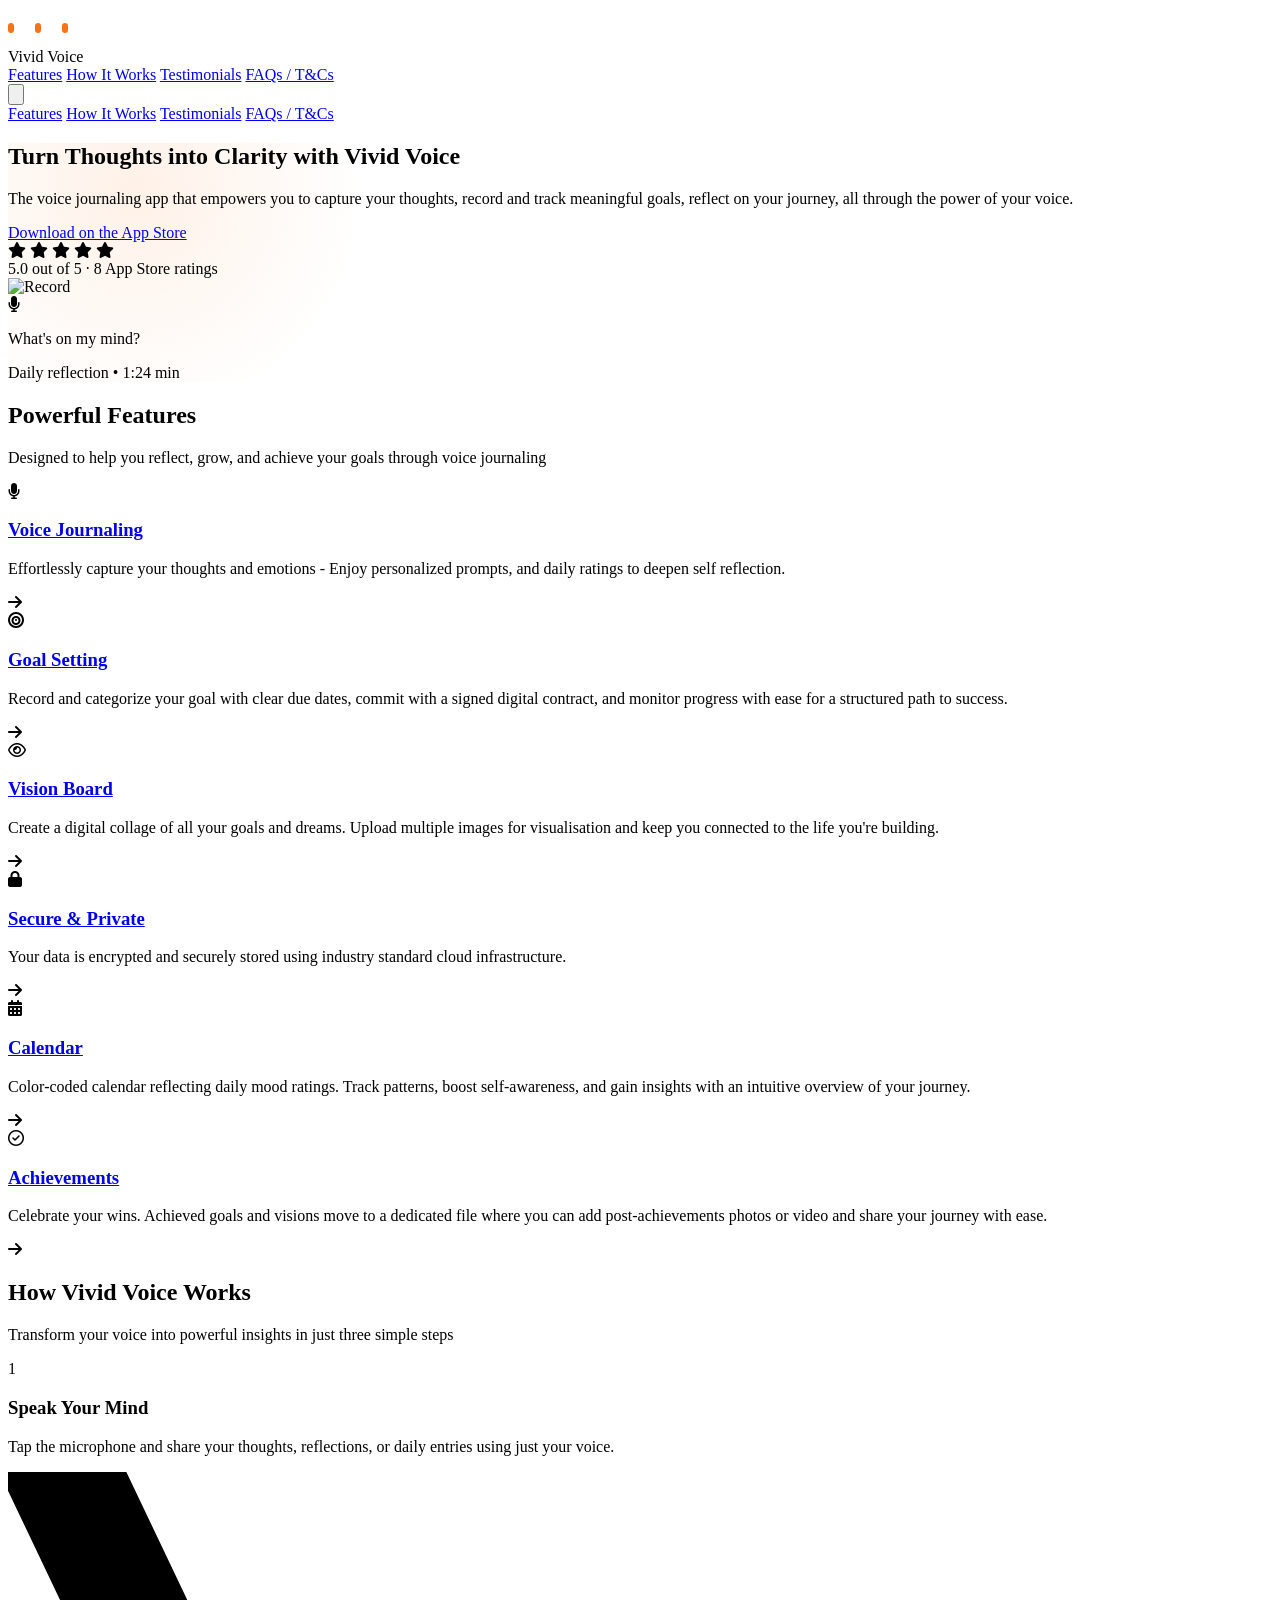
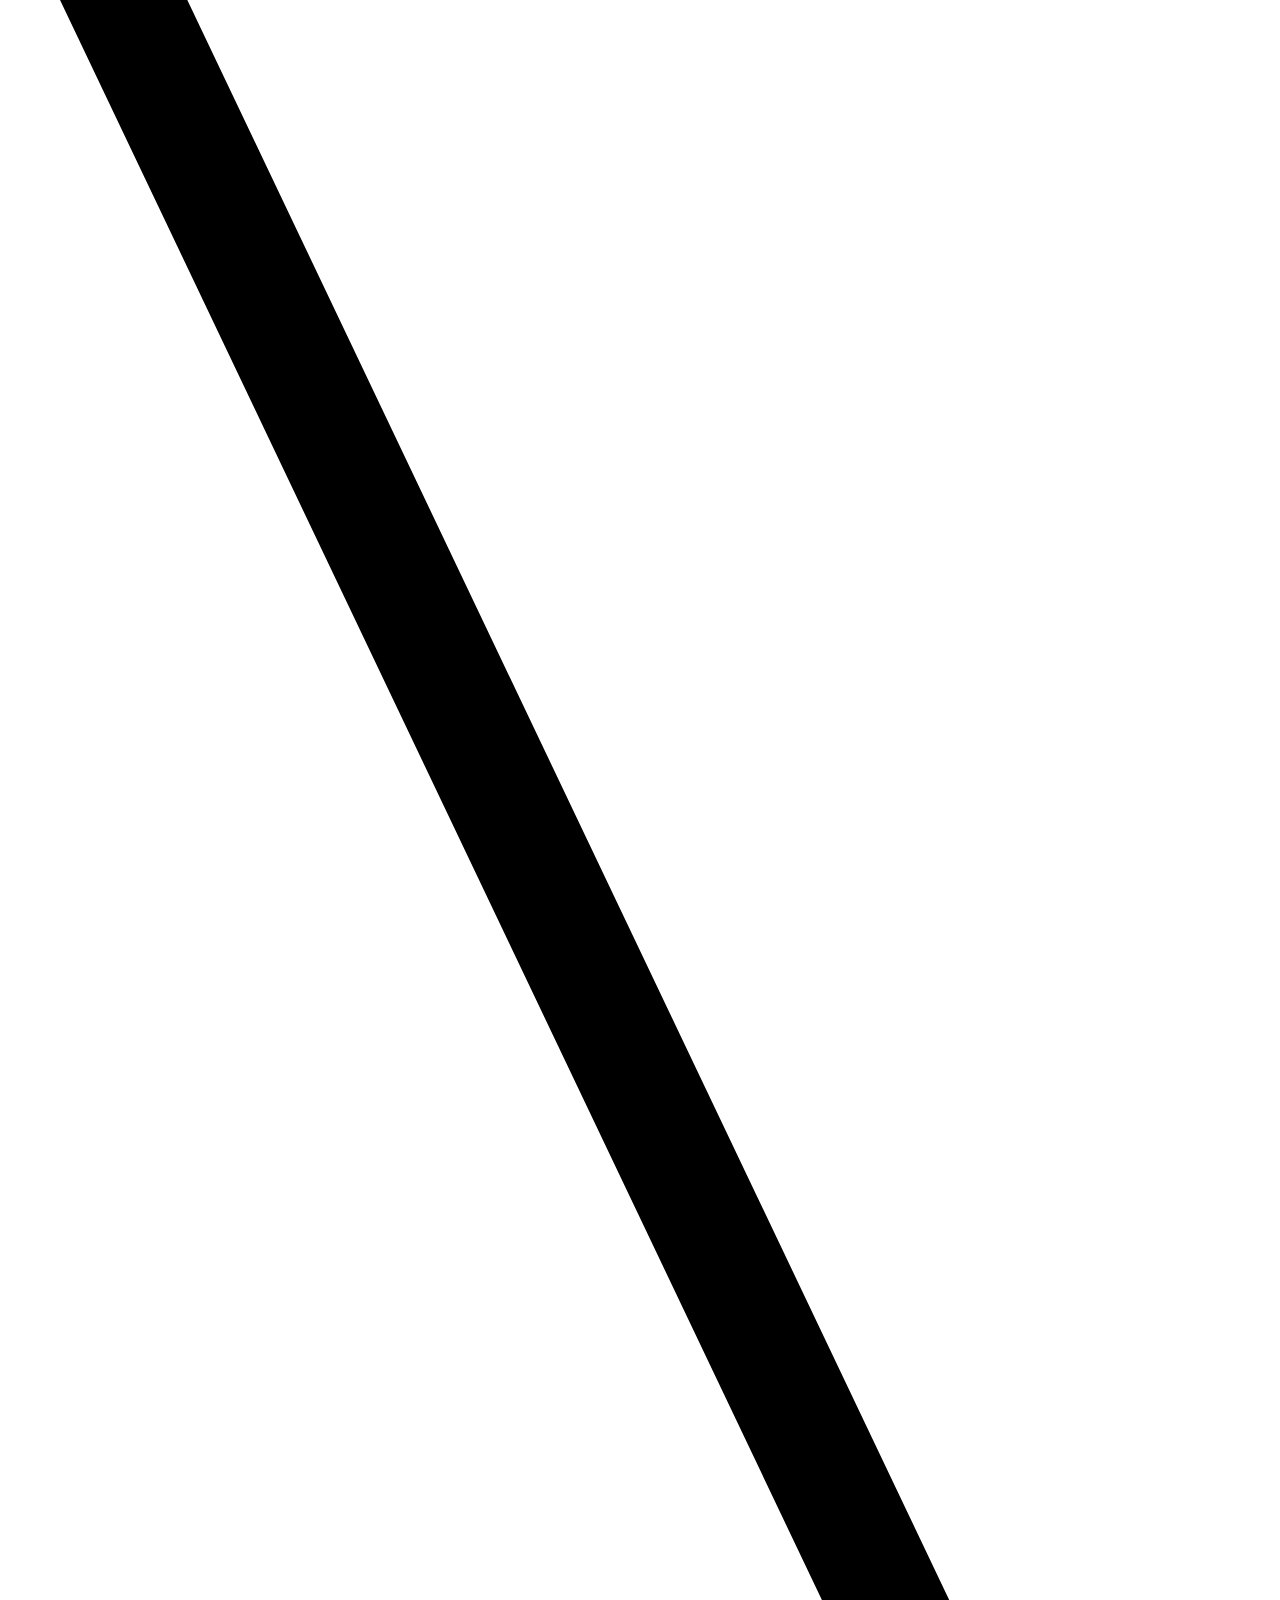
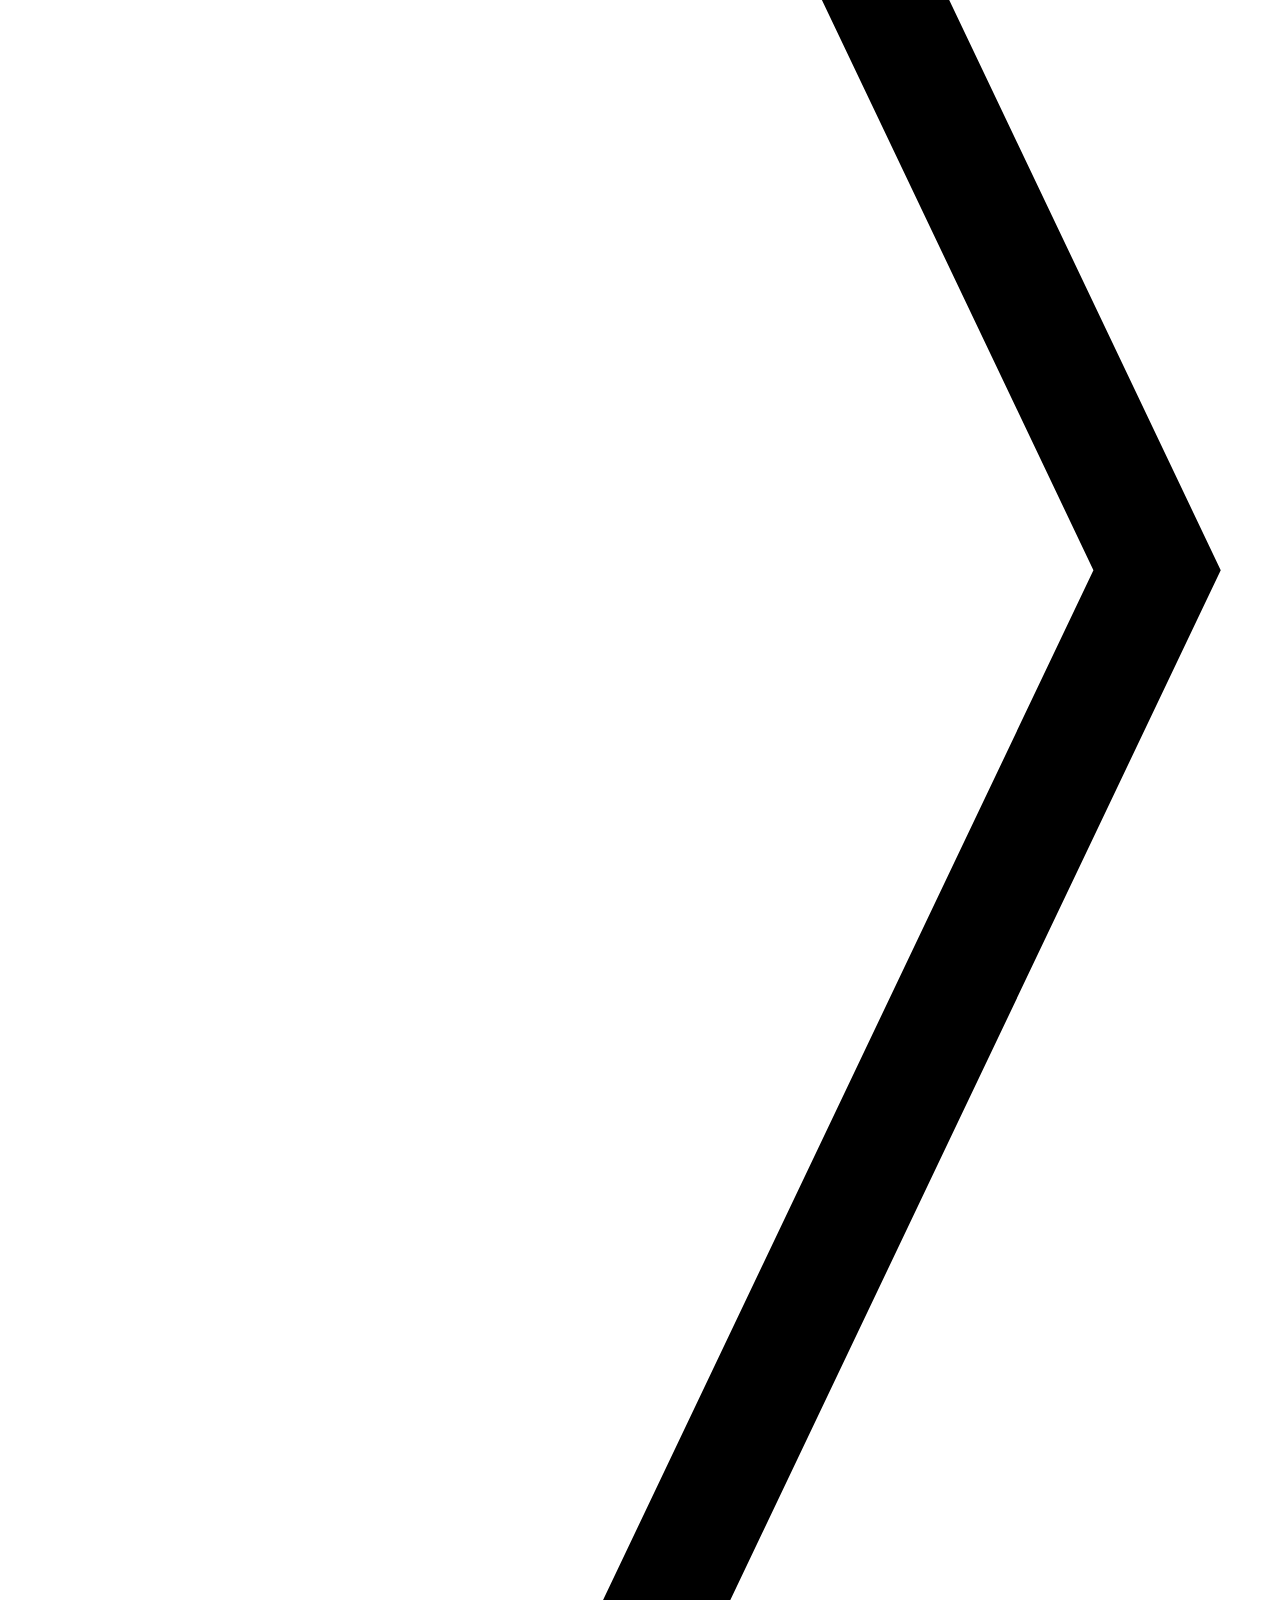
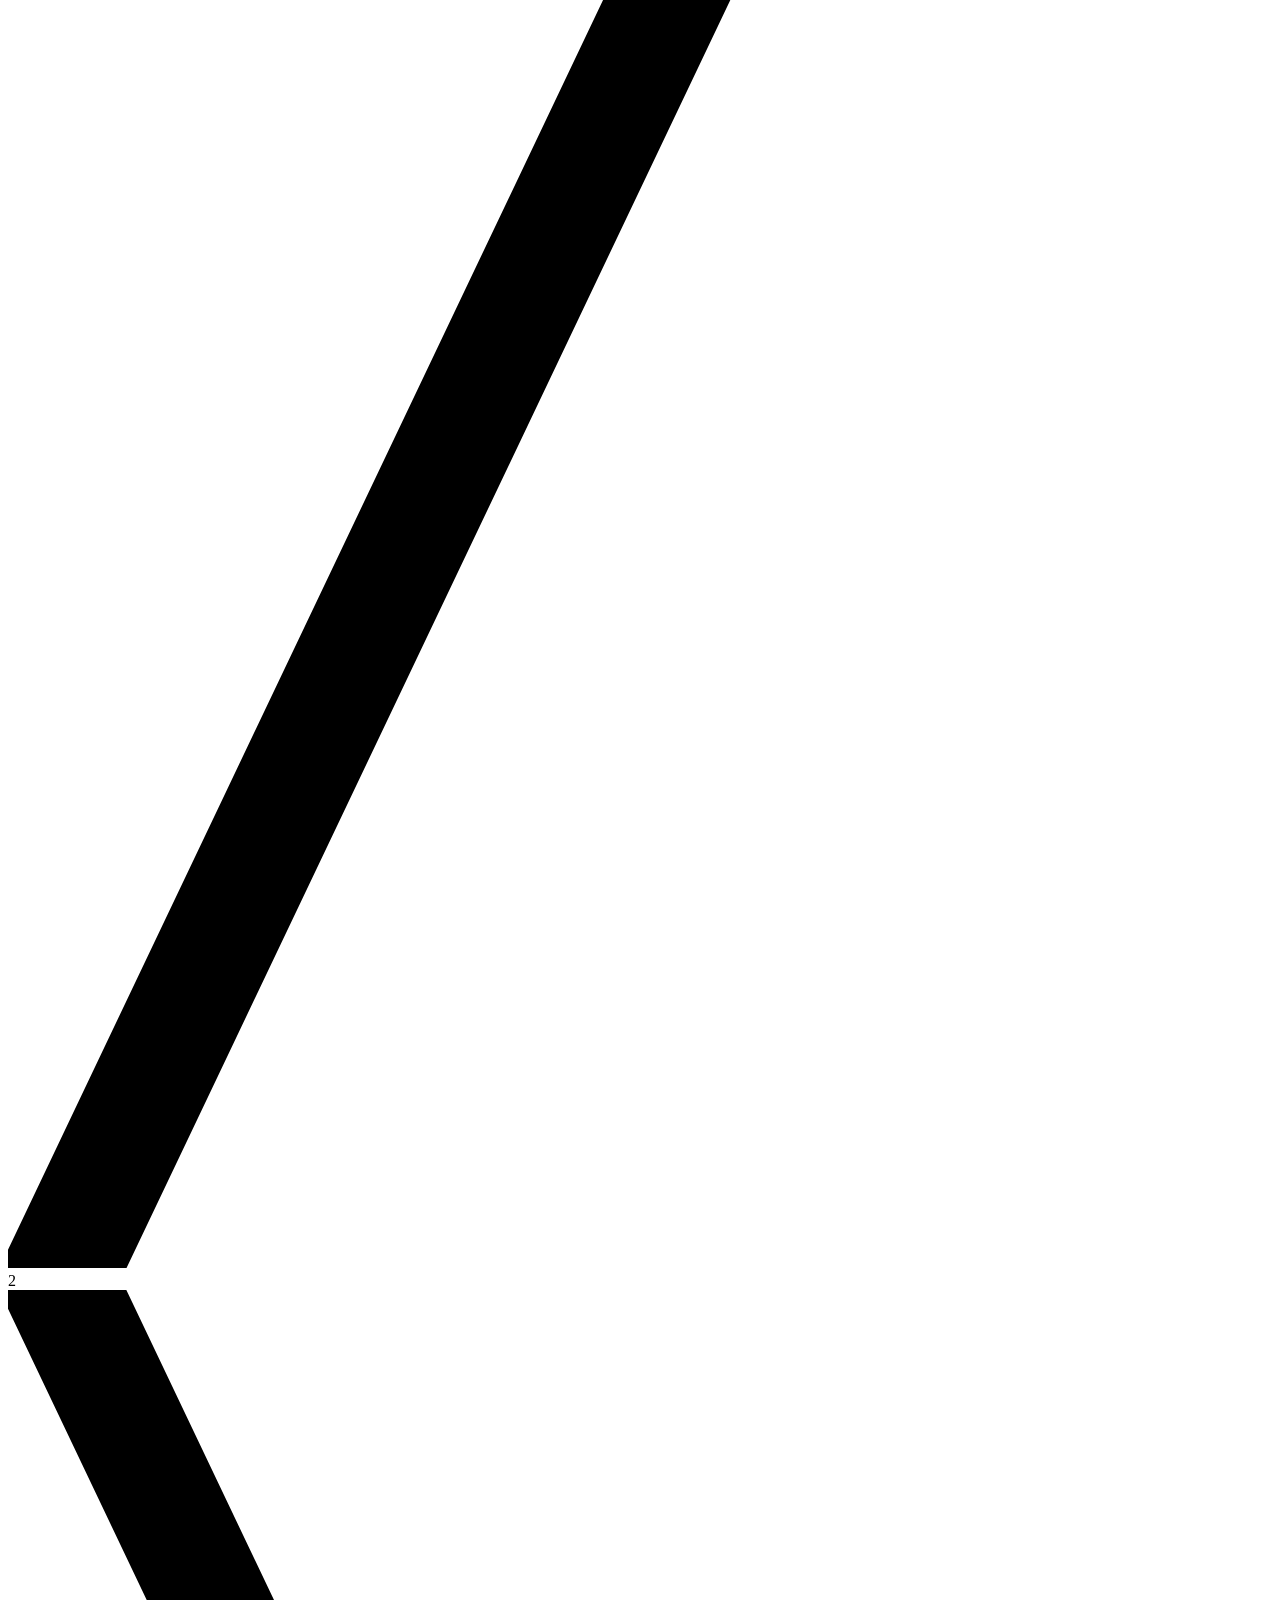
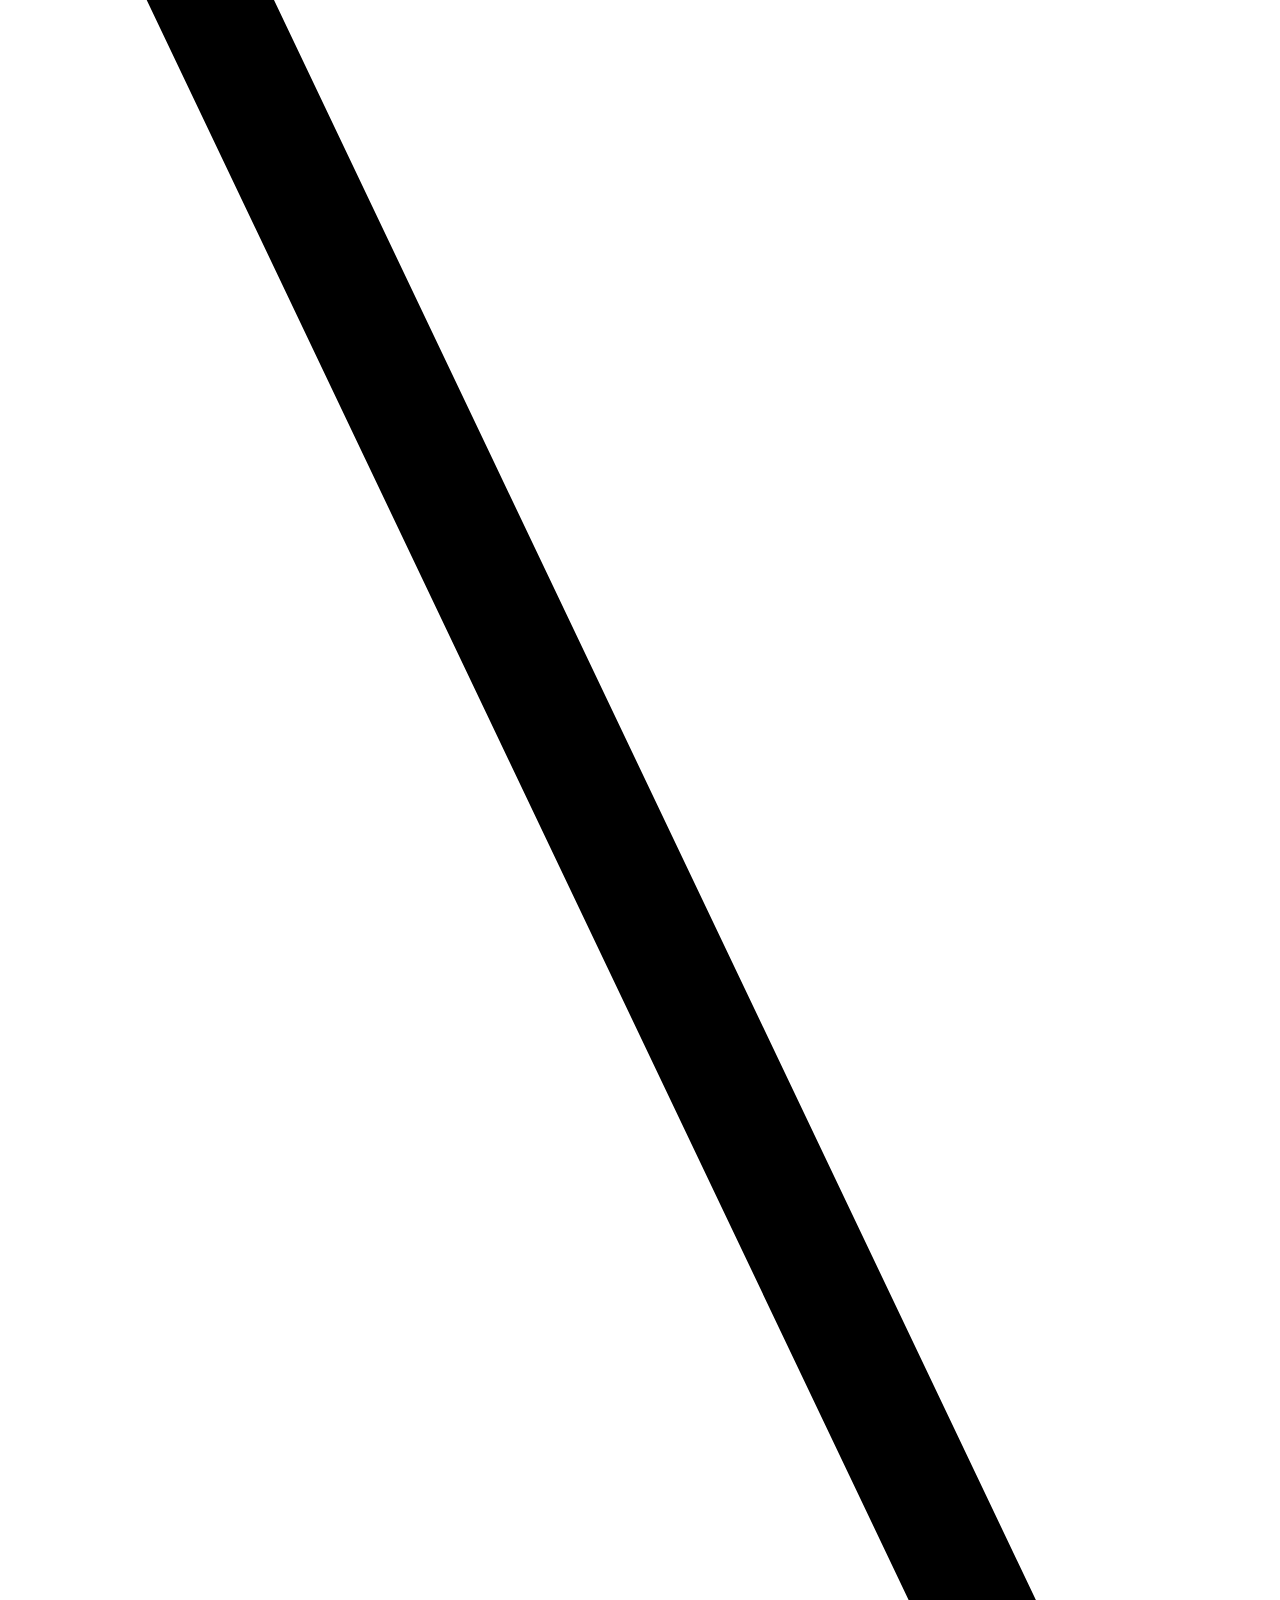
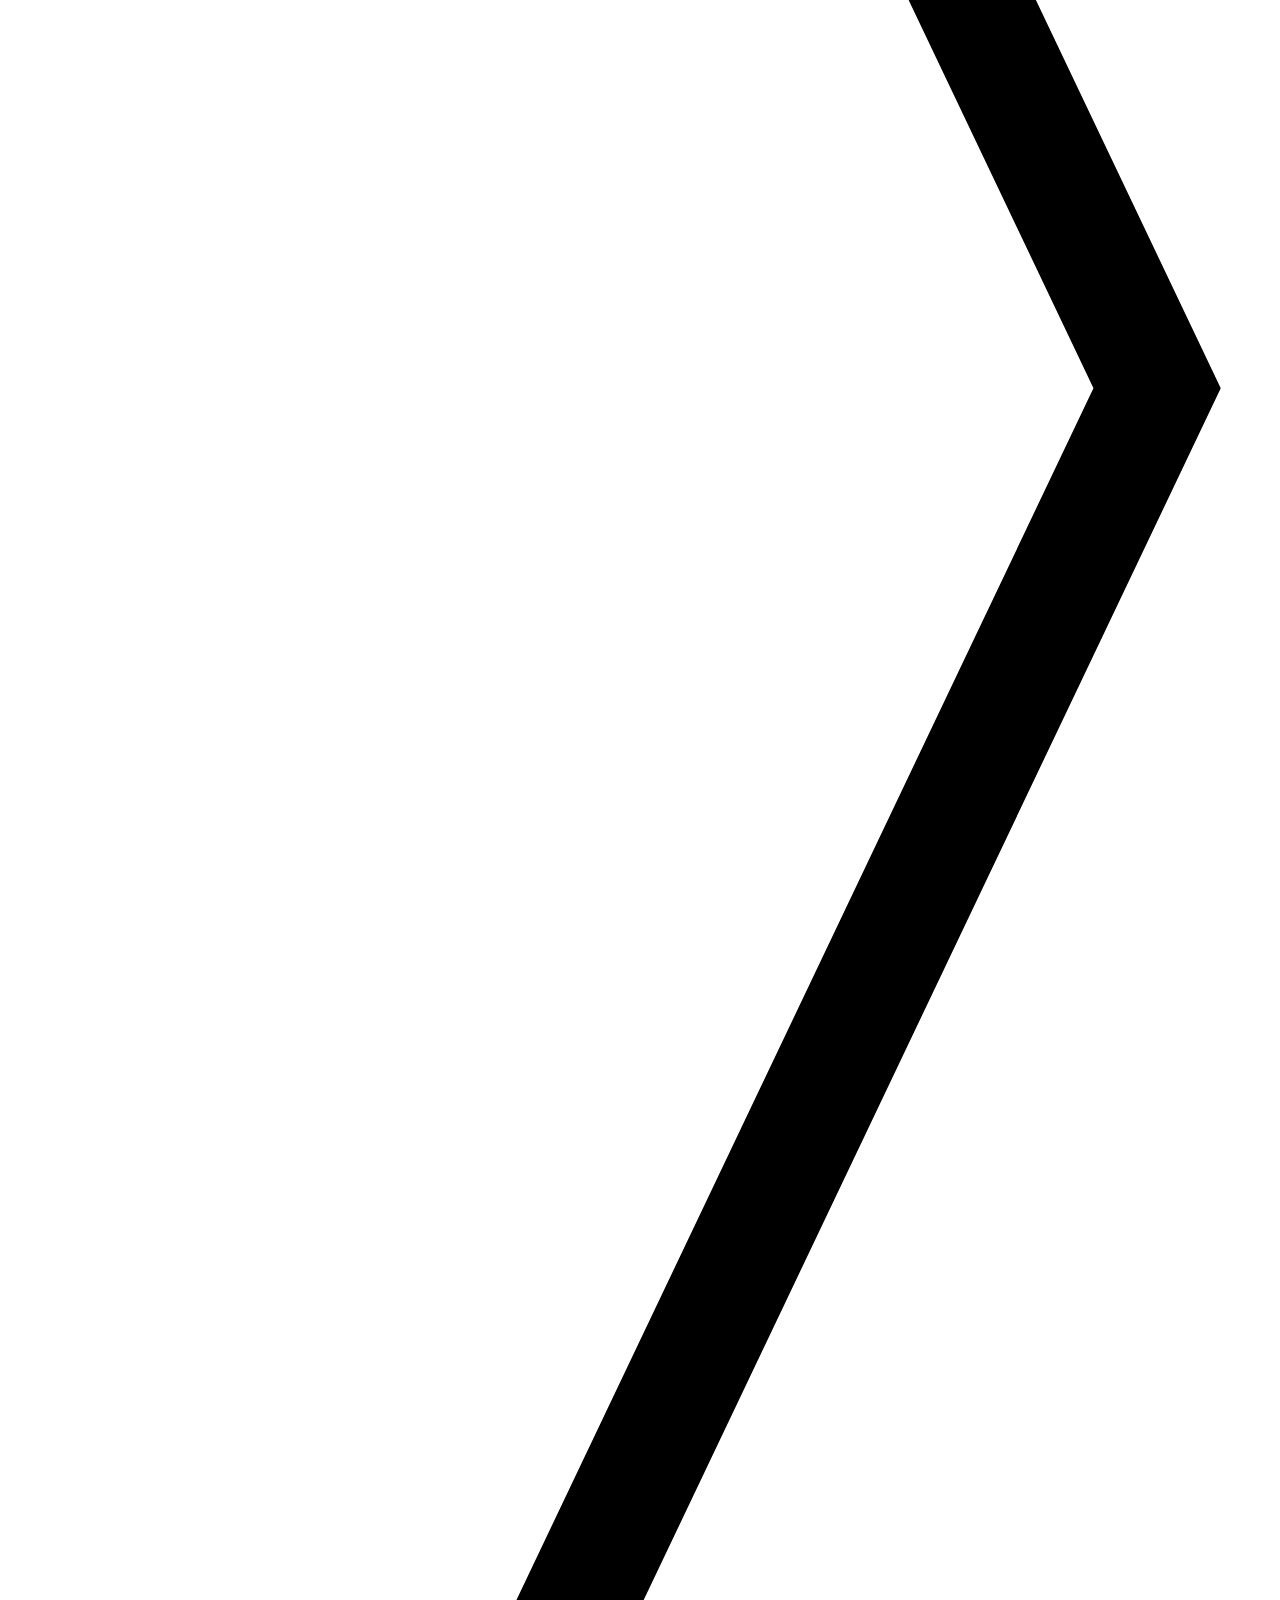
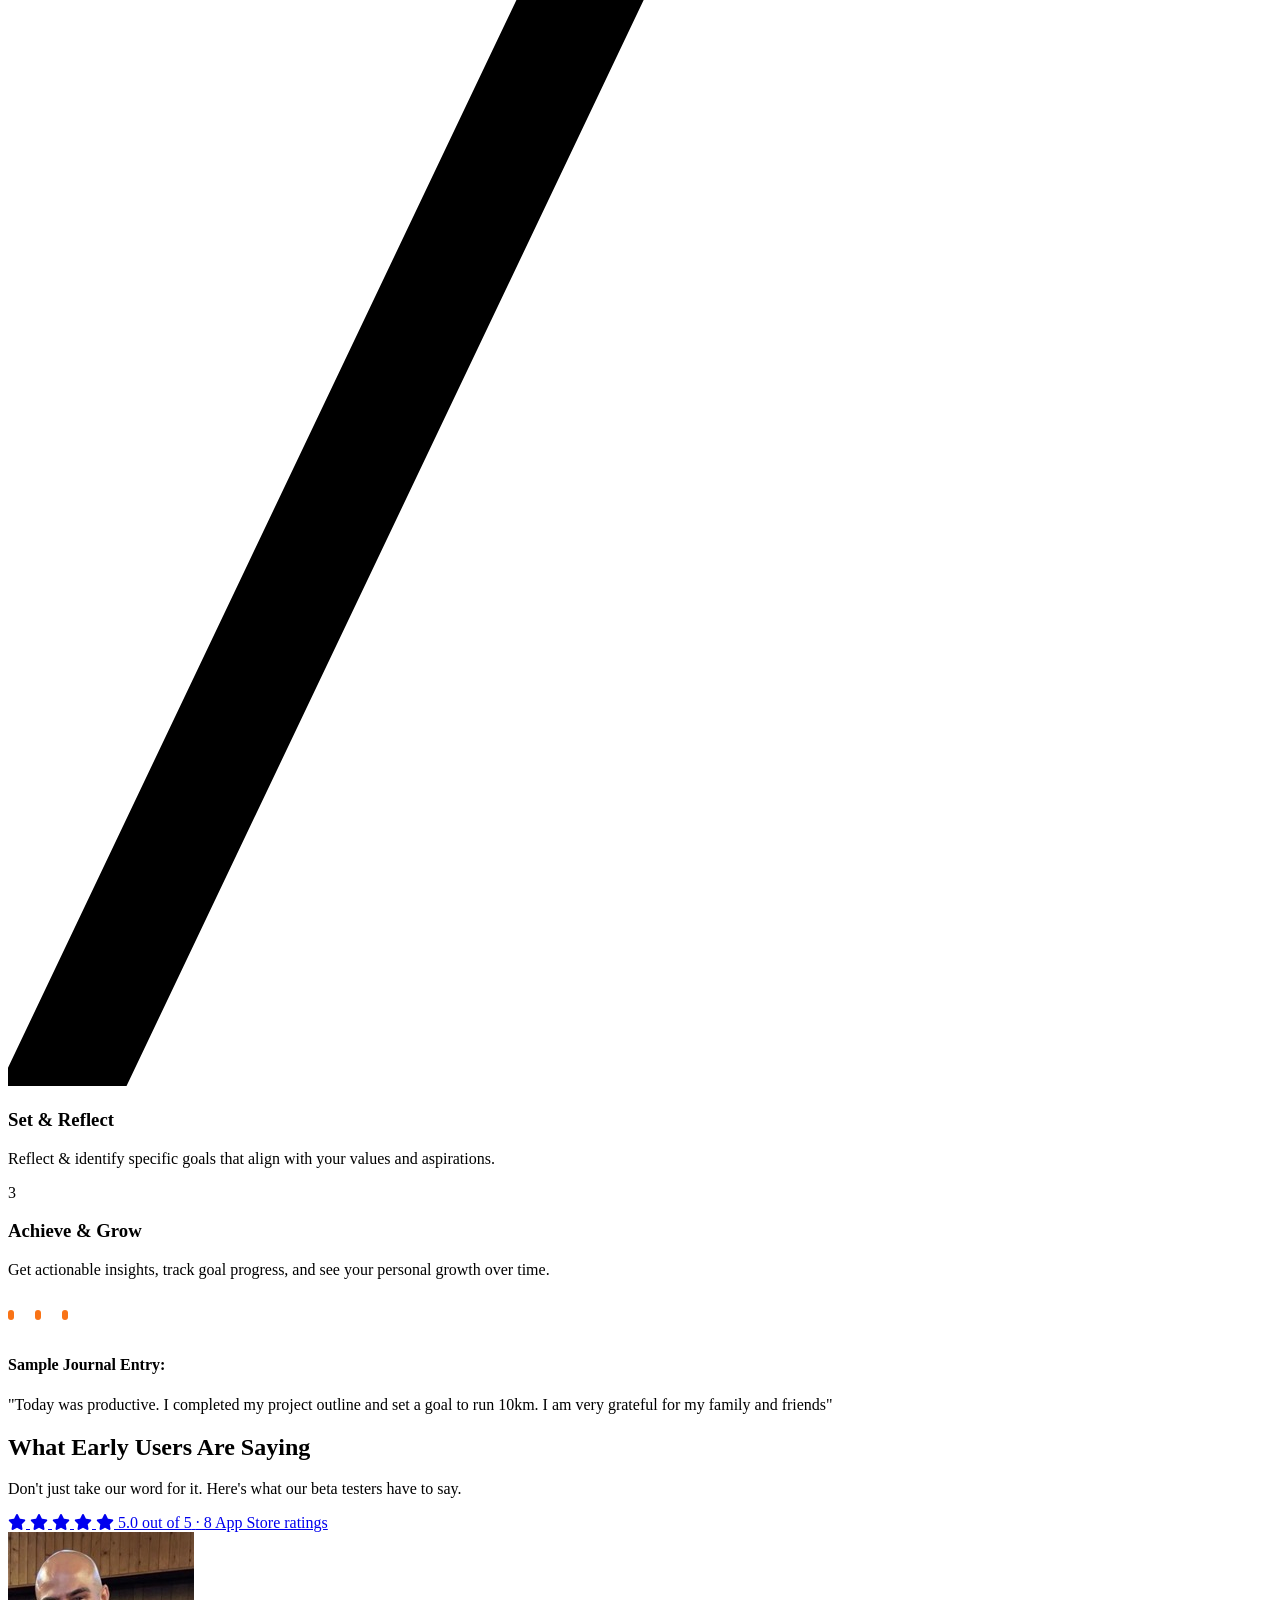
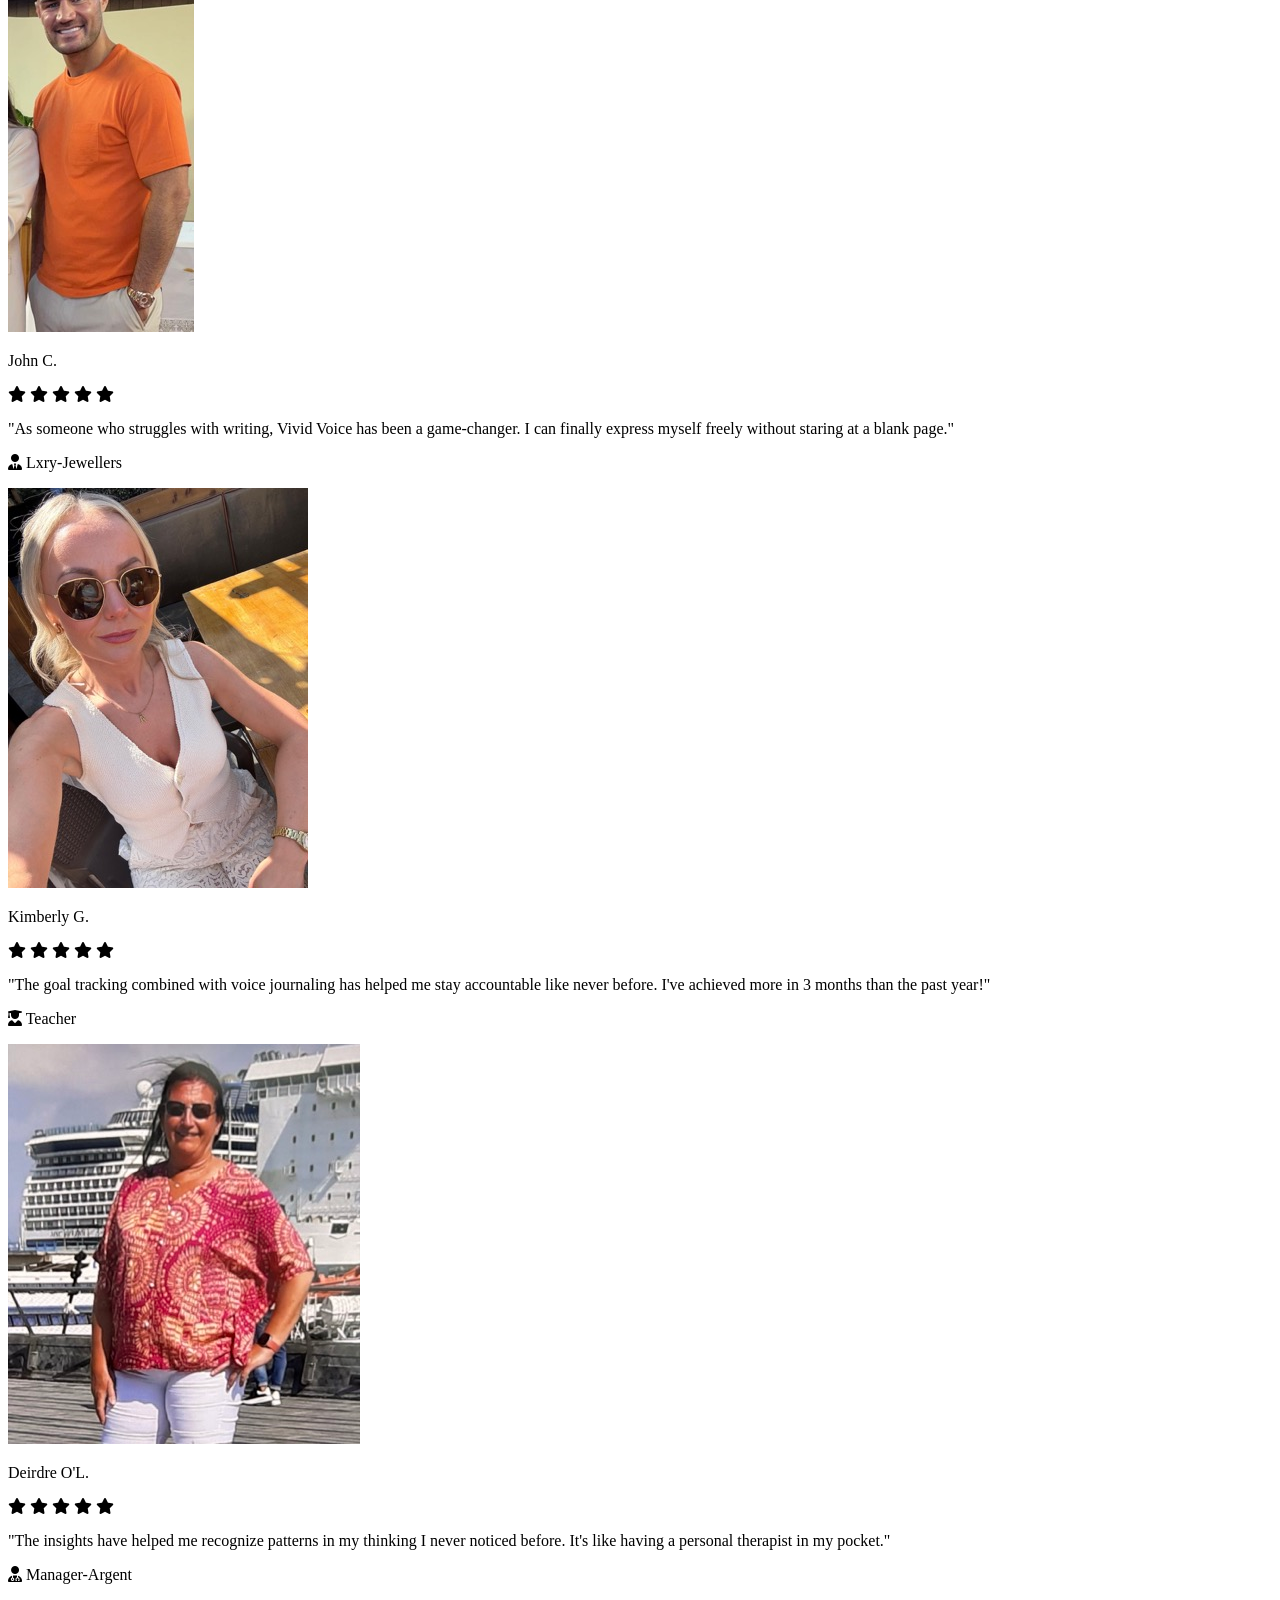
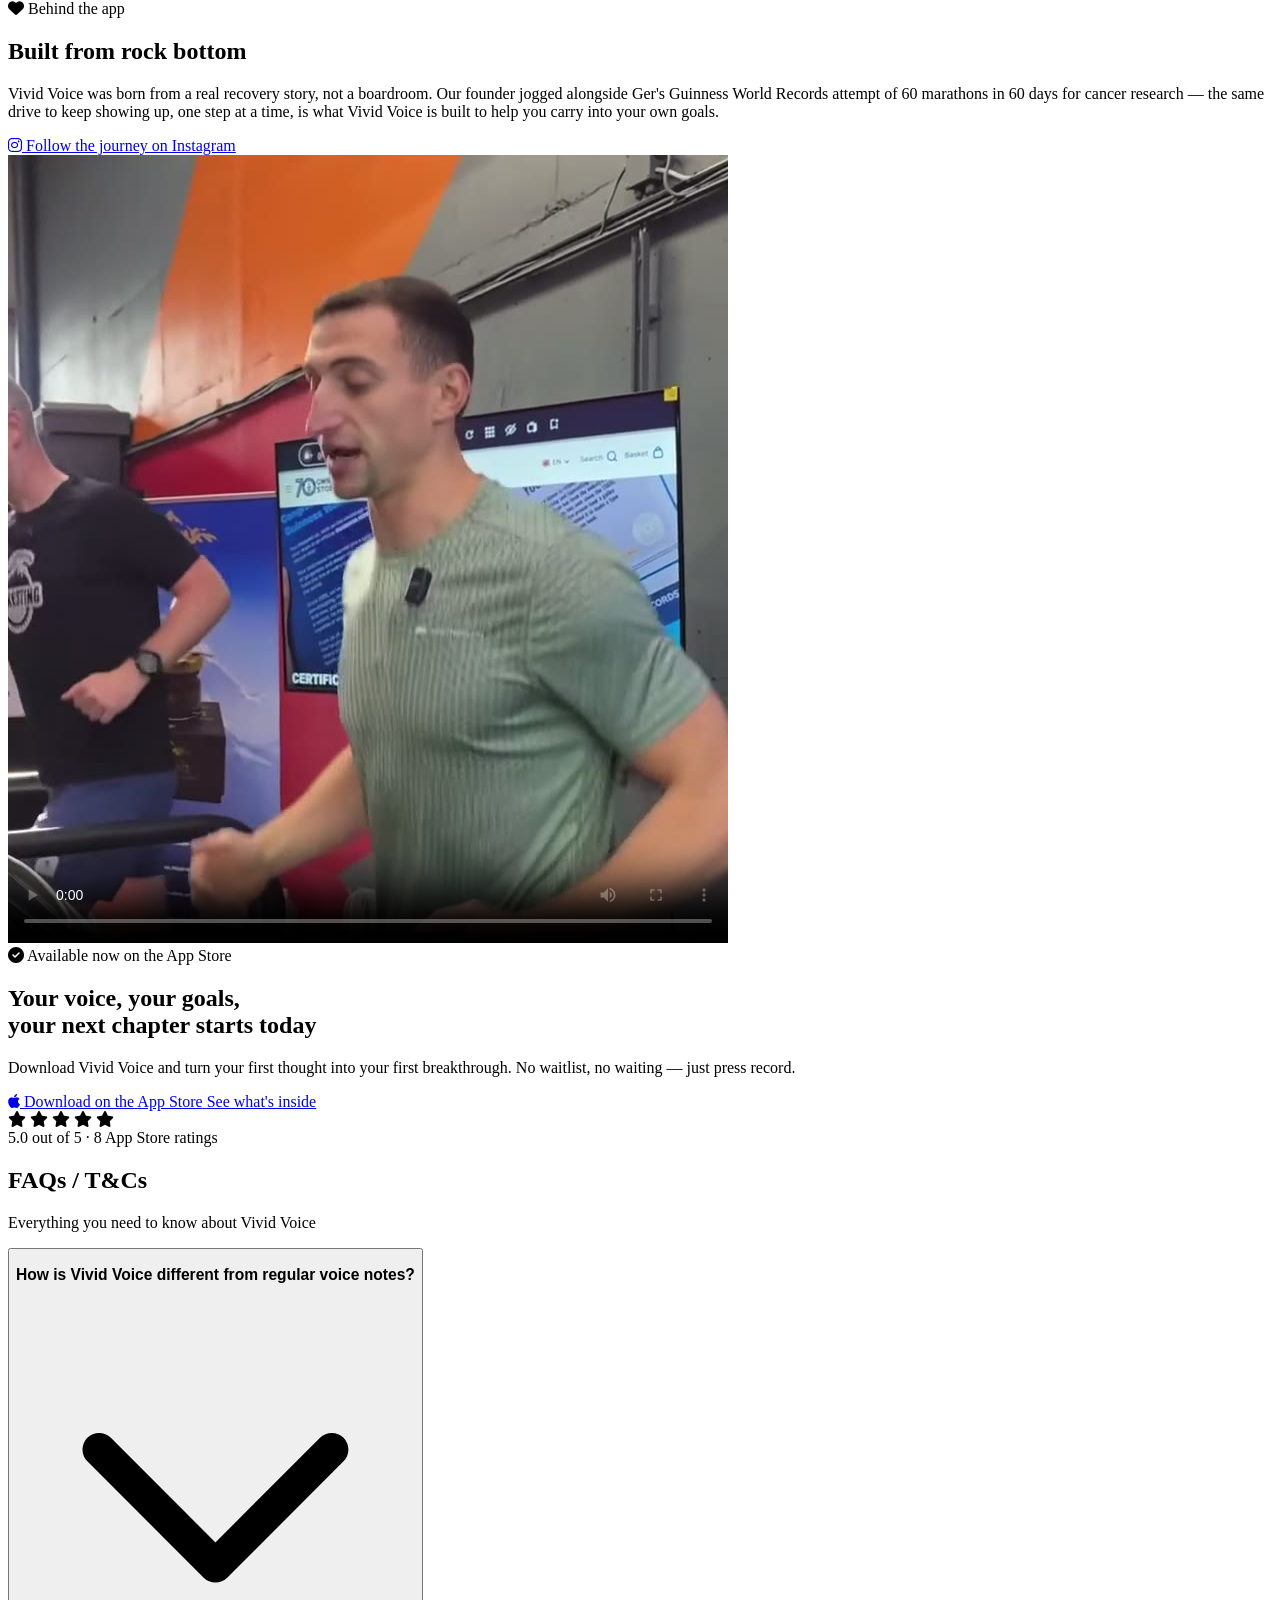
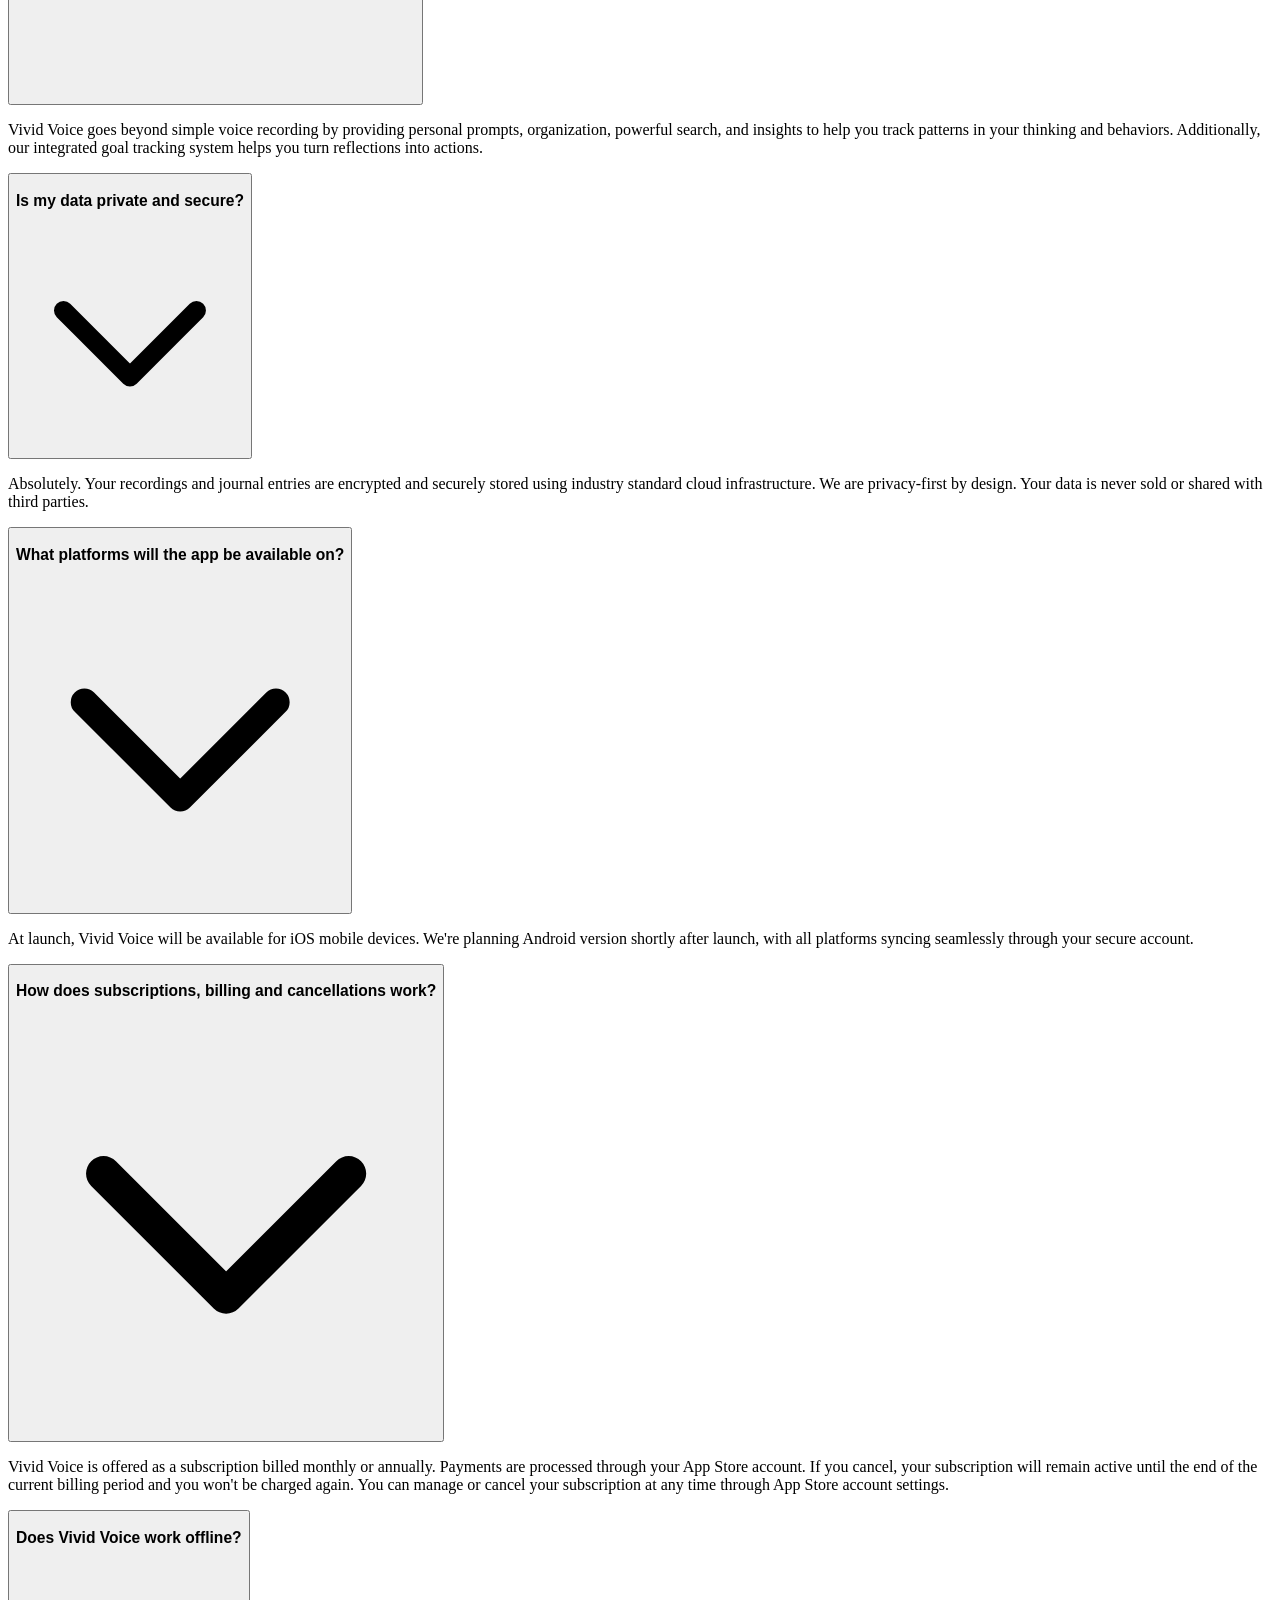
==== index.html @ 506fb7a3 "Add real testimonial photos, App Store rating, Linktree link; fix video color format - Replace gradi" ====
<!DOCTYPE html>
<html lang="en">
<head>
    <meta charset="UTF-8">
    <meta name="viewport" content="width=device-width, initial-scale=1.0">
    <title>Vivid Voice - Voice Journal & Goal Setting App</title>
    <link rel="preconnect" href="https://fonts.googleapis.com">
    <link rel="preconnect" href="https://fonts.gstatic.com" crossorigin>
    <link href="https://fonts.googleapis.com/css2?family=Plus+Jakarta+Sans:ital,wght@0,400;0,500;0,600;0,700;0,800;1,500&display=swap" rel="stylesheet">
    <script src="https://cdn.tailwindcss.com"></script>
    <script>
        tailwind.config = {
            theme: {
                extend: {
                    fontFamily: {
                        sans: ['"Plus Jakarta Sans"', 'ui-sans-serif', 'system-ui', 'sans-serif'],
                    },
                },
            },
        };
    </script>
    <link rel="stylesheet" href="https://cdnjs.cloudflare.com/ajax/libs/font-awesome/6.4.0/css/all.min.css">
    <script defer src="https://cdn.jsdelivr.net/npm/@alpinejs/collapse@3.x.x/dist/cdn.min.js"></script>
    <script defer src="https://cdn.jsdelivr.net/npm/alpinejs@3.x.x/dist/cdn.min.js"></script>
    <style>
        /* Custom animations */
        @keyframes float {
            0%, 100% { transform: translateY(0); }
            50% { transform: translateY(-15px); }
        }
        .float-element {
            animation: float 4s ease-in-out infinite;
        }
        /* Radial gradient background */
        .radial-gradient {
            background: radial-gradient(circle at 10% 20%, rgba(249, 115, 22, 0.1) 0%, rgba(255, 255, 255, 1) 20%);
        }
        /* Custom scrollbar */
        ::-webkit-scrollbar {
            width: 8px;
        }
        ::-webkit-scrollbar-track {
            background: #f1f1f1;
        }
        ::-webkit-scrollbar-thumb {
            background: #f97316;
            border-radius: 4px;
        }
        /* Voice wave animation */
        .voice-wave {
            display: flex;
            align-items: center;
            justify-content: space-between;
            width: 60px;
            height: 40px;
        }
        .voice-wave div {
            height: 10px;
            width: 6px;
            background: #f97316;
            border-radius: 5px;
            animation: voice-wave-animation 1.2s infinite ease-in-out;
        }
        .voice-wave div:nth-child(1) {
            animation-delay: -0.4s;
        }
        .voice-wave div:nth-child(2) {
            animation-delay: -0.2s;
        }
        .voice-wave div:nth-child(3) {
            animation-delay: 0s;
        }
        @keyframes voice-wave-animation {
            0%, 100% {
                height: 10px;
            }
            50% {
                height: 30px;
            }
        }
    </style>
</head>
<body class="font-sans bg-white text-gray-800">
    <!-- Navigation -->
    <nav class="fixed w-full bg-white bg-opacity-90 backdrop-filter backdrop-blur-sm z-50 shadow-sm">
        <div class="max-w-7xl mx-auto px-4 sm:px-6 lg:px-8">
            <div class="flex justify-between h-16 items-center">
                <div class="flex-shrink-0 flex items-center">
                    <div class="voice-wave mr-2">
                        <div></div>
                        <div></div>
                        <div></div>
                    </div>
                    <span class="text-xl font-bold bg-gradient-to-r from-orange-600 to-pink-500 bg-clip-text text-transparent">Vivid Voice</span>
                </div>
                <div class="hidden md:block">
                    <div class="flex space-x-8">
                        <a href="#features" class="text-gray-600 hover:text-orange-500 px-3 py-2 font-medium">Features</a>
                        <a href="#how-it-works" class="text-gray-600 hover:text-orange-500 px-3 py-2 font-medium">How It Works</a>
                        <a href="#testimonials" class="text-gray-600 hover:text-orange-500 px-3 py-2 font-medium">Testimonials</a>
                        <a href="#faq" class="text-gray-600 hover:text-orange-500 px-3 py-2 font-medium">FAQs / T&Cs</a>
                    </div>
                </div>
                <div class="md:hidden">
                    <button id="mobile-menu-button" class="inline-flex items-center justify-center p-2 rounded-md text-gray-600 hover:text-orange-500 focus:outline-none">
                        <svg class="h-6 w-6" xmlns="http://www.w3.org/2000/svg" fill="none" viewBox="0 0 24 24" stroke="currentColor">
                            <path stroke-linecap="round" stroke-linejoin="round" stroke-width="2" d="M4 6h16M4 12h16M4 18h16"></path>
                        </svg>
                    </button>
                </div>
            </div>
        </div>
        
        <!-- Mobile menu -->
        <div id="mobile-menu" class="hidden md:hidden bg-white shadow-lg rounded-b-lg">
            <div class="px-2 pt-2 pb-3 space-y-1 sm:px-3">
                <a href="#features" class="block px-3 py-2 rounded-md text-base font-medium text-gray-600 hover:text-orange-500 hover:bg-orange-50">Features</a>
                <a href="#how-it-works" class="block px-3 py-2 rounded-md text-base font-medium text-gray-600 hover:text-orange-500 hover:bg-orange-50">How It Works</a>
                <a href="#testimonials" class="block px-3 py-2 rounded-md text-base font-medium text-gray-600 hover:text-orange-500 hover:bg-orange-50">Testimonials</a>
                <a href="#faq" class="block px-3 py-2 rounded-md text-base font-medium text-gray-600 hover:text-orange-500 hover:bg-orange-50">FAQs / T&Cs</a>
            </div>
        </div>
    </nav>

    <!-- Hero Section -->
    <section id="main" class="relative radial-gradient pt-32 pb-20 px-4 sm:px-6 lg:px-8 overflow-hidden">
<div class="max-w-7xl mx-auto">
            <div class="lg:grid lg:grid-cols-2 lg:gap-8 items-center">
                <div class="relative z-10">
                    <h1 class="text-4xl md:text-5xl lg:text-6xl font-extrabold tracking-tight mb-6">
                        <span class="block text-gray-900">Turn Thoughts into Clarity with</span>
                        <span class="block bg-gradient-to-r from-orange-600 to-pink-500 bg-clip-text text-transparent">Vivid Voice</span>
                    </h1>
                    <p class="mt-3 text-lg md:text-xl text-gray-600 mb-8 max-w-2xl">
                      The voice journaling app that empowers you to capture your thoughts, record and track meaningful goals, reflect on your journey, all through the power of your voice. 
                      
                    </p>
                    <div class="mt-8 sm:flex sm:max-w-md">
                        <div class="rounded-md shadow">
                            <a href="https://apps.apple.com/app/6755194319"class="w-full flex items-center justify-center px-8 py-3 border border-transparent text-base font-medium rounded-md text-white bg-orange-600 hover:bg-orange-700 md:py-4 md:text-lg md:px-10 transition duration-300 transform hover:scale-105">
                                Download on the App Store
                            </a>
                        </div>
                    </div>
                    <div class="mt-8 flex items-center">
                        <div class="flex space-x-1">
                            <i class="fas fa-star text-yellow-400"></i>
                            <i class="fas fa-star text-yellow-400"></i>
                            <i class="fas fa-star text-yellow-400"></i>
                            <i class="fas fa-star text-yellow-400"></i>
                            <i class="fas fa-star text-yellow-400"></i>
                        </div>
                        <span class="ml-2 text-gray-600">5.0 out of 5 &middot; 8 App Store ratings</span>
                    </div>
                </div>
                <div class="mt-12 lg:mt-0 relative float-element">
                    <div class="relative mx-auto w-full max-w-md px-4 sm:max-w-3xl sm:px-6 lg:max-w-none lg:px-0">
                        <!-- Illustration -->
                        <div class="relative overflow-hidden rounded-2xl shadow-2xl">
                      <img class="w-full" src="https://christopher30-www-vividvoice-co-uk.static.hf.space/VV.jpeg" alt="Record">                          <div class="absolute inset-0 bg-gradient-to-t from-orange-600/30 to-transparent p-6 flex items-end">
                                <div class="w-full bg-white/90 backdrop-blur-sm rounded-xl p-4">
                                    <div class="flex items-center">
                                        <div class="p-2 bg-orange-100 rounded-full shadow-lg">
                                            <i class="fas fa-microphone text-orange-600 text-xl"></i>
                                        </div>
                                        <div class="ml-4">
                                            <p class="text-gray-900 font-medium">What's on my mind?</p>
                                            <p class="text-orange-600 text-sm">Daily reflection • 1:24 min</p>
                                        </div>
                                    </div>
                                </div>
                            </div>
                        </div>
                    </div>
                    <div class="absolute -bottom-8 -left-8 w-32 h-32 bg-orange-200 rounded-full opacity-70 mix-blend-multiply filter blur-xl"></div>
                    <div class="absolute -top-8 -right-8 w-32 h-32 bg-pink-200 rounded-full opacity-70 mix-blend-multiply filter blur-xl"></div>
                </div>
            </div>
        </div>
    </section>

    <!-- Feature Section -->
    <section id="features" class="py-20 bg-gray-50">
        <div class="max-w-7xl mx-auto px-4 sm:px-6 lg:px-8">
            <div class="text-center">
                <h2 class="text-3xl font-extrabold text-gray-900 sm:text-4xl">
                    Powerful Features
                </h2>
                <p class="mt-4 max-w-2xl text-xl text-gray-600 mx-auto">
                    Designed to help you reflect, grow, and achieve your goals through voice journaling
                </p>
            </div>

            <div class="mt-16 grid grid-cols-1 gap-y-10 gap-x-8 sm:grid-cols-2 lg:grid-cols-3">
                <!-- Feature 1 -->
                <div class="group relative bg-white p-6 focus-within:ring-2 focus-within:ring-inset focus-within:ring-orange-500 rounded-xl shadow-lg hover:shadow-xl transition-all duration-300">
                    <div>
                        <span class="rounded-lg inline-flex p-3 bg-orange-50 text-orange-600 ring-4 ring-white">
                            <i class="fas fa-microphone text-2xl"></i>
                        </span>
                    </div>
                    <div class="mt-8">
                        <h3 class="text-lg font-medium">
                            <a href="#" class="focus:outline-none">
                                <span class="absolute inset-0" aria-hidden="true"></span>
                                Voice Journaling
                            </a>
                        </h3>
                        <p class="mt-2 text-sm text-gray-500">
                            Effortlessly capture your thoughts and emotions - Enjoy personalized prompts, and daily ratings to deepen self reflection.
                           
                        </p>
                    </div>
                    <span class="pointer-events-none absolute top-6 right-6 text-gray-300 group-hover:text-orange-400" aria-hidden="true">
                        <i class="fas fa-arrow-right"></i>
                    </span>
                </div>

                <!-- Feature 2 -->
                <div class="group relative bg-white p-6 focus-within:ring-2 focus-within:ring-inset focus-within:ring-orange-500 rounded-xl shadow-lg hover:shadow-xl transition-all duration-300">
                    <div>
                        <span class="rounded-lg inline-flex p-3 bg-blue-50 text-blue-600 ring-4 ring-white">
                            <i class="fas fa-bullseye text-2xl"></i>
                        </span>
                    </div>
                    <div class="mt-8">
                        <h3 class="text-lg font-medium">
                            <a href="#" class="focus:outline-none">
                                <span class="absolute inset-0" aria-hidden="true"></span>
                                Goal Setting
                            </a>
                        </h3>
                        <p class="mt-2 text-sm text-gray-500">
                            Record and categorize your goal with clear due dates, commit with a signed digital contract, and monitor progress with ease for a structured path to success.
                        </p>
                    </div>
                    <span class="pointer-events-none absolute top-6 right-6 text-gray-300 group-hover:text-blue-400" aria-hidden="true">
                        <i class="fas fa-arrow-right"></i>
                    </span>
                </div>

                <!-- Feature 3 -->
                <div class="group relative bg-white p-6 focus-within:ring-2 focus-within:ring-inset focus-within:ring-orange-500 rounded-xl shadow-lg hover:shadow-xl transition-all duration-300">
                    <div>
                        <span class="rounded-lg inline-flex p-3 bg-pink-50 text-pink-600 ring-4 ring-white">
                           <i class="fa-sharp fa-regular fa-eye text-2xl"></i>
                        </span>
                    </div>
                    <div class="mt-8">
                        <h3 class="text-lg font-medium">
                            <a href="#" class="focus:outline-none">
                                <span class="absolute inset-0" aria-hidden="true"></span>
                                Vision Board
                            </a>
                        </h3>
                        <p class="mt-2 text-sm text-gray-500">
                            Create a digital collage of all your goals and dreams. Upload multiple images for visualisation and keep you connected to the life you're building.
                        </p>
                    </div>
                    <span class="pointer-events-none absolute top-6 right-6 text-gray-300 group-hover:text-pink-400" aria-hidden="true">
                        <i class="fas fa-arrow-right"></i>
                    </span>
                </div>

                <!-- Feature 4 -->
                <div class="group relative bg-white p-6 focus-within:ring-2 focus-within:ring-inset focus-within:ring-orange-500 rounded-xl shadow-lg hover:shadow-xl transition-all duration-300">
                    <div>
                        <span class="rounded-lg inline-flex p-3 bg-yellow-50 text-yellow-600 ring-4 ring-white">
                            <i class="fas fa-lock text-2xl"></i>
                        </span>
                    </div>
                    <div class="mt-8">
                        <h3 class="text-lg font-medium">
                            <a href="#" class="focus:outline-none">
                                <span class="absolute inset-0" aria-hidden="true"></span>
                                Secure & Private
                            </a>
                        </h3>
                        <p class="mt-2 text-sm text-gray-500">
                            Your data is encrypted and securely stored using industry standard cloud infrastructure.
                        </p>
                    </div>
                    <span class="pointer-events-none absolute top-6 right-6 text-gray-300 group-hover:text-yellow-400" aria-hidden="true">
                        <i class="fas fa-arrow-right"></i>
                    </span>
                </div>

                <!-- Feature 5 -->
                <div class="group relative bg-white p-6 focus-within:ring-2 focus-within:ring-inset focus-within:ring-orange-500 rounded-xl shadow-lg hover:shadow-xl transition-all duration-300">
                    <div>
                        <span class="rounded-lg inline-flex p-3 bg-green-50 text-green-600 ring-4 ring-white">
                            <i class="fas fa-calendar-alt text-2xl"></i>
                        </span>
                    </div>
                    <div class="mt-8">
                        <h3 class="text-lg font-medium">
                            <a href="#" class="focus:outline-none">
                                <span class="absolute inset-0" aria-hidden="true"></span>
                                Calendar
                            </a>
                        </h3>
                        <p class="mt-2 text-sm text-gray-500">
                            Color-coded calendar reflecting daily mood ratings. Track patterns, boost self-awareness, and gain insights with an intuitive overview of your journey.
                        </p>
                    </div>
                    <span class="pointer-events-none absolute top-6 right-6 text-gray-300 group-hover:text-green-400" aria-hidden="true">
                        <i class="fas fa-arrow-right"></i>
                    </span>
                </div>

                <!-- Feature 6 -->
                <div class="group relative bg-white p-6 focus-within:ring-2 focus-within:ring-inset focus-within:ring-orange-500 rounded-xl shadow-lg hover:shadow-xl transition-all duration-300">
                    <div>
                        <span class="rounded-lg inline-flex p-3 bg-indigo-50 text-indigo-600 ring-4 ring-white">
                            <i class="fa-sharp fa-regular fa-circle-check text-2xl"></i>
                        </span>
                    </div>
                    <div class="mt-8">
                        <h3 class="text-lg font-medium">
                            <a href="#" class="focus:outline-none">
                                <span class="absolute inset-0" aria-hidden="true"></span>
                                Achievements
                            </a>
                        </h3>
                        <p class="mt-2 text-sm text-gray-500">
                            Celebrate your wins. Achieved goals and visions move to a dedicated file where you can add post-achievements photos or video and share your journey with ease.
                        </p>
                    </div>
                    <span class="pointer-events-none absolute top-6 right-6 text-gray-300 group-hover:text-indigo-400" aria-hidden="true">
                        <i class="fas fa-arrow-right"></i>
                    </span>
                </div>
            </div>
        </div>
    </section>

    <!-- How It Works Section -->
    <section id="how-it-works" class="py-20 bg-white">
        <div class="max-w-7xl mx-auto px-4 sm:px-6 lg:px-8">
            <div class="lg:text-center">
                <h2 class="text-3xl font-extrabold text-gray-900 sm:text-4xl">
                    How Vivid Voice Works
                </h2>
                <p class="mt-4 max-w-2xl text-xl text-gray-600 lg:mx-auto">
                    Transform your voice into powerful insights in just three simple steps
                </p>
            </div>

            <div class="mt-16">
                <div class="lg:grid lg:grid-cols-3 lg:gap-8">
                    <!-- Step 1 -->
                    <div class="relative">
                        <div class="flex items-center justify-center h-12 w-12 rounded-md bg-orange-500 text-white">
                            <span class="text-xl font-bold">1</span>
                        </div>
                        <div class="mt-5">
                            <h3 class="text-lg leading-6 font-medium text-gray-900">Speak Your Mind</h3>
                            <p class="mt-2 text-base text-gray-600">
                                Tap the microphone and share your thoughts, reflections, or daily entries using just your voice.
                            </p>
                        </div>
                        <div class="absolute top-0 right-0 hidden lg:block h-full w-6">
                            <svg class="h-full w-full text-gray-300" viewBox="0 0 22 80" fill="none" preserveAspectRatio="none">
                                <path d="M0 -2L20 40L0 82" stroke="currentColor" stroke-width="2" stroke-linecap="round" />
                            </svg>
                        </div>
                    </div>

                    <!-- Step 2 -->
                    <div class="relative mt-10 lg:mt-0">
                        <div class="flex items-center justify-center h-12 w-12 rounded-md bg-orange-500 text-white">
                            <span class="text-xl font-bold">2</span>
                        </div>
                        <div class="absolute top-0 right-0 hidden lg:block h-full w-6">
                            <svg class="h-full w-full text-gray-300" viewBox="0 0 22 80" fill="none" preserveAspectRatio="none">
                                <path d="M0 -2L20 40L0 82" stroke="currentColor" stroke-width="2" stroke-linecap="round" />
                            </svg>
                        </div>
                        <div class="mt-5">
                            <h3 class="text-lg leading-6 font-medium text-gray-900">Set & Reflect</h3>
                            <p class="mt-2 text-base text-gray-600">
                                Reflect & identify specific goals that align with your values and aspirations.
                            </p>
                        </div>
                    </div>

                    <!-- Step 3 -->
                    <div class="mt-10 lg:mt-0">
                        <div class="flex items-center justify-center h-12 w-12 rounded-md bg-orange-500 text-white">
                            <span class="text-xl font-bold">3</span>
                        </div>
                        <div class="mt-5">
                            <h3 class="text-lg leading-6 font-medium text-gray-900">Achieve & Grow</h3>
                            <p class="mt-2 text-base text-gray-600">
                                Get actionable insights, track goal progress, and see your personal growth over time.
                            </p>
                        </div>
                    </div>
                </div>

                <div class="mt-16 flex justify-center">
                    <div class="w-full max-w-md rounded-xl bg-gradient-to-r from-orange-500 to-pink-500 p-0.5">
                        <div class="bg-white rounded-lg p-8">
                            <div class="flex items-center">
                                <div class="voice-wave mr-3">
                                    <div></div>
                                    <div></div>
                                    <div></div>
                                </div>
                                <div>
                                    <h4 class="text-lg font-medium text-gray-900">Sample Journal Entry:</h4>
                                    <p class="text-sm text-gray-600">"Today was productive. I completed my project outline and set a goal to run 10km. I am very grateful for my family and friends"</p>
                                </div>
                            </div>
                        </div>
                    </div>
                </div>
            </div>
        </div>
    </section>

    <!-- Testimonials Section -->
    <section id="testimonials" class="py-20 bg-gray-50">
        <div class="max-w-7xl mx-auto px-4 sm:px-6 lg:px-8">
            <div class="text-center">
                <h2 class="text-3xl font-extrabold text-gray-900 sm:text-4xl">
                    What Early Users Are Saying
                </h2>
                <p class="mt-4 max-w-2xl text-xl text-gray-600 mx-auto">
                    Don't just take our word for it. Here's what our beta testers have to say.
                </p>
                <a href="https://apps.apple.com/app/6755194319" class="mt-5 inline-flex items-center gap-2 bg-white border border-gray-200 rounded-full px-4 py-2 shadow-sm hover:shadow-md transition-shadow">
                    <span class="flex space-x-0.5">
                        <i class="fas fa-star text-yellow-400 text-sm"></i>
                        <i class="fas fa-star text-yellow-400 text-sm"></i>
                        <i class="fas fa-star text-yellow-400 text-sm"></i>
                        <i class="fas fa-star text-yellow-400 text-sm"></i>
                        <i class="fas fa-star text-yellow-400 text-sm"></i>
                    </span>
                    <span class="text-sm font-semibold text-gray-900">5.0 out of 5</span>
                    <span class="text-sm text-gray-500">&middot; 8 App Store ratings</span>
                </a>
            </div>

            <div class="mt-16 grid grid-cols-1 gap-8 lg:grid-cols-3">
                <!-- Testimonial 1 -->
                <div class="bg-white rounded-xl shadow-lg overflow-hidden transform transition-all duration-300 hover:scale-105">
                    <div class="p-8">
                        <div class="flex items-center">
                            <div class="flex-shrink-0">
                                <img src="testimonial-john.jpg" alt="John C." class="h-10 w-10 rounded-full object-cover">

</div>
                            <div class="ml-4">
                                <p class="text-sm font-medium text-orange-600">John C.</p>
                                <div class="flex space-x-1">
                                    <i class="fas fa-star text-yellow-400 text-xs"></i>
                                    <i class="fas fa-star text-yellow-400 text-xs"></i>
                                    <i class="fas fa-star text-yellow-400 text-xs"></i>
                                    <i class="fas fa-star text-yellow-400 text-xs"></i>
                                    <i class="fas fa-star text-yellow-400 text-xs"></i>
                                </div>
                            </div>
                        </div>
                        <div class="mt-4">
                            <p class="text-base text-gray-600 italic">
                                "As someone who struggles with writing, Vivid Voice has been a game-changer. I can finally express myself freely without staring at a blank page."
                            </p>
                        </div>
                    </div>
                    <div class="bg-orange-50 px-8 py-3">
                        <p class="text-xs text-orange-600"><i class="fas fa-user-tie mr-1"></i> Lxry-Jewellers</p>
                    </div>
                </div>

                <!-- Testimonial 2 -->
                <div class="bg-white rounded-xl shadow-lg overflow-hidden transform transition-all duration-300 hover:scale-105">
                    <div class="p-8">
                        <div class="flex items-center">
                            <div class="flex-shrink-0">
                                <img src="testimonial-kimberly.jpg" alt="Kimberly G." class="h-10 w-10 rounded-full object-cover">

</div>
                            <div class="ml-4">
                                <p class="text-sm font-medium text-orange-600">Kimberly G.</p>
                                <div class="flex space-x-1">
                                    <i class="fas fa-star text-yellow-400 text-xs"></i>
                                    <i class="fas fa-star text-yellow-400 text-xs"></i>
                                    <i class="fas fa-star text-yellow-400 text-xs"></i>
                                    <i class="fas fa-star text-yellow-400 text-xs"></i>
                                    <i class="fas fa-star text-yellow-400 text-xs"></i>
                                </div>
                            </div>
                        </div>
                        <div class="mt-4">
                            <p class="text-base text-gray-600 italic">
                                "The goal tracking combined with voice journaling has helped me stay accountable like never before. I've achieved more in 3 months than the past year!"
                            </p>
                        </div>
                    </div>
                    <div class="bg-orange-50 px-8 py-3">
                        <p class="text-xs text-orange-600"><i class="fas fa-user-graduate mr-1"></i> Teacher</p>
                    </div>
                </div>

                <!-- Testimonial 3 -->
                <div class="bg-white rounded-xl shadow-lg overflow-hidden transform transition-all duration-300 hover:scale-105">
                    <div class="p-8">
                        <div class="flex items-center">
                            <div class="flex-shrink-0">
                                <img src="testimonial-dee.jpg" alt="Deirdre O'L." class="h-10 w-10 rounded-full object-cover">

</div>
                            <div class="ml-4">
                                <p class="text-sm font-medium text-orange-600">Deirdre O'L.</p>
                                <div class="flex space-x-1">
                                    <i class="fas fa-star text-yellow-400 text-xs"></i>
                                    <i class="fas fa-star text-yellow-400 text-xs"></i>
                                    <i class="fas fa-star text-yellow-400 text-xs"></i>
                                    <i class="fas fa-star text-yellow-400 text-xs"></i>
                                    <i class="fas fa-star text-yellow-400 text-xs"></i>
                                </div>
                            </div>
                        </div>
                        <div class="mt-4">
                            <p class="text-base text-gray-600 italic">
                                "The insights have helped me recognize patterns in my thinking I never noticed before. It's like having a personal therapist in my pocket."
                            </p>
                        </div>
                    </div>
                    <div class="bg-orange-50 px-8 py-3">
                        <p class="text-xs text-orange-600"><i class="fas fa-user-md mr-1"></i> Manager-Argent</p>
                    </div>
                </div>
            </div>
        </div>
    </section>

    <!-- Founder Story Section -->
    <section id="story" class="py-20 bg-white">
        <div class="max-w-5xl mx-auto px-4 sm:px-6 lg:px-8">
            <div class="lg:grid lg:grid-cols-2 lg:gap-12 items-center">
                <div>
                    <span class="inline-flex items-center gap-2 text-orange-600 font-semibold text-sm uppercase tracking-wider">
                        <i class="fas fa-heart"></i> Behind the app
                    </span>
                    <h2 class="mt-3 text-3xl font-extrabold text-gray-900 sm:text-4xl">
                        Built from rock bottom
                    </h2>
                    <p class="mt-4 text-lg text-gray-600">
                        Vivid Voice was born from a real recovery story, not a boardroom. Our founder jogged alongside Ger's Guinness World Records attempt of 60 marathons in 60 days for cancer research — the same drive to keep showing up, one step at a time, is what Vivid Voice is built to help you carry into your own goals.
                    </p>
                    <a href="https://www.instagram.com/vividvoice_app/" target="_blank" rel="noopener" class="mt-6 inline-flex items-center gap-2 text-orange-600 font-medium hover:text-orange-700">
                        <i class="fab fa-instagram"></i> Follow the journey on Instagram
                    </a>
                </div>
                <div class="mt-10 lg:mt-0">
                    <div class="relative rounded-2xl overflow-hidden shadow-2xl bg-black">
                        <video
                            class="w-full aspect-[9/10] object-cover"
                            controls
                            playsinline
                            preload="metadata"
                            poster="founder-story-poster.jpg">
                            <source src="founder-story.mp4" type="video/mp4">
                        </video>
                    </div>
                </div>
            </div>
        </div>
    </section>

    <!-- Download Section -->
    <section id="download" class="relative py-20 bg-gradient-to-br from-orange-600 via-orange-500 to-pink-500 overflow-hidden">
        <div class="absolute -top-16 -right-16 w-72 h-72 bg-white/10 rounded-full blur-3xl"></div>
        <div class="absolute -bottom-24 -left-16 w-80 h-80 bg-black/10 rounded-full blur-3xl"></div>
        <div class="relative max-w-4xl mx-auto px-4 sm:px-6 lg:px-8 text-center">
            <span class="inline-flex items-center gap-2 bg-white/15 text-white text-sm font-semibold px-4 py-1.5 rounded-full backdrop-blur-sm">
                <i class="fas fa-circle-check"></i> Available now on the App Store
            </span>
            <h2 class="mt-6 text-3xl font-extrabold tracking-tight text-white sm:text-5xl">
                Your voice, your goals,<br class="hidden sm:block"> your next chapter starts today
            </h2>
            <p class="mt-4 text-lg text-orange-50 max-w-2xl mx-auto">
                Download Vivid Voice and turn your first thought into your first breakthrough. No waitlist, no waiting — just press record.
            </p>
            <div class="mt-10 flex flex-col sm:flex-row items-center justify-center gap-4">
                <a href="https://apps.apple.com/app/6755194319" class="inline-flex items-center justify-center gap-3 px-8 py-4 rounded-xl bg-white text-gray-900 font-semibold text-lg shadow-xl hover:shadow-2xl transition-all duration-300 transform hover:scale-105">
                    <i class="fab fa-apple text-2xl"></i>
                    <span class="text-left leading-tight">
                        <span class="block text-xs font-normal text-gray-500">Download on the</span>
                        <span class="block">App Store</span>
                    </span>
                </a>
                <a href="#features" class="inline-flex items-center justify-center px-8 py-4 rounded-xl border-2 border-white/70 text-white font-semibold text-lg hover:bg-white/10 transition-all duration-300">
                    See what's inside
                </a>
            </div>
            <div class="mt-8 flex items-center justify-center gap-2 text-orange-50">
                <div class="flex space-x-1">
                    <i class="fas fa-star text-yellow-300"></i>
                    <i class="fas fa-star text-yellow-300"></i>
                    <i class="fas fa-star text-yellow-300"></i>
                    <i class="fas fa-star text-yellow-300"></i>
                    <i class="fas fa-star text-yellow-300"></i>
                </div>
                <span class="text-sm">5.0 out of 5 &middot; 8 App Store ratings</span>
            </div>
        </div>
    </section>

    <!-- FAQ Section -->
    <section id="faq" class="py-20 bg-white">
        <div class="max-w-7xl mx-auto px-4 sm:px-6 lg:px-8">
            <div class="lg:text-center">
                <h2 class="text-3xl font-extrabold text-gray-900 sm:text-4xl">
                    FAQs / T&Cs
                </h2>
                <p class="mt-4 max-w-2xl text-xl text-gray-600 lg:mx-auto">
                    Everything you need to know about Vivid Voice
                </p>
            </div>

            <div class="mt-12">
                <div class="space-y-6 max-w-4xl mx-auto">
                    <!-- FAQ Item 1 -->
                    <div x-data="{ open: false }" class="border border-gray-200 rounded-lg overflow-hidden">
                        <button @click="open = !open" class="w-full flex justify-between items-center p-5 text-left bg-white hover:bg-gray-50">
                            <h3 class="text-lg font-medium text-gray-900">How is Vivid Voice different from regular voice notes?</h3>
                            <svg class="h-6 w-6 text-orange-500" :class="{ 'transform rotate-180': open }" xmlns="http://www.w3.org/2000/svg" fill="none" viewBox="0 0 24 24" stroke="currentColor">
                                <path stroke-linecap="round" stroke-linejoin="round" stroke-width="2" d="M19 9l-7 7-7-7" />
                            </svg>
                        </button>
                        <div x-show="open" x-collapse class="px-5 pb-5 text-gray-600">
                            <p>Vivid Voice goes beyond simple voice recording by providing personal prompts, organization, powerful search, and insights to help you track patterns in your thinking and behaviors. Additionally, our integrated goal tracking system helps you turn reflections into actions.</p>
                        </div>
                    </div>

                    <!-- FAQ Item 2 -->
                    <div x-data="{ open: false }" class="border border-gray-200 rounded-lg overflow-hidden">
                        <button @click="open = !open" class="w-full flex justify-between items-center p-5 text-left bg-white hover:bg-gray-50">
                            <h3 class="text-lg font-medium text-gray-900">Is my data private and secure?</h3>
                            <svg class="h-6 w-6 text-orange-500" :class="{ 'transform rotate-180': open }" xmlns="http://www.w3.org/2000/svg" fill="none" viewBox="0 0 24 24" stroke="currentColor">
                                <path stroke-linecap="round" stroke-linejoin="round" stroke-width="2" d="M19 9l-7 7-7-7" />
                            </svg>
                        </button>
                        <div x-show="open" x-collapse class="px-5 pb-5 text-gray-600">
                            <p>Absolutely. Your recordings and journal entries are encrypted and securely stored using industry standard cloud infrastructure. We are privacy-first by design. Your data is never sold or shared with third parties.</p>
                        </div>
                    </div>

                    <!-- FAQ Item 4 -->
                    <div x-data="{ open: false }" class="border border-gray-200 rounded-lg overflow-hidden">
                        <button @click="open = !open" class="w-full flex justify-between items-center p-5 text-left bg-white hover:bg-gray-50">
                            <h3 class="text-lg font-medium text-gray-900">What platforms will the app be available on?</h3>
                            <svg class="h-6 w-6 text-orange-500" :class="{ 'transform rotate-180': open }" xmlns="http://www.w3.org/2000/svg" fill="none" viewBox="0 0 24 24" stroke="currentColor">
                                <path stroke-linecap="round" stroke-linejoin="round" stroke-width="2" d="M19 9l-7 7-7-7" />
                            </svg>
                        </button>
                        <div x-show="open" x-collapse class="px-5 pb-5 text-gray-600">
                            <p>At launch, Vivid Voice will be available for iOS mobile devices. We're planning Android version shortly after launch, with all platforms syncing seamlessly through your secure account.</p>
                        </div>
                    </div>

                   <!-- FAQ Item 5 -->
                    <div x-data="{ open: false }" class="border border-gray-200 rounded-lg overflow-hidden">
                        <button @click="open = !open" class="w-full flex justify-between items-center p-5 text-left bg-white hover:bg-gray-50">
                            <h3 class="text-lg font-medium text-gray-900">How does subscriptions, billing and cancellations work?</h3>
                            <svg class="h-6 w-6 text-orange-500" :class="{ 'transform rotate-180': open }" xmlns="http://www.w3.org/2000/svg" fill="none" viewBox="0 0 24 24" stroke="currentColor">
                                <path stroke-linecap="round" stroke-linejoin="round" stroke-width="2" d="M19 9l-7 7-7-7" />
                            </svg>
                        </button>
                        <div x-show="open" x-collapse class="px-5 pb-5 text-gray-600">
                            <p>Vivid Voice is offered as a subscription billed monthly or annually. Payments are processed through your App Store account. If you cancel, your subscription will remain active until the end of the current billing period and you won't be charged again. You can manage or cancel your subscription at any time through App Store account settings. </p>
                        </div>
                    </div>
                  
                    <!-- FAQ Item 6 -->
                    <div x-data="{ open: false }" class="border border-gray-200 rounded-lg overflow-hidden">
                        <button @click="open = !open" class="w-full flex justify-between items-center p-5 text-left bg-white hover:bg-gray-50">
                            <h3 class="text-lg font-medium text-gray-900">Does Vivid Voice work offline?</h3>
                            <svg class="h-6 w-6 text-orange-500" :class="{ 'transform rotate-180': open }" xmlns="http://www.w3.org/2000/svg" fill="none" viewBox="0 0 24 24" stroke="currentColor">
                                <path stroke-linecap="round" stroke-linejoin="round" stroke-width="2" d="M19 9l-7 7-7-7" />
                            </svg>
                        </button>
                        <div x-show="open" x-collapse class="px-5 pb-5 text-gray-600">
                            <p> An internet connection is currently required to save and sync recordings securely. Offline recording is something we're actively exploring for future updates as the product evolves.</p>
                        </div>
                    </div>
                </div>
            </div>

            <div class="mt-12 text-center">
                <p class="text-gray-600">Still have questions?</p>
                <div class="mt-3">
                    <a href="#" class="inline-flex items-center px-4 py-2 border border-transparent text-sm font-medium rounded-md shadow-sm text-white bg-orange-600 hover:bg-orange-700 focus:outline-none focus:ring-2 focus:ring-offset-2 focus:ring-orange-500 transition duration-300 transform hover:scale-105">
                        <i class="fas fa-envelope mr-2"></i> vividvoice.app@gmail.com
                    </a>
                </div>
            </div>
        </div>
    </section>

    <!-- Footer -->
    <footer class="bg-gray-50 border-t border-gray-200">
        <div class="max-w-7xl mx-auto py-12 px-4 sm:px-6 lg:px-8">
            <div class="xl:grid xl:grid-cols-3 xl:gap-8">
                <div class="space-y-8 xl:col-span-1">
                    <div class="flex items-center">
                        <div class="voice-wave mr-2">
                            <div></div>
                            <div></div>
                            <div></div>
                        </div>
                        <span class="text-xl font-bold bg-gradient-to-r from-orange-600 to-pink-500 bg-clip-text text-transparent">Vivid Voice</span>
                    </div>
                    <p class="text-gray-500 text-base">
                        Helping you find your voice and achieve your goals through the power of speech.
                    </p>
                    <div class="flex space-x-6">
                        <a href="https://www.instagram.com/vividvoice_app/" target="_blank" rel="noopener" class="text-gray-400 hover:text-orange-500 transition-colors" aria-label="Vivid Voice on Instagram">
                            <i class="fab fa-instagram text-xl"></i>
                        </a>
                        <a href="https://linktr.ee/vividvoice_app" target="_blank" rel="noopener" class="text-gray-400 hover:text-orange-500 transition-colors" aria-label="Vivid Voice on Linktree">
                            <i class="fas fa-link text-xl"></i>
                        </a>
                        <a href="mailto:vividvoice.app@gmail.com" class="text-gray-400 hover:text-orange-500 transition-colors" aria-label="Email Vivid Voice">
                            <i class="fas fa-envelope text-xl"></i>
                        </a>
                    </div>
                </div>
                <div class="mt-12 grid grid-cols-2 gap-8 xl:mt-0 xl:col-span-2">
                    <div class="md:grid md:grid-cols-2 md:gap-8">
                        <div>
                            <h3 class="text-sm font-semibold text-gray-900 tracking-wider uppercase">
                                Product
                            </h3>
                            <ul class="mt-4 space-y-4">
                                <li>
                                    <a href="#features" class="text-base text-gray-600 hover:text-orange-500">
                                        Features
                                    </a>
                                </li>
                                <li>
                                    <a href="#how-it-works" class="text-base text-gray-600 hover:text-orange-500">
                                        How It Works
                                    </a>
                                </li>
                                <li>
                                    <a href="https://apps.apple.com/app/6755194319" class="text-base text-gray-600 hover:text-orange-500">
                                        Download
                                    </a>
                                </li>
                            </ul>
                        </div>
                        <div class="mt-12 md:mt-0">
                            <h3 class="text-sm font-semibold text-gray-900 tracking-wider uppercase">
                                Connect
                            </h3>
                            <ul class="mt-4 space-y-4">
                                <li>
                                    <a href="https://www.instagram.com/vividvoice_app/" target="_blank" rel="noopener" class="text-base text-gray-600 hover:text-orange-500">
                                        Instagram
                                    </a>
                                </li>
                                <li>
                                    <a href="https://linktr.ee/vividvoice_app" target="_blank" rel="noopener" class="text-base text-gray-600 hover:text-orange-500">
                                        All Links
                                    </a>
                                </li>
                                <li>
                                    <a href="mailto:vividvoice.app@gmail.com" class="text-base text-gray-600 hover:text-orange-500">
                                        Email Us
                                    </a>
                                </li>
                            </ul>
                        </div>
                    </div>
                    <div class="md:grid md:grid-cols-2 md:gap-8">
                        <div>
                            <h3 class="text-sm font-semibold text-gray-900 tracking-wider uppercase">
                                Legal
                            </h3>
                            <ul class="mt-4 space-y-4">
                                <li>
                                    <a href="/privacy.html" class="text-base text-gray-600 hover:text-orange-500">
                                        Privacy
                                    </a>
                                </li>
                                <li>
                                    <a href="/terms.html" class="text-base text-gray-600 hover:text-orange-500">
                                        Terms of Use
                                    </a>
                                </li>
</ul>
                        </div>
                        <div class="mt-12 md:mt-0">
                            <h3 class="text-sm font-semibold text-gray-900 tracking-wider uppercase">
                                Resources
                            </h3>
                            <ul class="mt-4 space-y-4">
                                <li>
                                    <a href="#faq" class="text-base text-gray-600 hover:text-orange-500">
                                        FAQ
                                    </a>
                                </li>
                                <li>
                                    <a href="mailto:vividvoice.app@gmail.com" class="text-base text-gray-600 hover:text-orange-500">
                                        Help Center
                                    </a>
                                </li>
                            </ul>
                        </div>
                    </div>
                </div>
            </div>
            <div class="mt-12 border-t border-gray-200 pt-8">
                <p class="text-base text-gray-400 text-center">
                    &copy; 2026 Vivid Voice. All rights reserved.
                </p>
            </div>
        </div>
    </footer>

    <script>
        // Mobile menu toggle
        document.getElementById('mobile-menu-button').addEventListener('click', function() {
            const menu = document.getElementById('mobile-menu');
            menu.classList.toggle('hidden');
        });

        // Smooth scrolling for anchor links
        document.querySelectorAll('a[href^="#"]').forEach(anchor => {
            anchor.addEventListener('click', function (e) {
                e.preventDefault();
                
                const targetId = this.getAttribute('href');
                if(targetId === '#') return;
                
                const targetElement = document.querySelector(targetId);
                if(targetElement) {
                    // Hide mobile menu if open
                    const mobileMenu = document.getElementById('mobile-menu');
                    mobileMenu.classList.add('hidden');
                    
                    // Scroll to target
                    targetElement.scrollIntoView({
                        behavior: 'smooth'
                    });
                }
            });
        });
    </script>
</body>
</html>
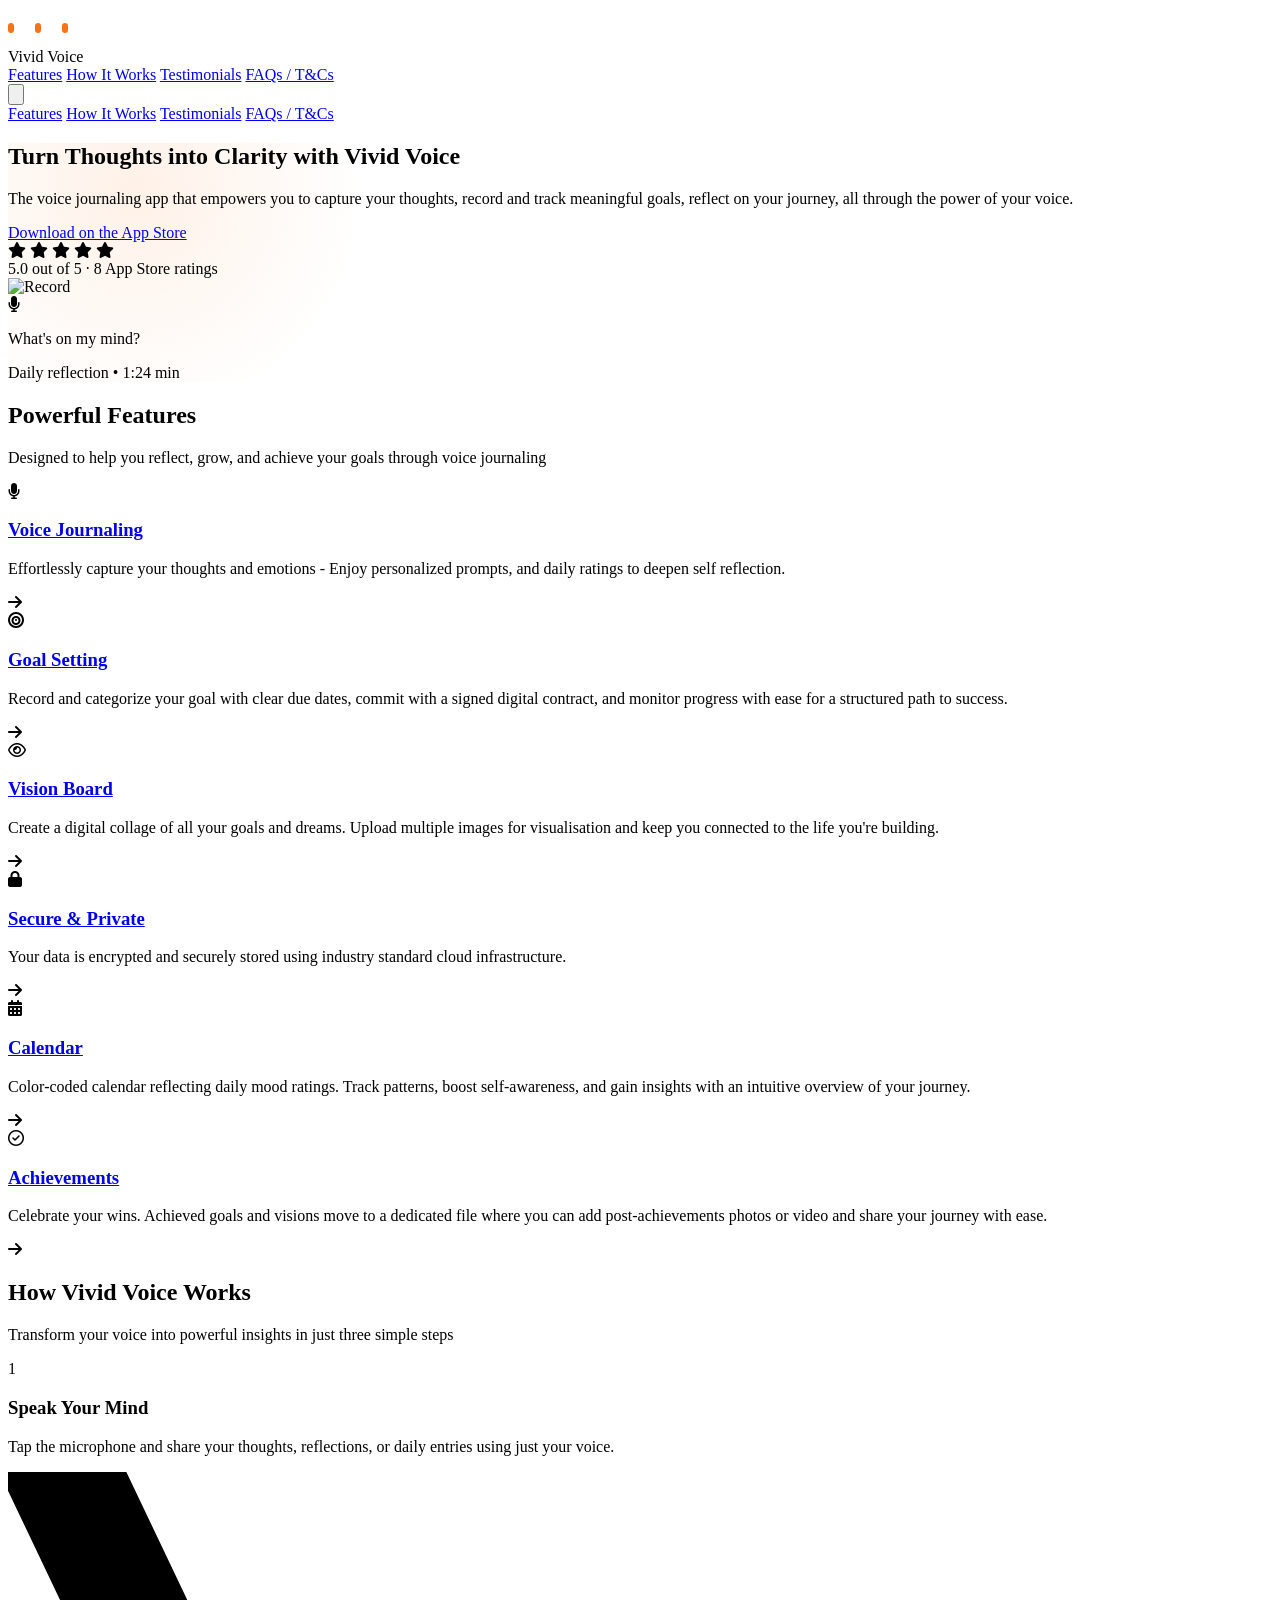
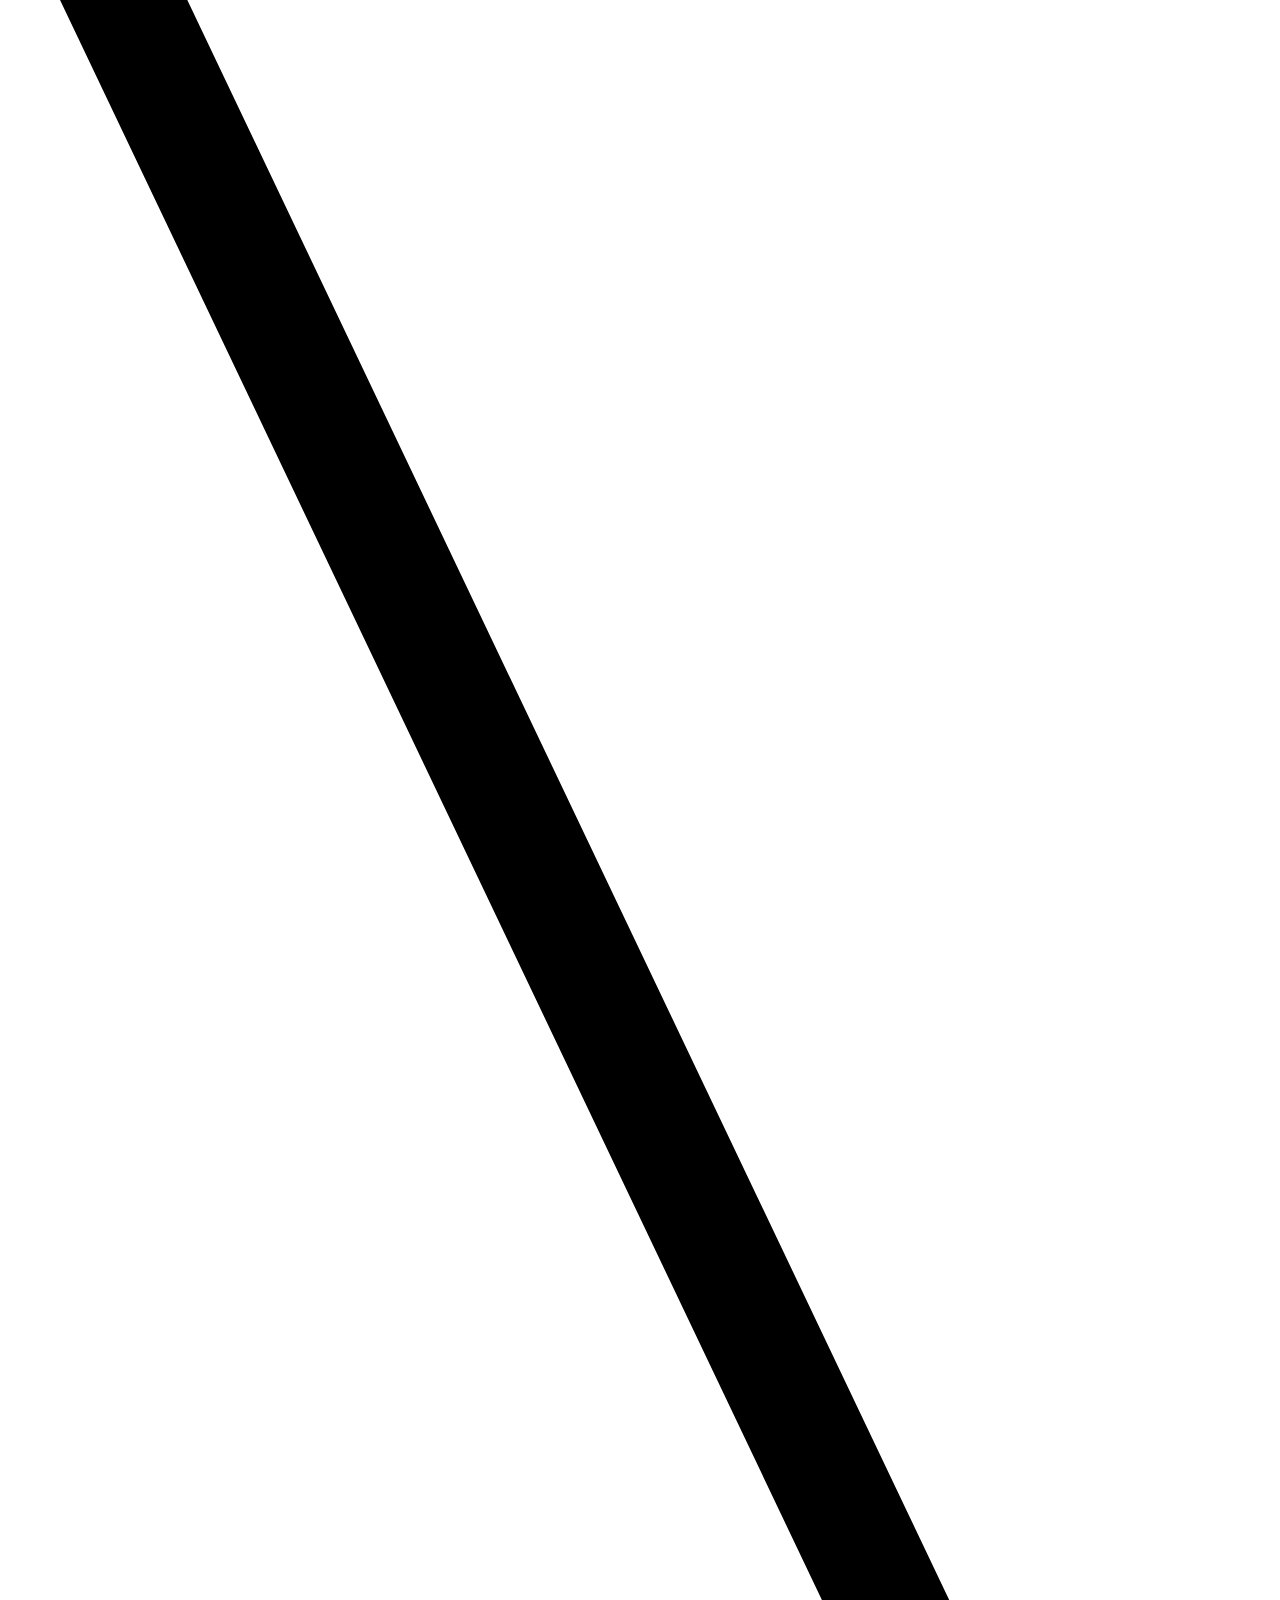
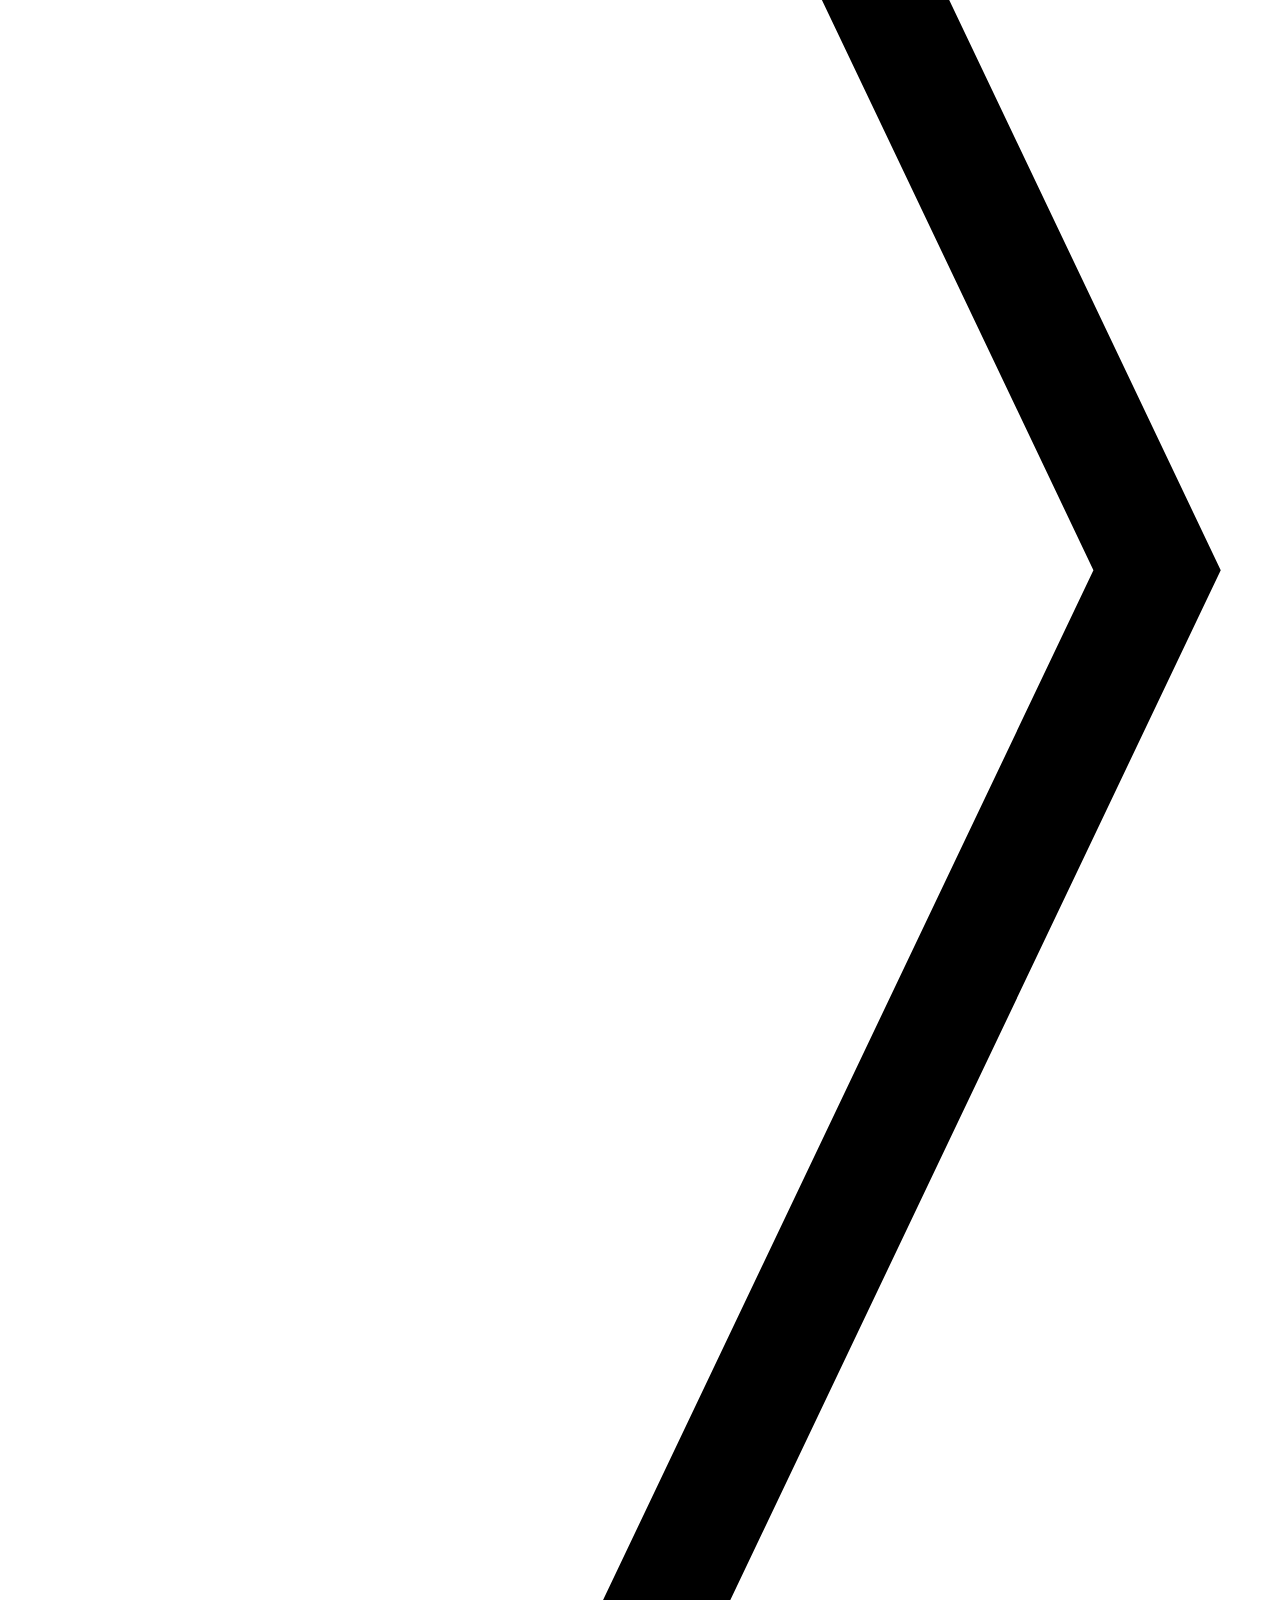
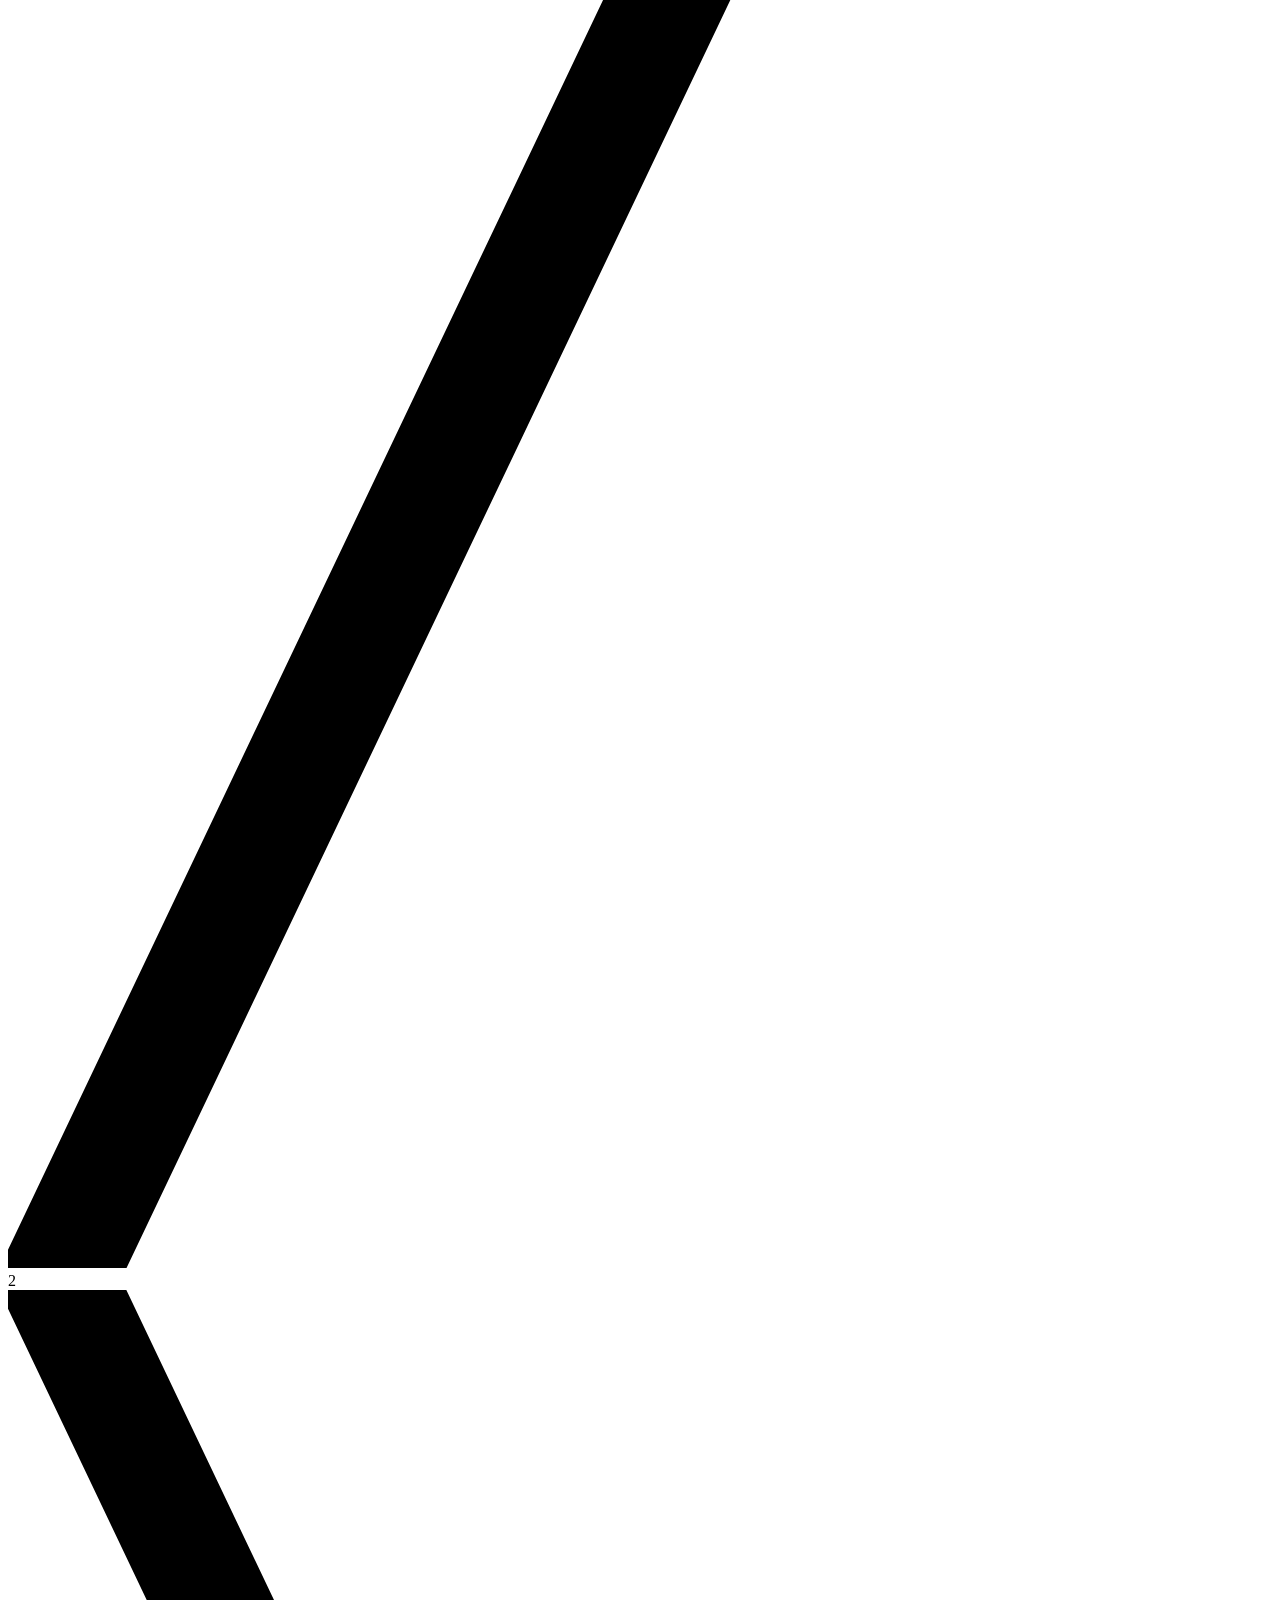
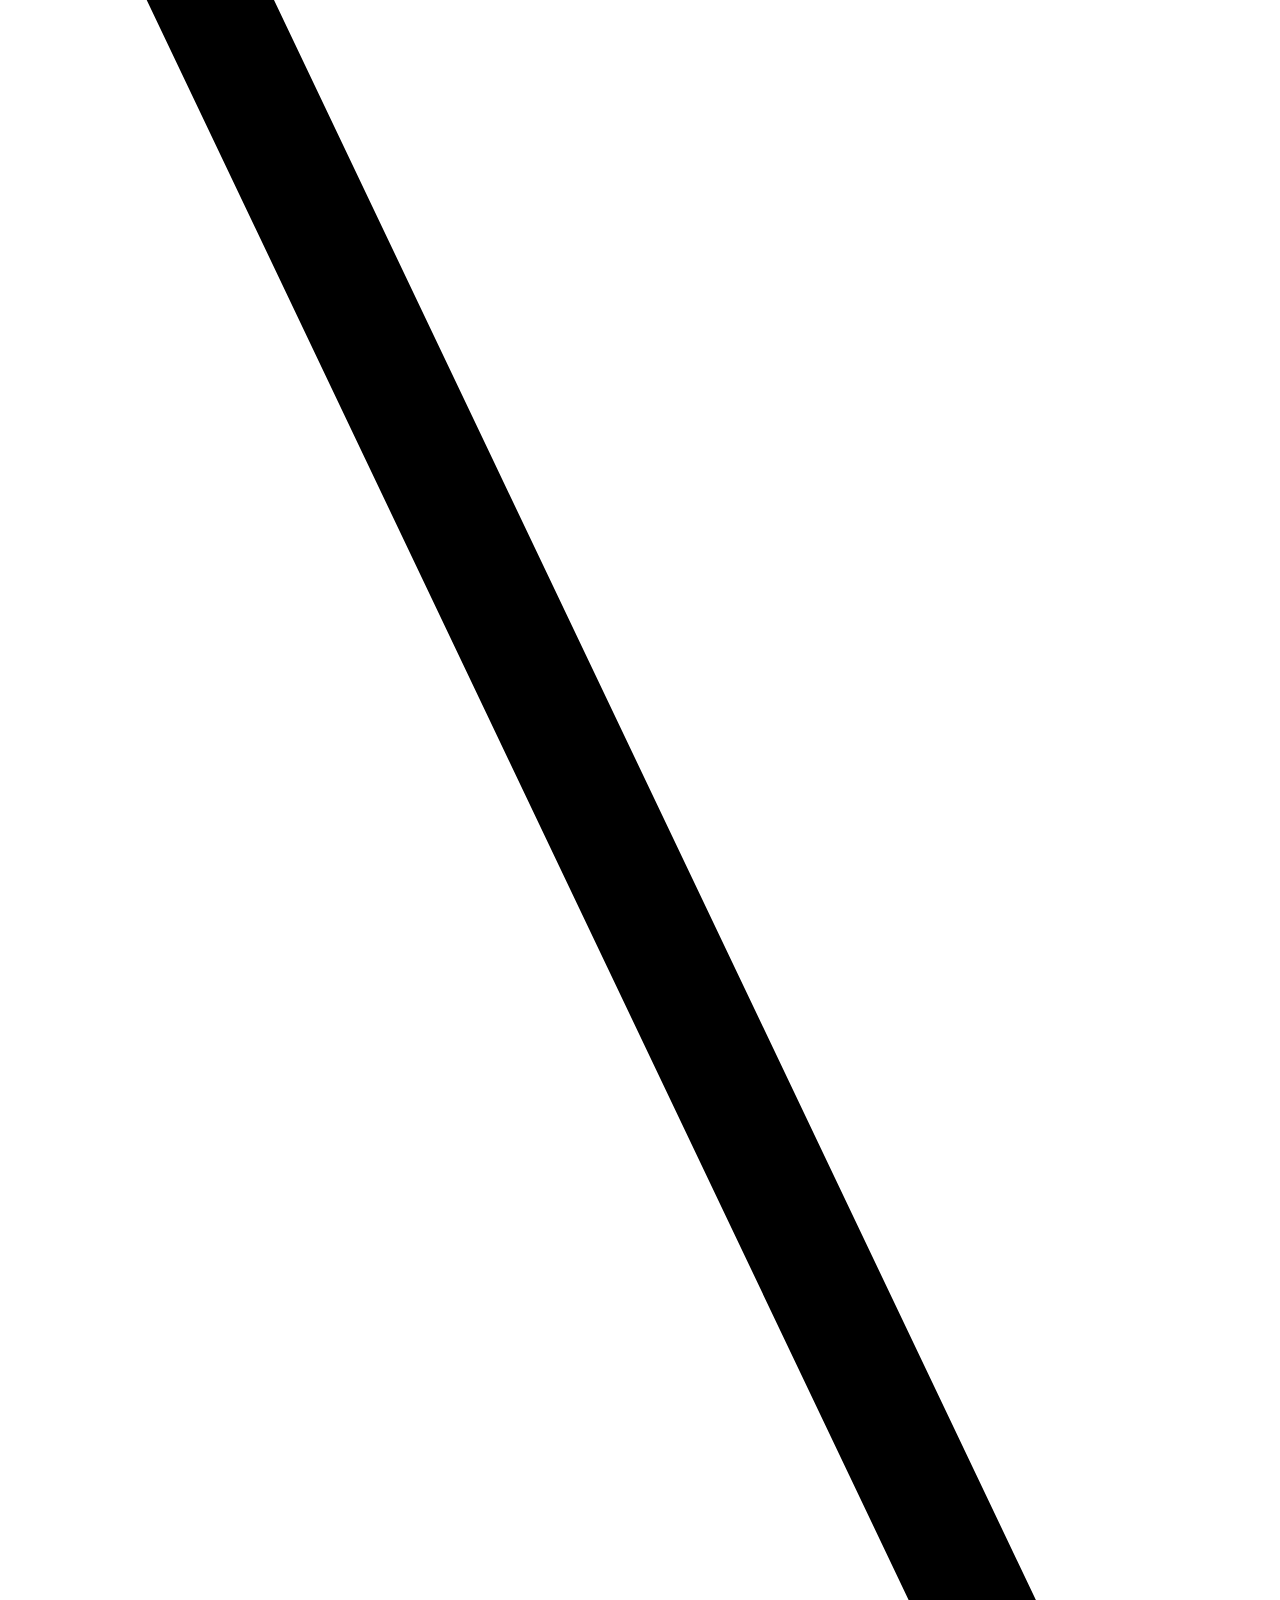
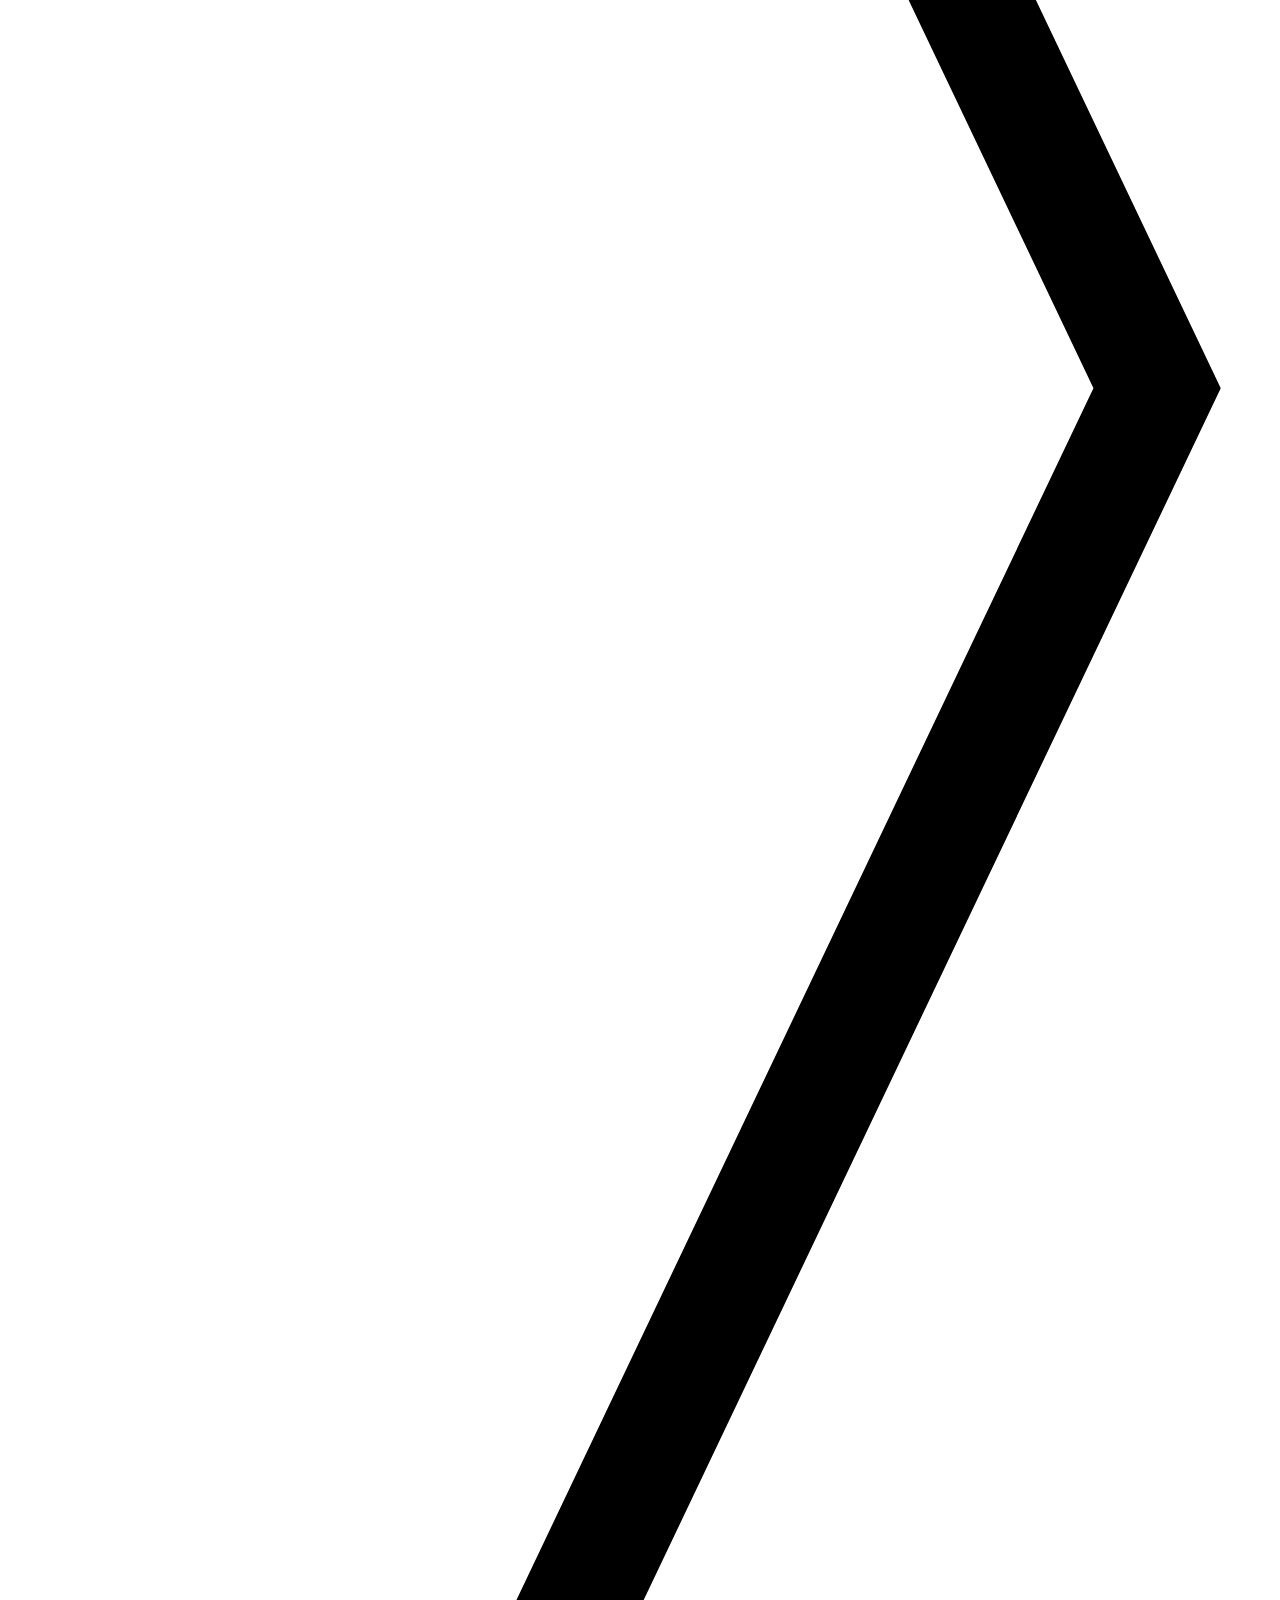
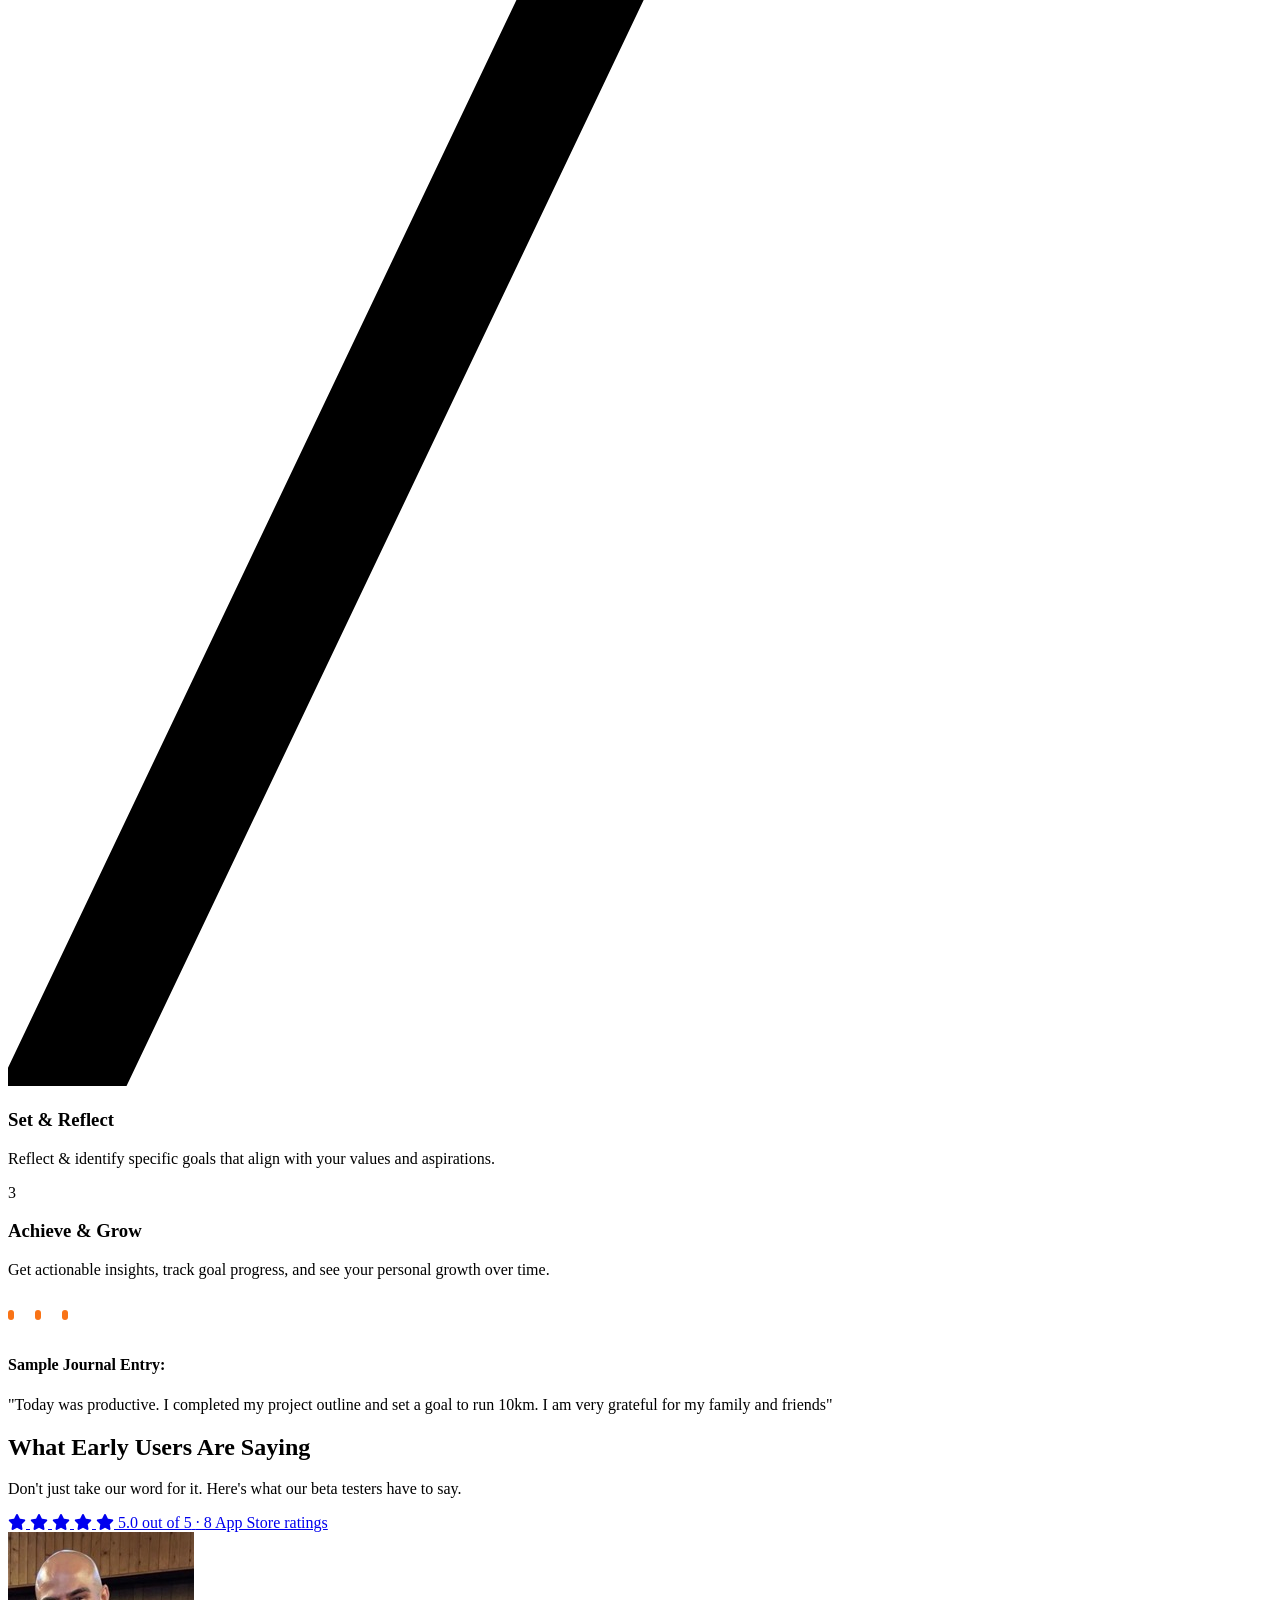
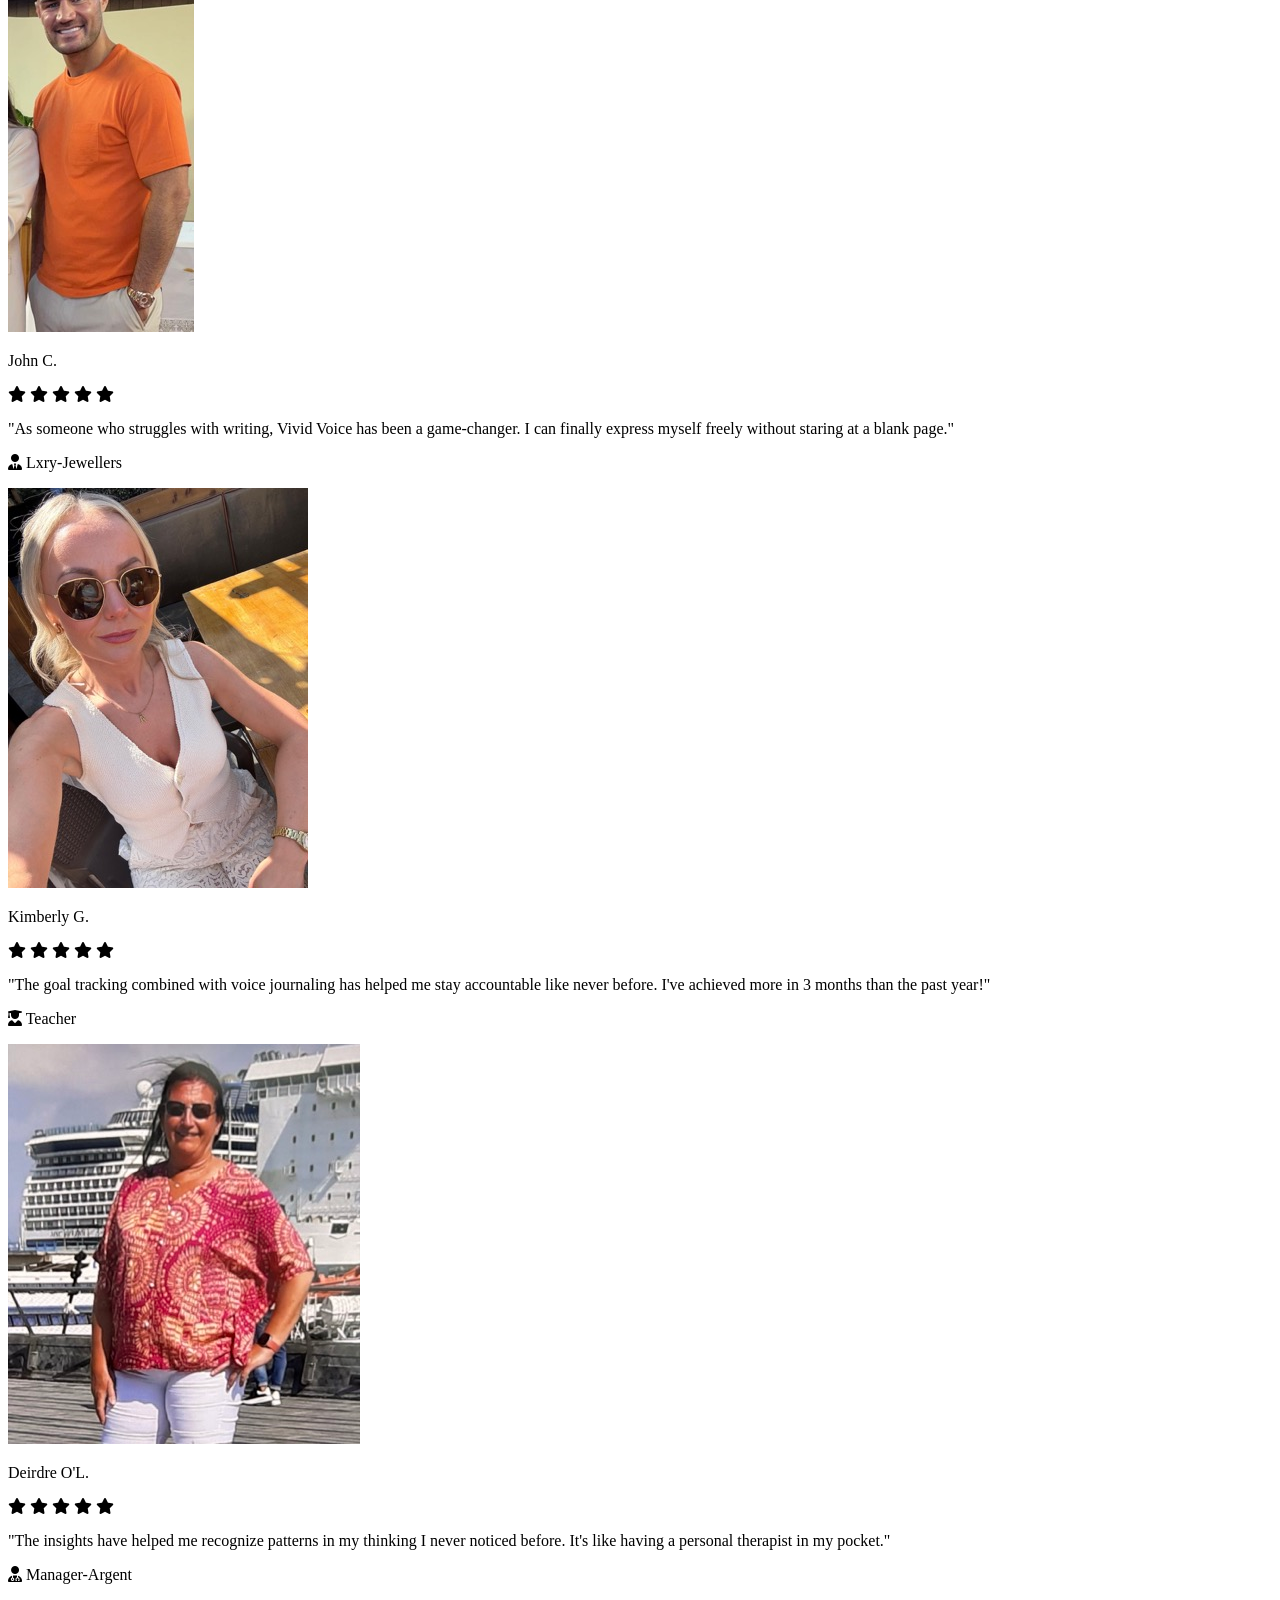
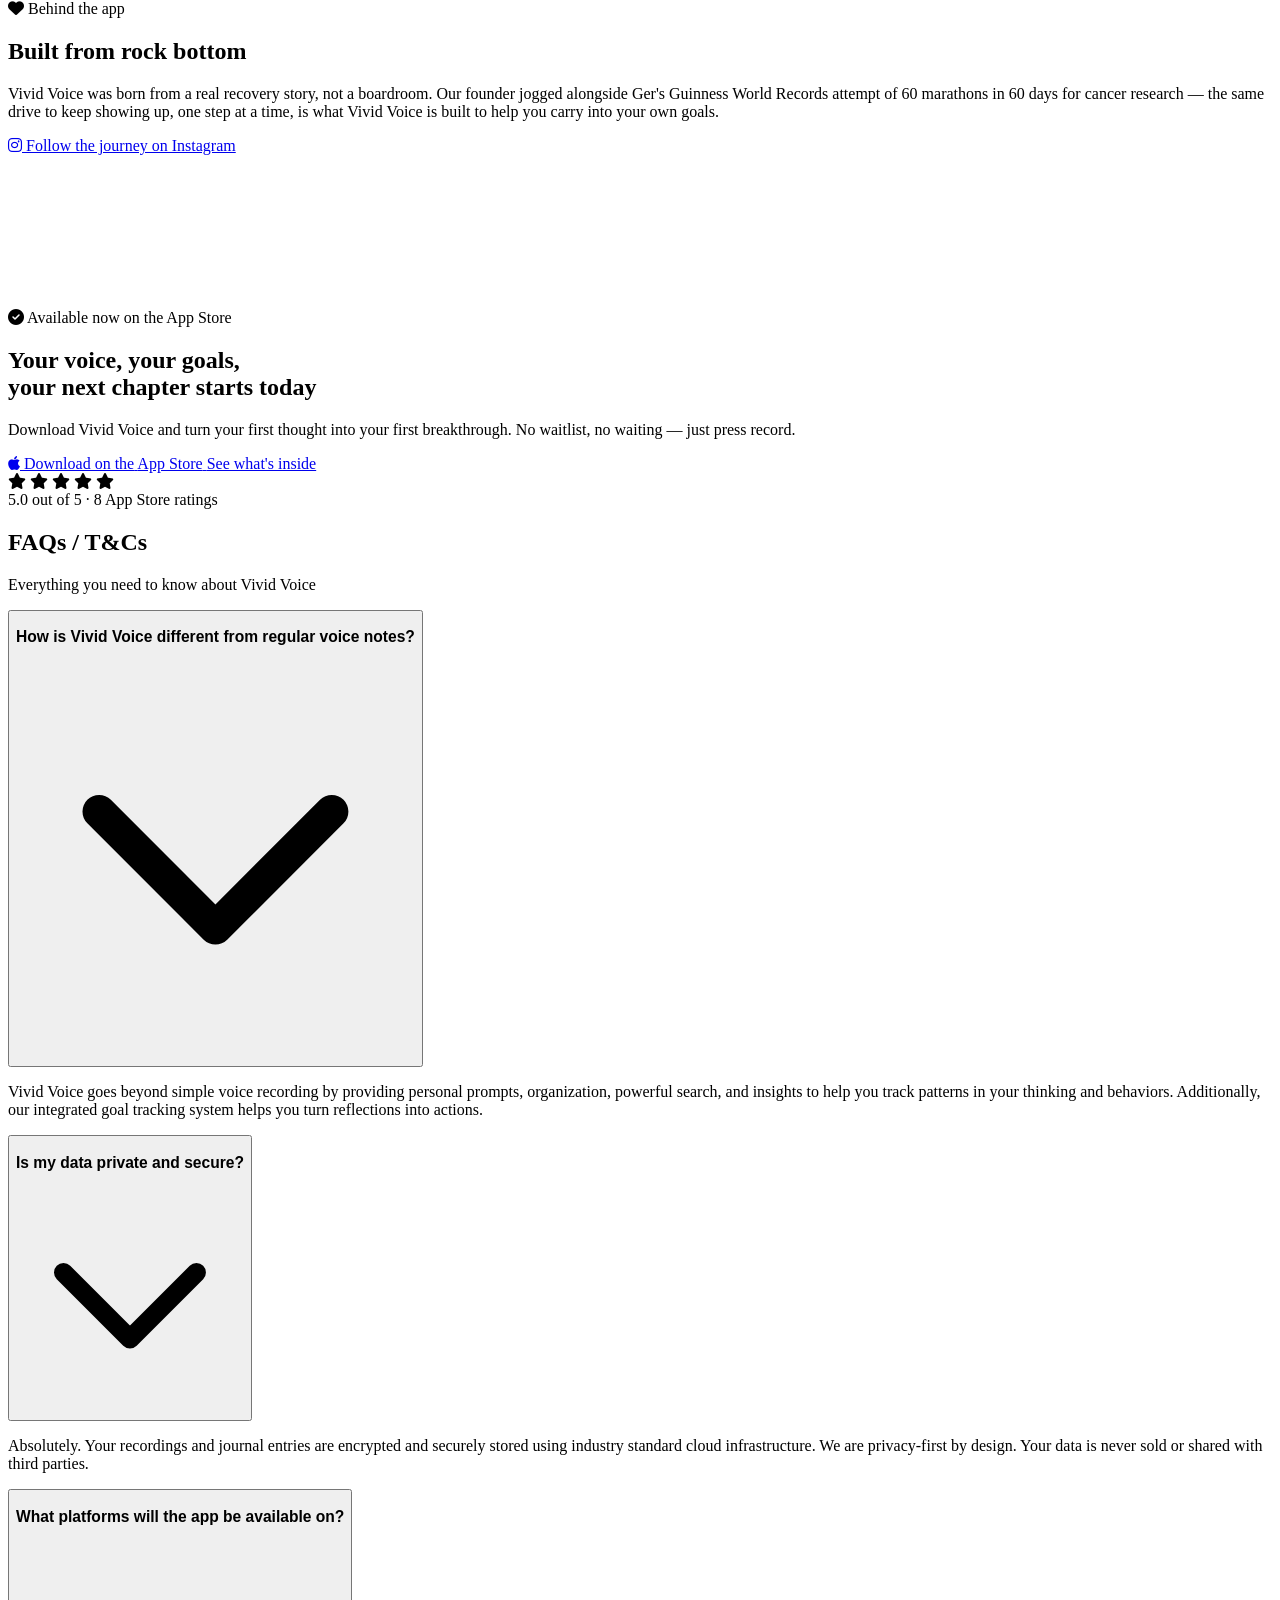
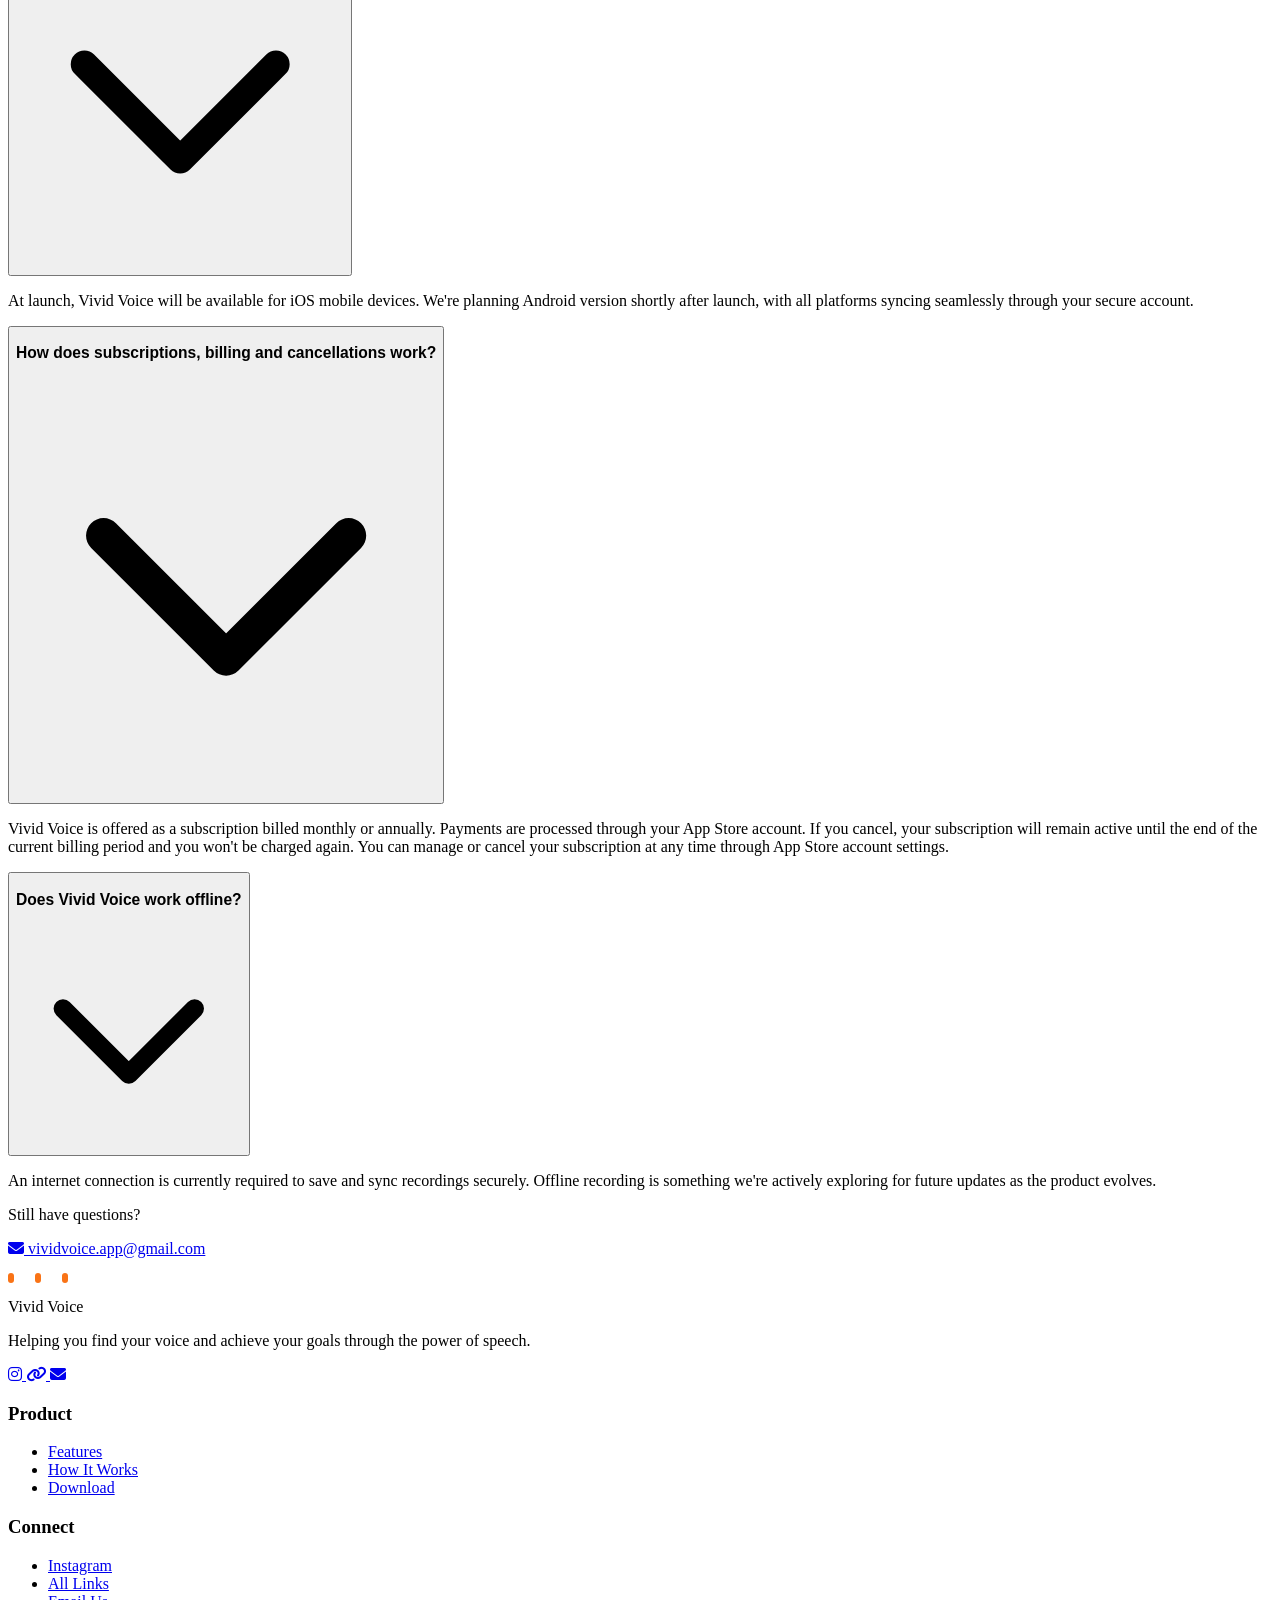
==== commit 954b458e: "Replace broken self-hosted video with YouTube embed Hugging Face's Xet storage could not reliably se" ====
--- a/index.html
+++ b/index.html
@@ -4,6 +4,9 @@
     <meta charset="UTF-8">
     <meta name="viewport" content="width=device-width, initial-scale=1.0">
     <title>Vivid Voice - Voice Journal & Goal Setting App</title>
+    <link rel="icon" type="image/png" sizes="32x32" href="favicon-32.png">
+    <link rel="icon" type="image/png" sizes="192x192" href="favicon-192.png">
+    <link rel="apple-touch-icon" sizes="180x180" href="apple-touch-icon.png">
     <link rel="preconnect" href="https://fonts.googleapis.com">
     <link rel="preconnect" href="https://fonts.gstatic.com" crossorigin>
     <link href="https://fonts.googleapis.com/css2?family=Plus+Jakarta+Sans:ital,wght@0,400;0,500;0,600;0,700;0,800;1,500&display=swap" rel="stylesheet">
@@ -556,14 +559,14 @@
                 </div>
                 <div class="mt-10 lg:mt-0">
                     <div class="relative rounded-2xl overflow-hidden shadow-2xl bg-black">
-                        <video
-                            class="w-full aspect-[9/10] object-cover"
-                            controls
-                            playsinline
-                            preload="metadata"
-                            poster="founder-story-poster.jpg">
-                            <source src="founder-story.mp4" type="video/mp4">
-                        </video>
+                        <iframe
+                            class="w-full aspect-[9/16]"
+                            src="https://www.youtube.com/embed/PG0UG06s5s4?rel=0&modestbranding=1"
+                            title="Vivid Voice founder story"
+                            frameborder="0"
+                            allow="accelerometer; autoplay; clipboard-write; encrypted-media; gyroscope; picture-in-picture; web-share"
+                            allowfullscreen>
+                        </iframe>
                     </div>
                 </div>
             </div>
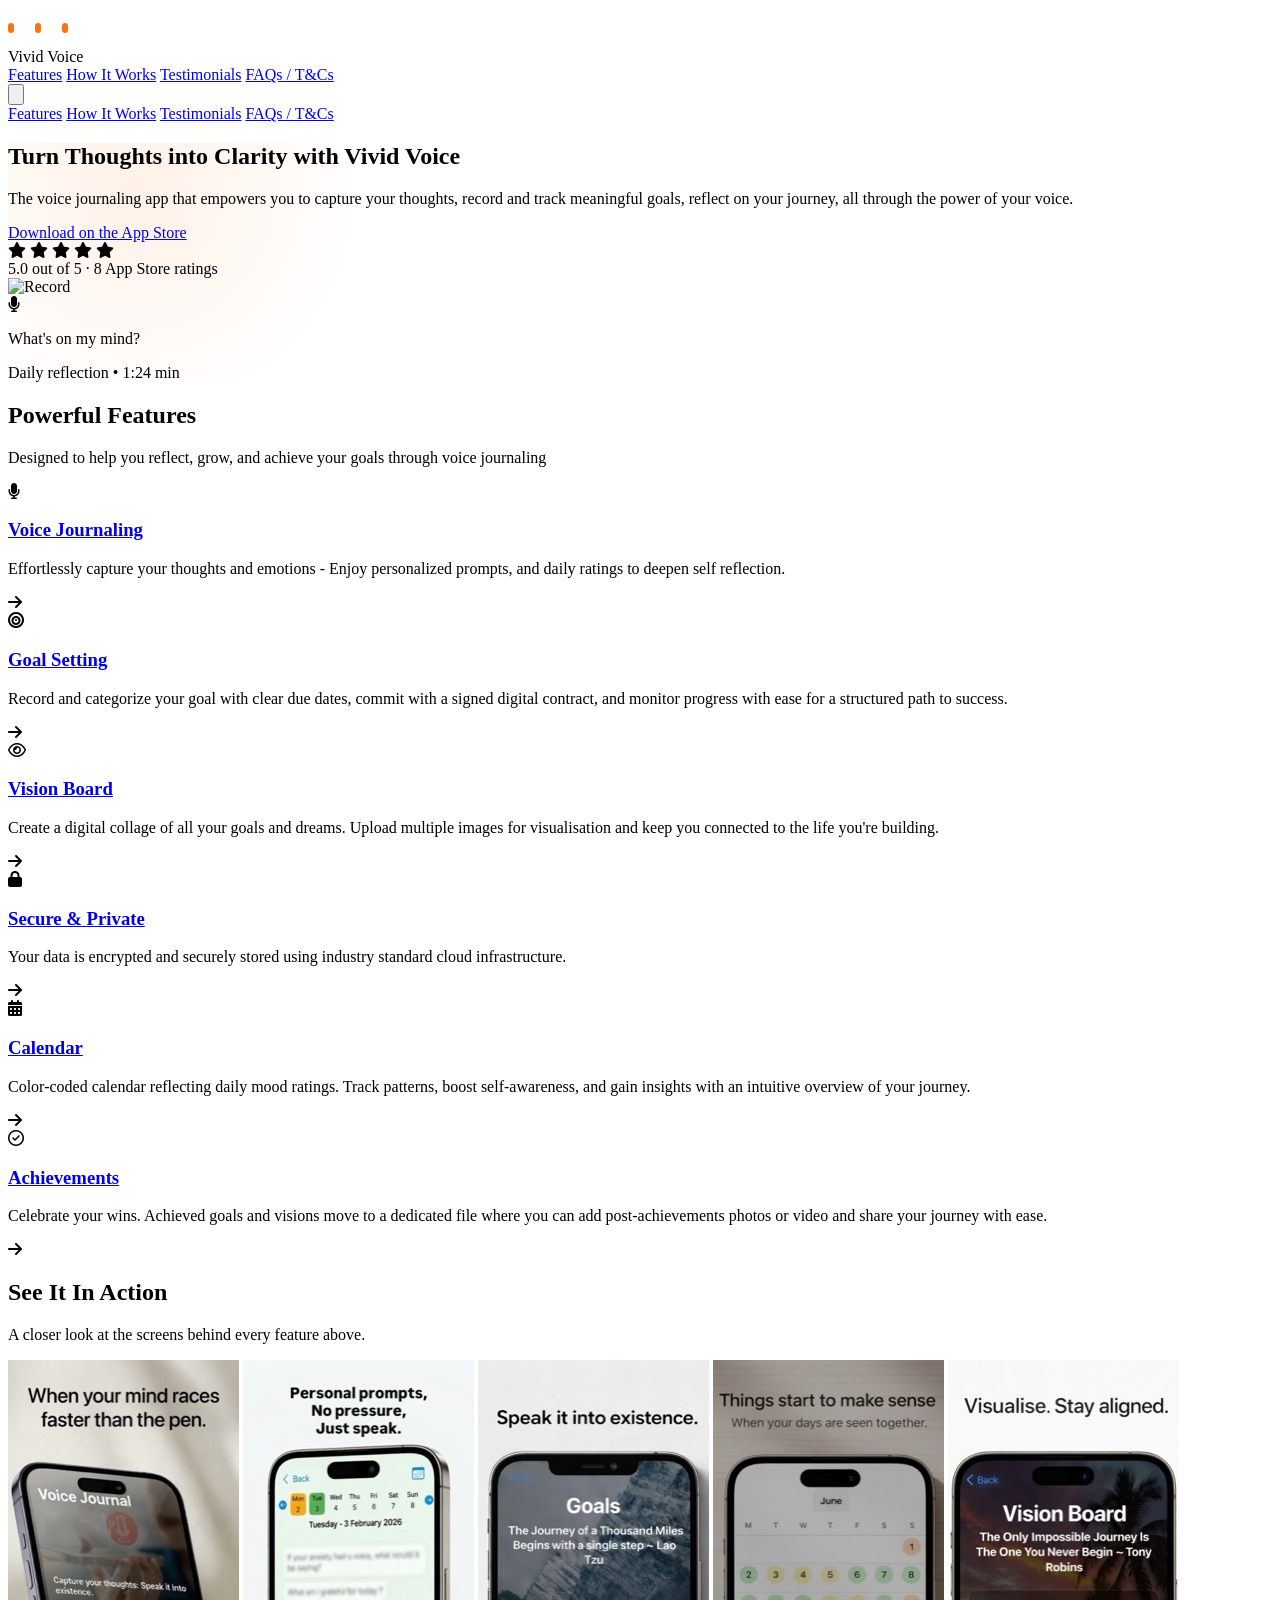
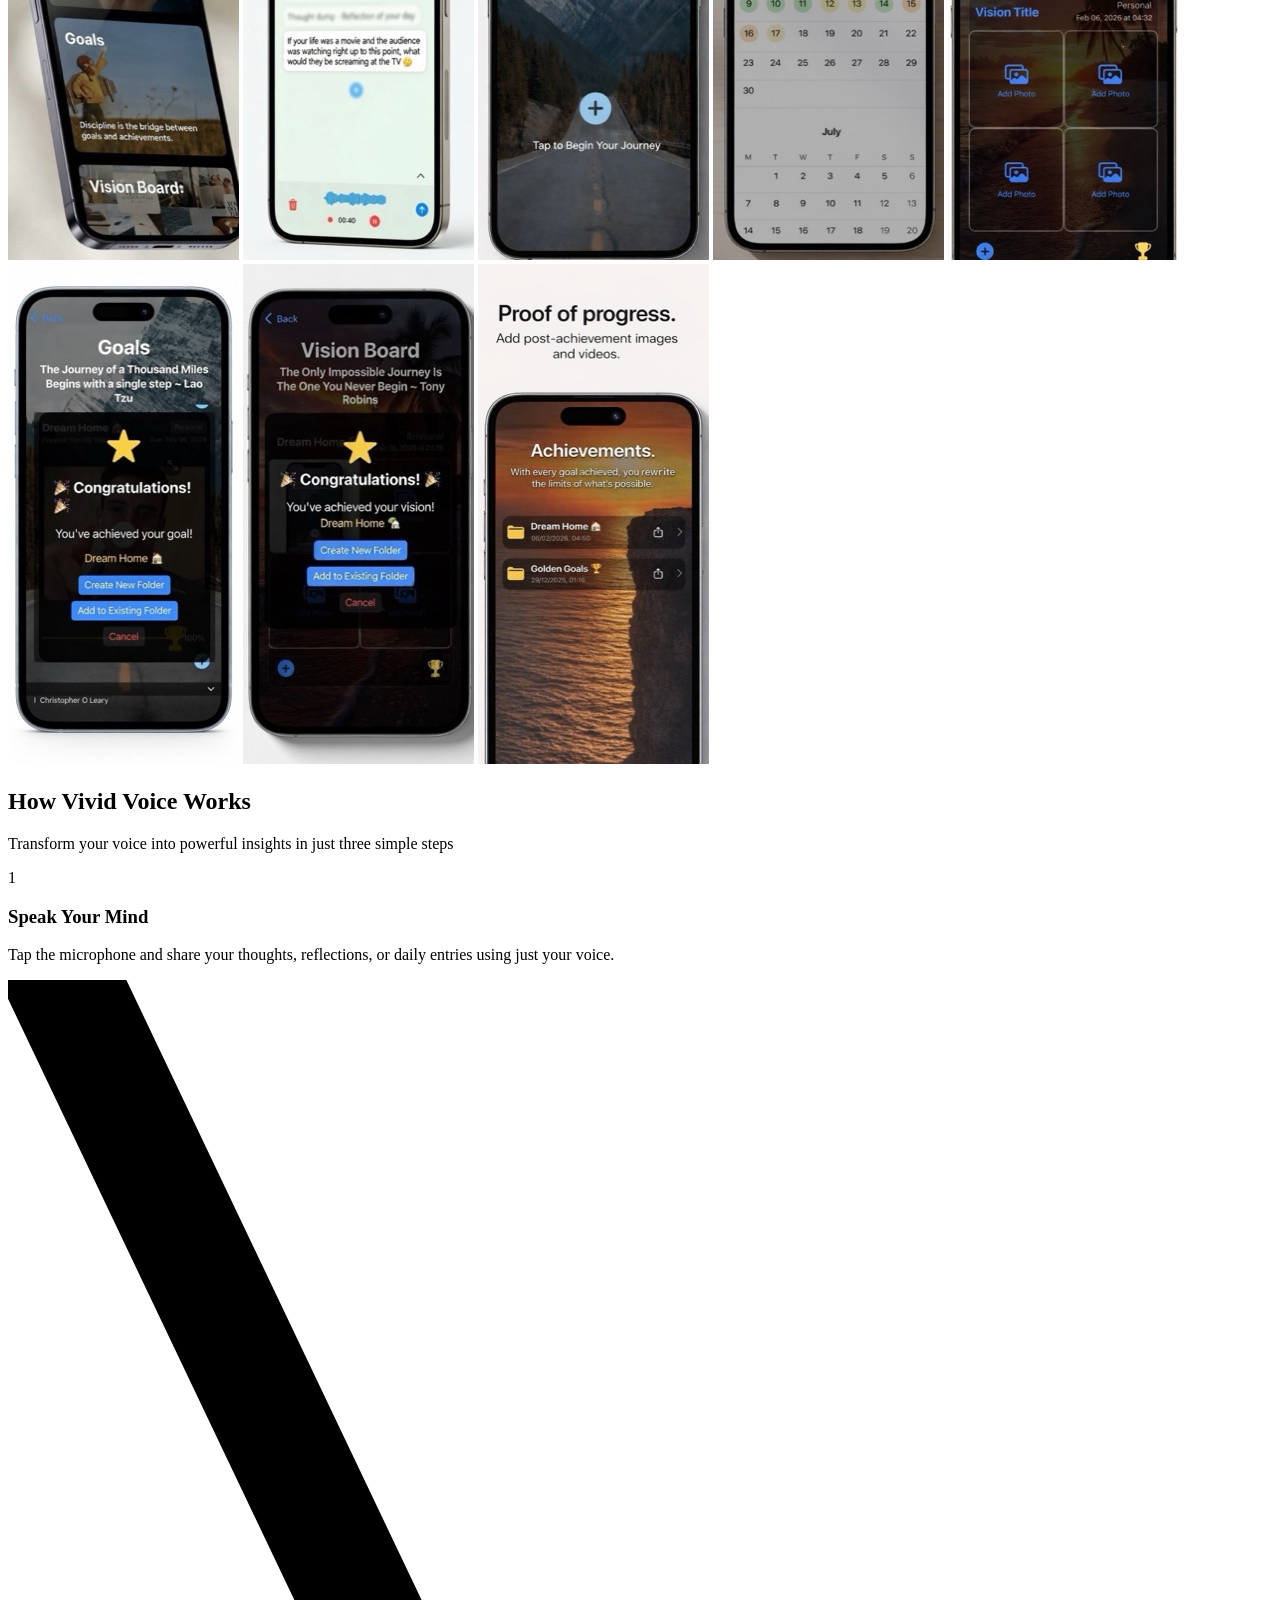
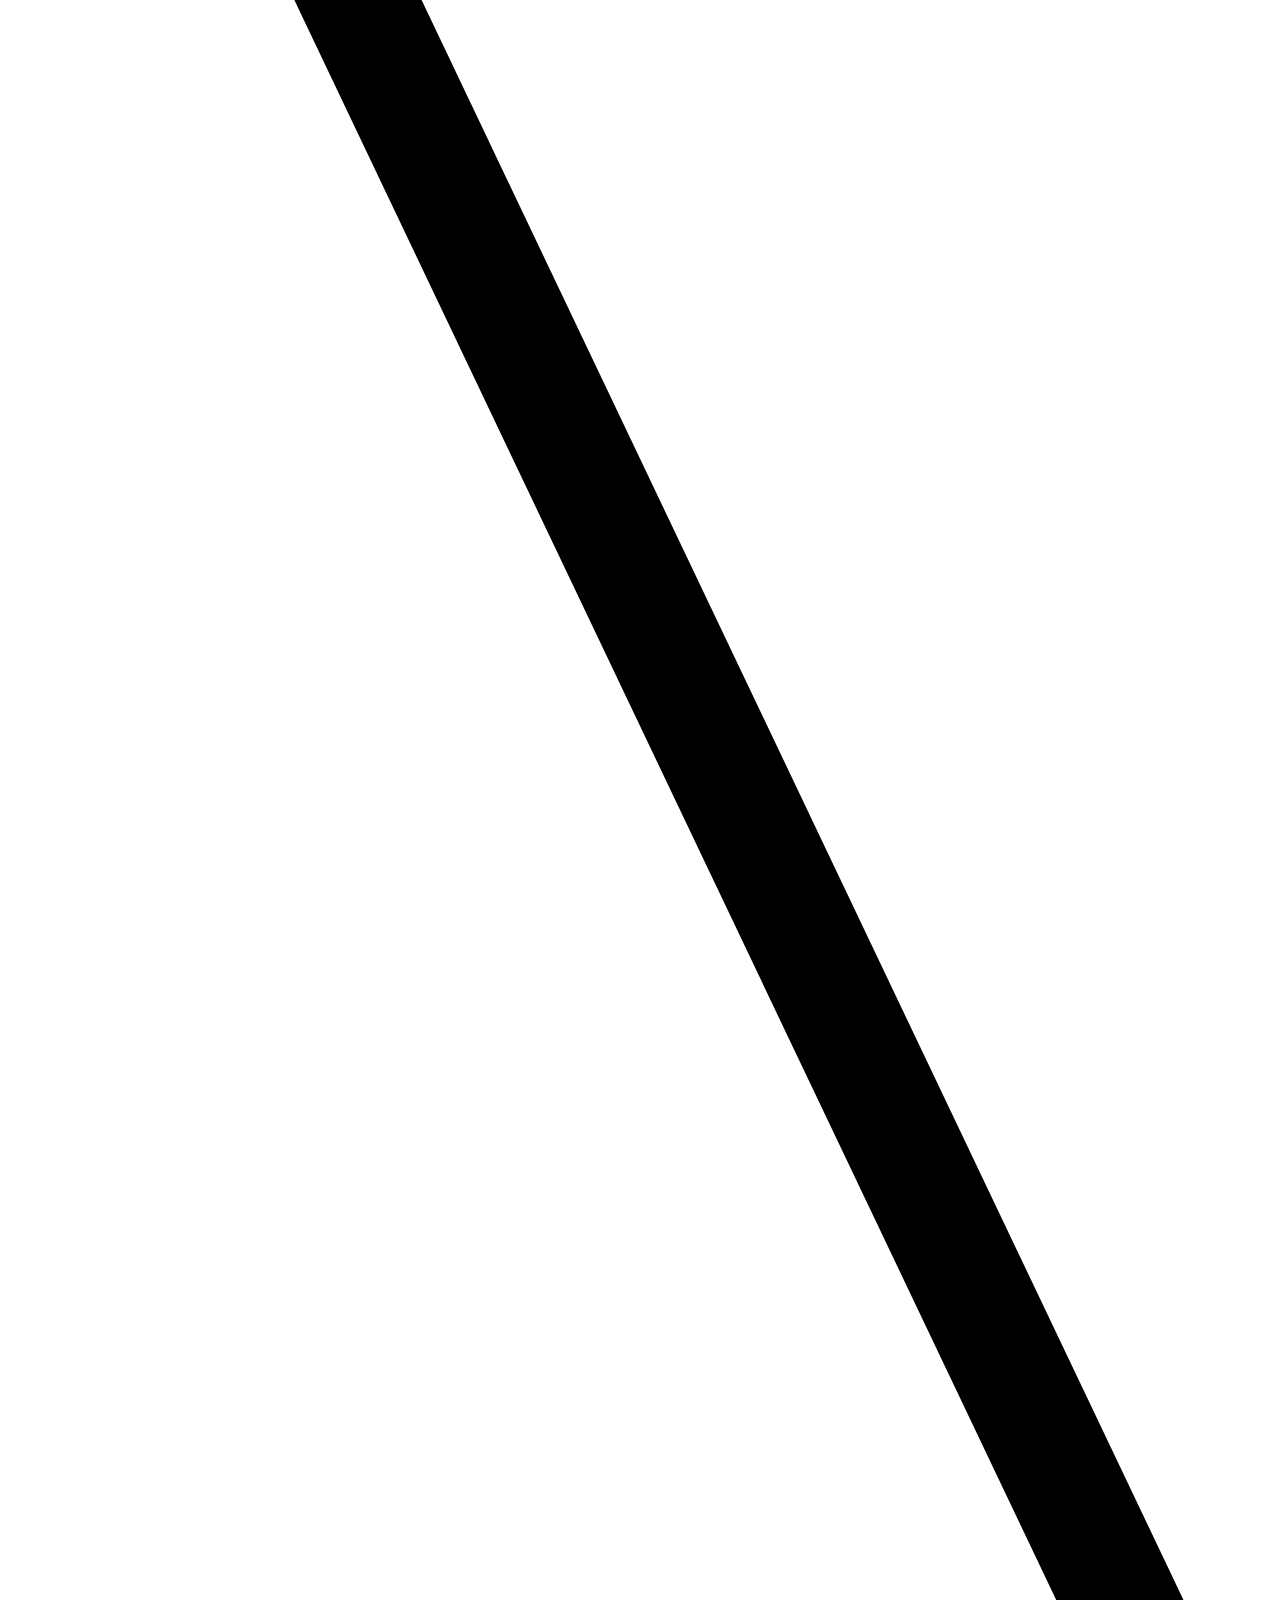
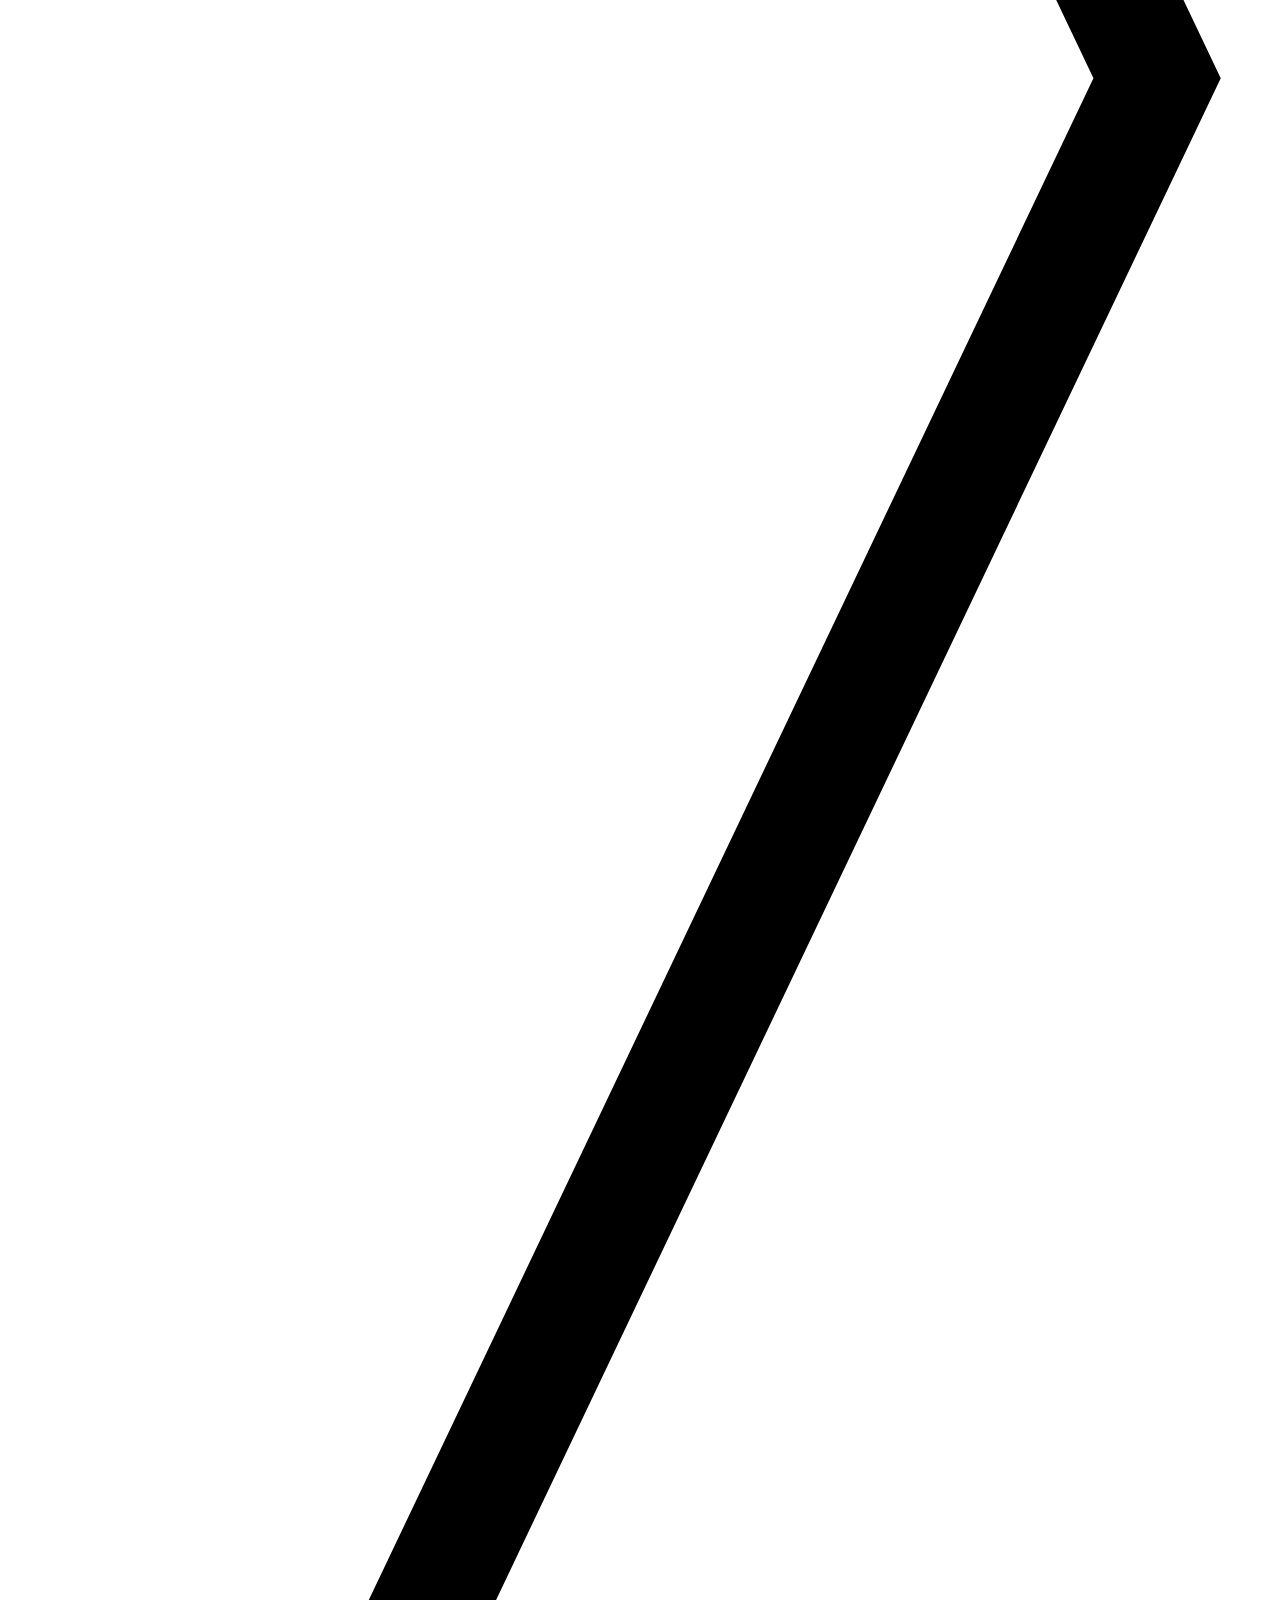
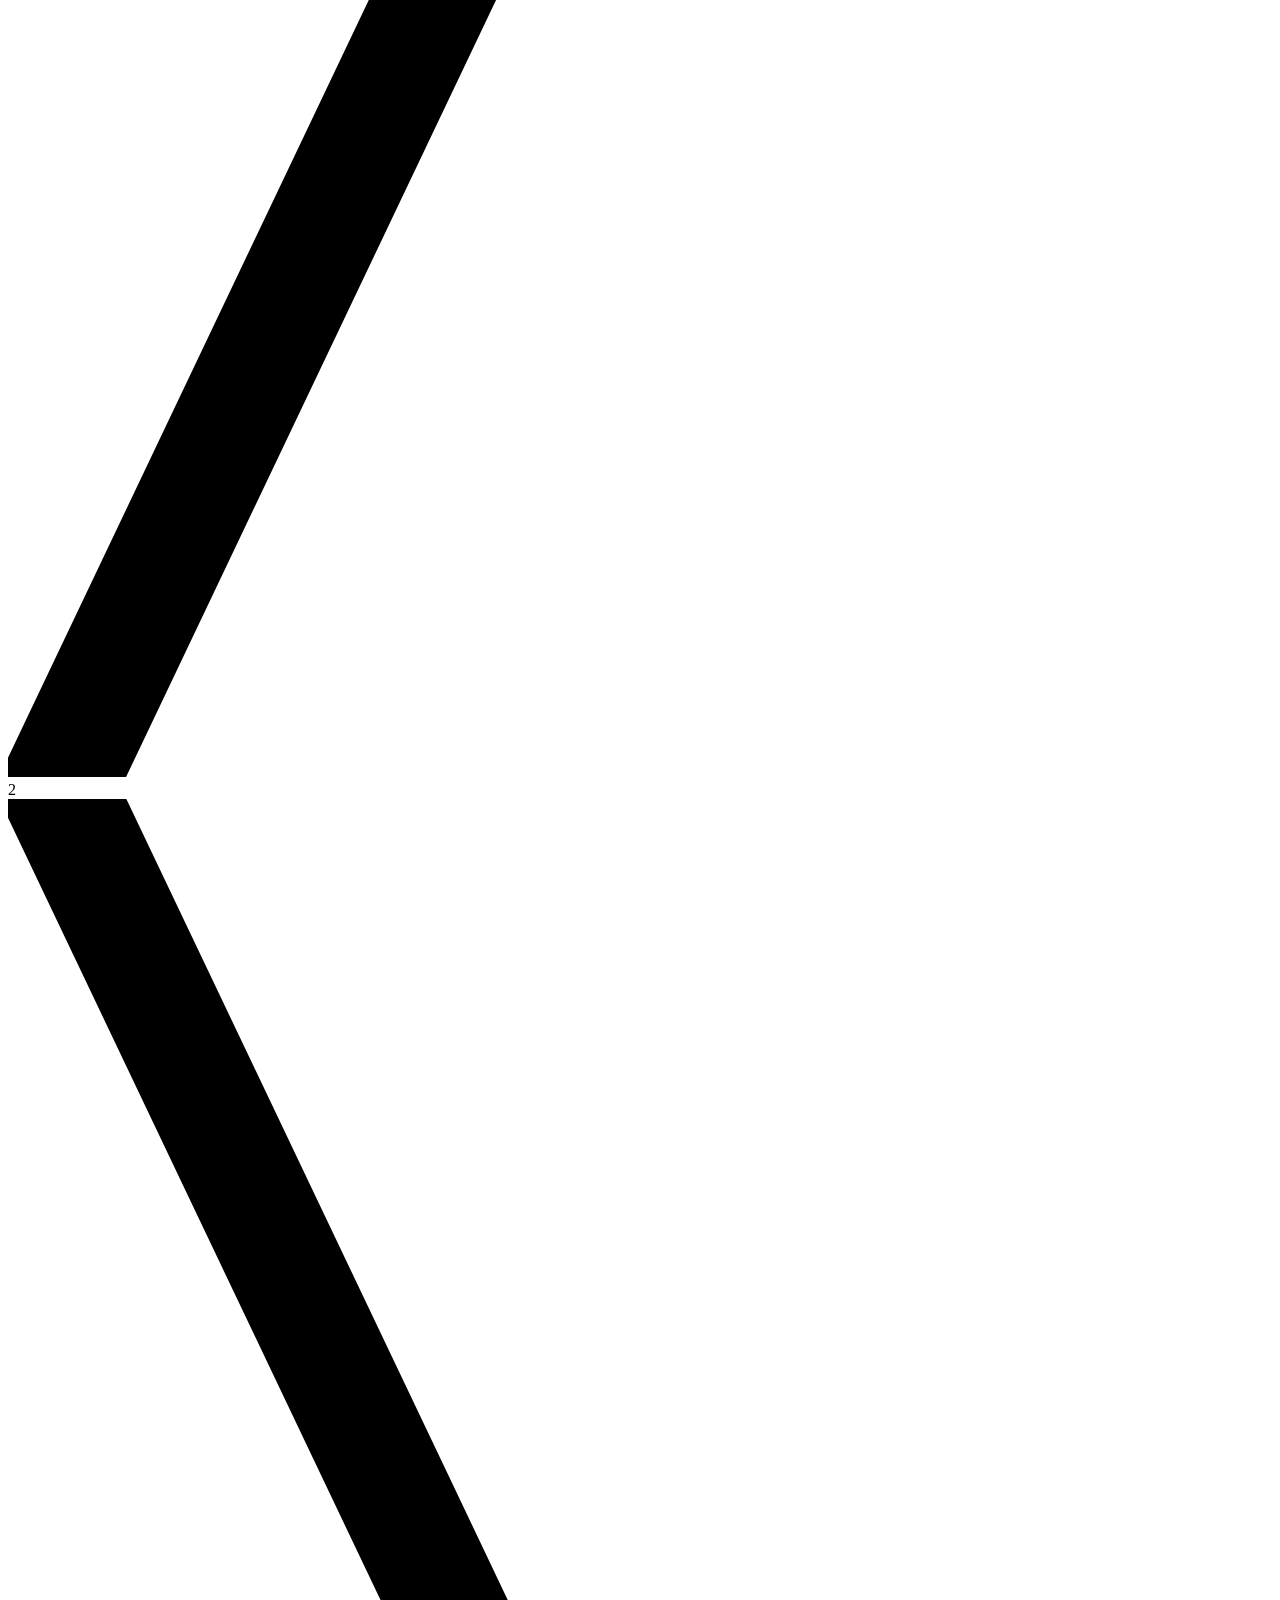
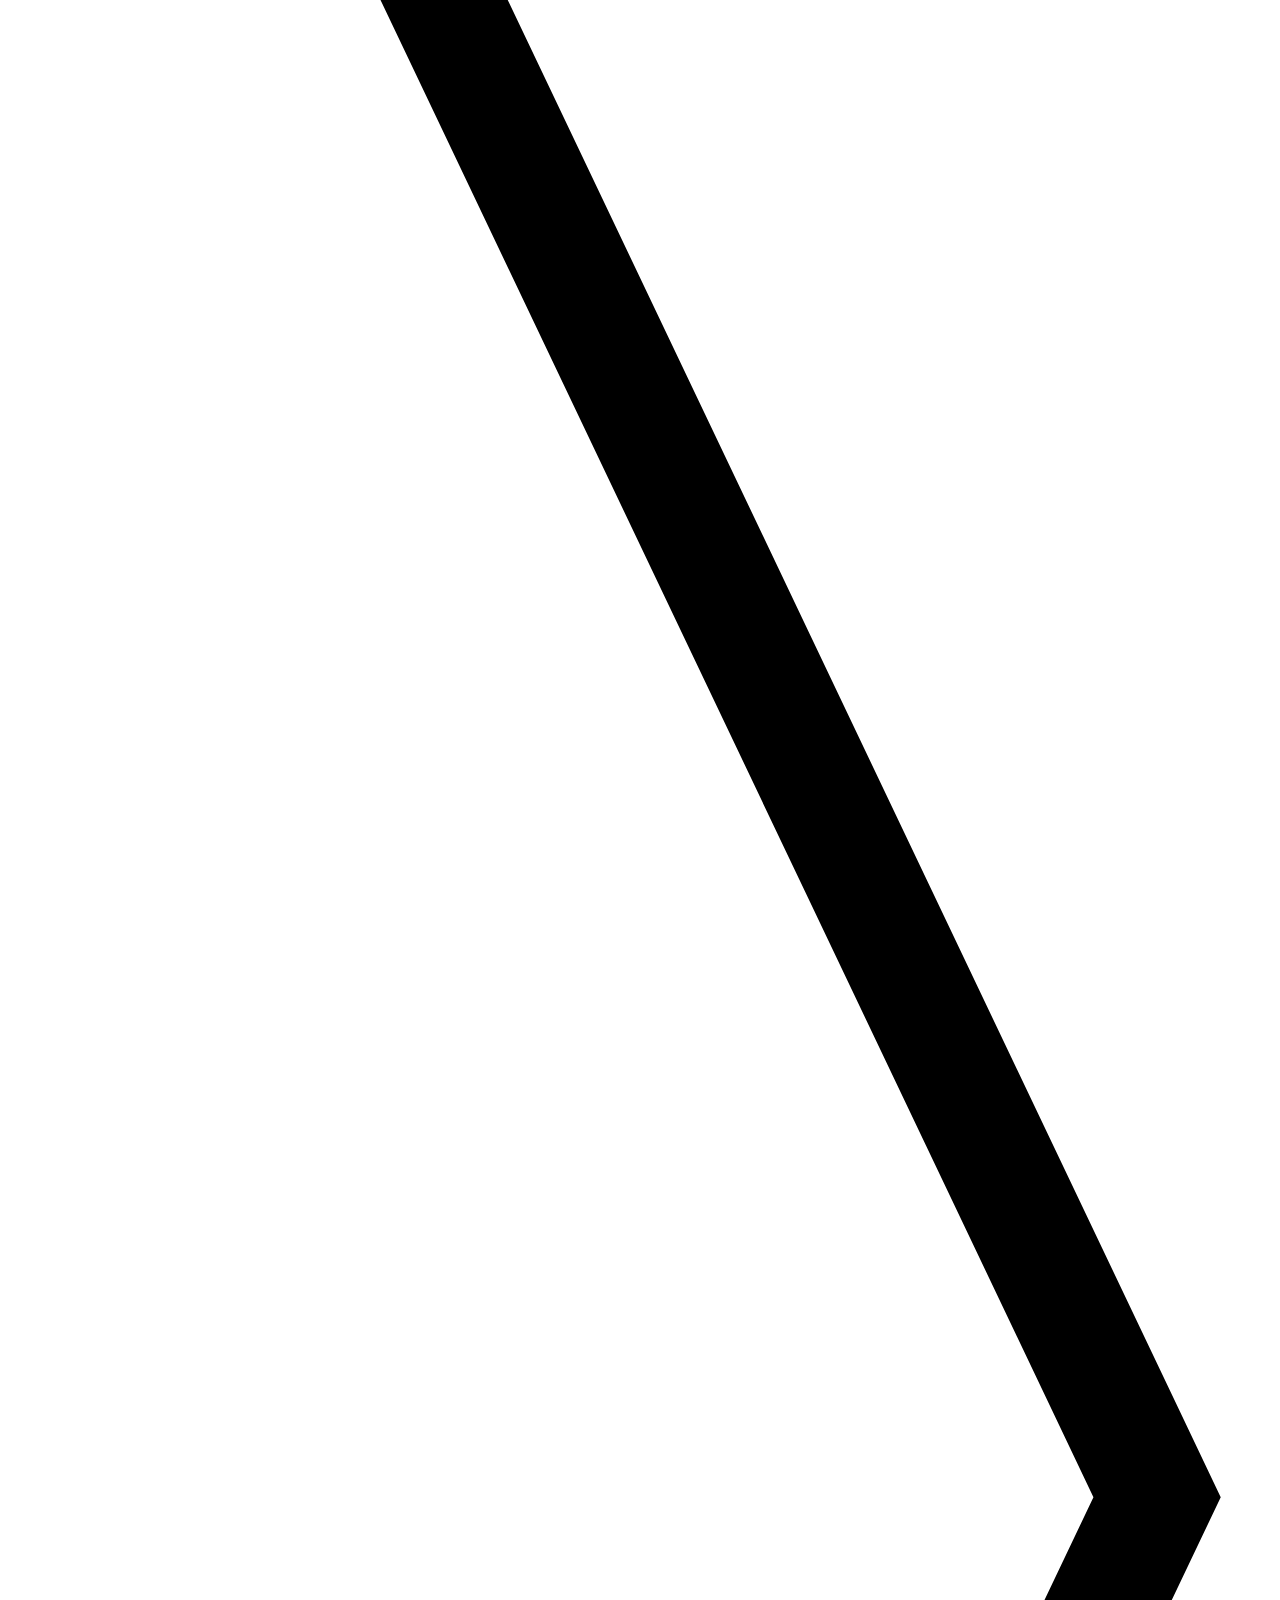
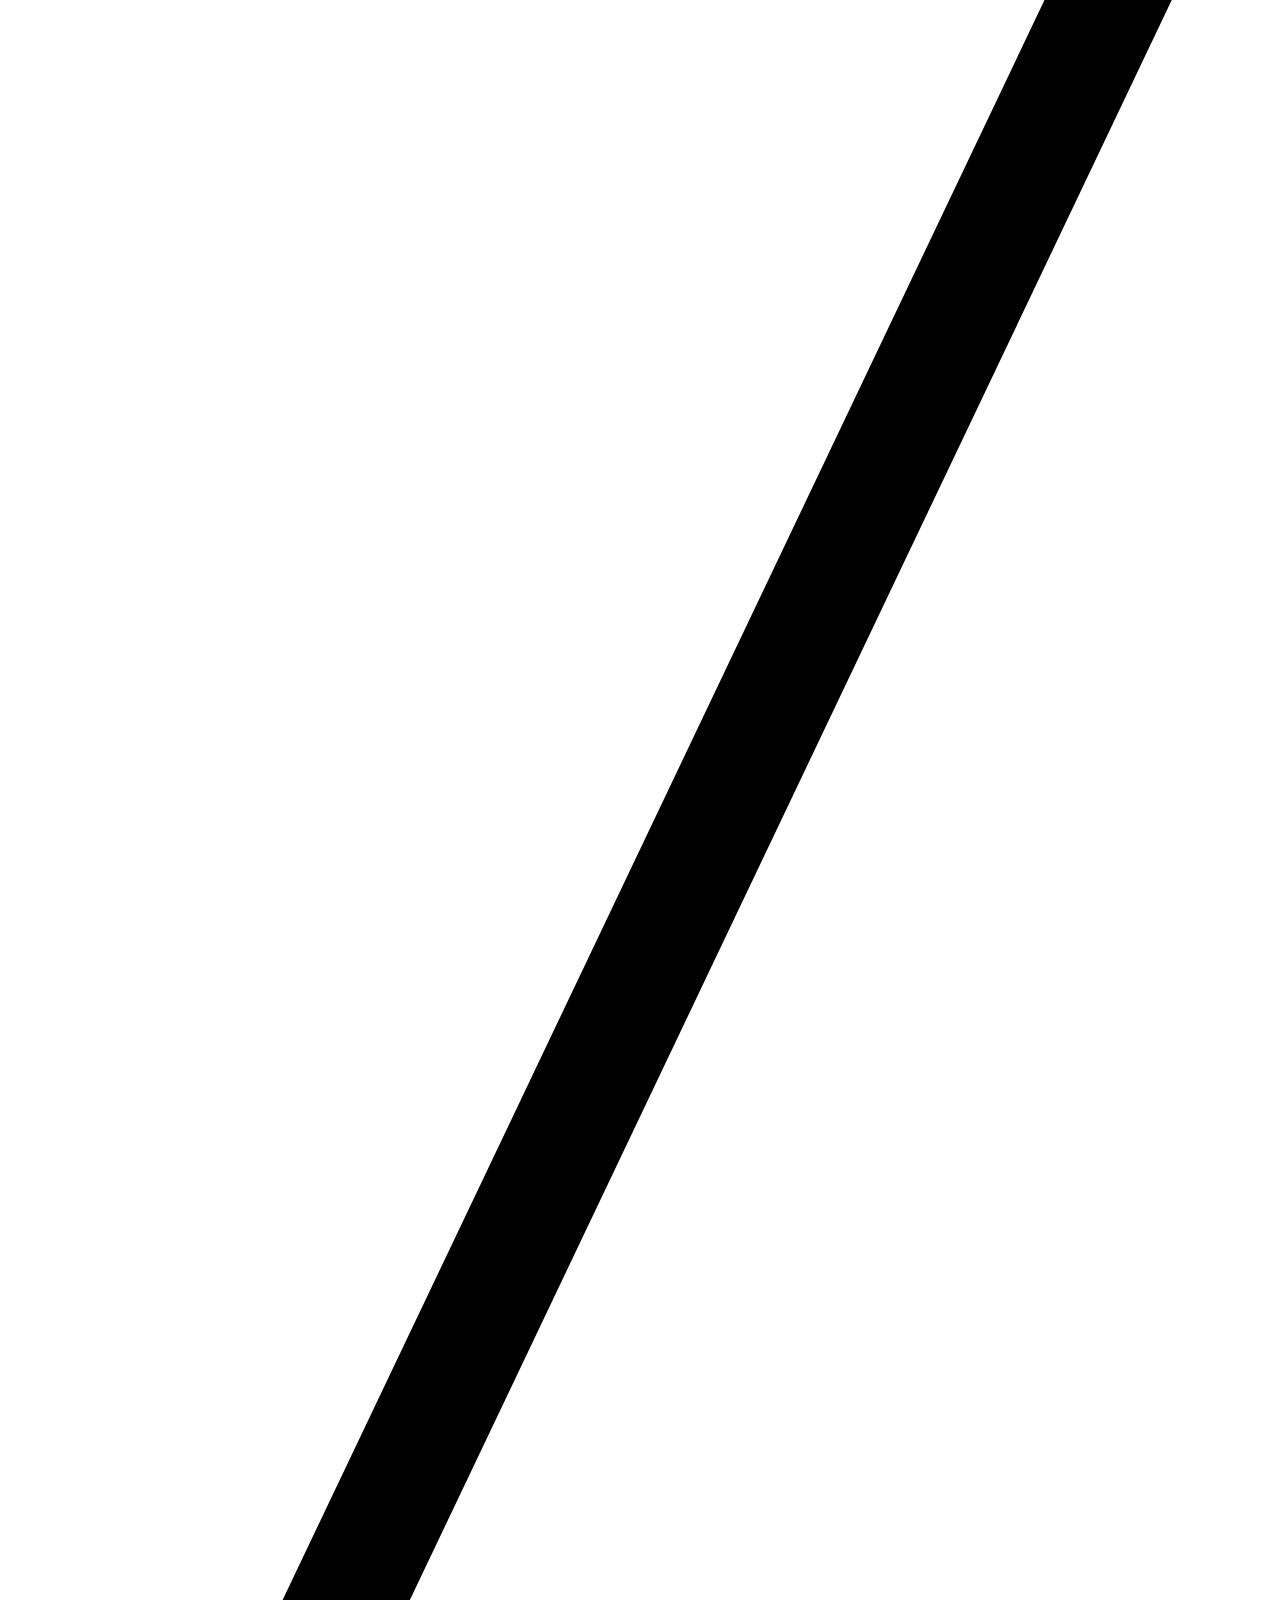
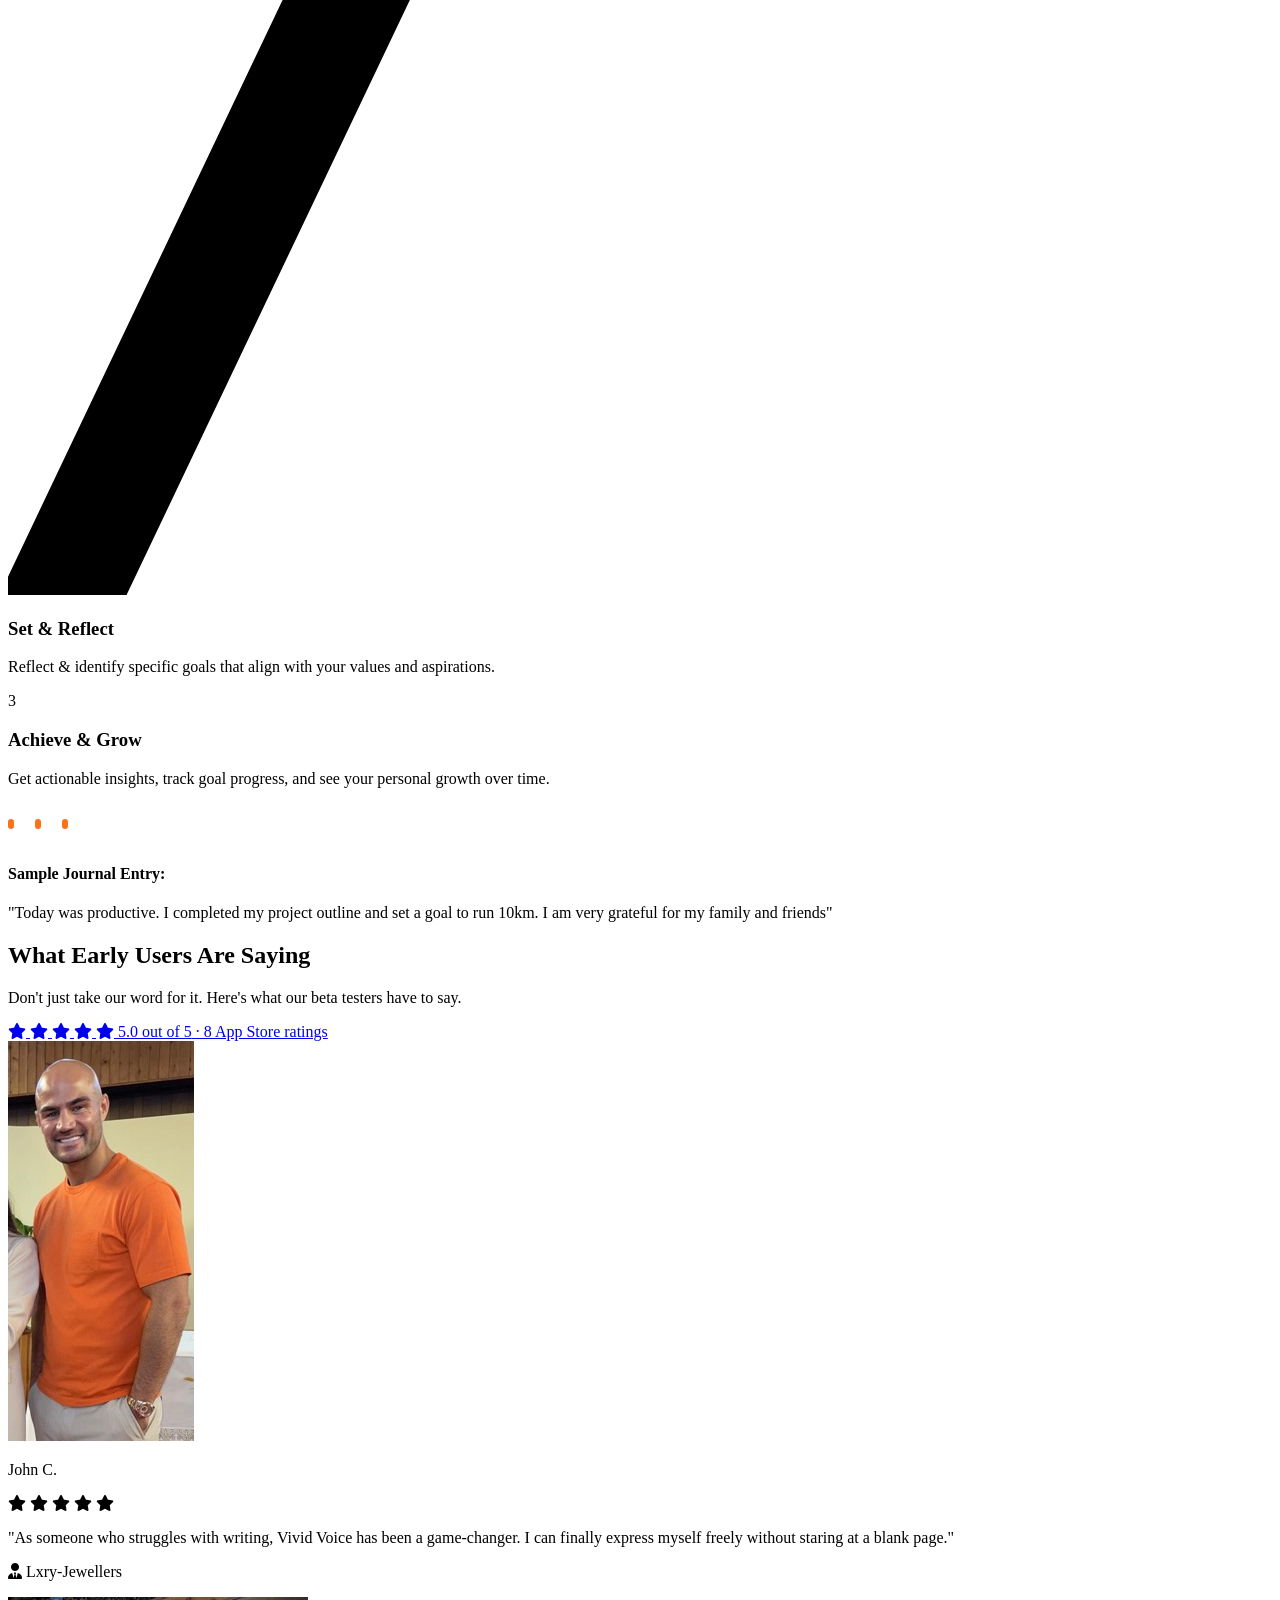
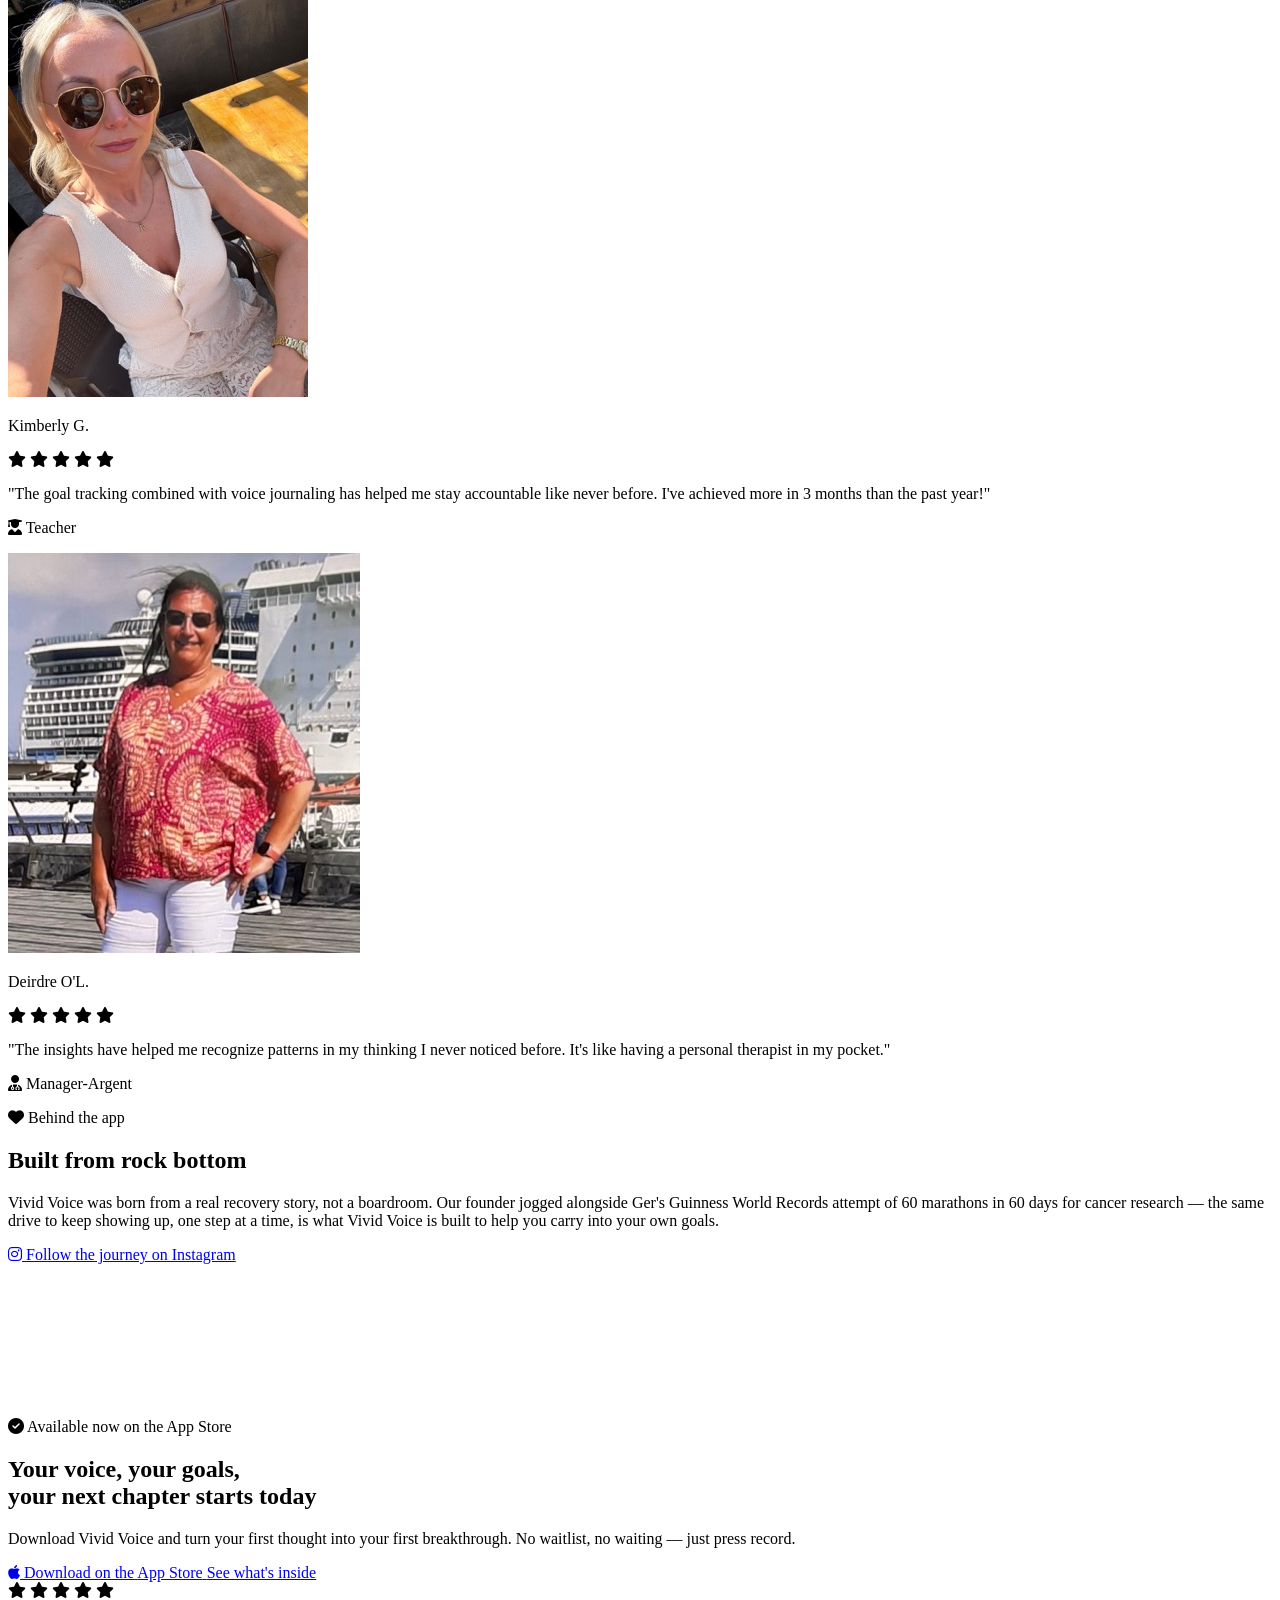
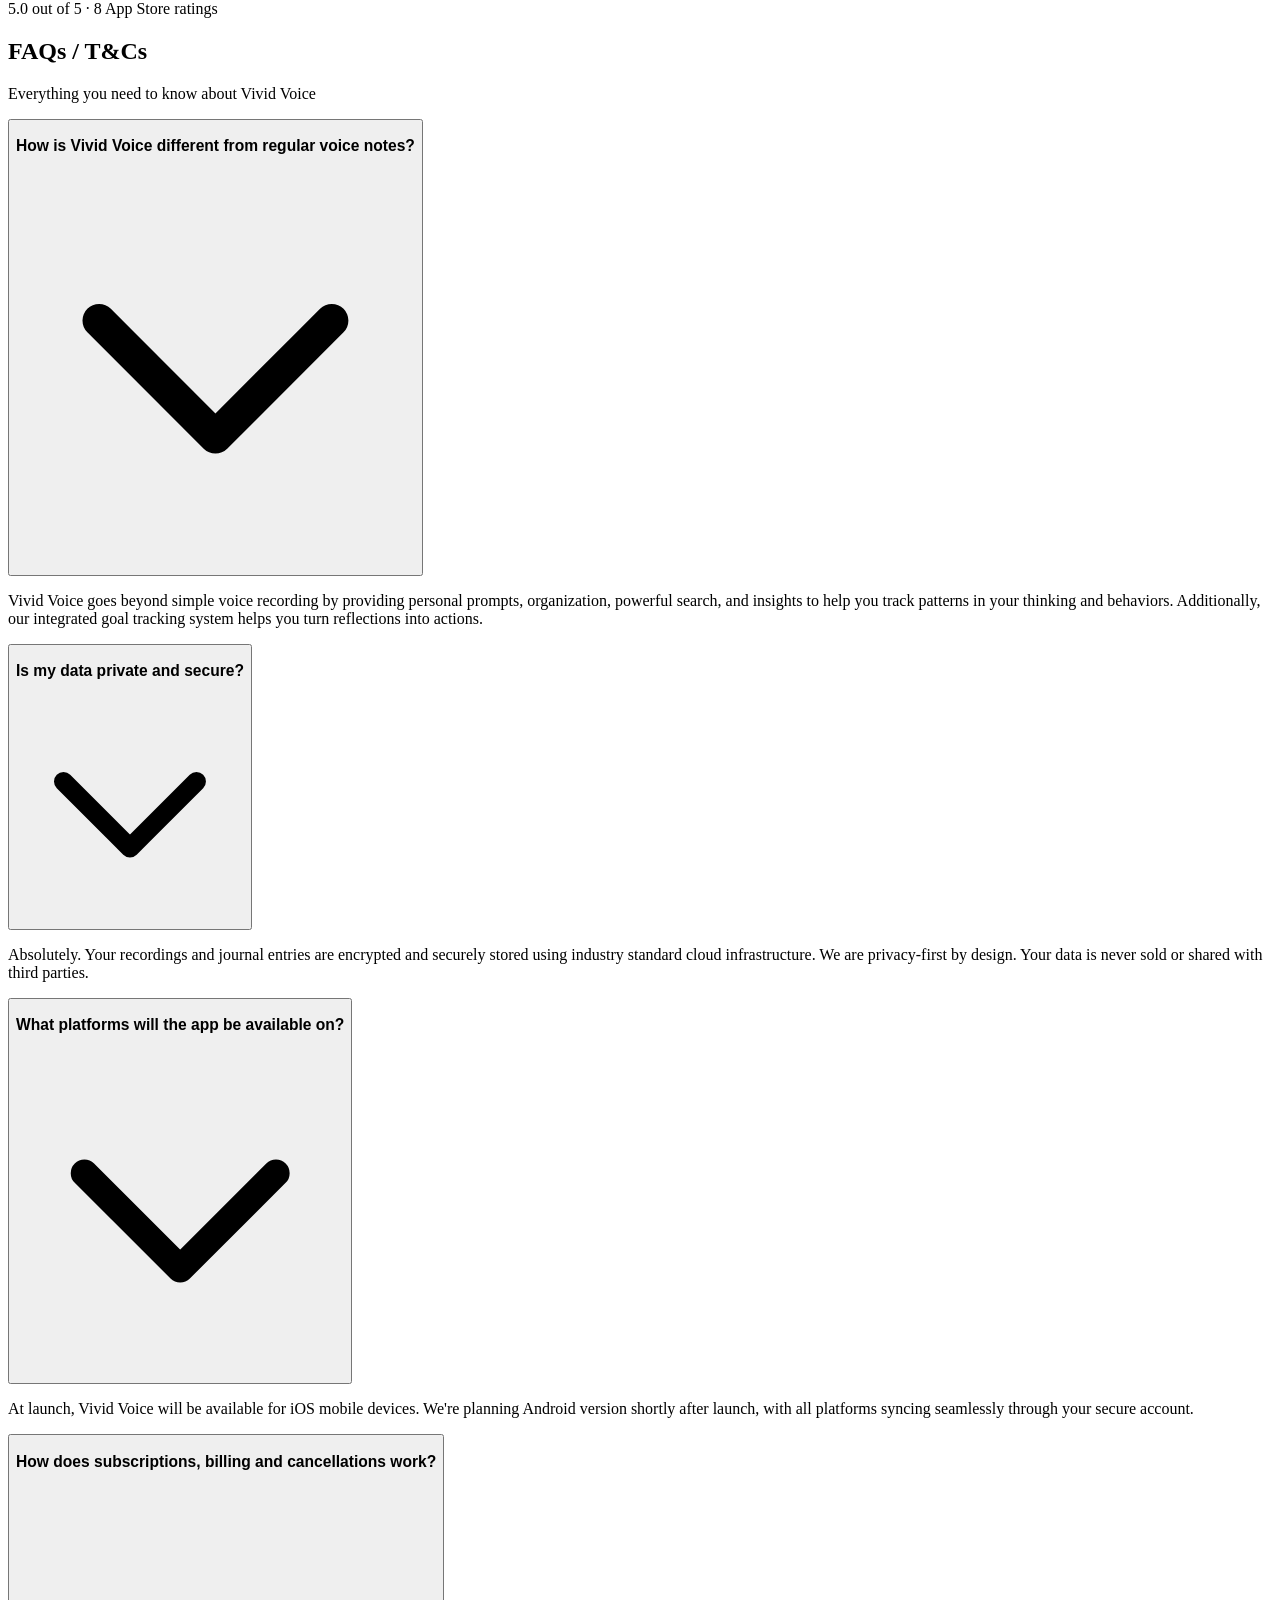
==== commit ee718252: "Add real app screenshots and Open Graph share image - New "See It In Action" section with the 8 offi" ====
--- a/index.html
+++ b/index.html
@@ -4,6 +4,18 @@
     <meta charset="UTF-8">
     <meta name="viewport" content="width=device-width, initial-scale=1.0">
     <title>Vivid Voice - Voice Journal & Goal Setting App</title>
+    <meta name="description" content="Vivid Voice is the voice-first journaling app for capturing thoughts, setting goals, and tracking your growth — all hands-free. Rated 5.0 on the App Store.">
+    <meta property="og:type" content="website">
+    <meta property="og:url" content="https://vivid-voice.com/">
+    <meta property="og:title" content="Vivid Voice - Voice Journal & Goal Setting App">
+    <meta property="og:description" content="Turn thoughts into clarity with your voice. Capture journal entries, set goals, build a vision board, and track your growth — hands-free. Rated 5.0 on the App Store.">
+    <meta property="og:image" content="https://vivid-voice.com/og-image.jpg">
+    <meta property="og:image:width" content="1200">
+    <meta property="og:image:height" content="630">
+    <meta name="twitter:card" content="summary_large_image">
+    <meta name="twitter:title" content="Vivid Voice - Voice Journal & Goal Setting App">
+    <meta name="twitter:description" content="Turn thoughts into clarity with your voice. Rated 5.0 on the App Store.">
+    <meta name="twitter:image" content="https://vivid-voice.com/og-image.jpg">
     <link rel="icon" type="image/png" sizes="32x32" href="favicon-32.png">
     <link rel="icon" type="image/png" sizes="192x192" href="favicon-192.png">
     <link rel="apple-touch-icon" sizes="180x180" href="apple-touch-icon.png">
@@ -337,6 +349,30 @@
         </div>
     </section>
 
+    <!-- Screenshots Section -->
+    <section id="screenshots" class="py-20 bg-white overflow-hidden">
+        <div class="max-w-7xl mx-auto px-4 sm:px-6 lg:px-8">
+            <div class="text-center">
+                <h2 class="text-3xl font-extrabold text-gray-900 sm:text-4xl">
+                    See It In Action
+                </h2>
+                <p class="mt-4 max-w-2xl text-xl text-gray-600 mx-auto">
+                    A closer look at the screens behind every feature above.
+                </p>
+            </div>
+        </div>
+        <div class="mt-16 flex gap-6 overflow-x-auto px-4 sm:px-6 lg:px-8 pb-4 snap-x snap-mandatory scroll-smooth [&::-webkit-scrollbar]:h-2 [&::-webkit-scrollbar-thumb]:bg-orange-200 [&::-webkit-scrollbar-thumb]:rounded-full [&::-webkit-scrollbar-track]:bg-transparent">
+            <img src="screenshots/shot1_mindraces.jpg" alt="Voice Journal, Goals, and Vision Board overview" class="h-[420px] w-auto flex-shrink-0 rounded-2xl shadow-lg snap-center">
+            <img src="screenshots/shot2_prompts.jpg" alt="Personal daily journaling prompts" class="h-[420px] w-auto flex-shrink-0 rounded-2xl shadow-lg snap-center">
+            <img src="screenshots/shot3_speakit.jpg" alt="Speak your goal into existence" class="h-[420px] w-auto flex-shrink-0 rounded-2xl shadow-lg snap-center">
+            <img src="screenshots/shot5_calendar.jpg" alt="Mood-tracking calendar" class="h-[420px] w-auto flex-shrink-0 rounded-2xl shadow-lg snap-center">
+            <img src="screenshots/shot6_visualise.jpg" alt="Vision board creation" class="h-[420px] w-auto flex-shrink-0 rounded-2xl shadow-lg snap-center">
+            <img src="screenshots/shot4_goals_congrats.jpg" alt="Goal achieved celebration" class="h-[420px] w-auto flex-shrink-0 rounded-2xl shadow-lg snap-center">
+            <img src="screenshots/shot7_visionboard_congrats.jpg" alt="Vision board goal achieved" class="h-[420px] w-auto flex-shrink-0 rounded-2xl shadow-lg snap-center">
+            <img src="screenshots/shot8_proofprogress.jpg" alt="Achievements archive" class="h-[420px] w-auto flex-shrink-0 rounded-2xl shadow-lg snap-center">
+        </div>
+    </section>
+
     <!-- How It Works Section -->
     <section id="how-it-works" class="py-20 bg-white">
         <div class="max-w-7xl mx-auto px-4 sm:px-6 lg:px-8">
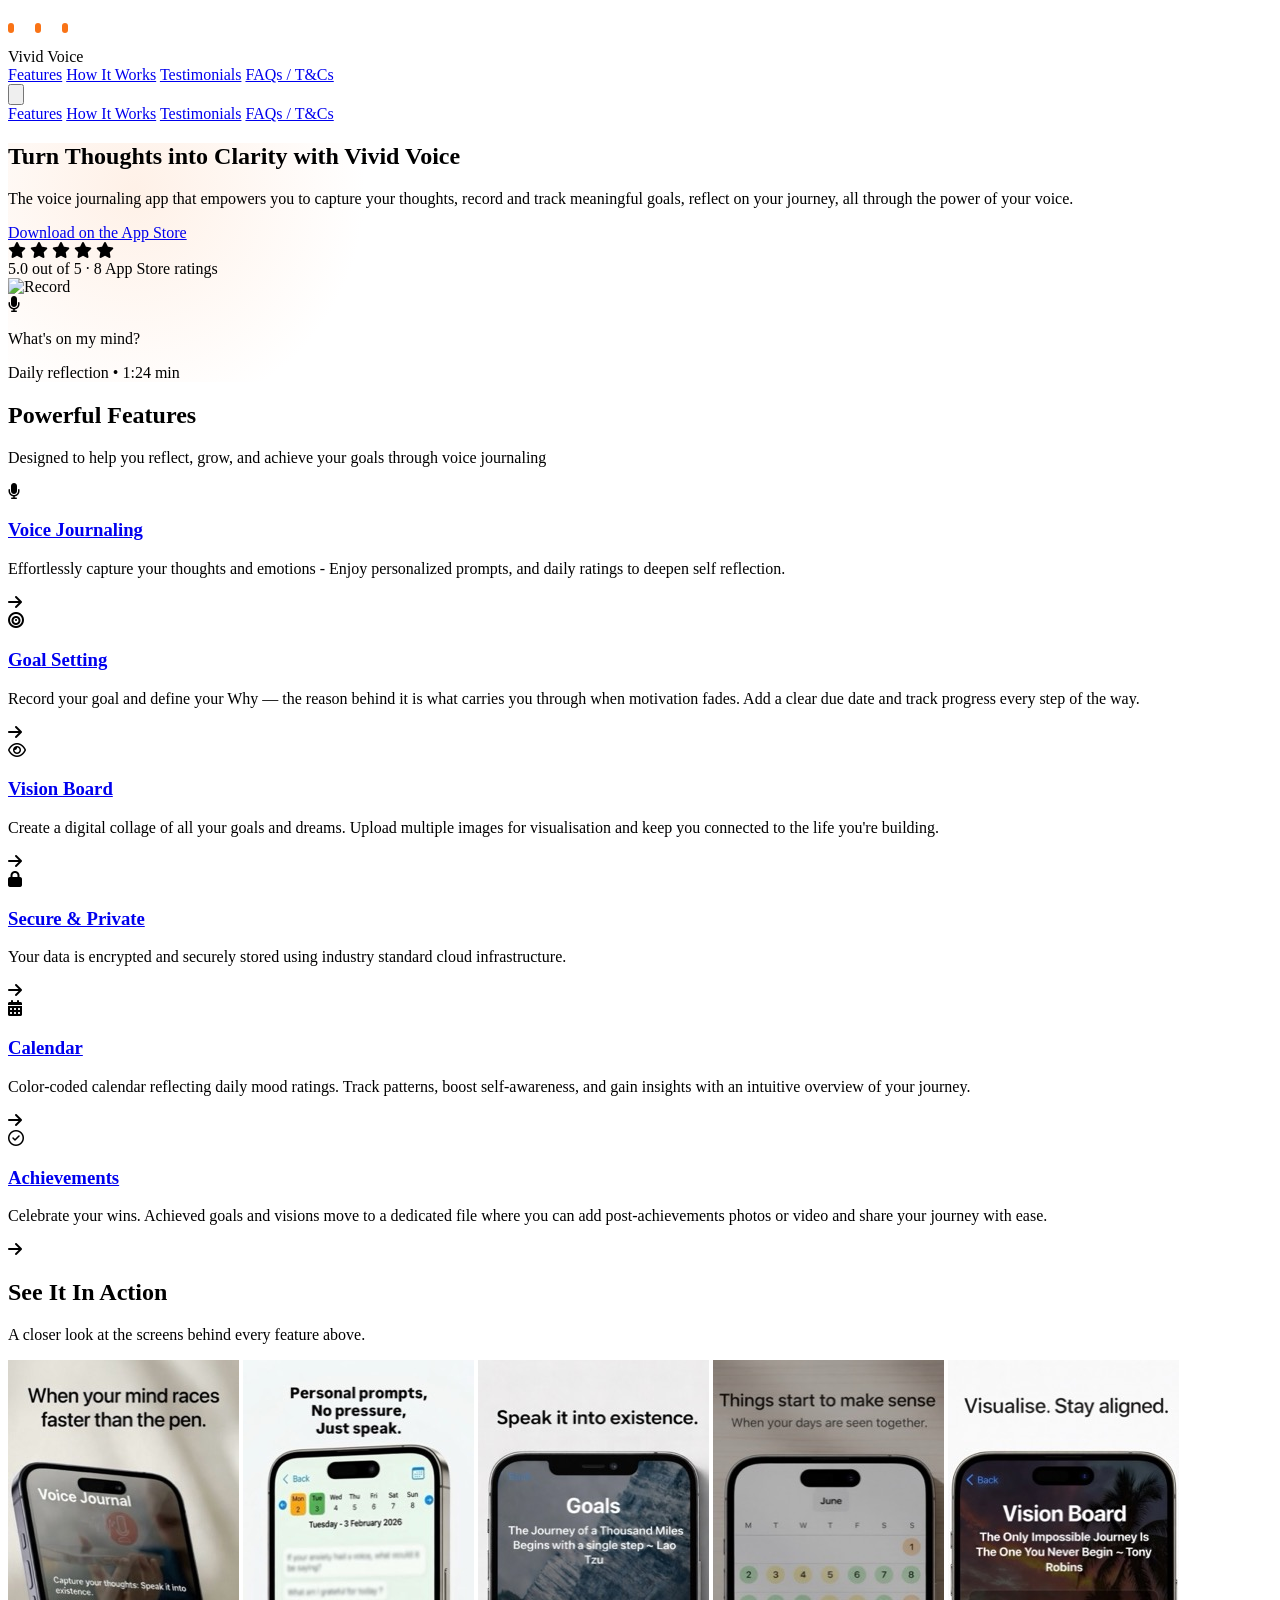
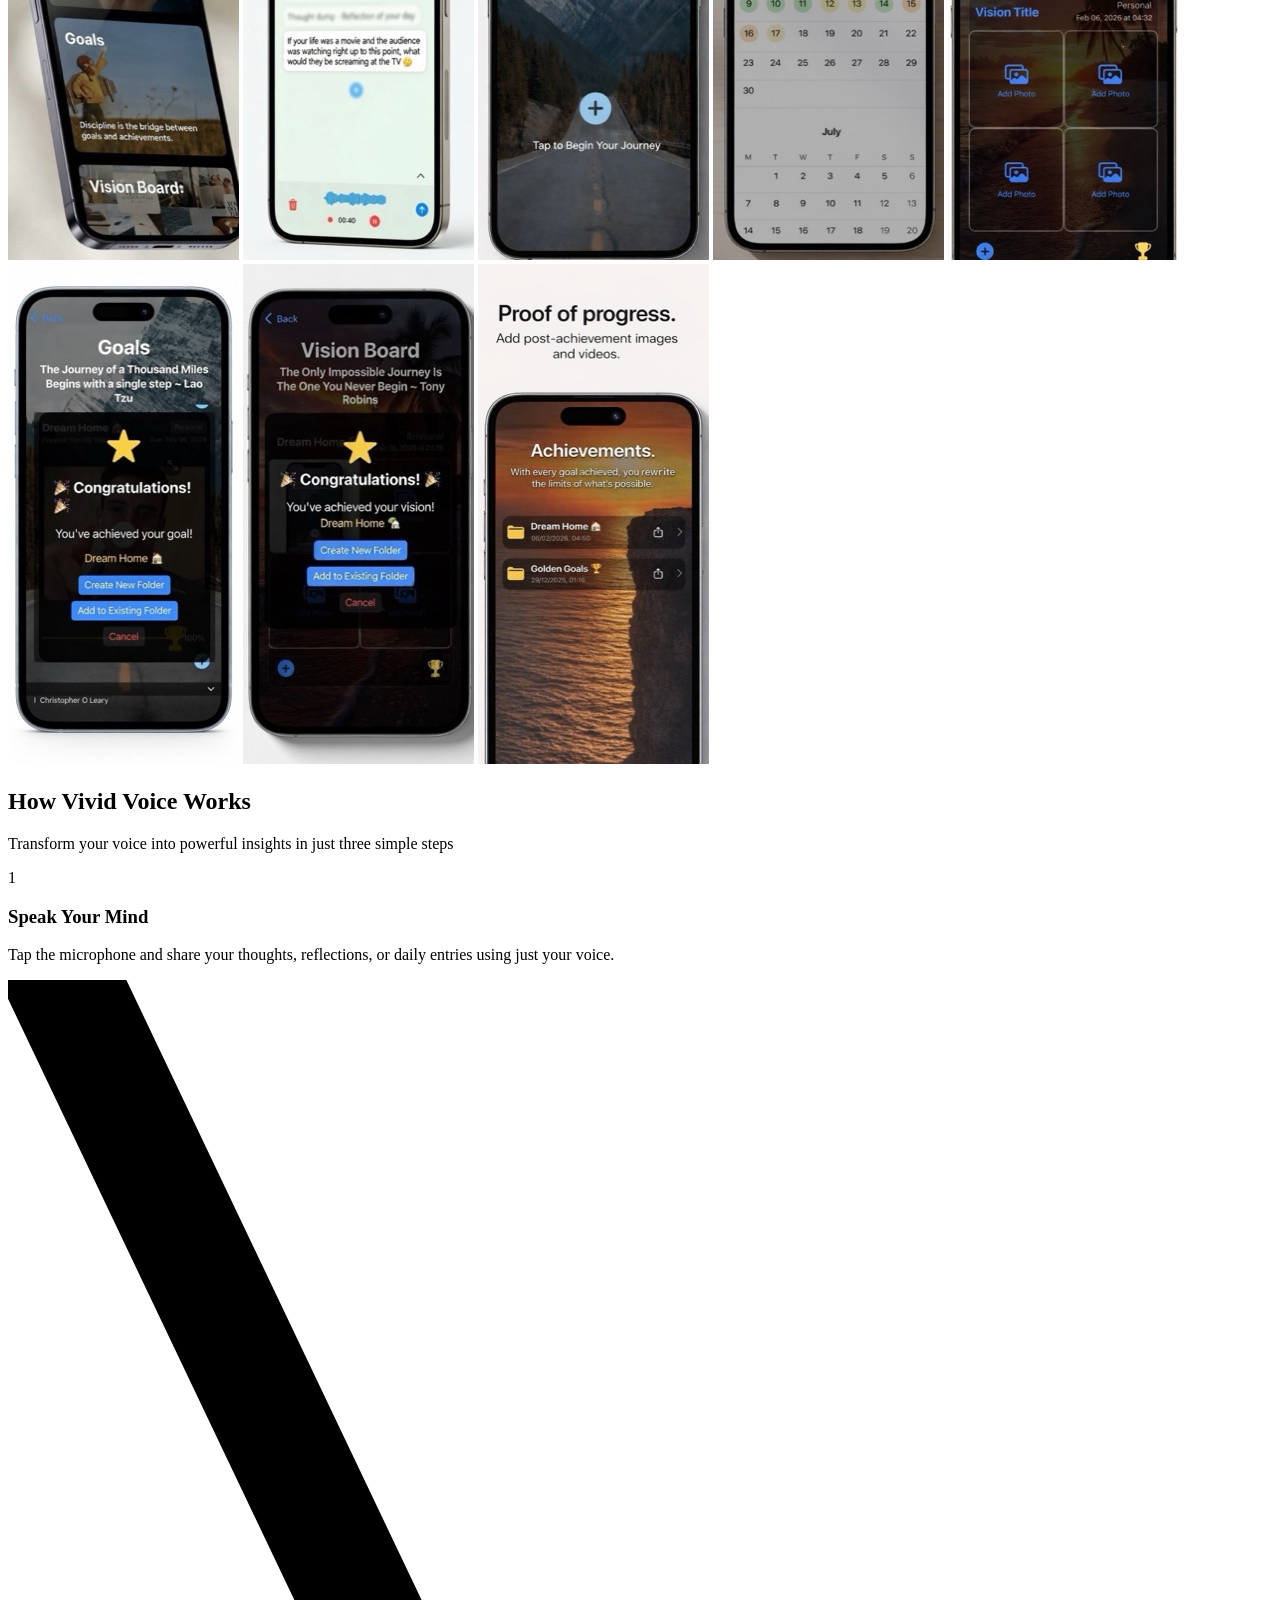
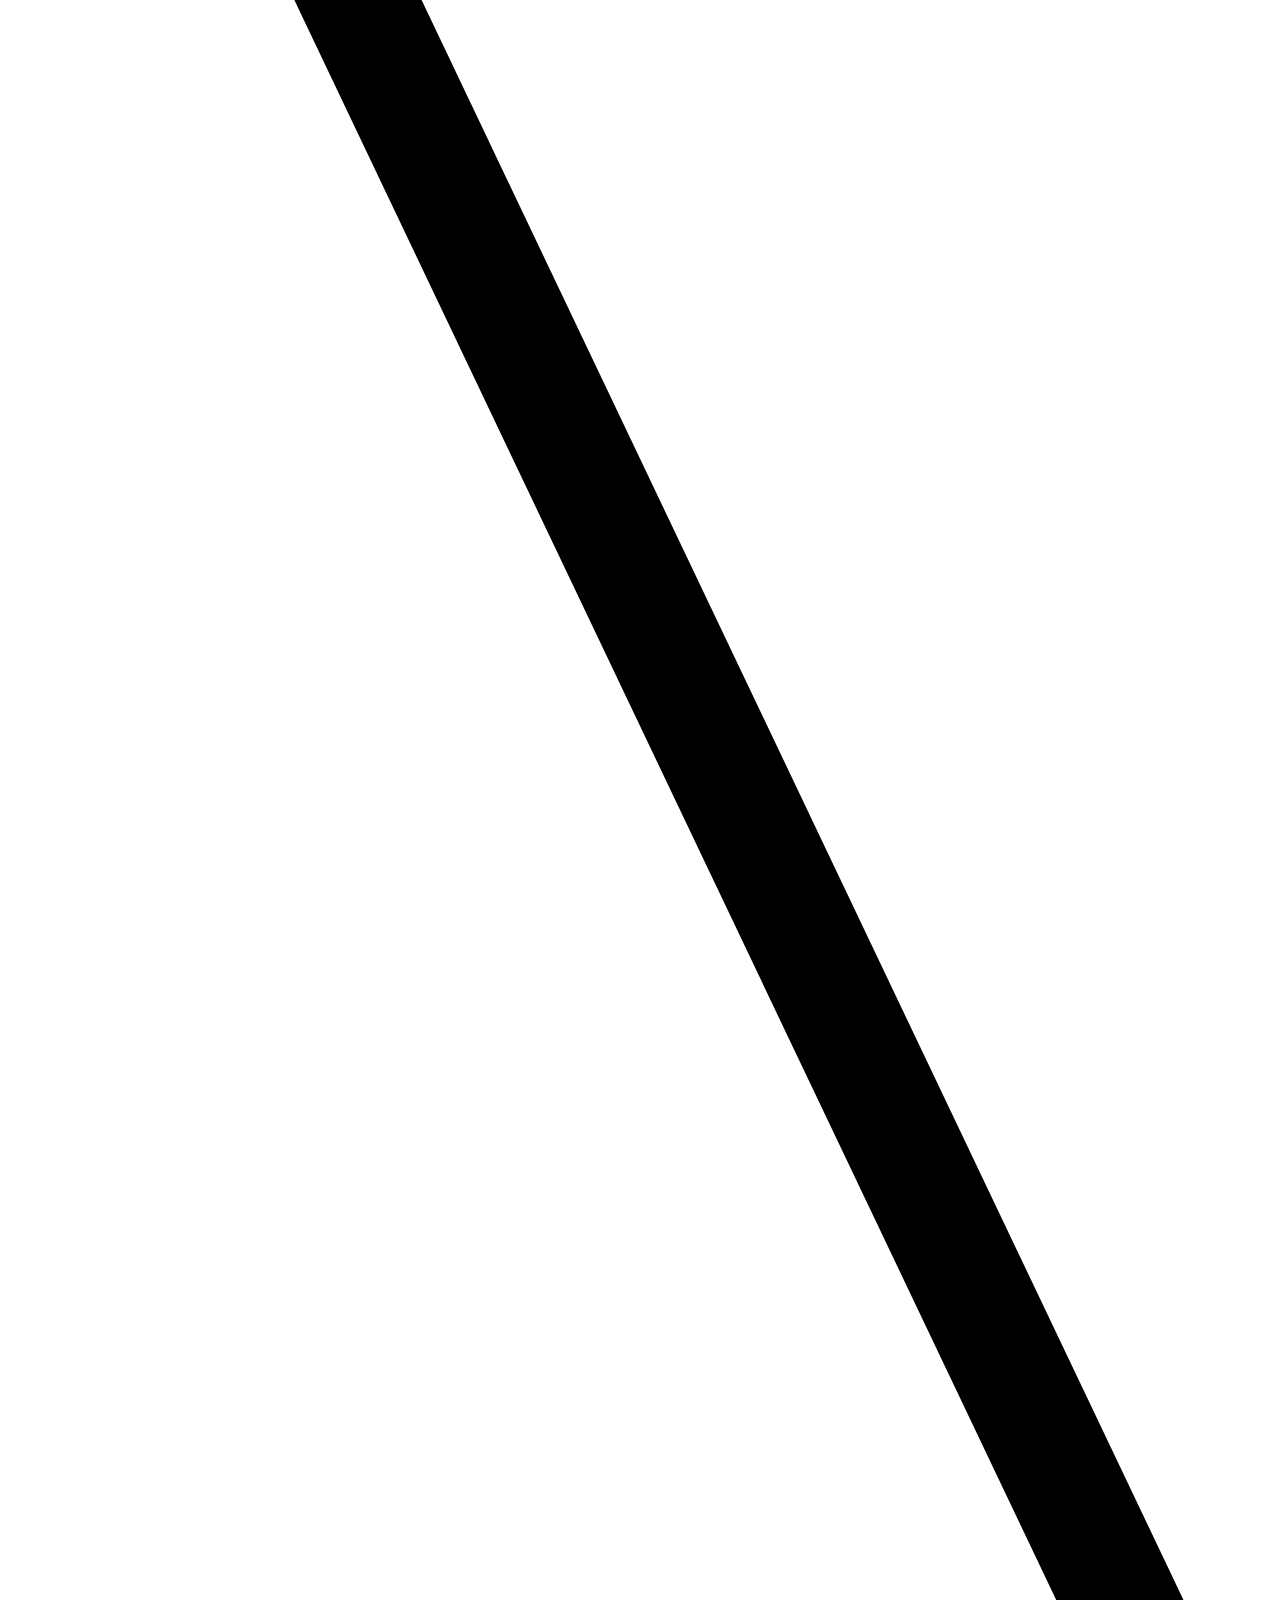
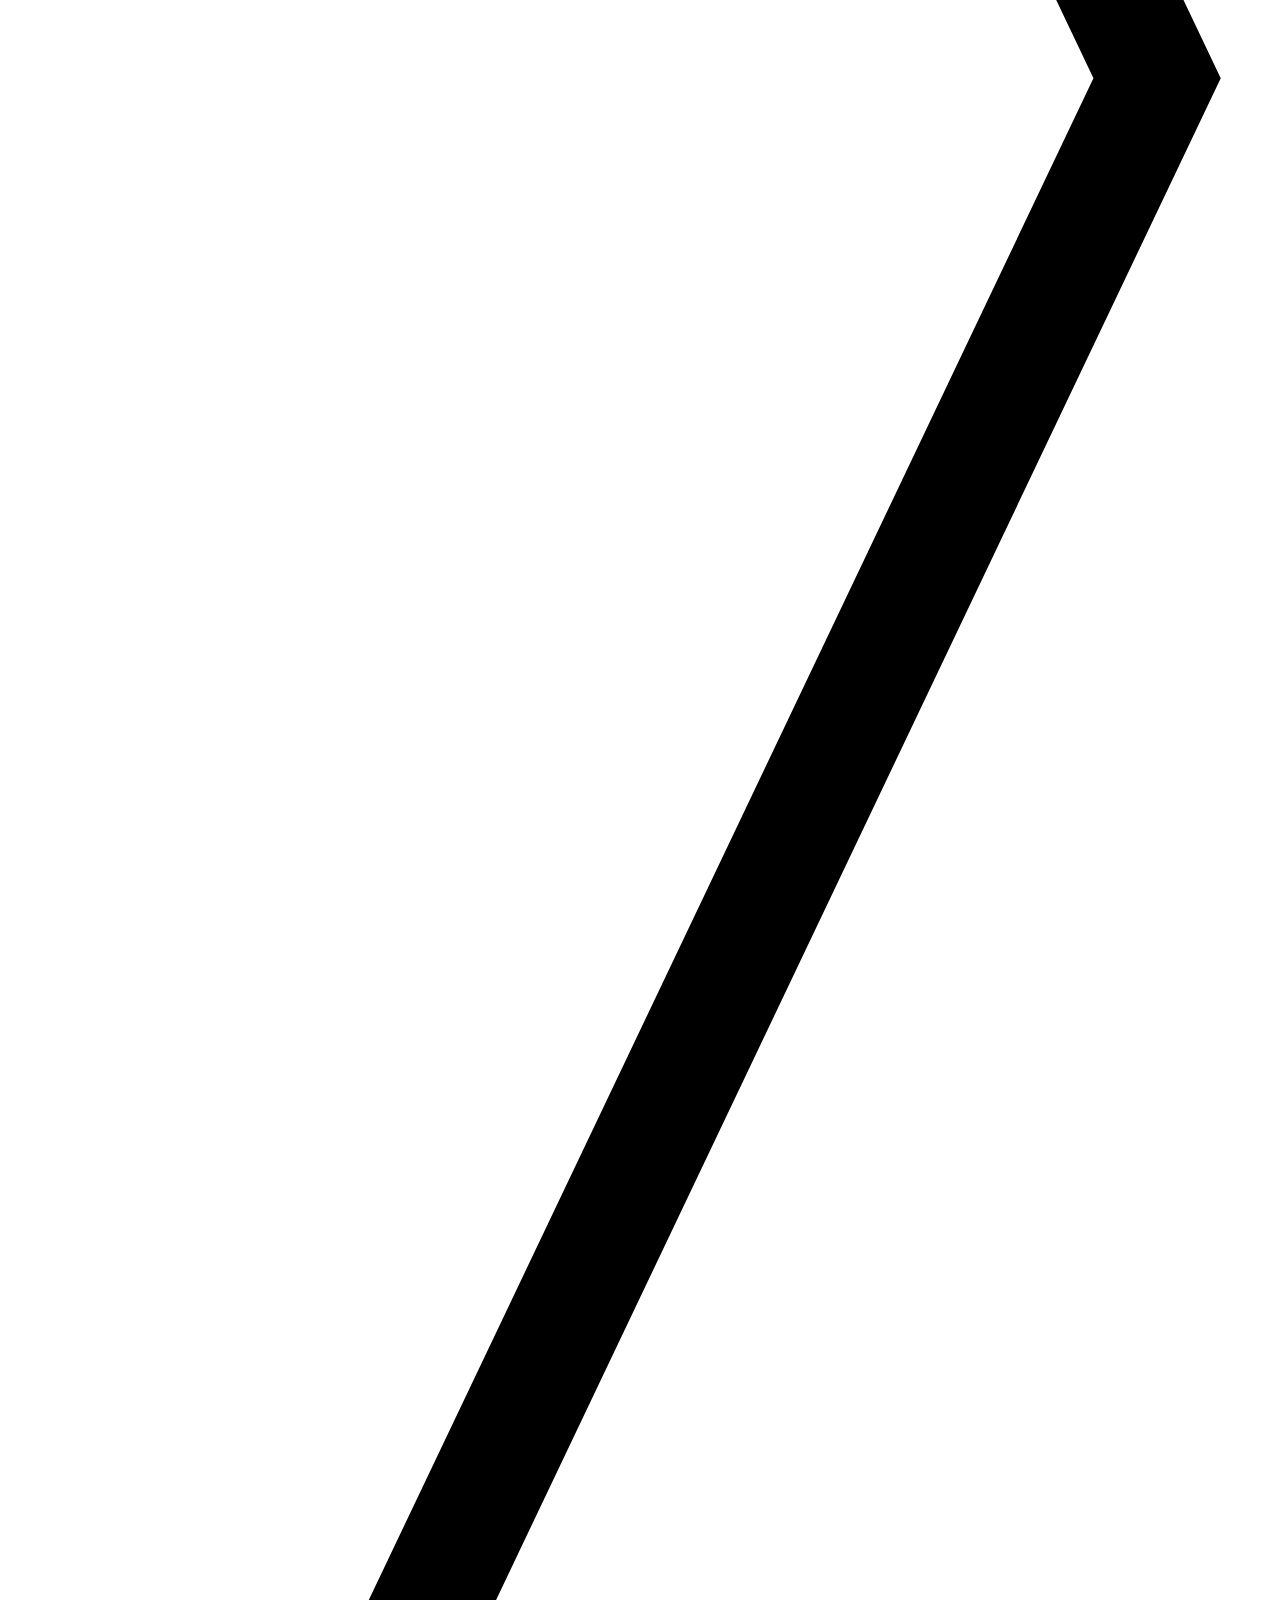
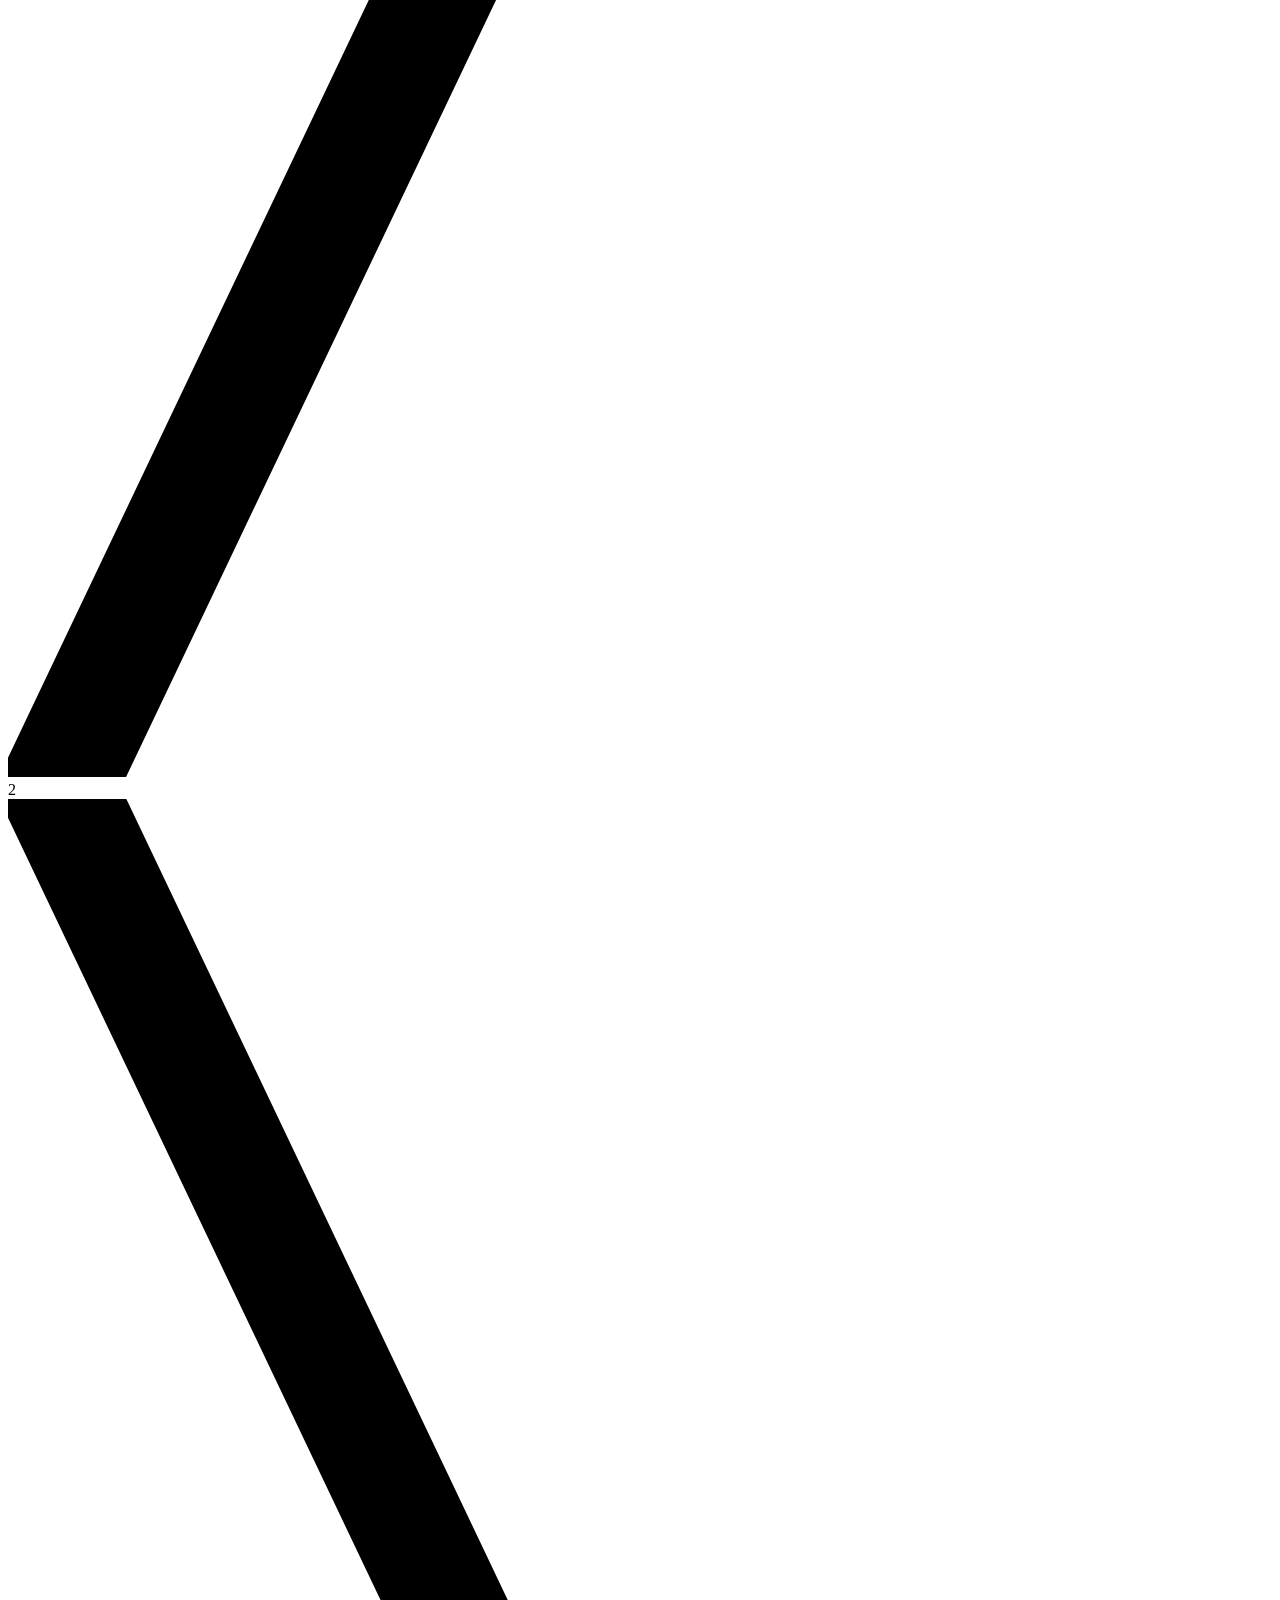
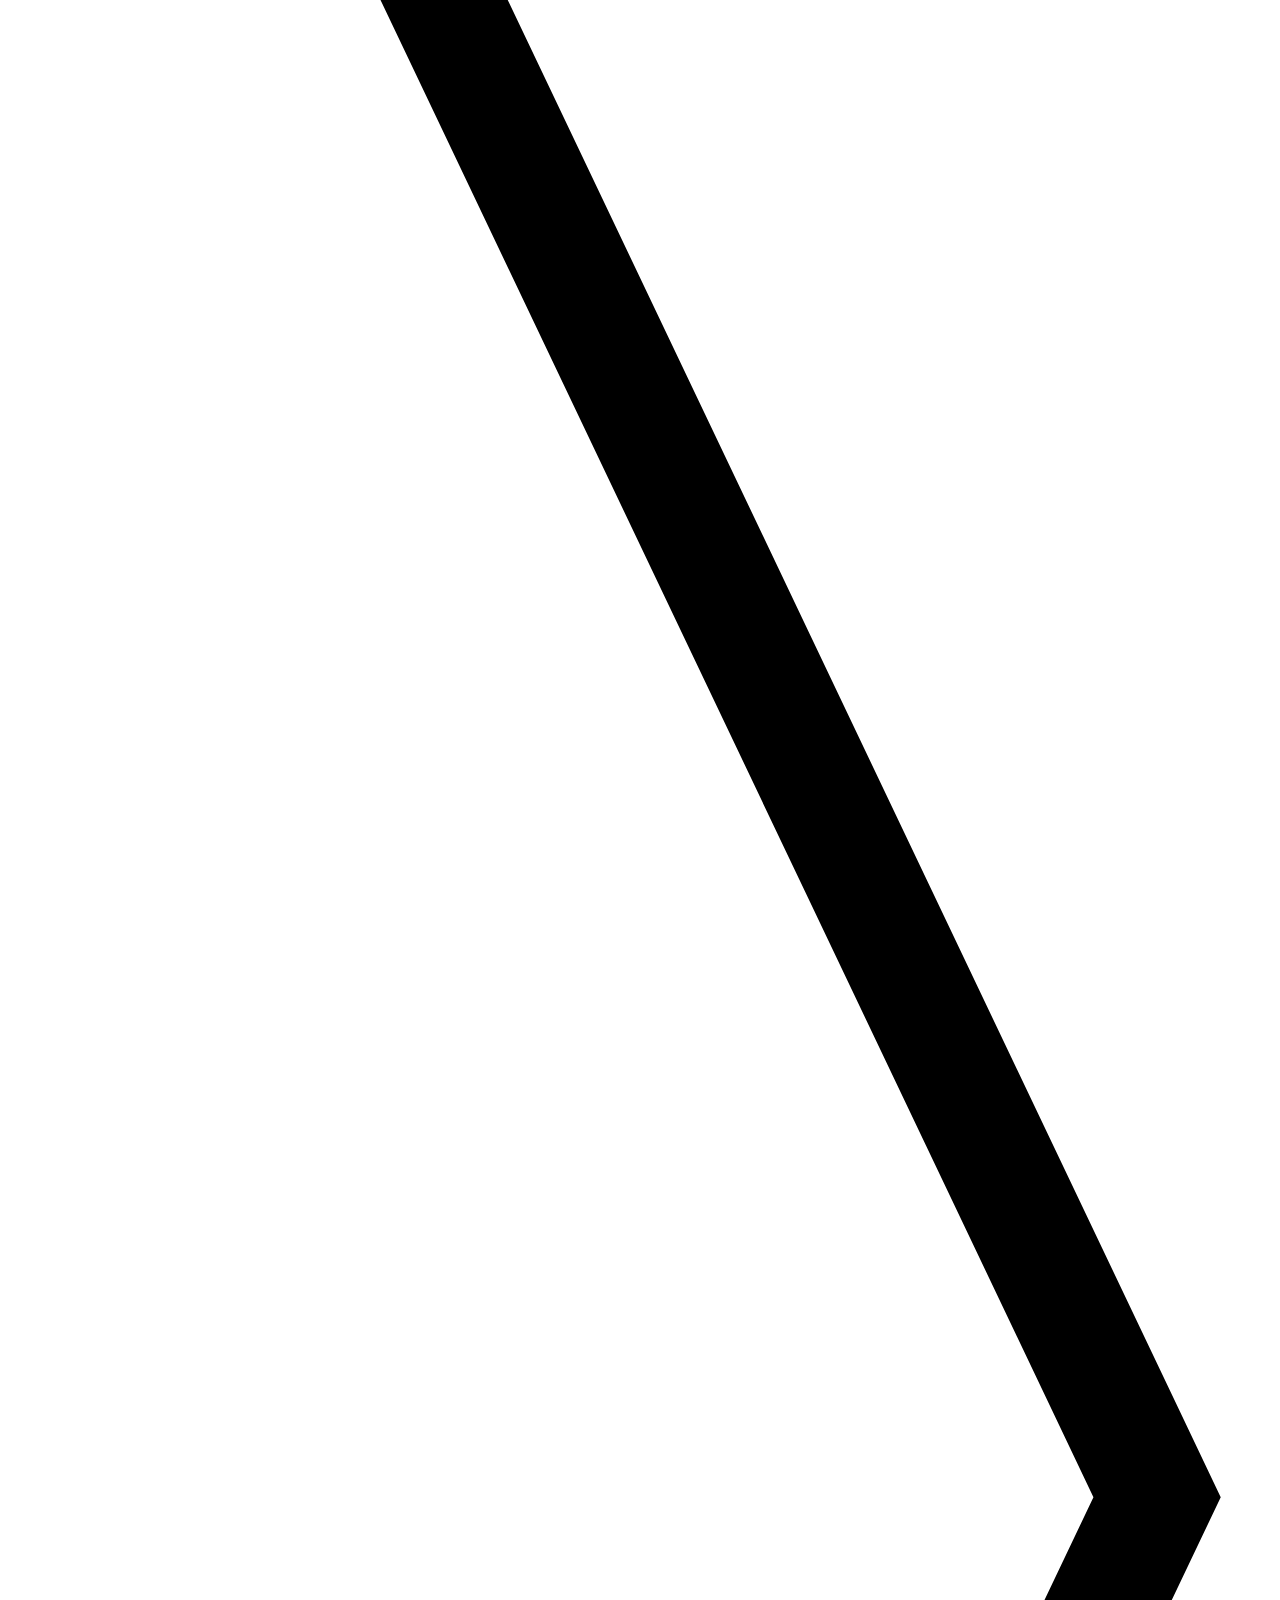
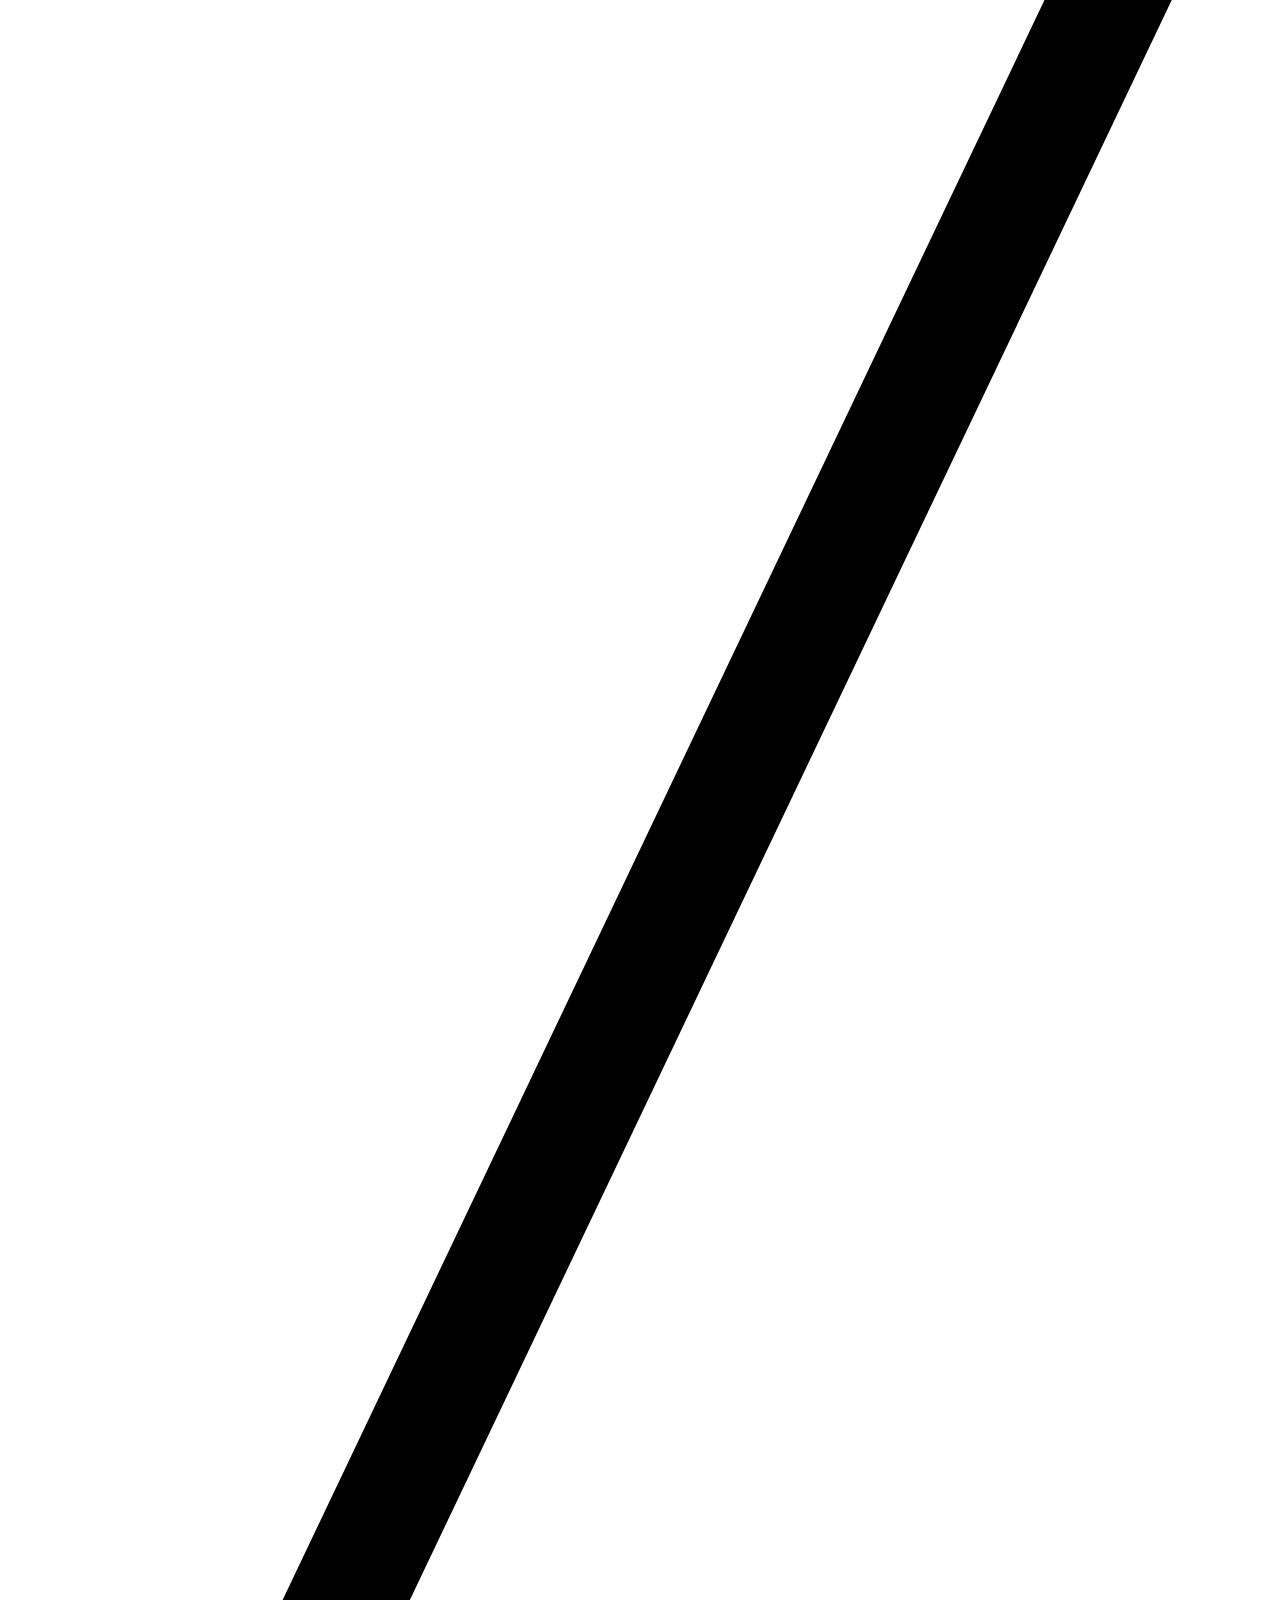
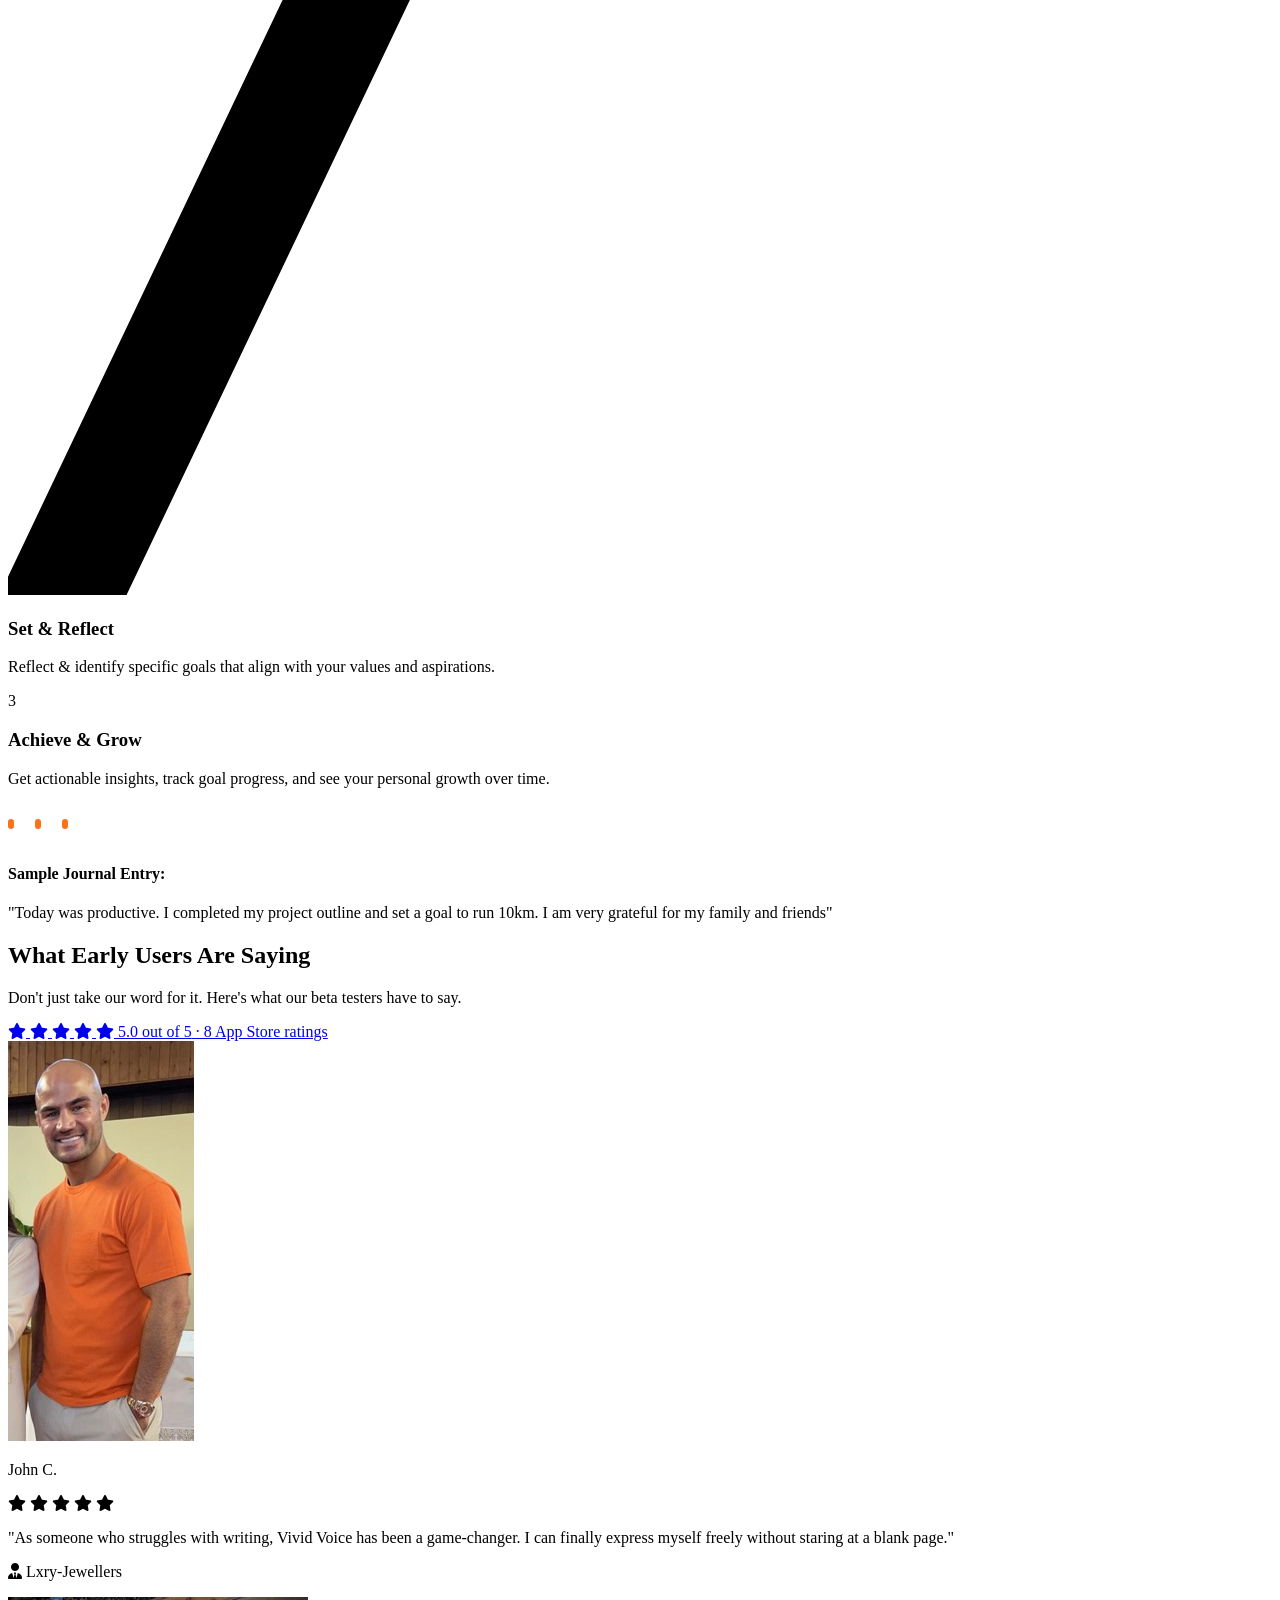
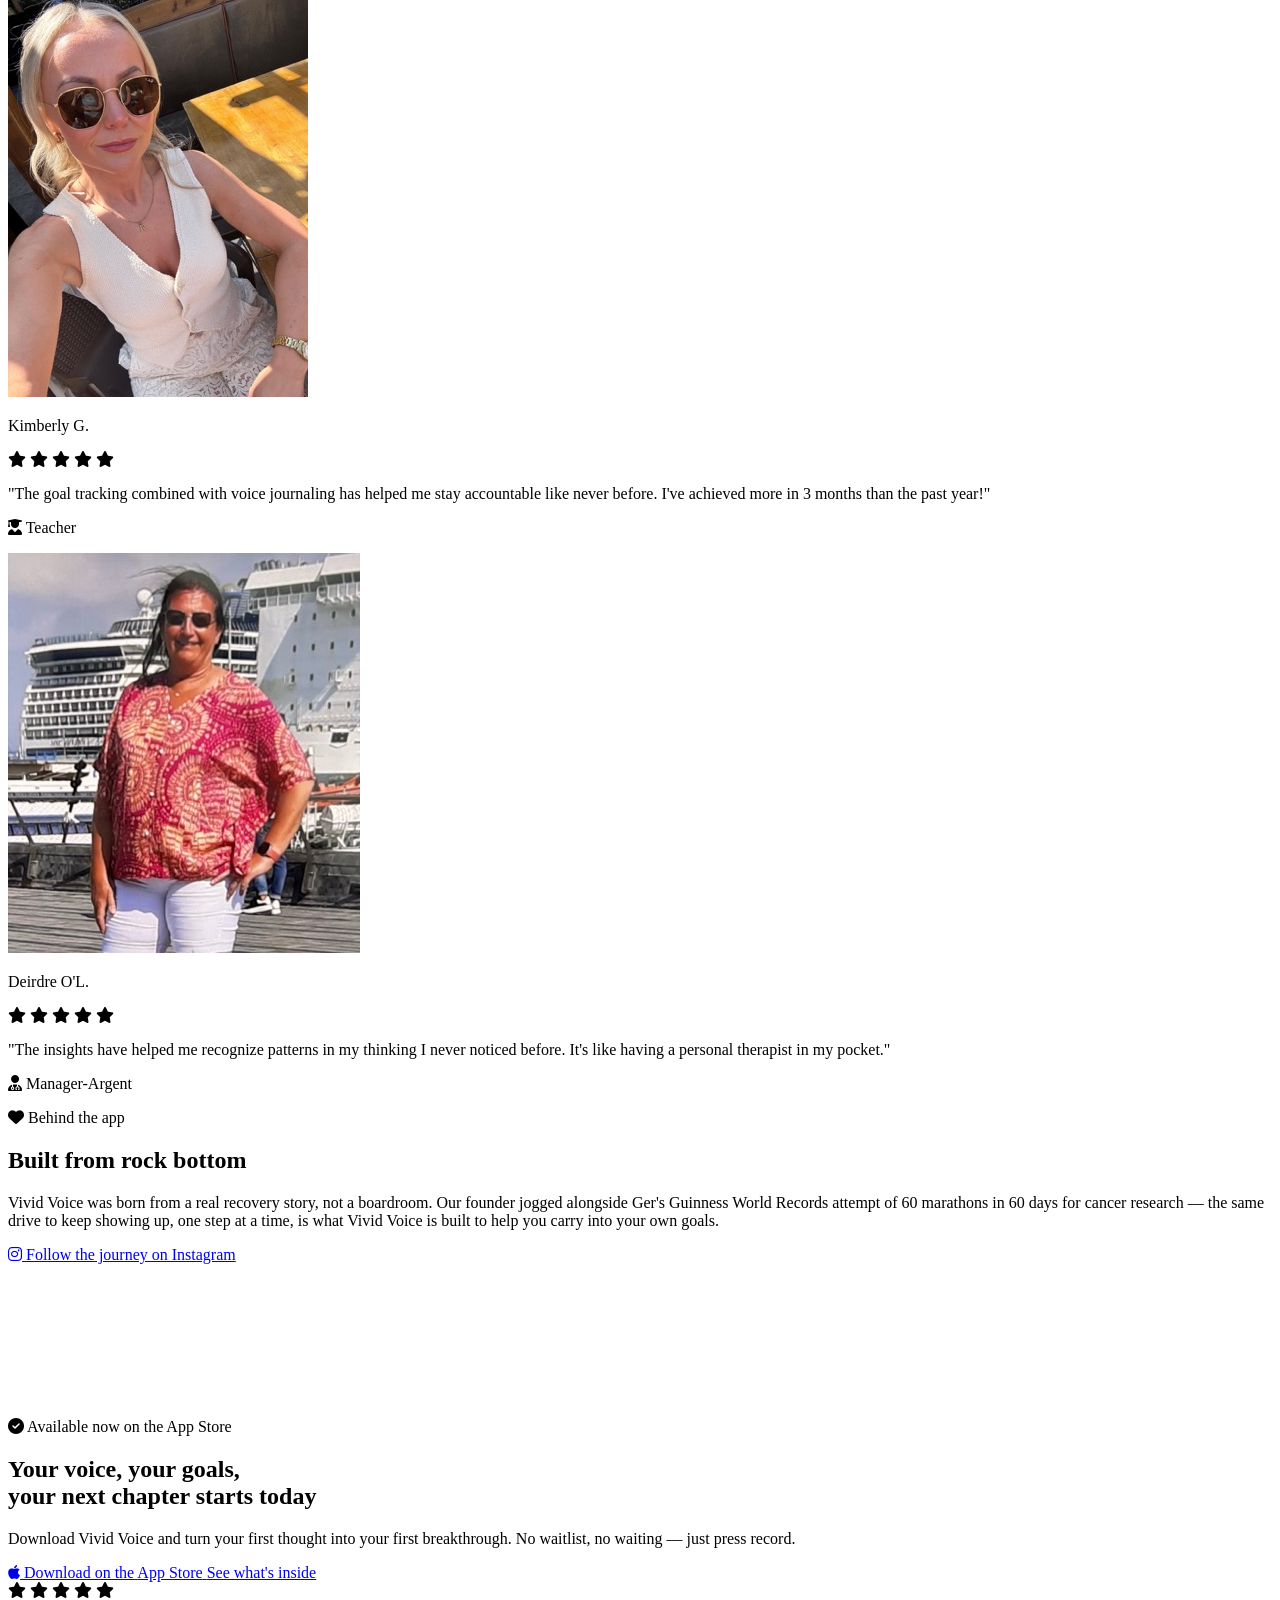
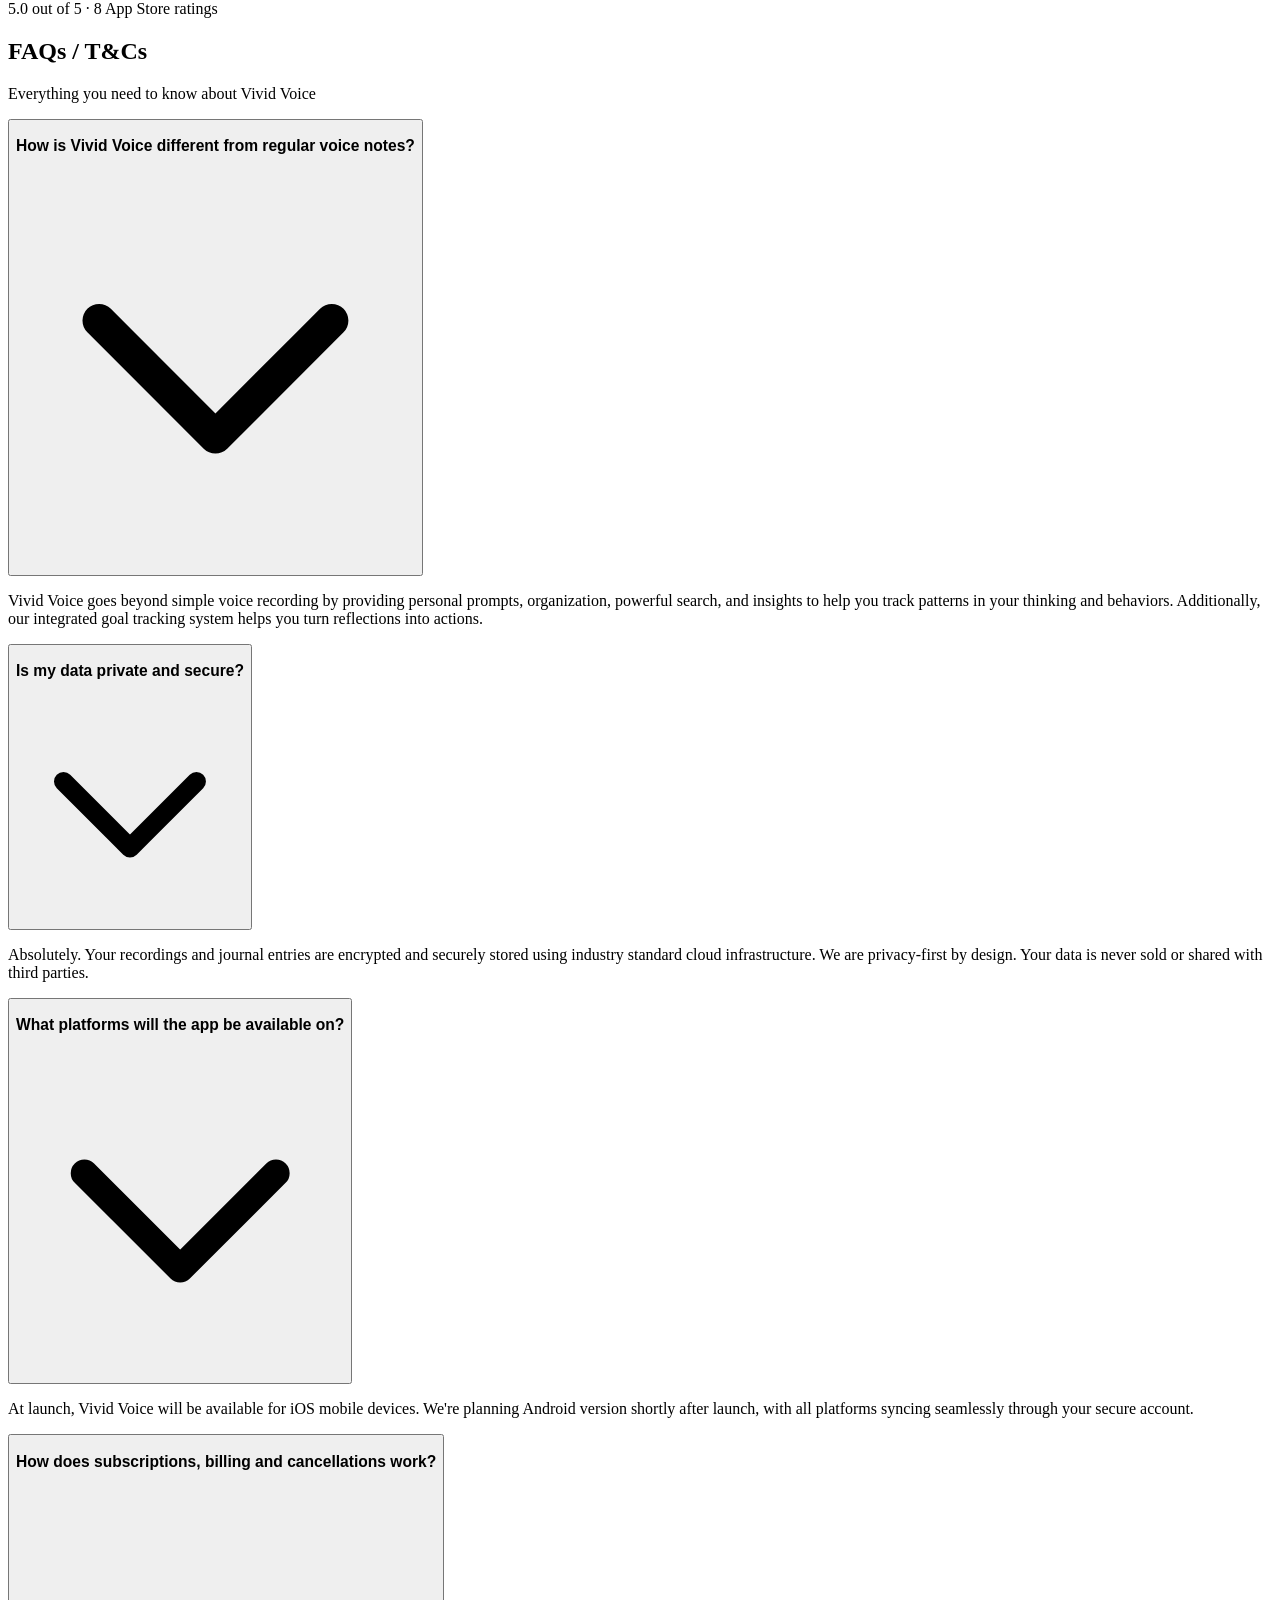
==== commit 207d5d2a: "Update Goal Setting copy: replace digital contract with Why-focused messaging" ====
--- a/index.html
+++ b/index.html
@@ -246,7 +246,7 @@
                             </a>
                         </h3>
                         <p class="mt-2 text-sm text-gray-500">
-                            Record and categorize your goal with clear due dates, commit with a signed digital contract, and monitor progress with ease for a structured path to success.
+                            Record your goal and define your Why — the reason behind it is what carries you through when motivation fades. Add a clear due date and track progress every step of the way.
                         </p>
                     </div>
                     <span class="pointer-events-none absolute top-6 right-6 text-gray-300 group-hover:text-blue-400" aria-hidden="true">
@@ -362,14 +362,14 @@
             </div>
         </div>
         <div class="mt-16 flex gap-6 overflow-x-auto px-4 sm:px-6 lg:px-8 pb-4 snap-x snap-mandatory scroll-smooth [&::-webkit-scrollbar]:h-2 [&::-webkit-scrollbar-thumb]:bg-orange-200 [&::-webkit-scrollbar-thumb]:rounded-full [&::-webkit-scrollbar-track]:bg-transparent">
-            <img src="screenshots/shot1_mindraces.jpg" alt="Voice Journal, Goals, and Vision Board overview" class="h-[420px] w-auto flex-shrink-0 rounded-2xl shadow-lg snap-center">
-            <img src="screenshots/shot2_prompts.jpg" alt="Personal daily journaling prompts" class="h-[420px] w-auto flex-shrink-0 rounded-2xl shadow-lg snap-center">
-            <img src="screenshots/shot3_speakit.jpg" alt="Speak your goal into existence" class="h-[420px] w-auto flex-shrink-0 rounded-2xl shadow-lg snap-center">
-            <img src="screenshots/shot5_calendar.jpg" alt="Mood-tracking calendar" class="h-[420px] w-auto flex-shrink-0 rounded-2xl shadow-lg snap-center">
-            <img src="screenshots/shot6_visualise.jpg" alt="Vision board creation" class="h-[420px] w-auto flex-shrink-0 rounded-2xl shadow-lg snap-center">
-            <img src="screenshots/shot4_goals_congrats.jpg" alt="Goal achieved celebration" class="h-[420px] w-auto flex-shrink-0 rounded-2xl shadow-lg snap-center">
-            <img src="screenshots/shot7_visionboard_congrats.jpg" alt="Vision board goal achieved" class="h-[420px] w-auto flex-shrink-0 rounded-2xl shadow-lg snap-center">
-            <img src="screenshots/shot8_proofprogress.jpg" alt="Achievements archive" class="h-[420px] w-auto flex-shrink-0 rounded-2xl shadow-lg snap-center">
+            <img src="shot1_mindraces.jpg" alt="Voice Journal, Goals, and Vision Board overview" class="h-[420px] w-auto flex-shrink-0 rounded-2xl shadow-lg snap-center">
+            <img src="shot2_prompts.jpg" alt="Personal daily journaling prompts" class="h-[420px] w-auto flex-shrink-0 rounded-2xl shadow-lg snap-center">
+            <img src="shot3_speakit.jpg" alt="Speak your goal into existence" class="h-[420px] w-auto flex-shrink-0 rounded-2xl shadow-lg snap-center">
+            <img src="shot5_calendar.jpg" alt="Mood-tracking calendar" class="h-[420px] w-auto flex-shrink-0 rounded-2xl shadow-lg snap-center">
+            <img src="shot6_visualise.jpg" alt="Vision board creation" class="h-[420px] w-auto flex-shrink-0 rounded-2xl shadow-lg snap-center">
+            <img src="shot4_goals_congrats.jpg" alt="Goal achieved celebration" class="h-[420px] w-auto flex-shrink-0 rounded-2xl shadow-lg snap-center">
+            <img src="shot7_visionboard_congrats.jpg" alt="Vision board goal achieved" class="h-[420px] w-auto flex-shrink-0 rounded-2xl shadow-lg snap-center">
+            <img src="shot8_proofprogress.jpg" alt="Achievements archive" class="h-[420px] w-auto flex-shrink-0 rounded-2xl shadow-lg snap-center">
         </div>
     </section>
 
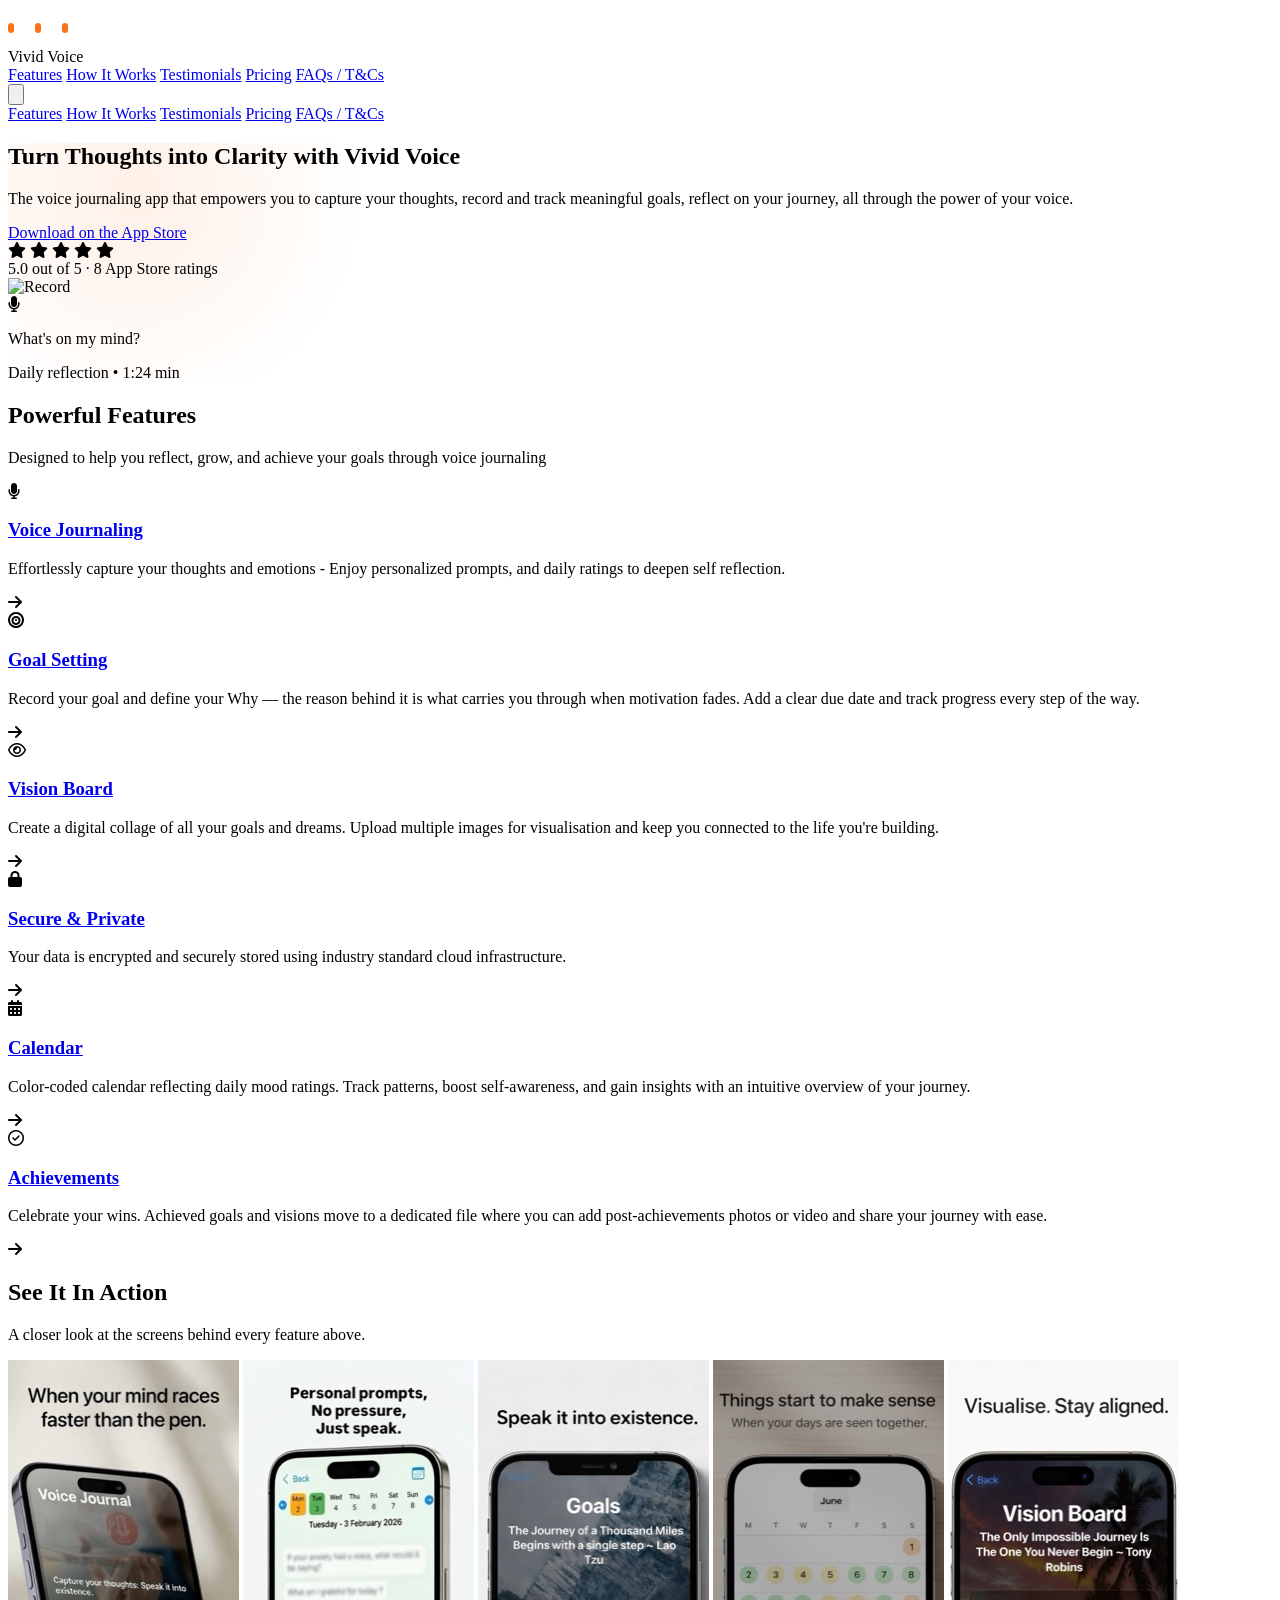
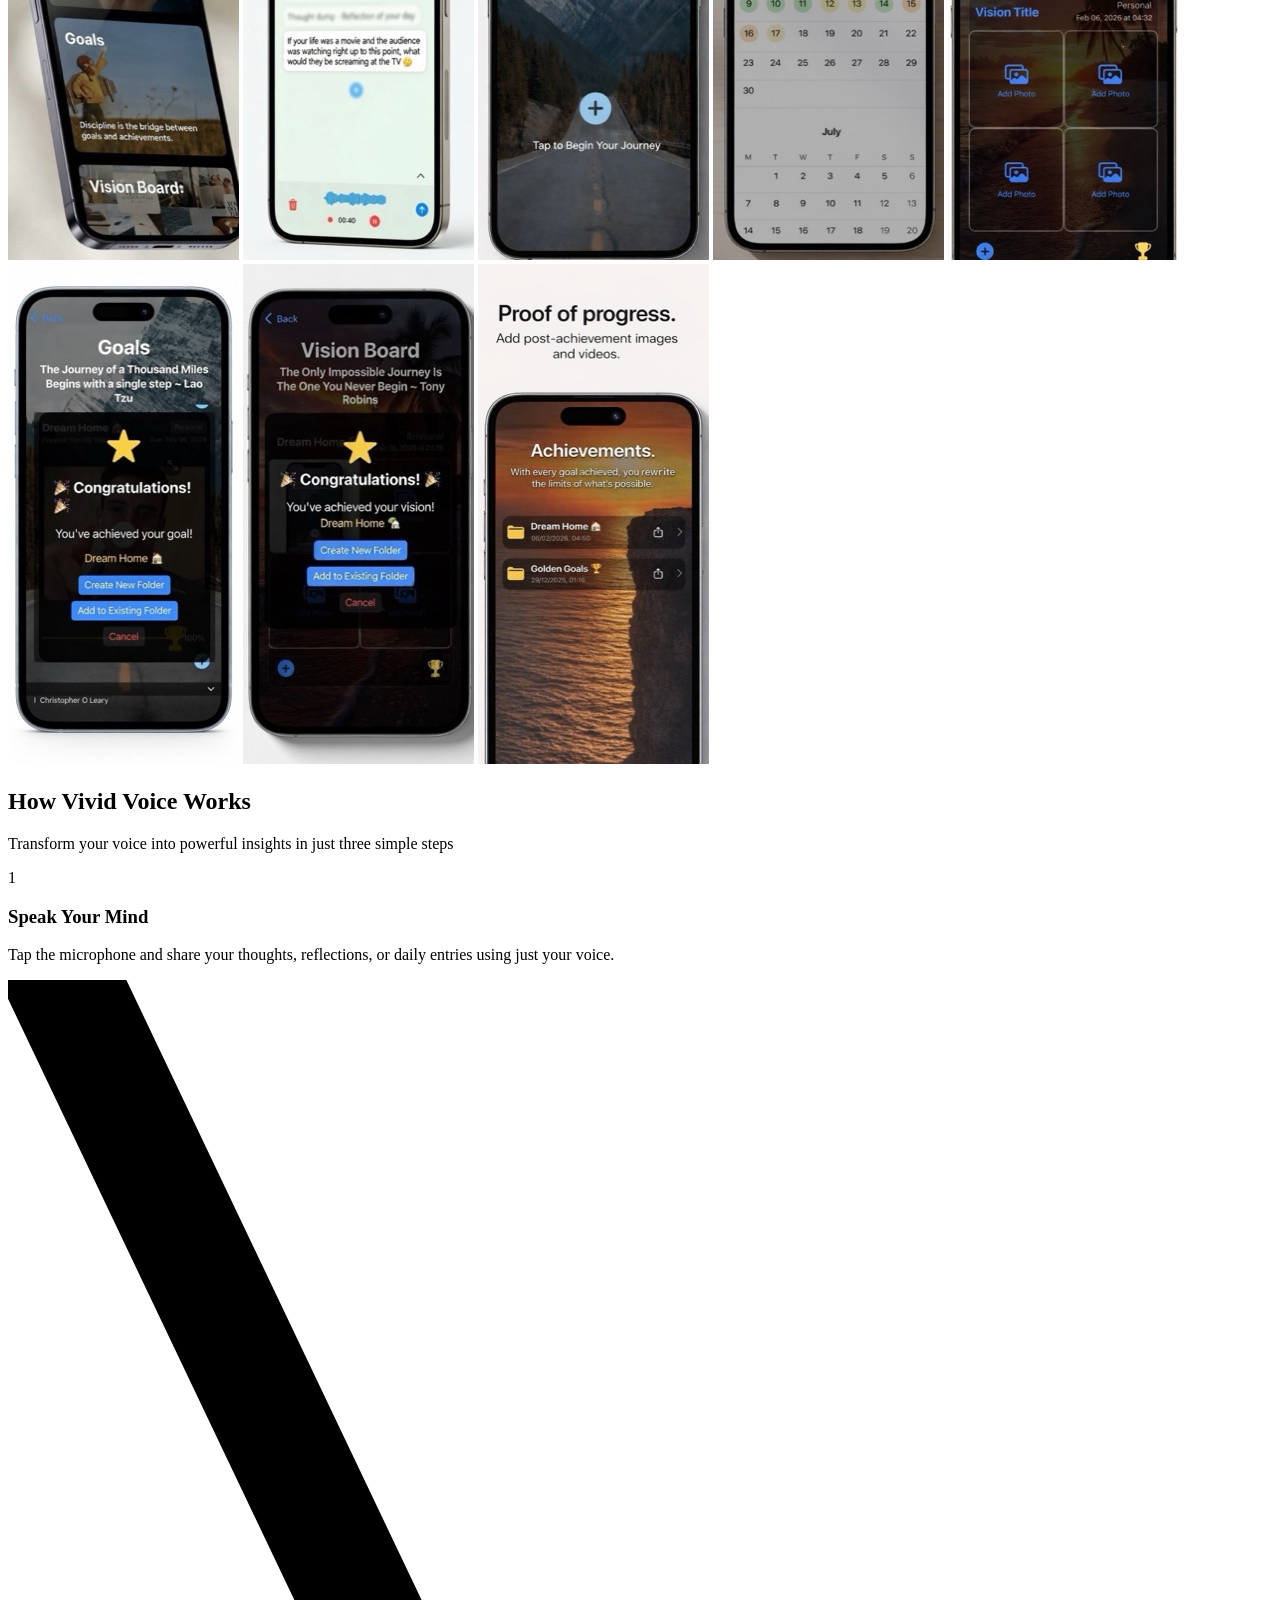
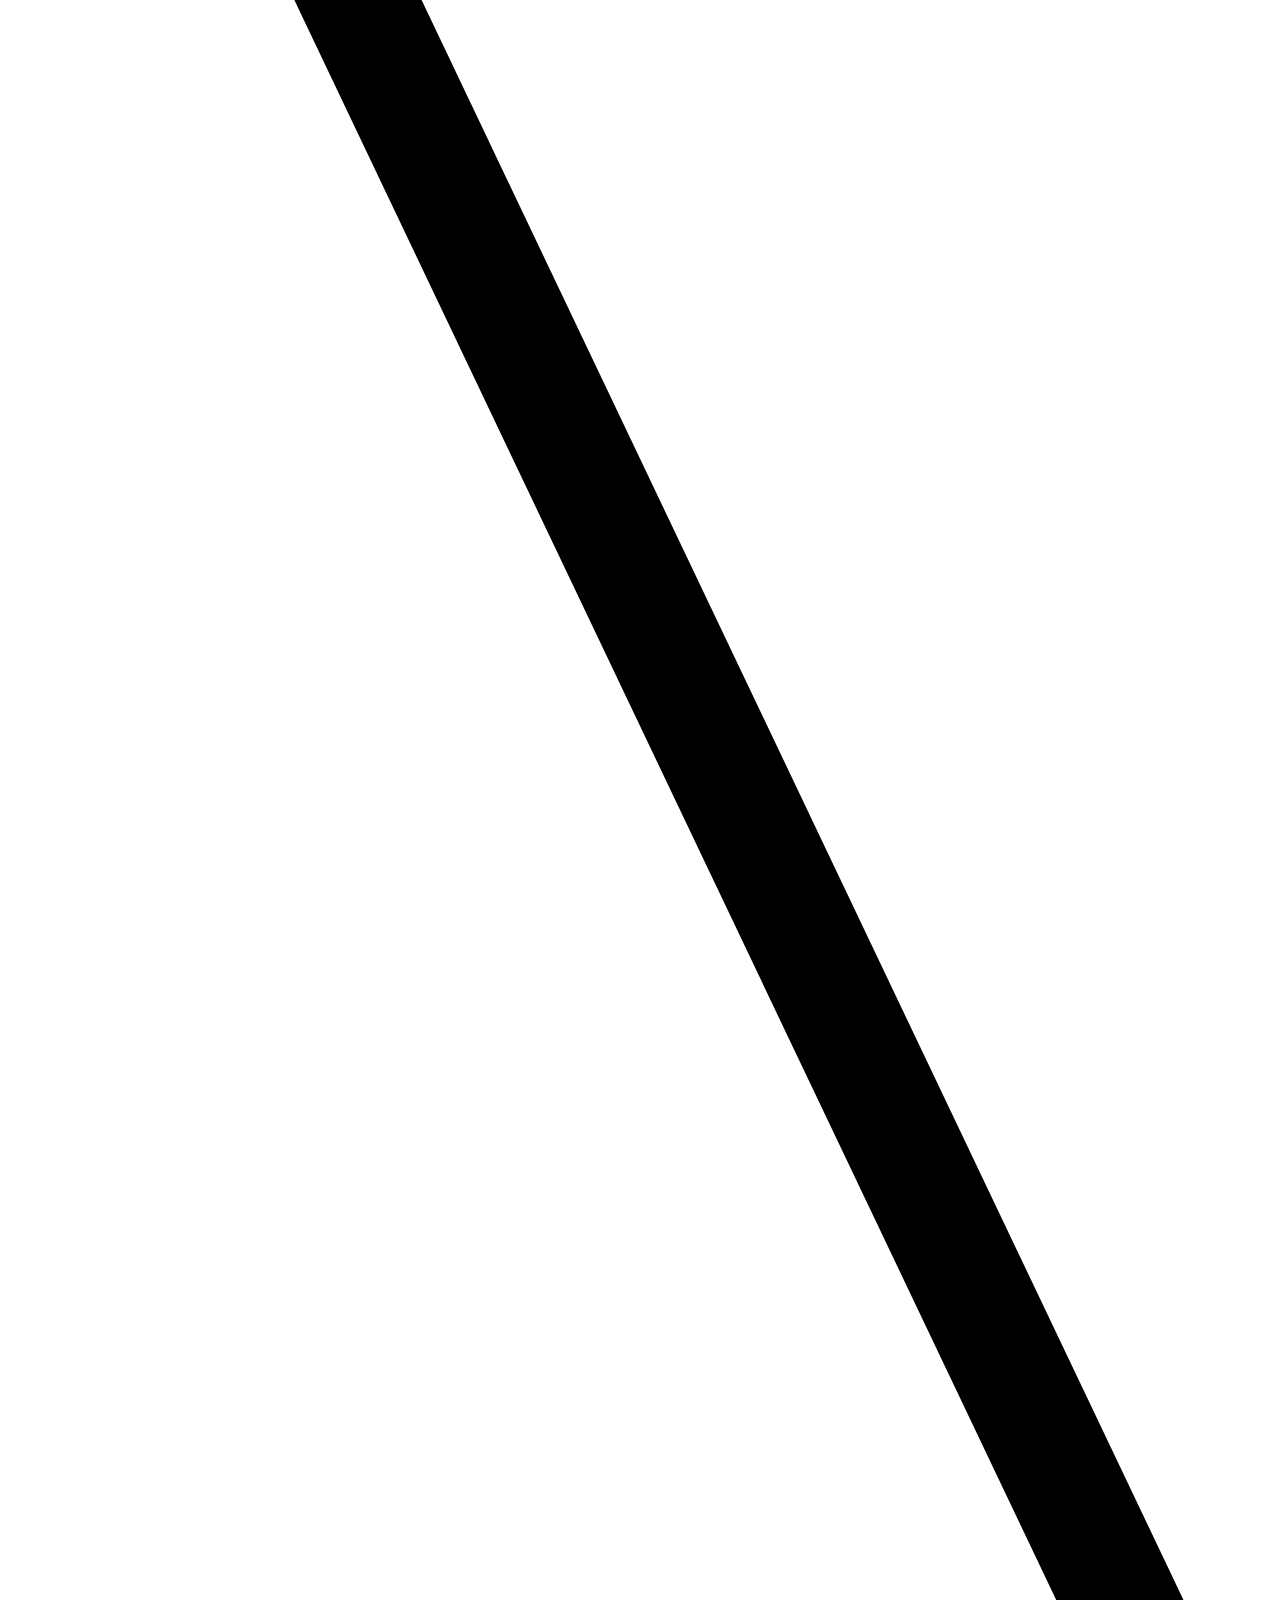
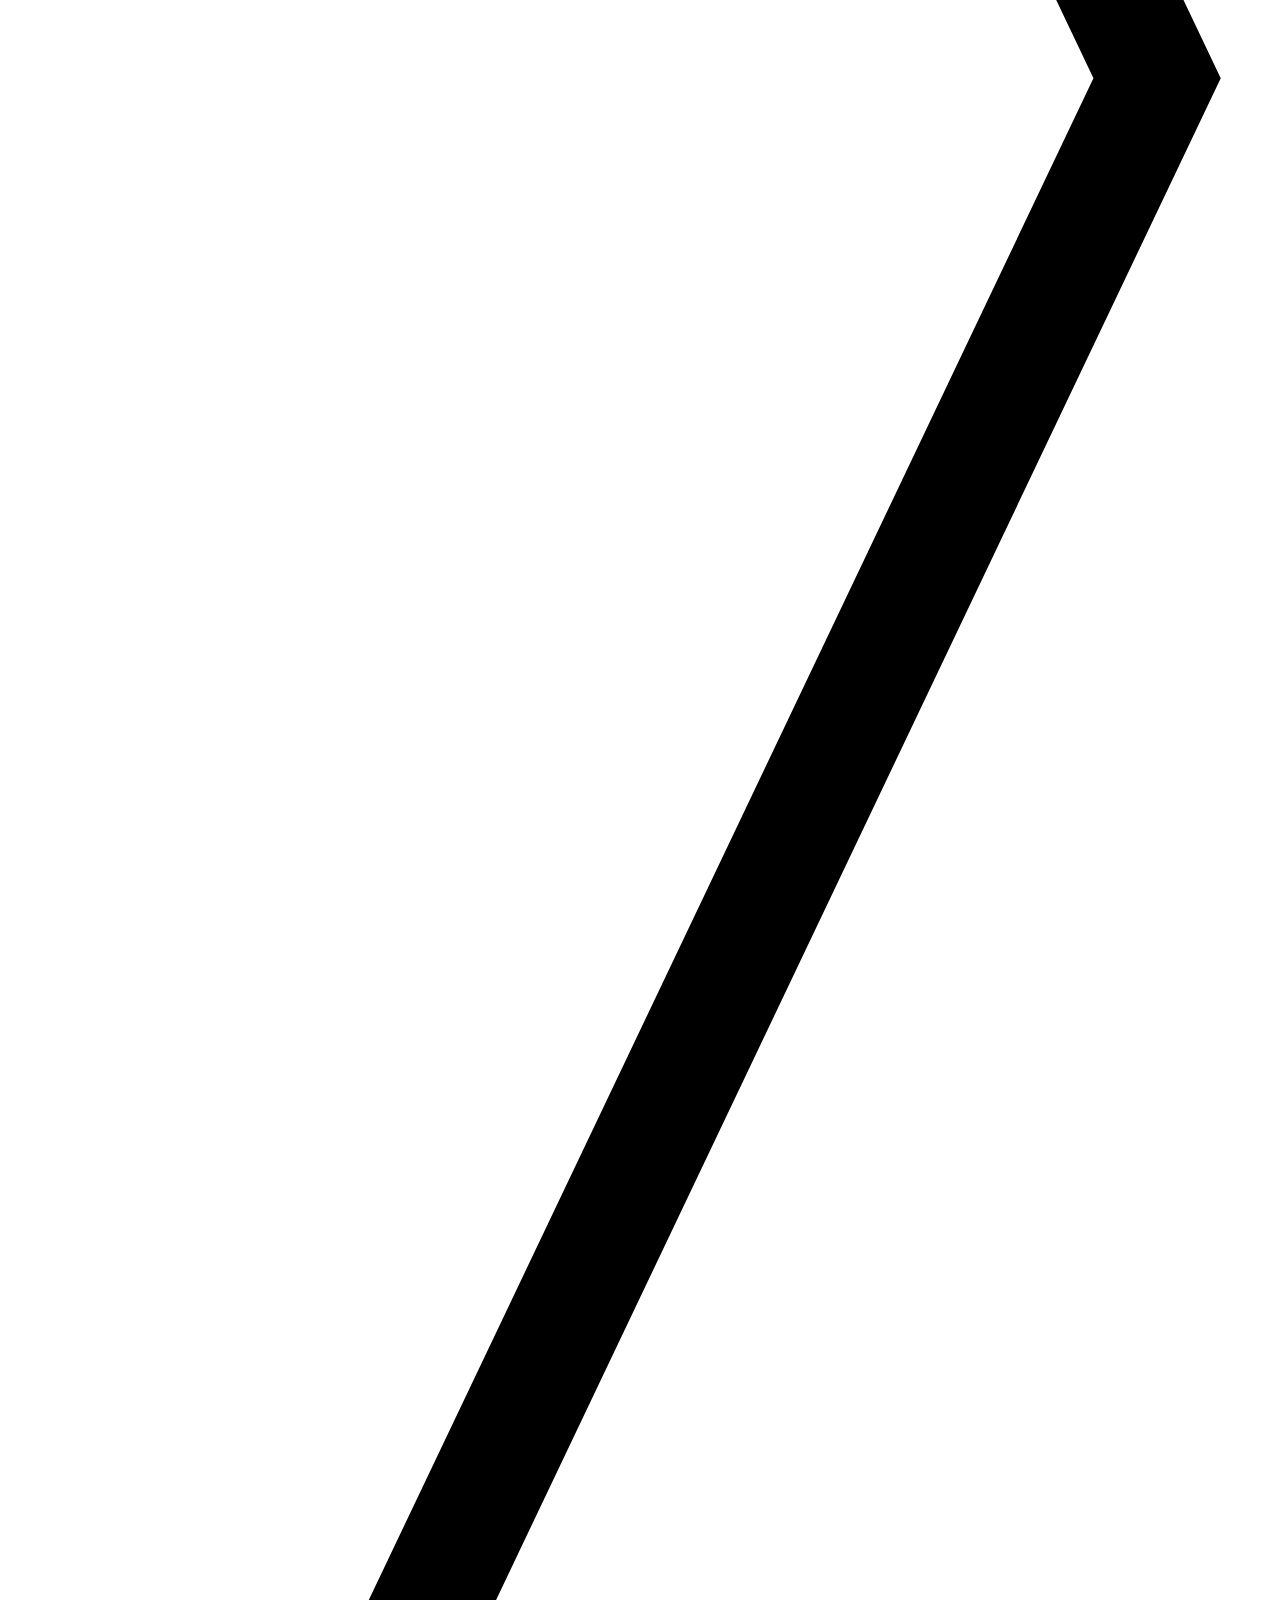
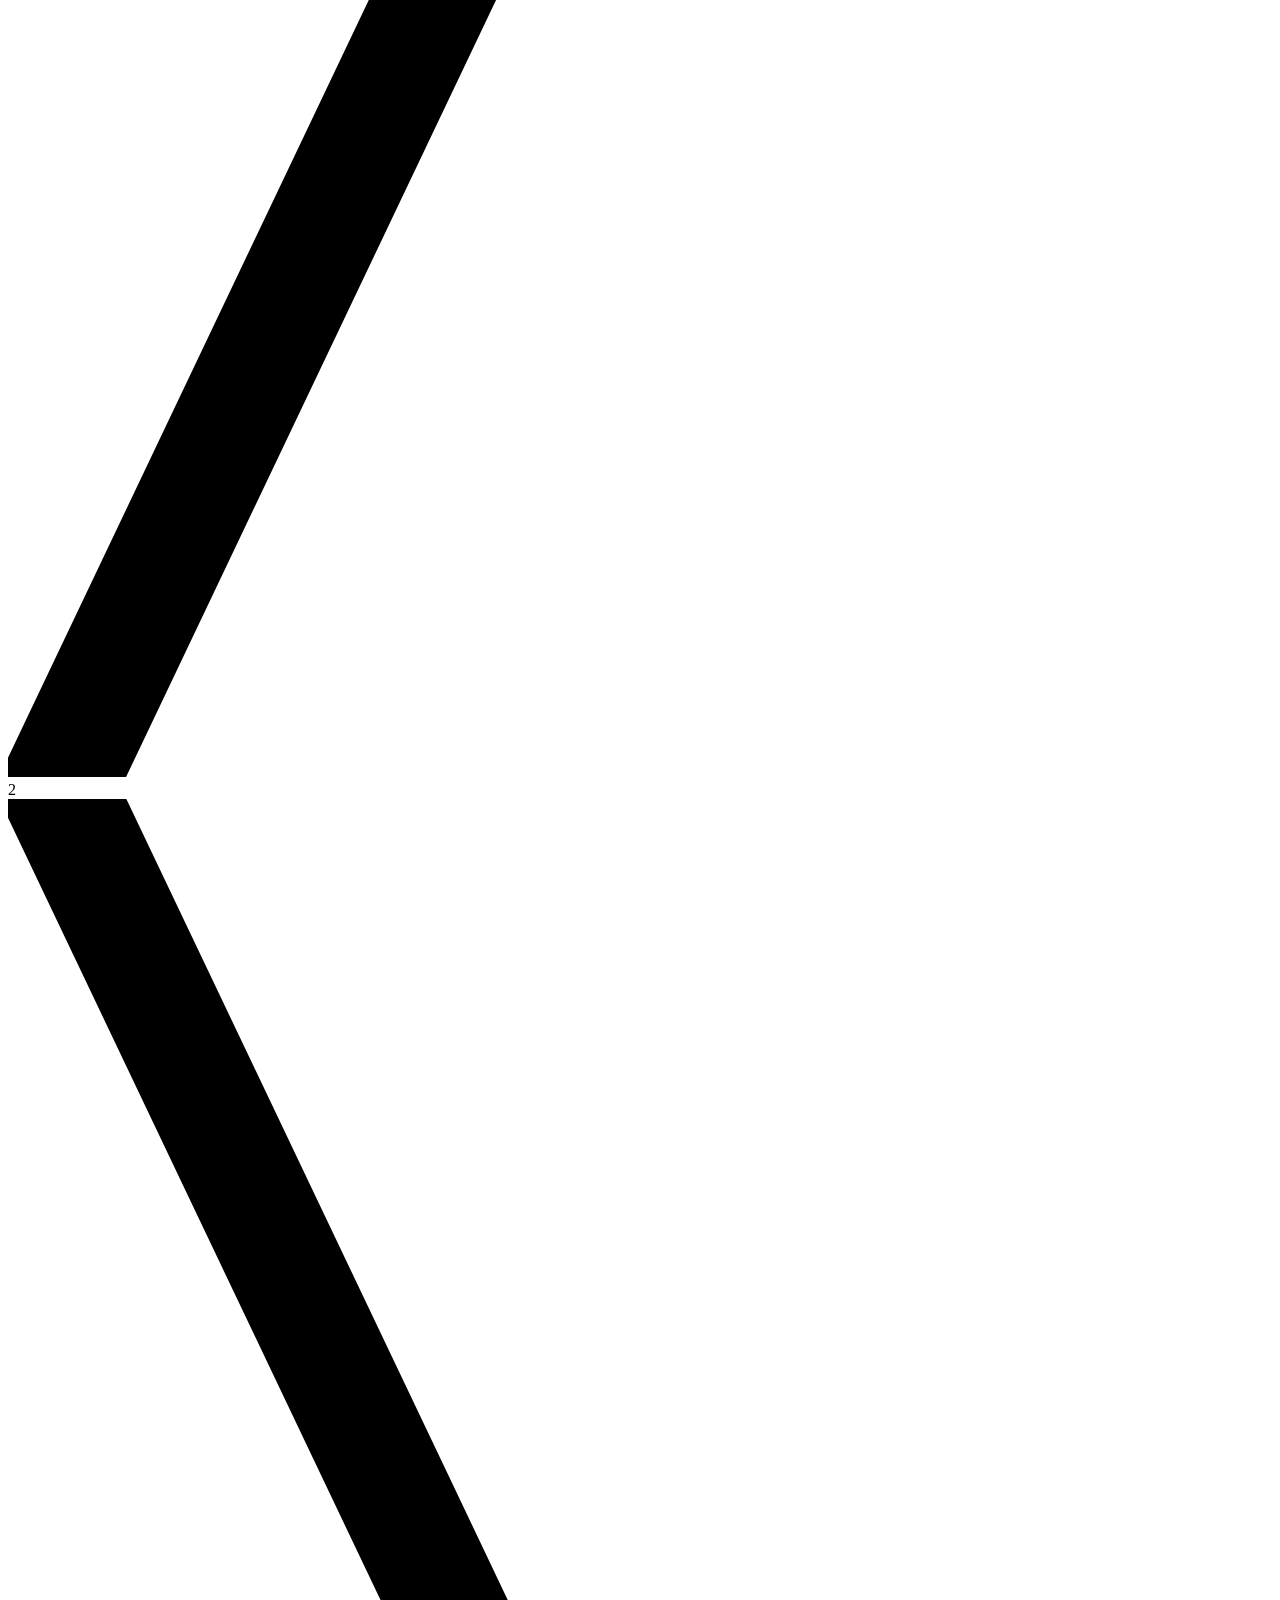
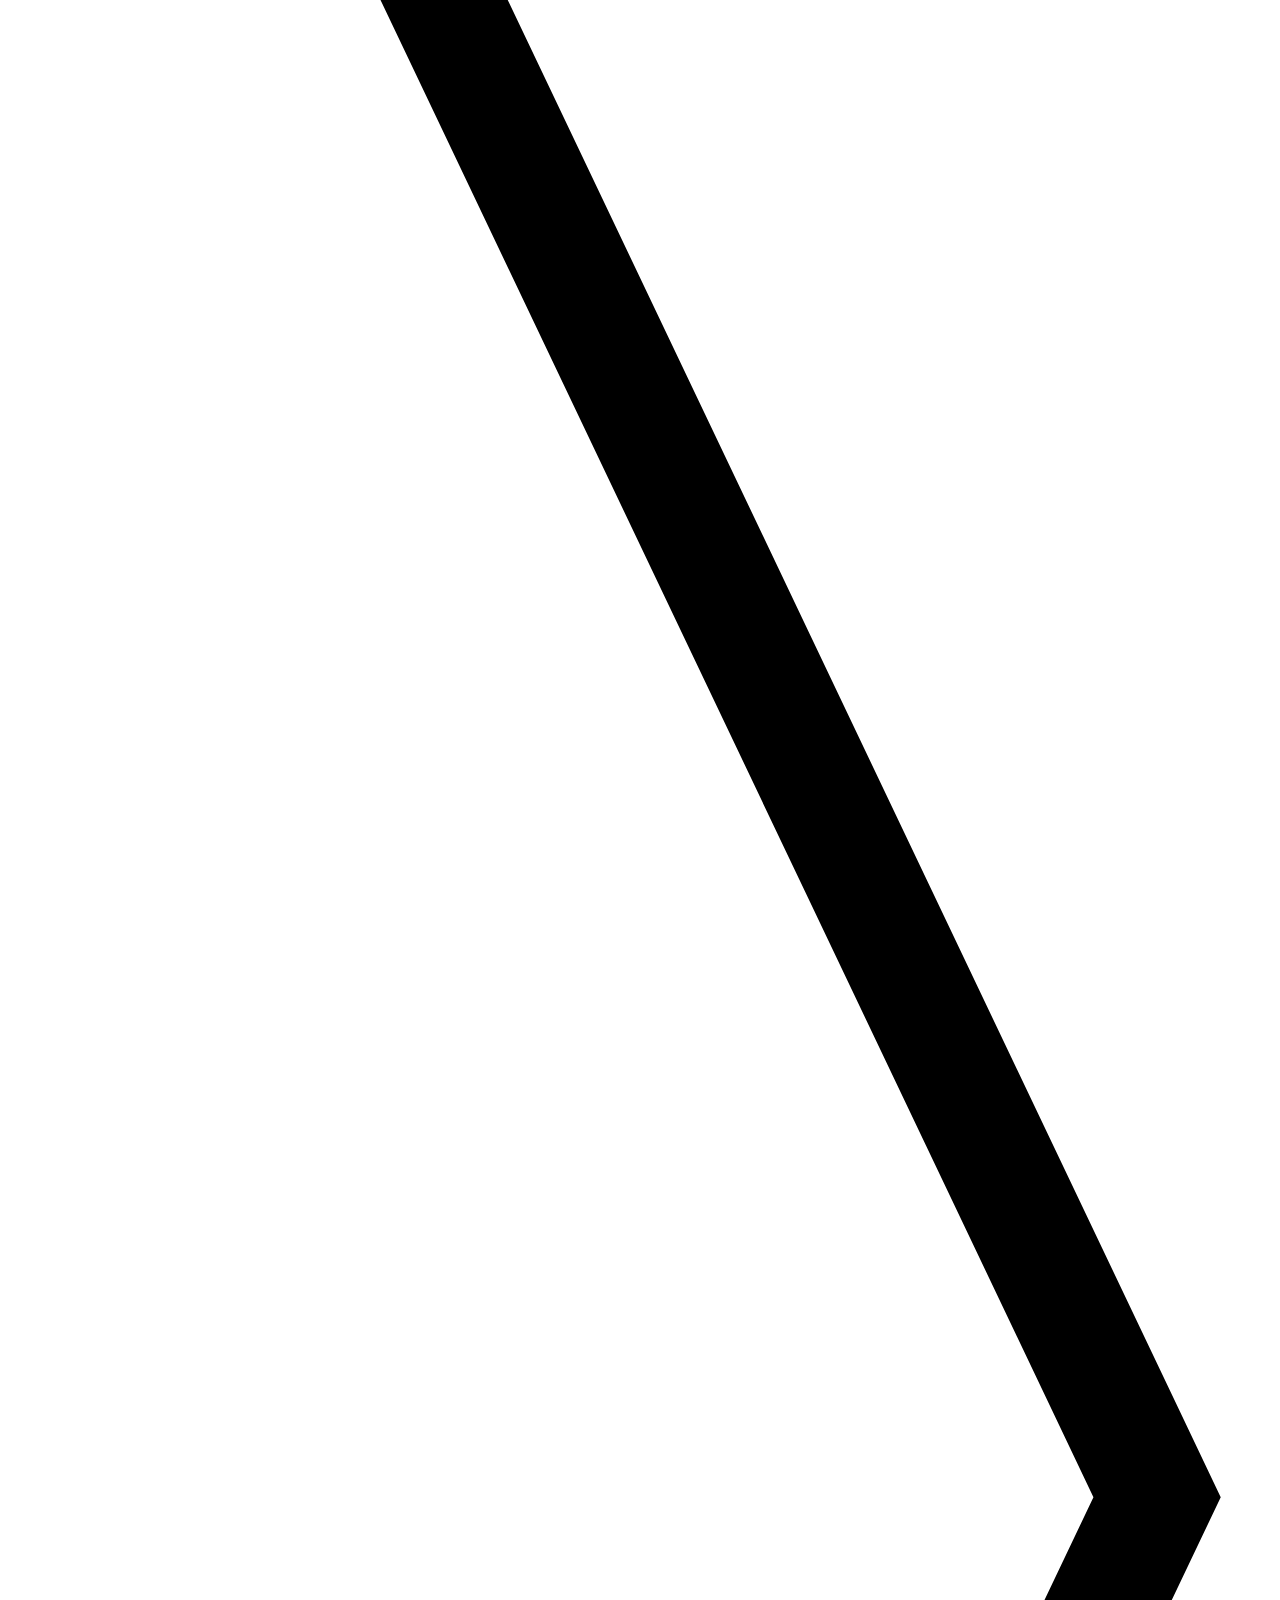
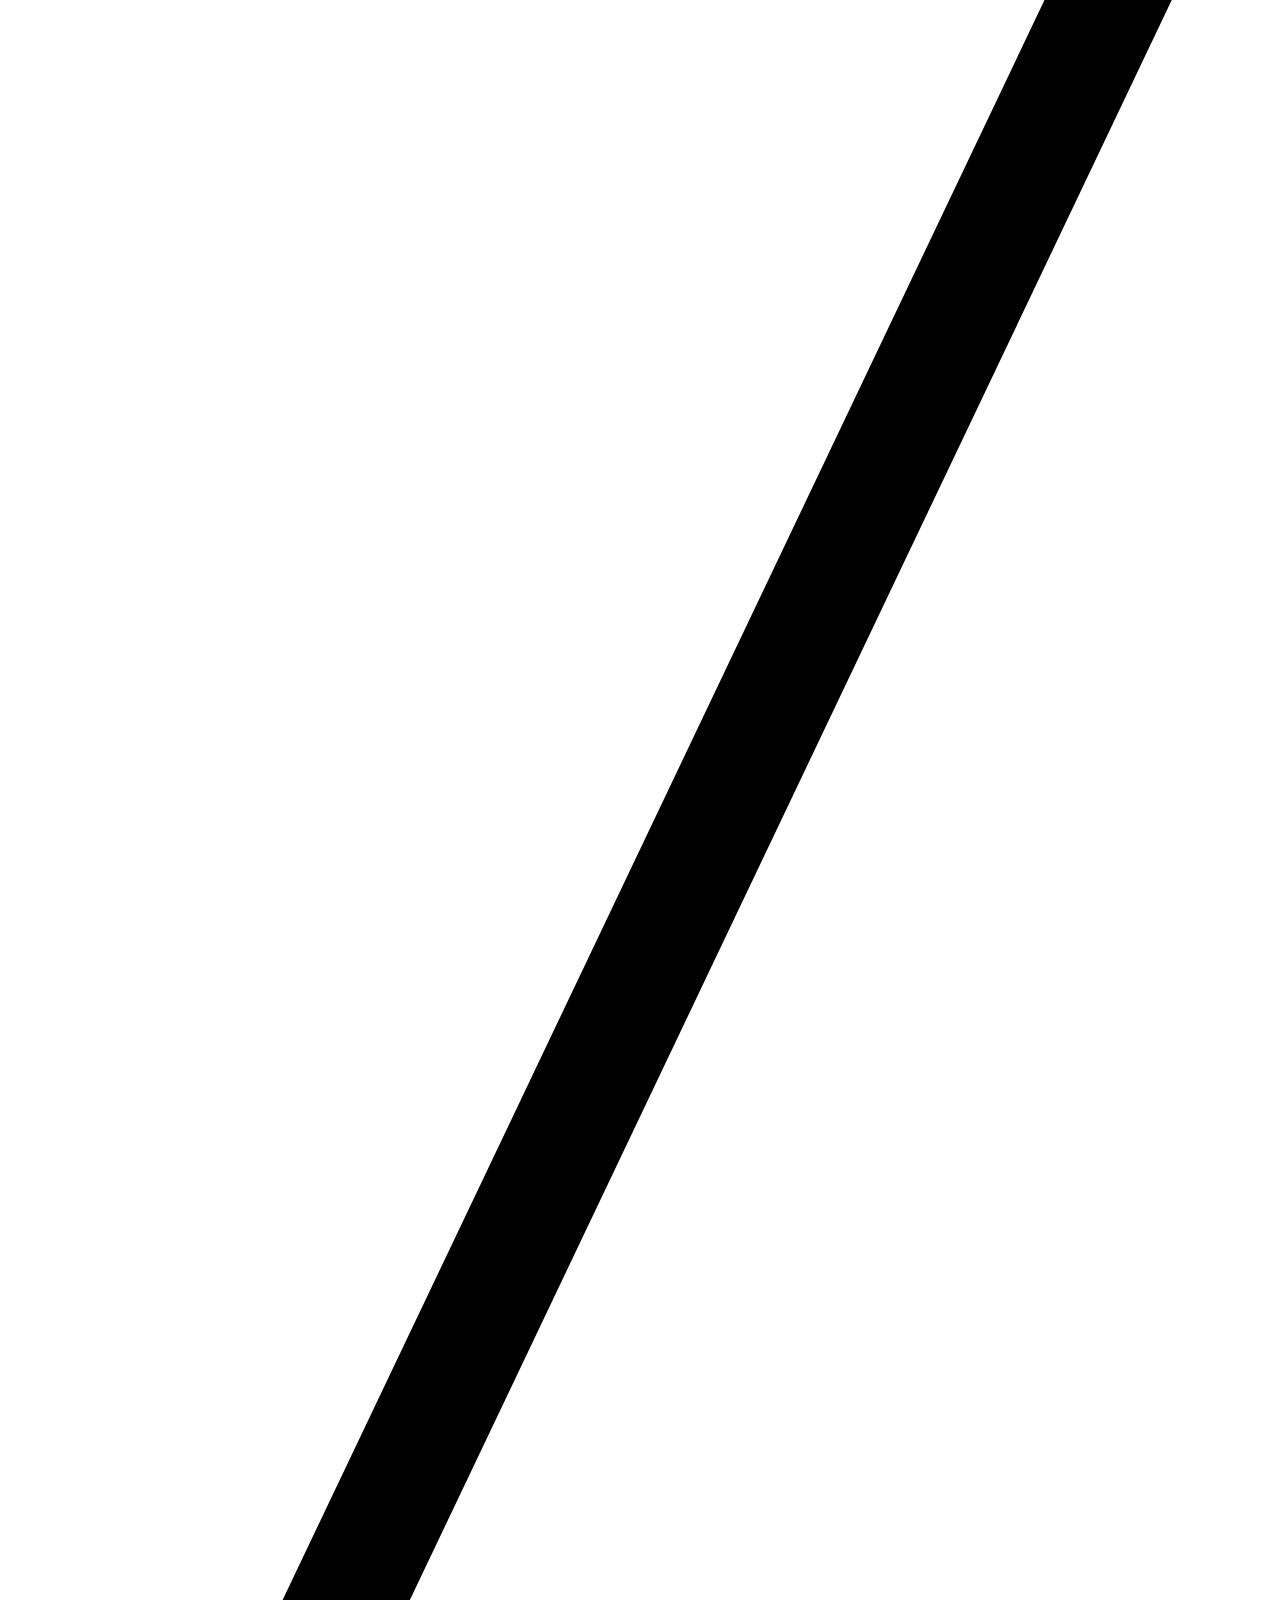
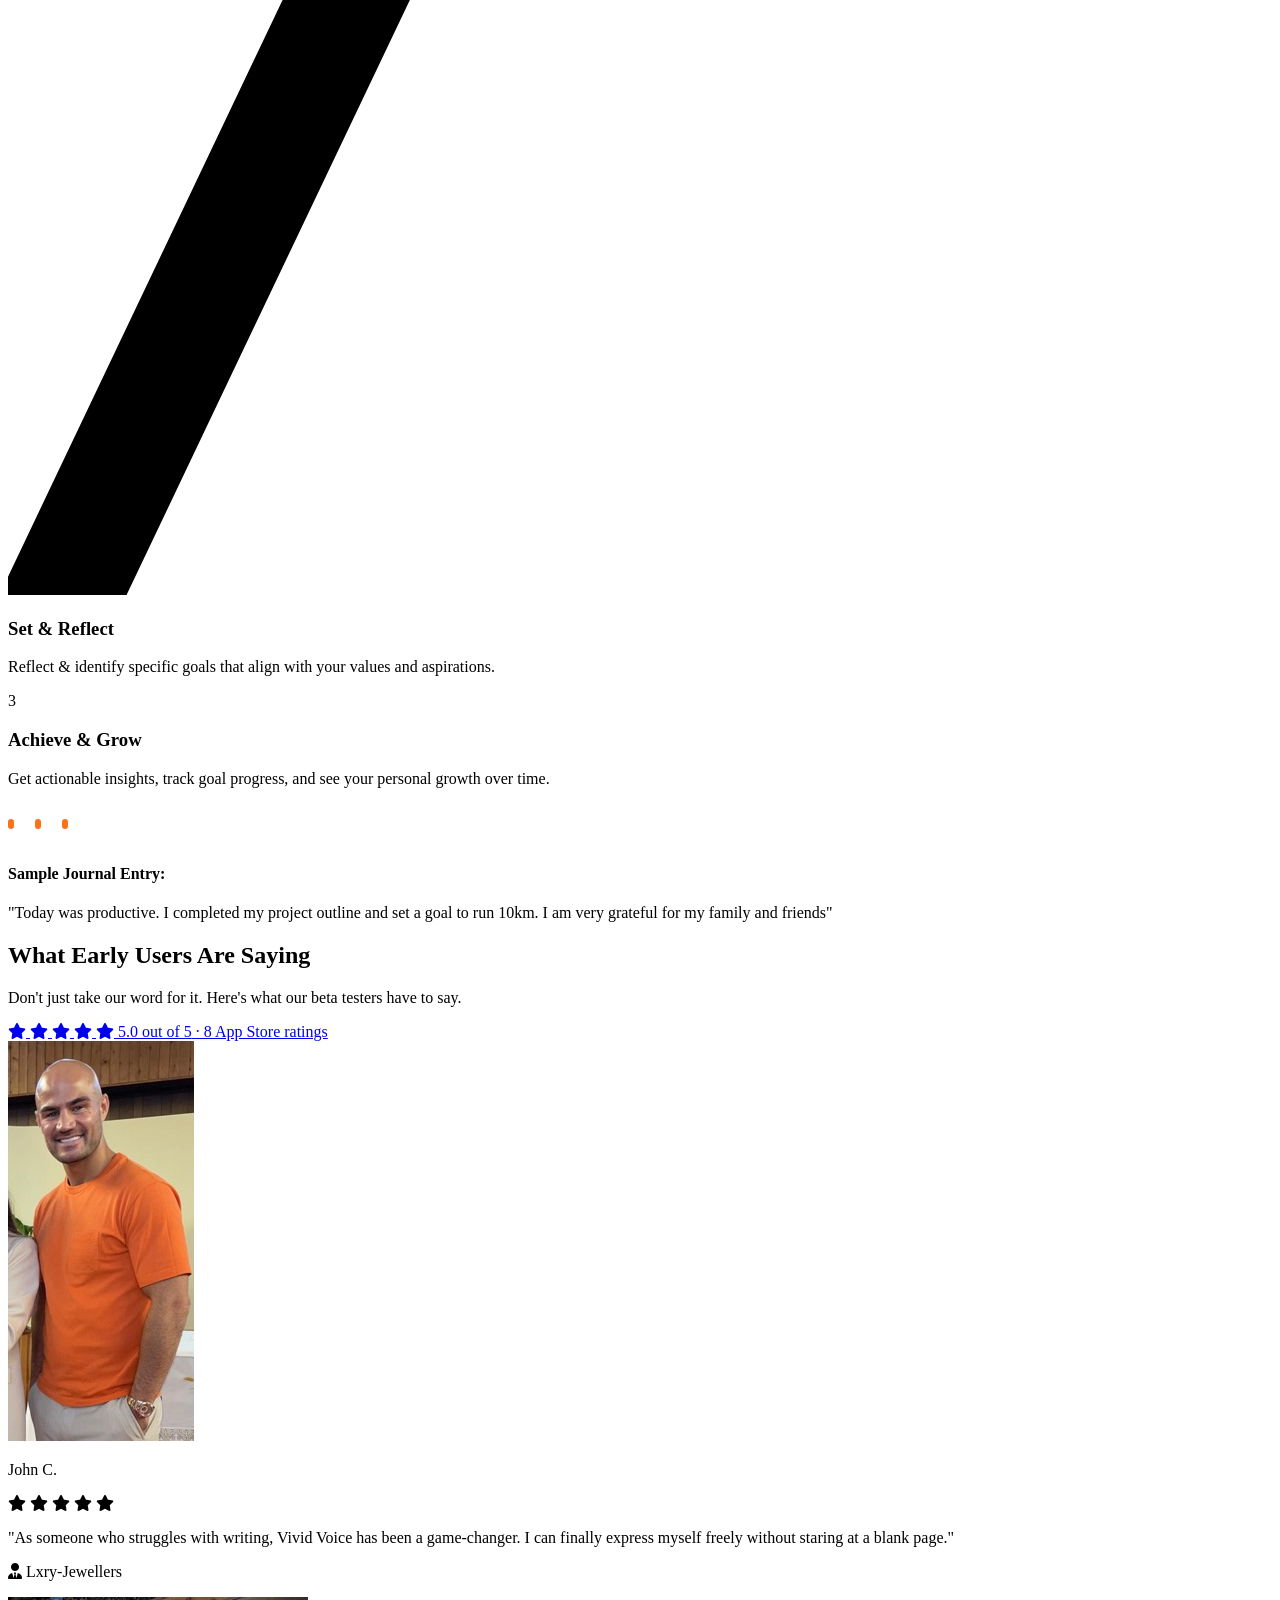
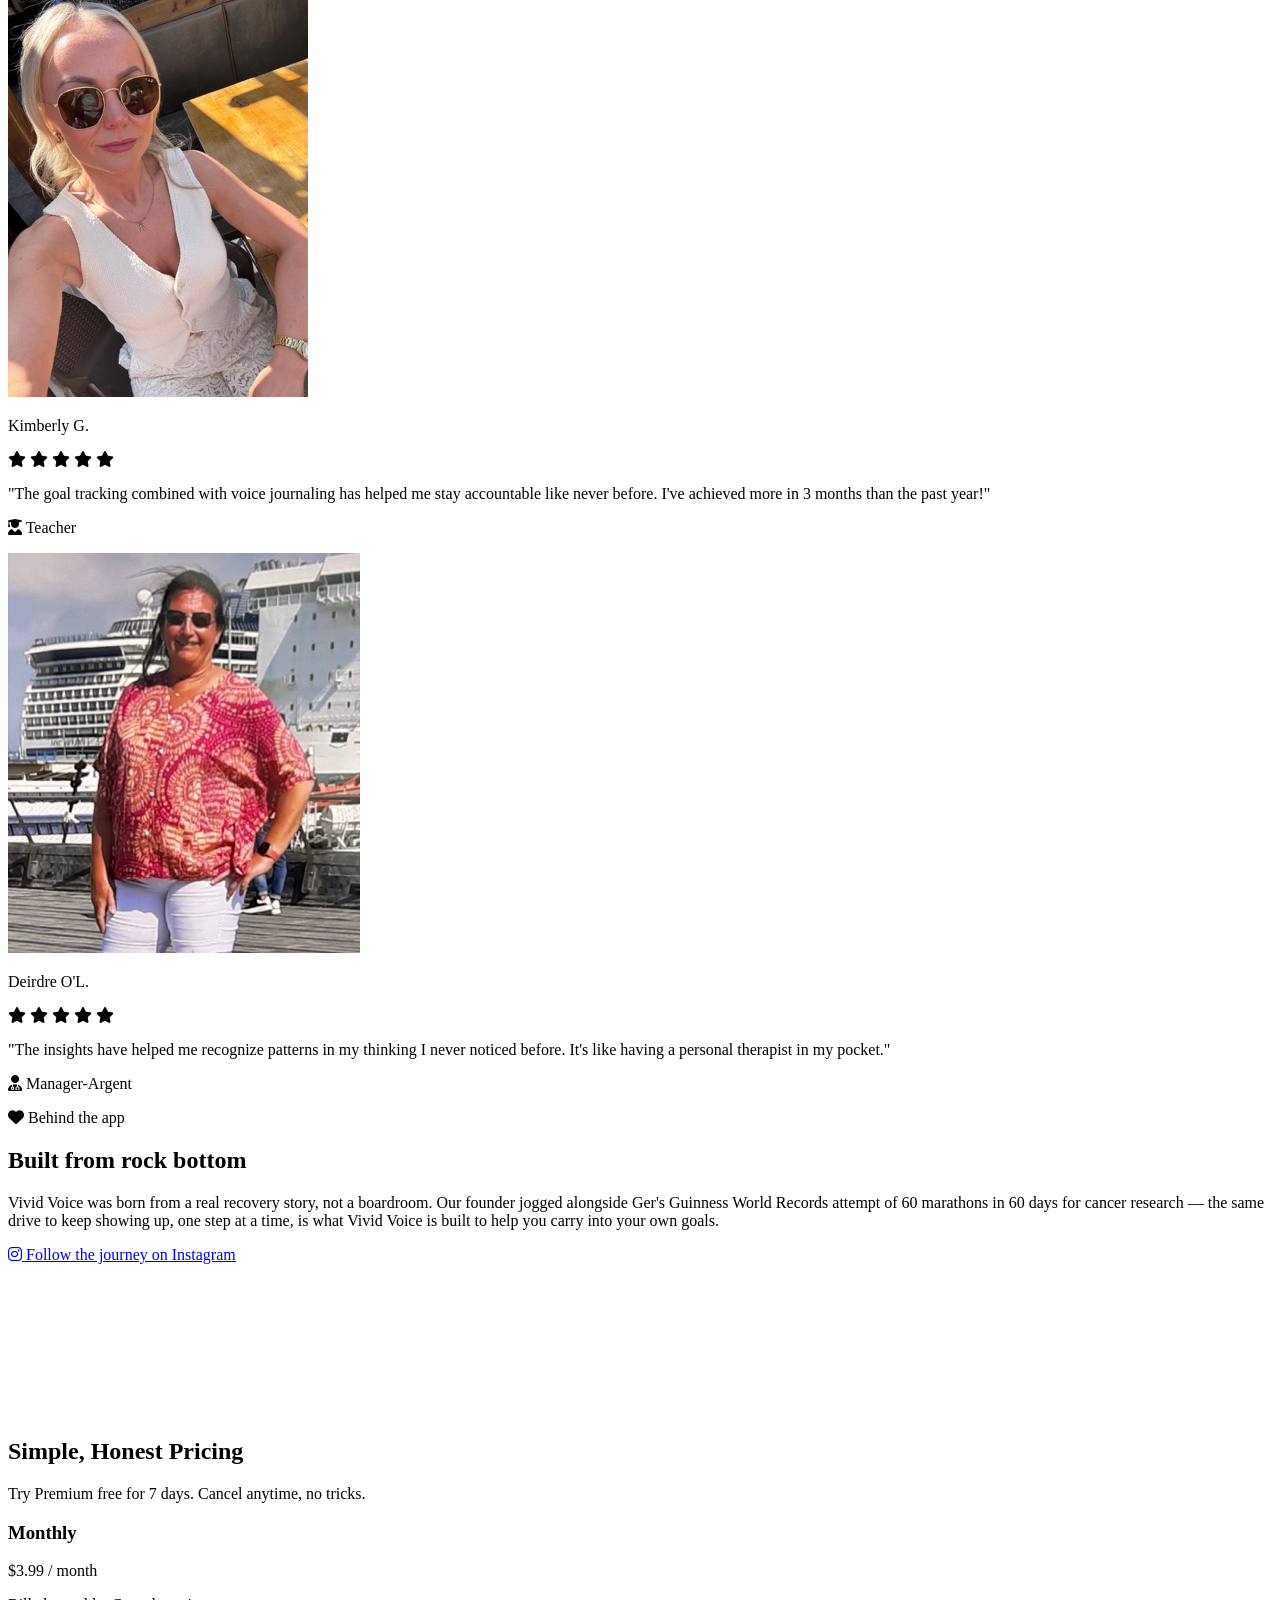
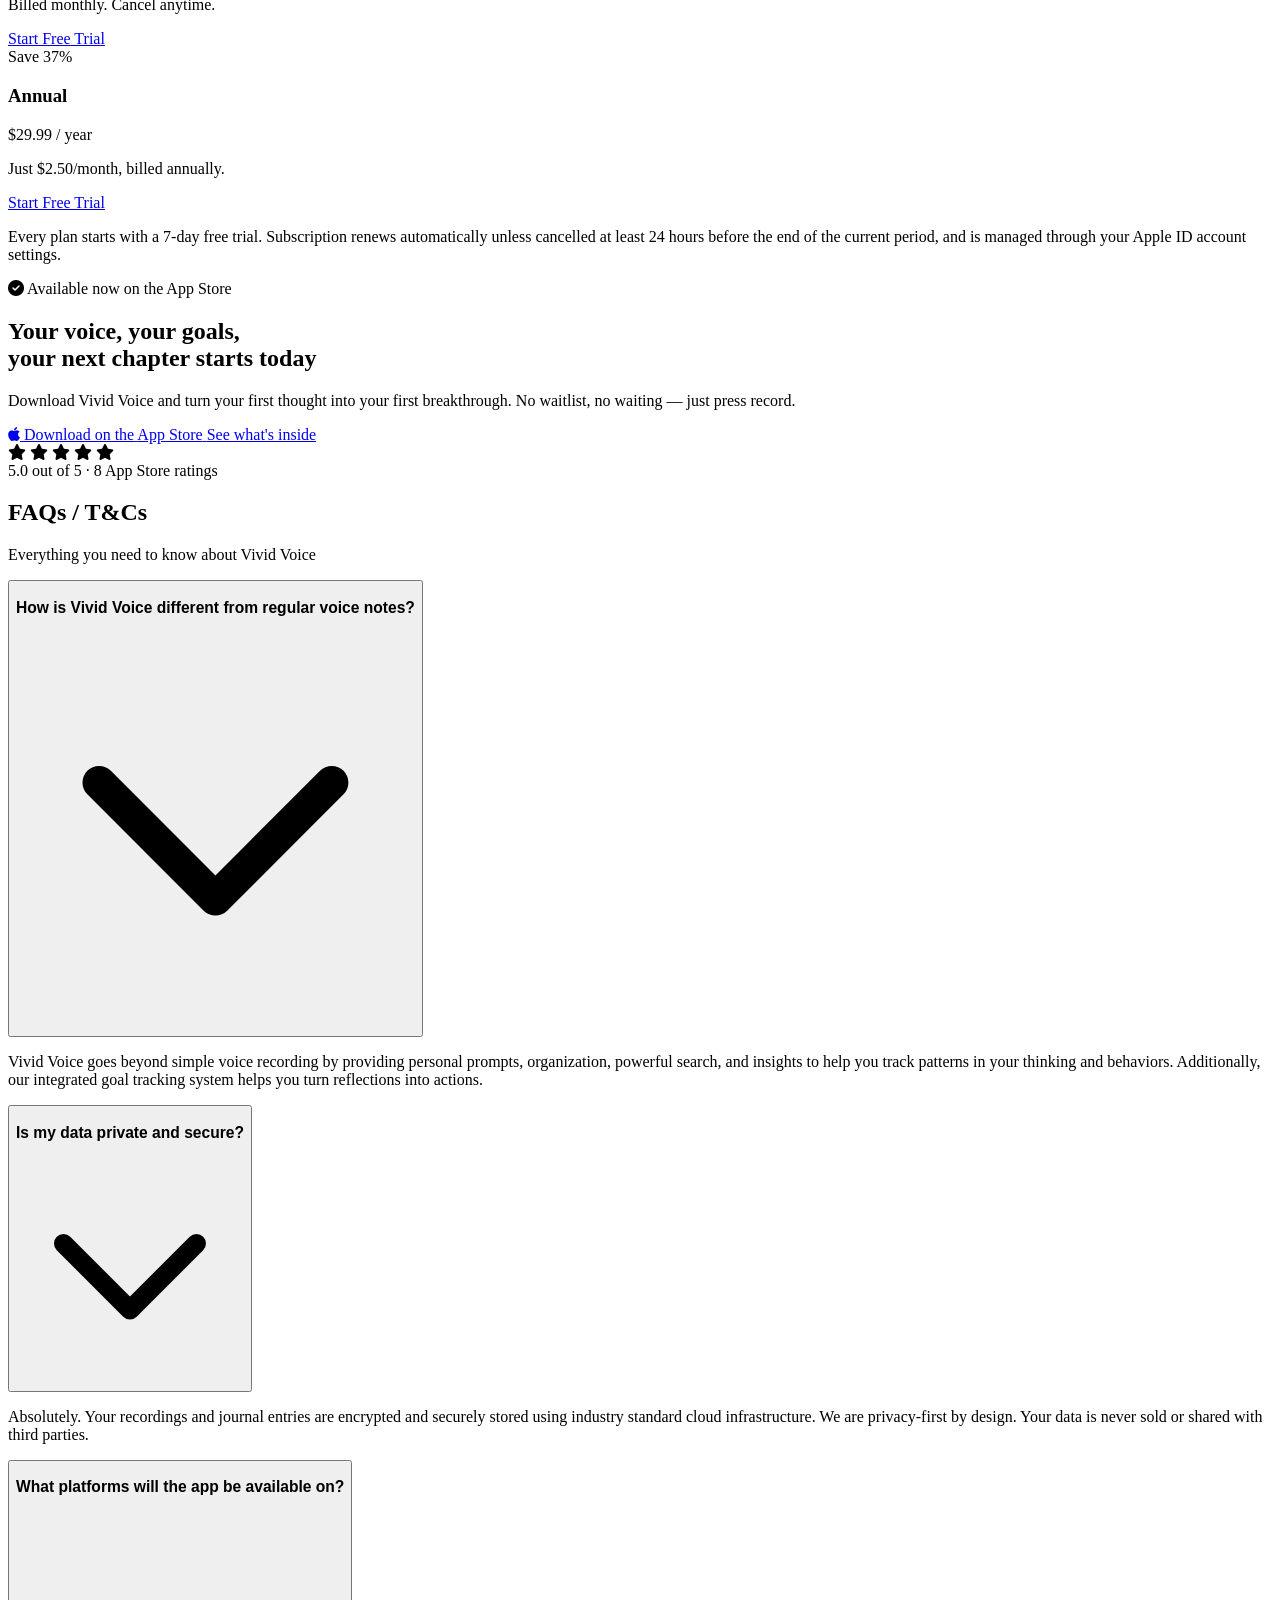
==== commit 1c9b42aa: "Add pricing section New "Simple, Honest Pricing" section with Monthly ($3.99) and Annual ($29.99, sa" ====
--- a/index.html
+++ b/index.html
@@ -113,6 +113,7 @@
                         <a href="#features" class="text-gray-600 hover:text-orange-500 px-3 py-2 font-medium">Features</a>
                         <a href="#how-it-works" class="text-gray-600 hover:text-orange-500 px-3 py-2 font-medium">How It Works</a>
                         <a href="#testimonials" class="text-gray-600 hover:text-orange-500 px-3 py-2 font-medium">Testimonials</a>
+                        <a href="#pricing" class="text-gray-600 hover:text-orange-500 px-3 py-2 font-medium">Pricing</a>
                         <a href="#faq" class="text-gray-600 hover:text-orange-500 px-3 py-2 font-medium">FAQs / T&Cs</a>
                     </div>
                 </div>
@@ -132,6 +133,7 @@
                 <a href="#features" class="block px-3 py-2 rounded-md text-base font-medium text-gray-600 hover:text-orange-500 hover:bg-orange-50">Features</a>
                 <a href="#how-it-works" class="block px-3 py-2 rounded-md text-base font-medium text-gray-600 hover:text-orange-500 hover:bg-orange-50">How It Works</a>
                 <a href="#testimonials" class="block px-3 py-2 rounded-md text-base font-medium text-gray-600 hover:text-orange-500 hover:bg-orange-50">Testimonials</a>
+                <a href="#pricing" class="block px-3 py-2 rounded-md text-base font-medium text-gray-600 hover:text-orange-500 hover:bg-orange-50">Pricing</a>
                 <a href="#faq" class="block px-3 py-2 rounded-md text-base font-medium text-gray-600 hover:text-orange-500 hover:bg-orange-50">FAQs / T&Cs</a>
             </div>
         </div>
@@ -606,6 +608,55 @@
                     </div>
                 </div>
             </div>
+        </div>
+    </section>
+
+    <!-- Pricing Section -->
+    <section id="pricing" class="py-20 bg-gray-50">
+        <div class="max-w-5xl mx-auto px-4 sm:px-6 lg:px-8">
+            <div class="text-center">
+                <h2 class="text-3xl font-extrabold text-gray-900 sm:text-4xl">
+                    Simple, Honest Pricing
+                </h2>
+                <p class="mt-4 max-w-2xl text-xl text-gray-600 mx-auto">
+                    Try Premium free for 7 days. Cancel anytime, no tricks.
+                </p>
+            </div>
+
+            <div class="mt-16 grid grid-cols-1 sm:grid-cols-2 gap-8 max-w-3xl mx-auto">
+                <!-- Monthly -->
+                <div class="bg-white rounded-2xl shadow-lg p-8 border border-gray-100">
+                    <h3 class="text-lg font-semibold text-gray-900">Monthly</h3>
+                    <p class="mt-4 flex items-baseline">
+                        <span class="text-4xl font-extrabold text-gray-900">$3.99</span>
+                        <span class="ml-1 text-gray-500">/ month</span>
+                    </p>
+                    <p class="mt-2 text-sm text-gray-500">Billed monthly. Cancel anytime.</p>
+                    <a href="https://apps.apple.com/app/6755194319" class="mt-8 block w-full text-center px-6 py-3 rounded-lg border-2 border-orange-600 text-orange-600 font-semibold hover:bg-orange-50 transition-colors">
+                        Start Free Trial
+                    </a>
+                </div>
+
+                <!-- Annual -->
+                <div class="relative bg-white rounded-2xl shadow-xl p-8 border-2 border-orange-500">
+                    <span class="absolute -top-4 left-1/2 -translate-x-1/2 bg-orange-600 text-white text-xs font-bold px-4 py-1 rounded-full uppercase tracking-wide">
+                        Save 37%
+                    </span>
+                    <h3 class="text-lg font-semibold text-gray-900">Annual</h3>
+                    <p class="mt-4 flex items-baseline">
+                        <span class="text-4xl font-extrabold text-gray-900">$29.99</span>
+                        <span class="ml-1 text-gray-500">/ year</span>
+                    </p>
+                    <p class="mt-2 text-sm text-gray-500">Just $2.50/month, billed annually.</p>
+                    <a href="https://apps.apple.com/app/6755194319" class="mt-8 block w-full text-center px-6 py-3 rounded-lg bg-gradient-to-r from-orange-600 to-pink-500 text-white font-semibold shadow-sm hover:from-orange-700 hover:to-pink-600 transition-colors transform hover:scale-105 duration-300">
+                        Start Free Trial
+                    </a>
+                </div>
+            </div>
+
+            <p class="mt-10 text-sm text-gray-500 text-center max-w-2xl mx-auto">
+                Every plan starts with a 7-day free trial. Subscription renews automatically unless cancelled at least 24 hours before the end of the current period, and is managed through your Apple ID account settings.
+            </p>
         </div>
     </section>
 
@@ -710,7 +761,7 @@
                             </svg>
                         </button>
                         <div x-show="open" x-collapse class="px-5 pb-5 text-gray-600">
-                            <p>Vivid Voice is offered as a subscription billed monthly or annually. Payments are processed through your App Store account. If you cancel, your subscription will remain active until the end of the current billing period and you won't be charged again. You can manage or cancel your subscription at any time through App Store account settings. </p>
+                            <p>Vivid Voice Premium is $3.99/month or $29.99/year (save 37%), with a 7-day free trial on either plan. Payments are processed through your App Store account. If you cancel, your subscription will remain active until the end of the current billing period and you won't be charged again. You can manage or cancel your subscription at any time through App Store account settings.</p>
                         </div>
                     </div>
                   
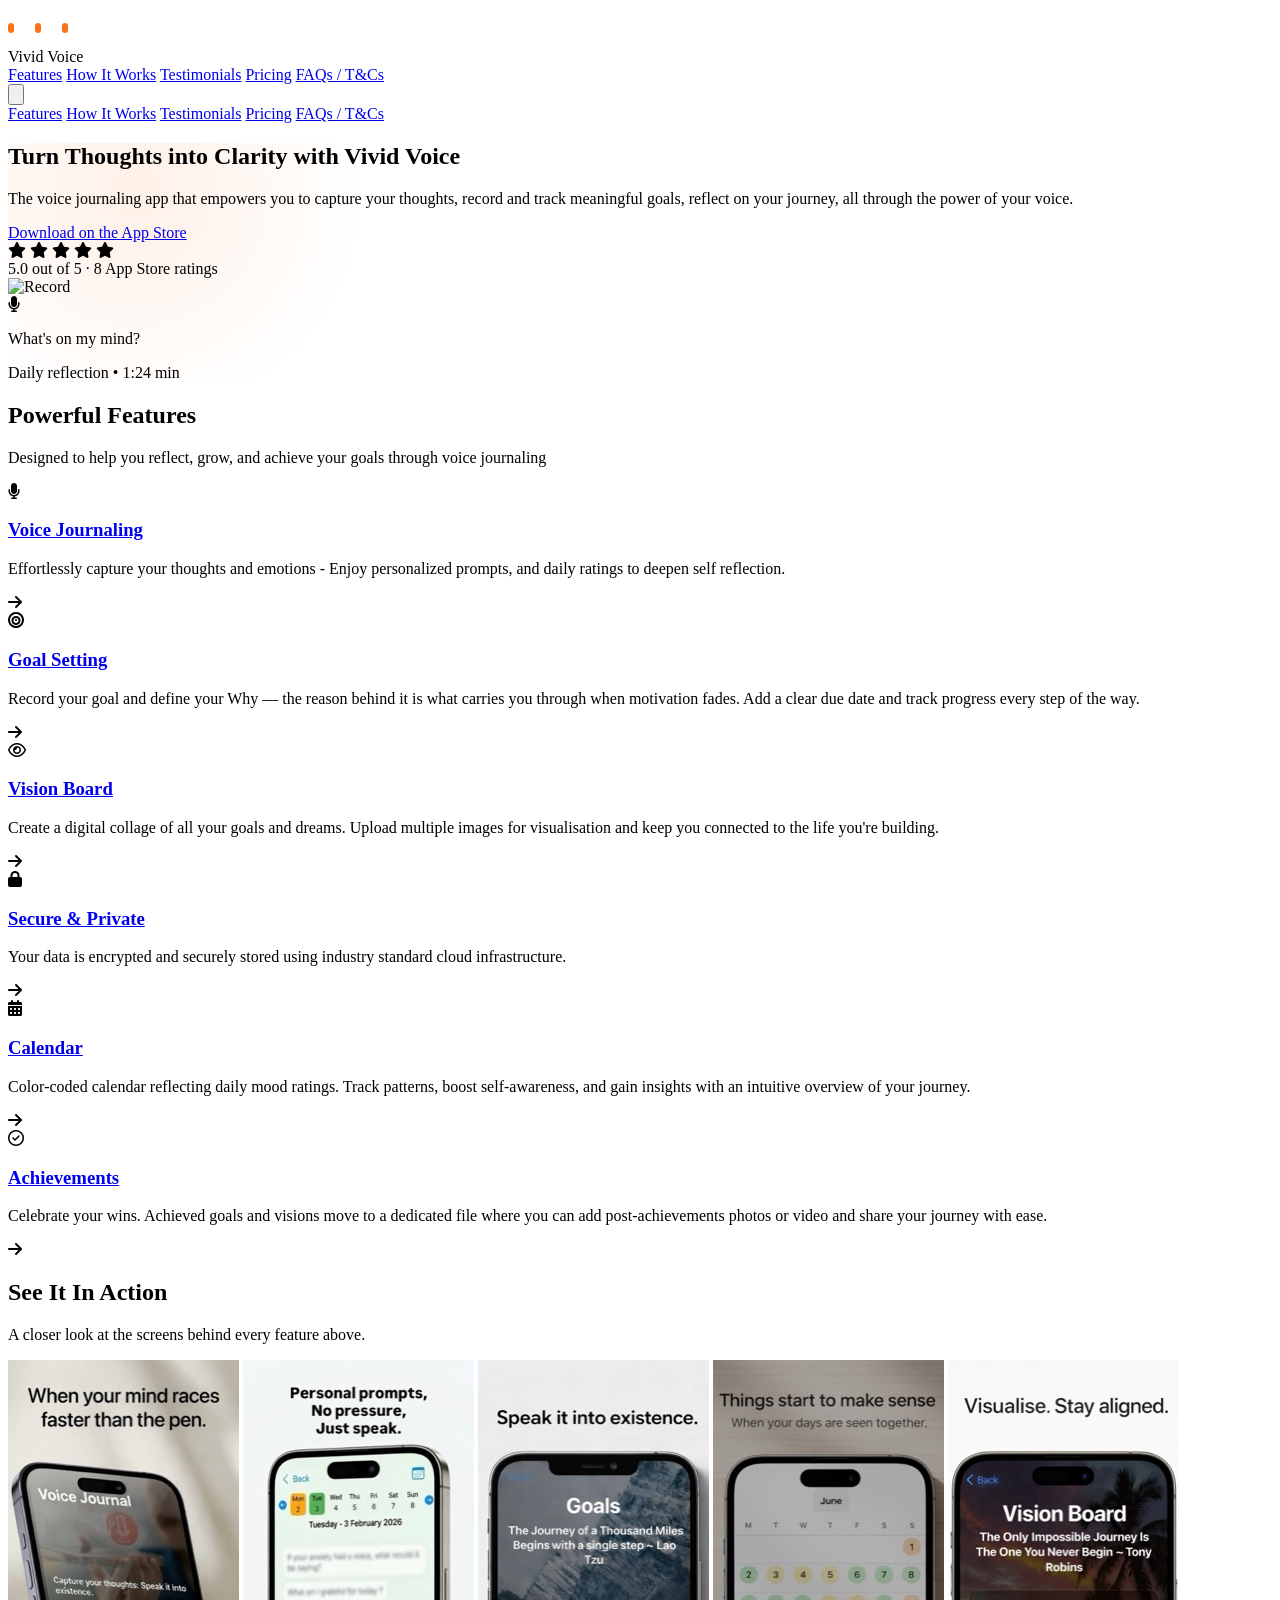
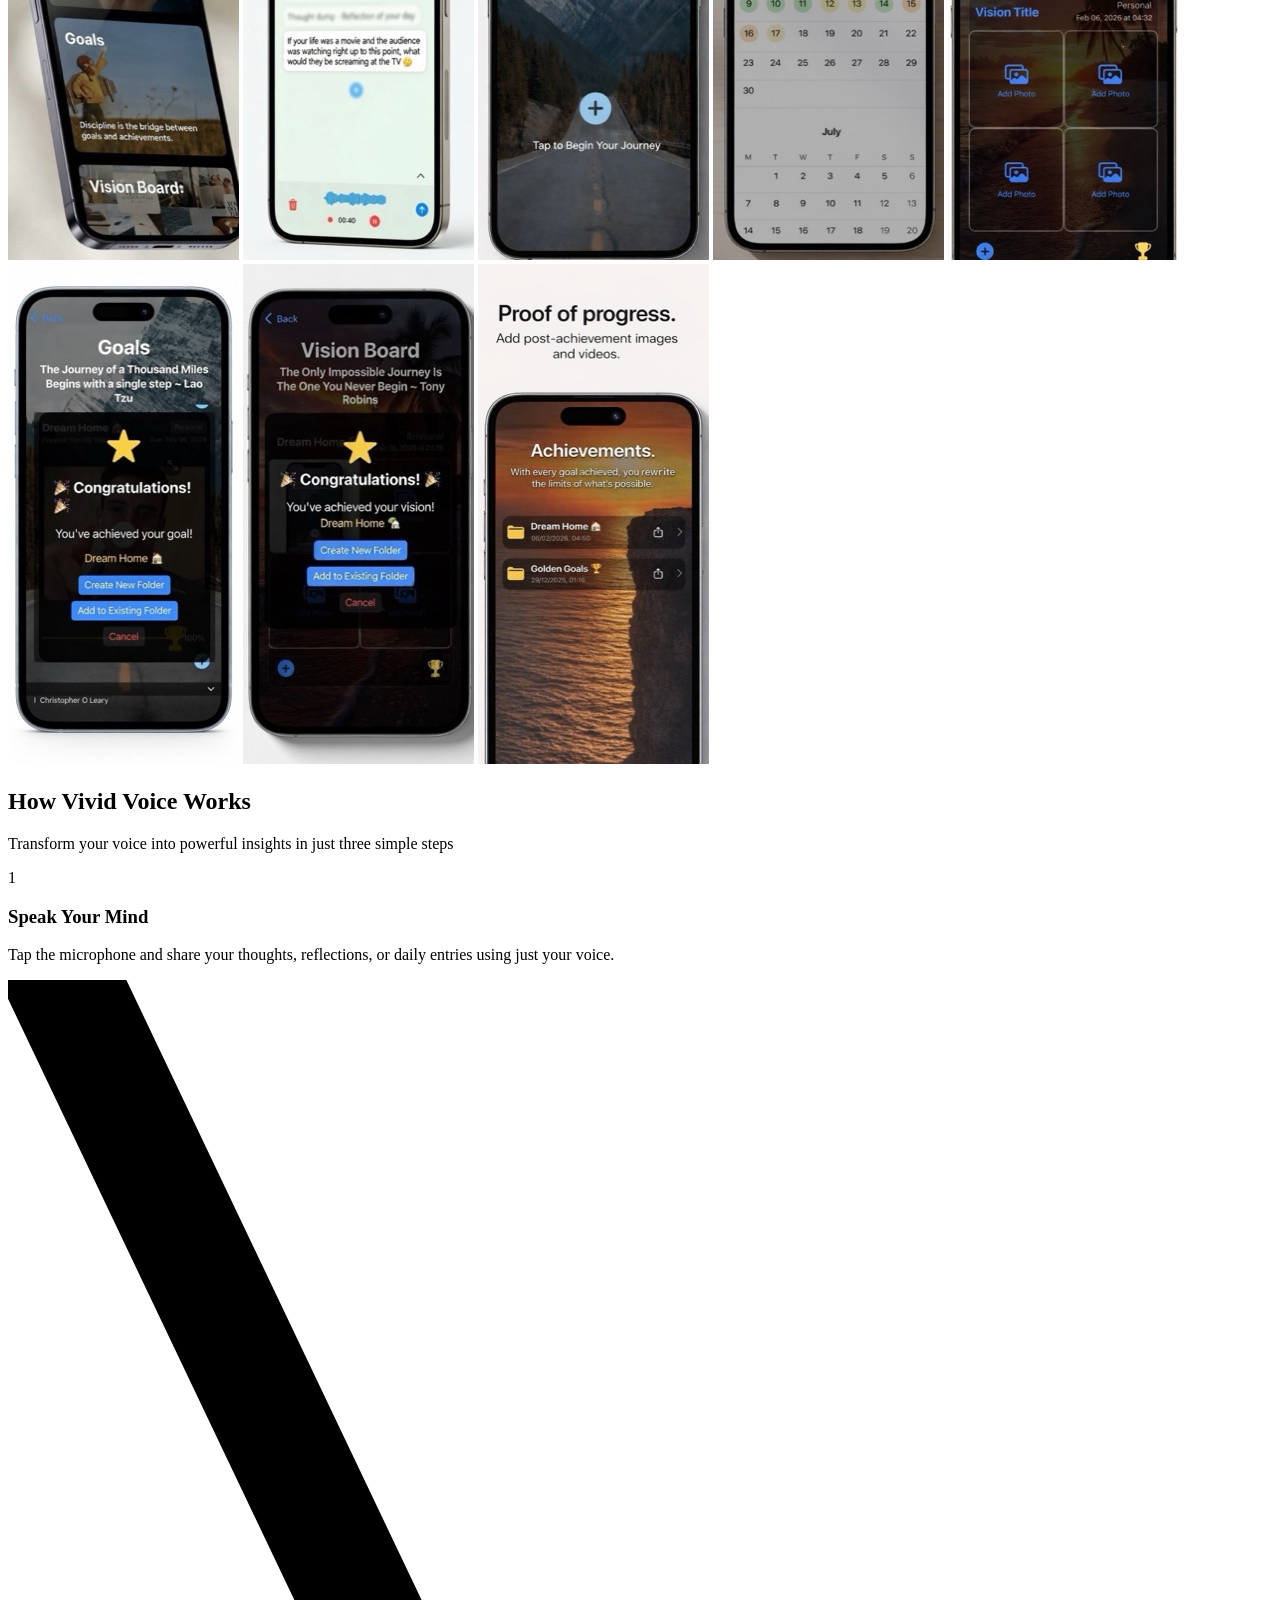
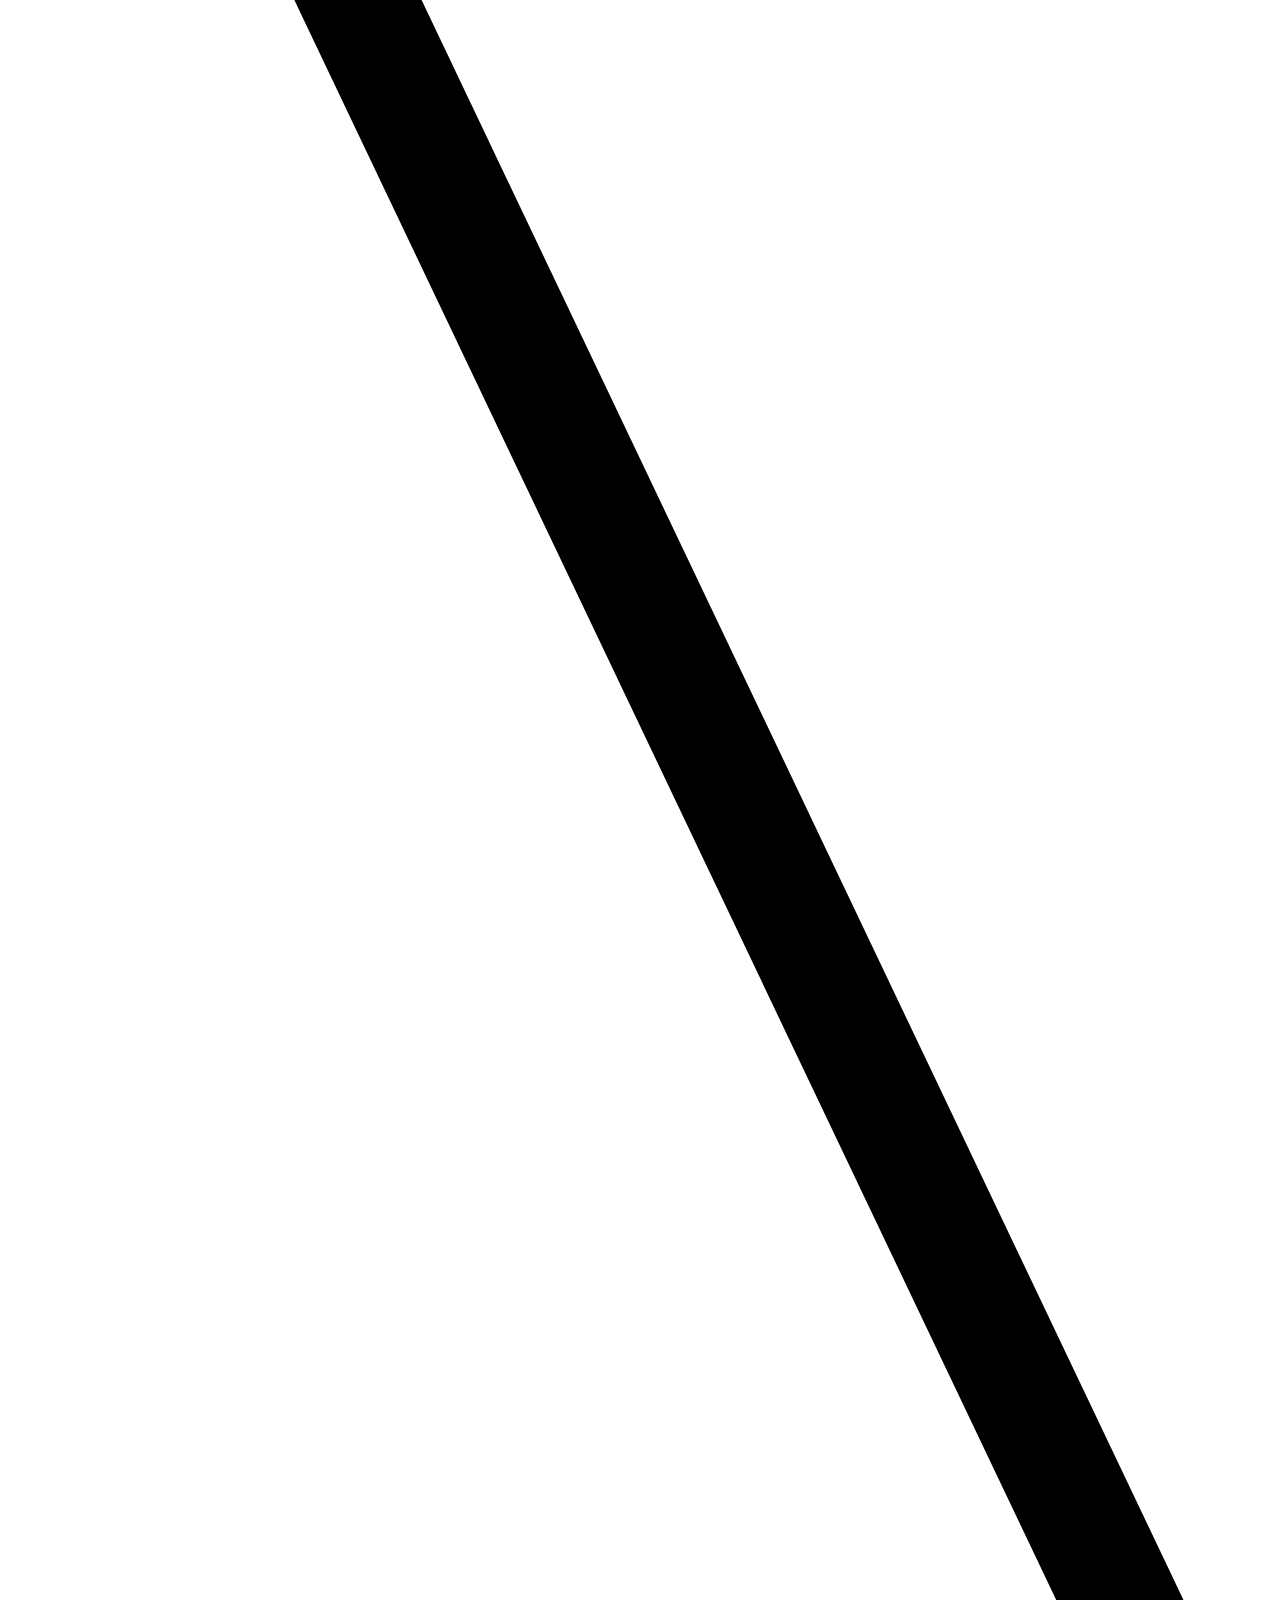
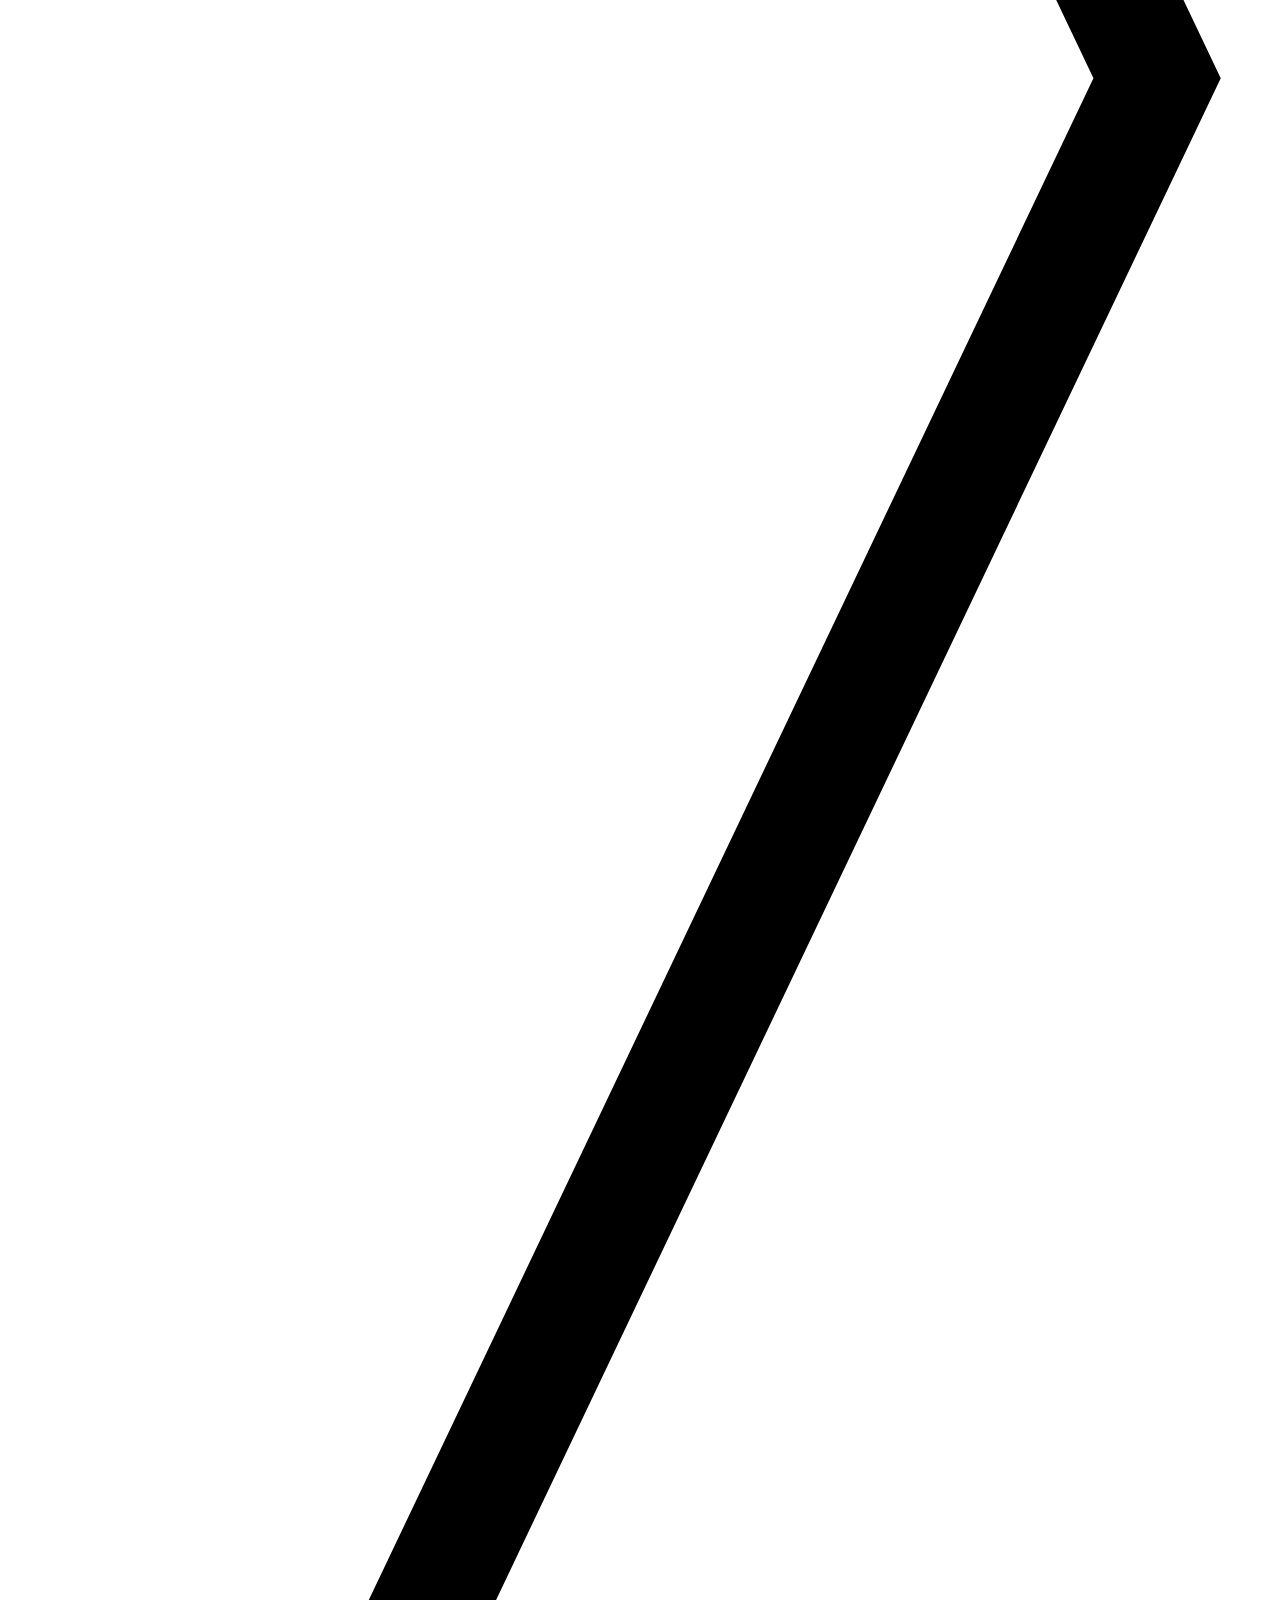
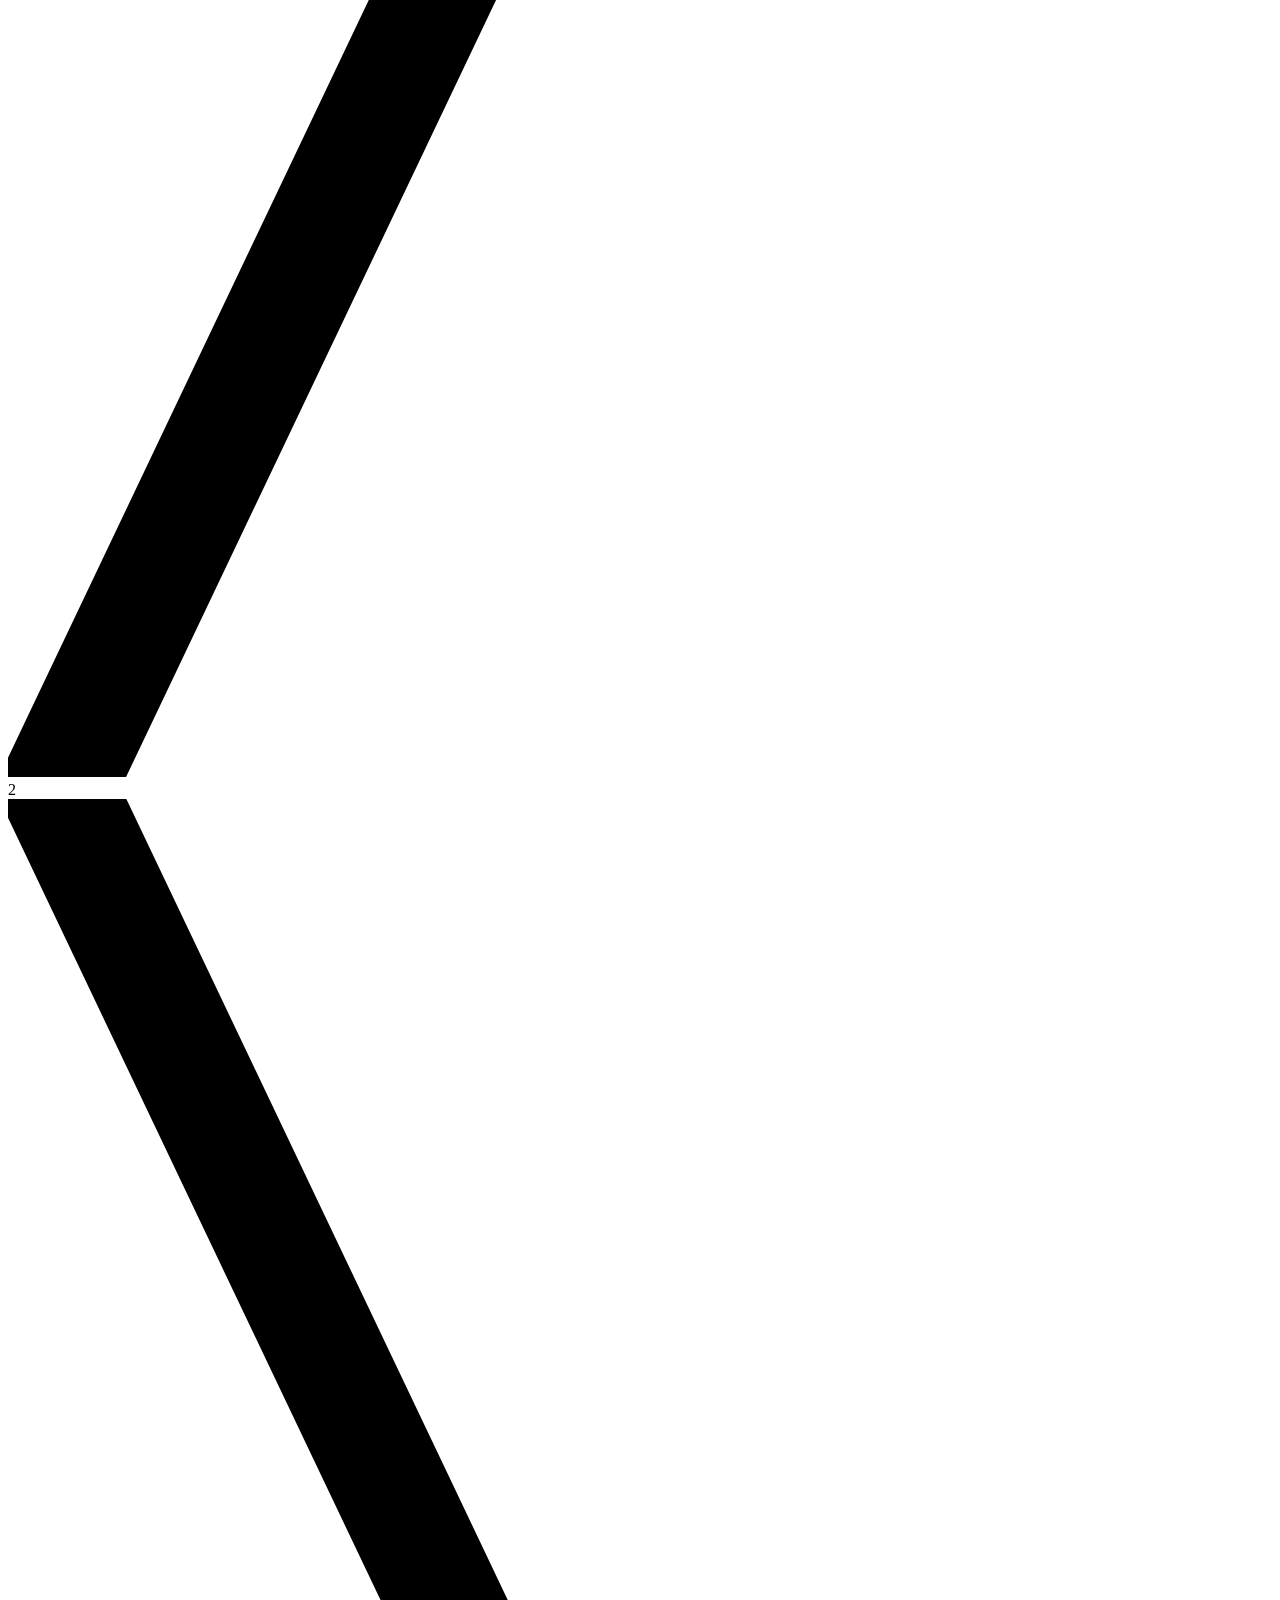
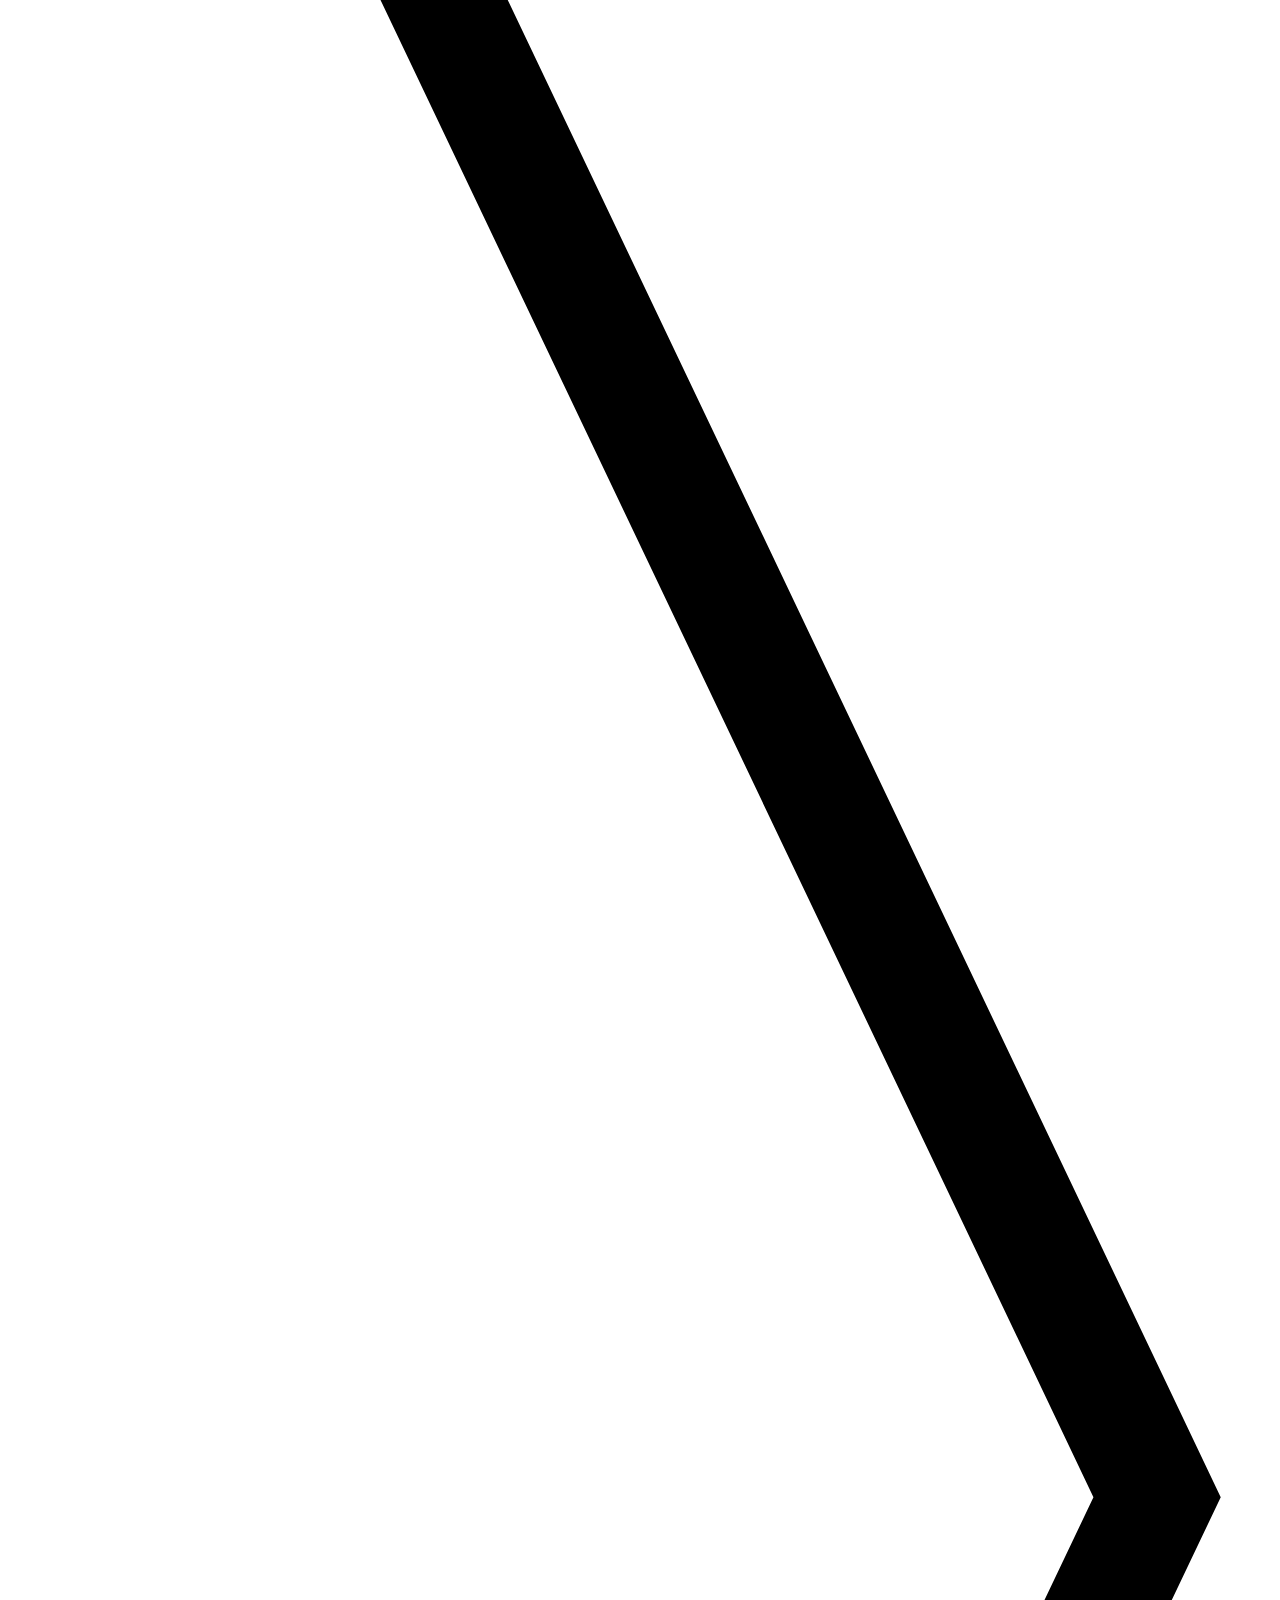
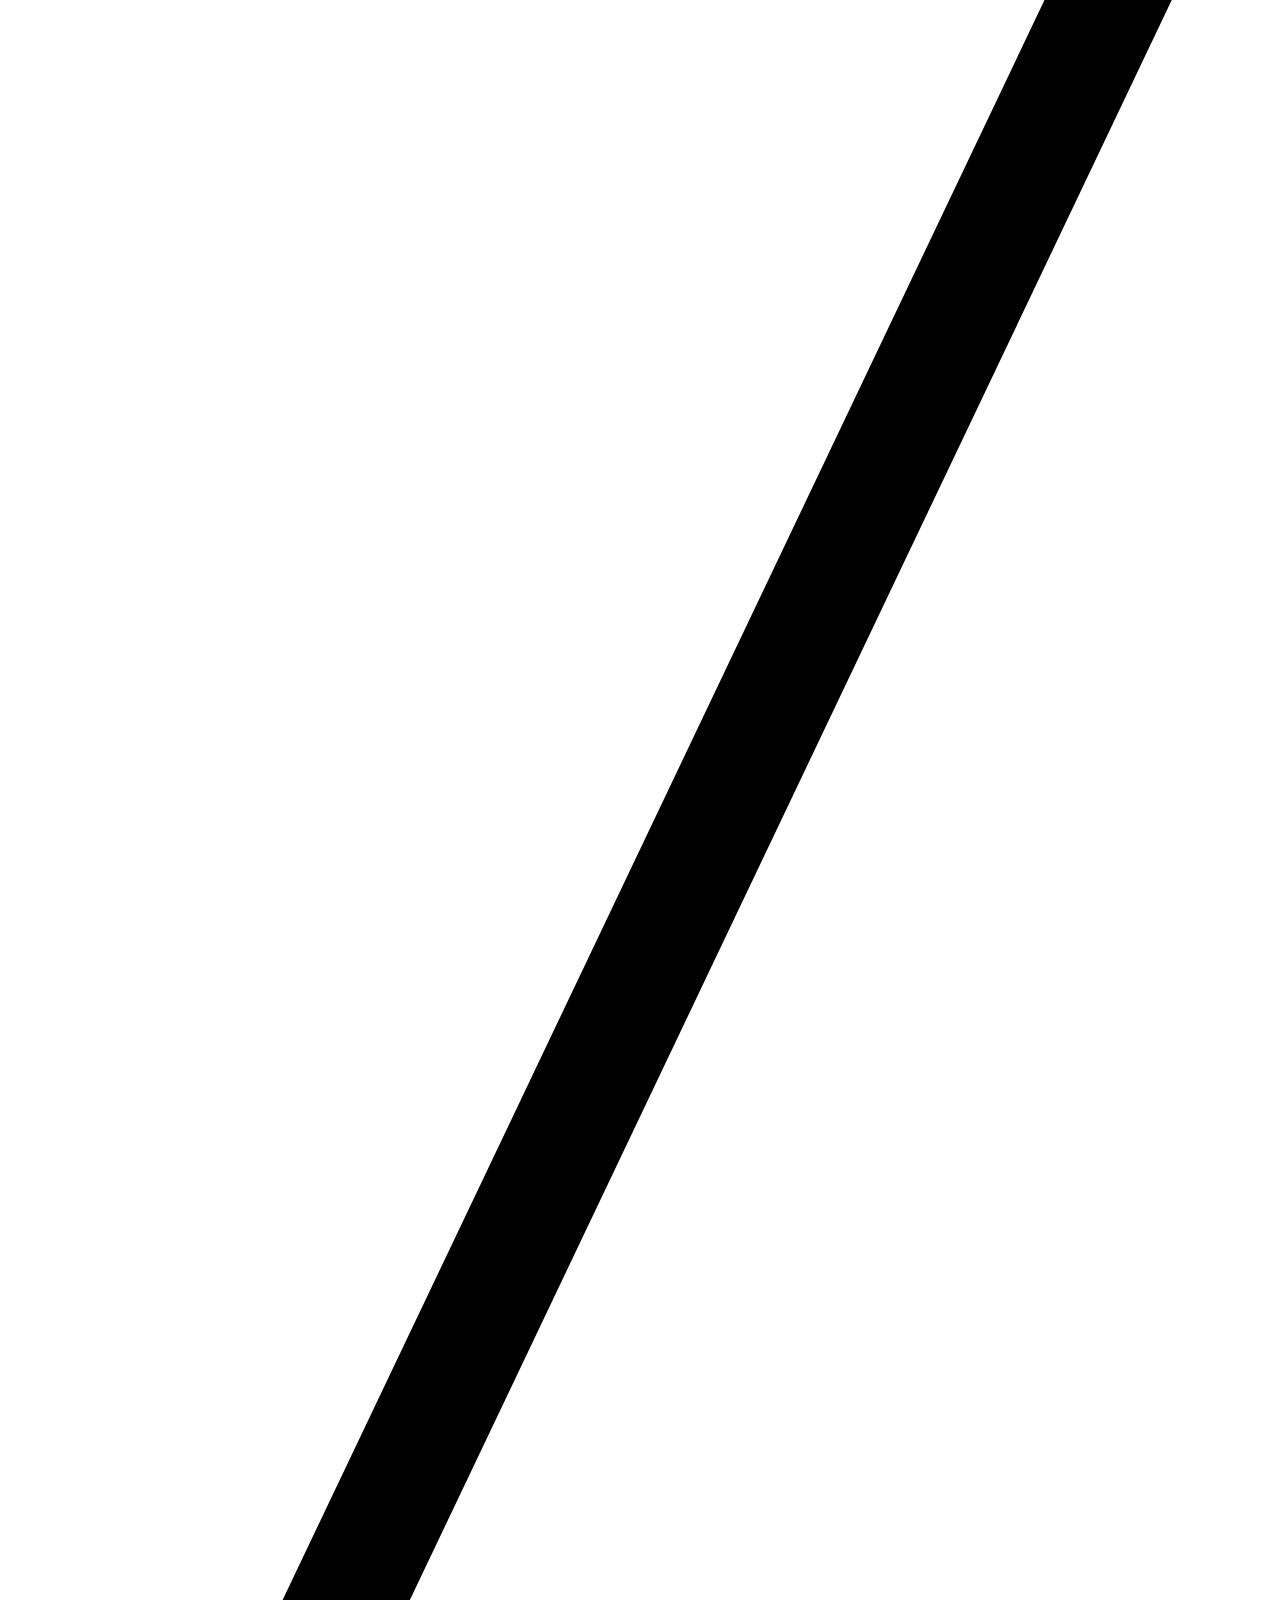
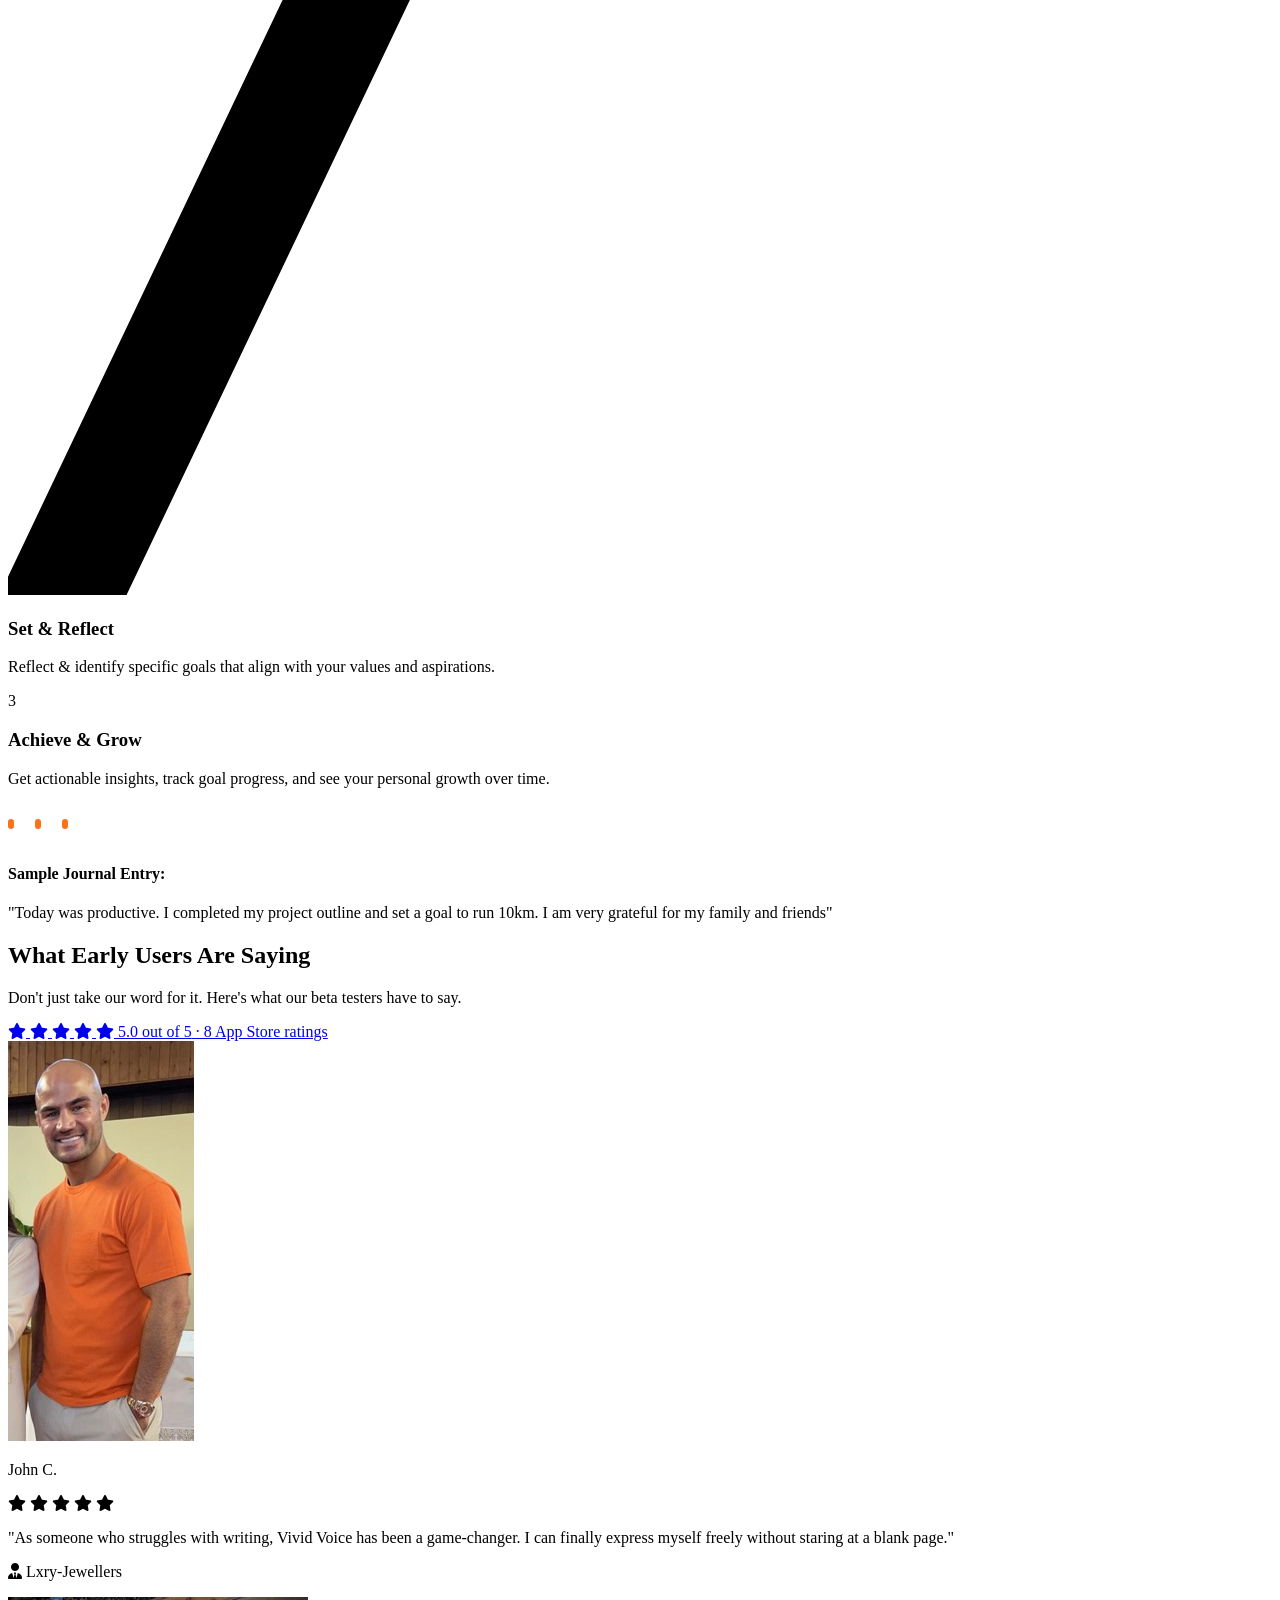
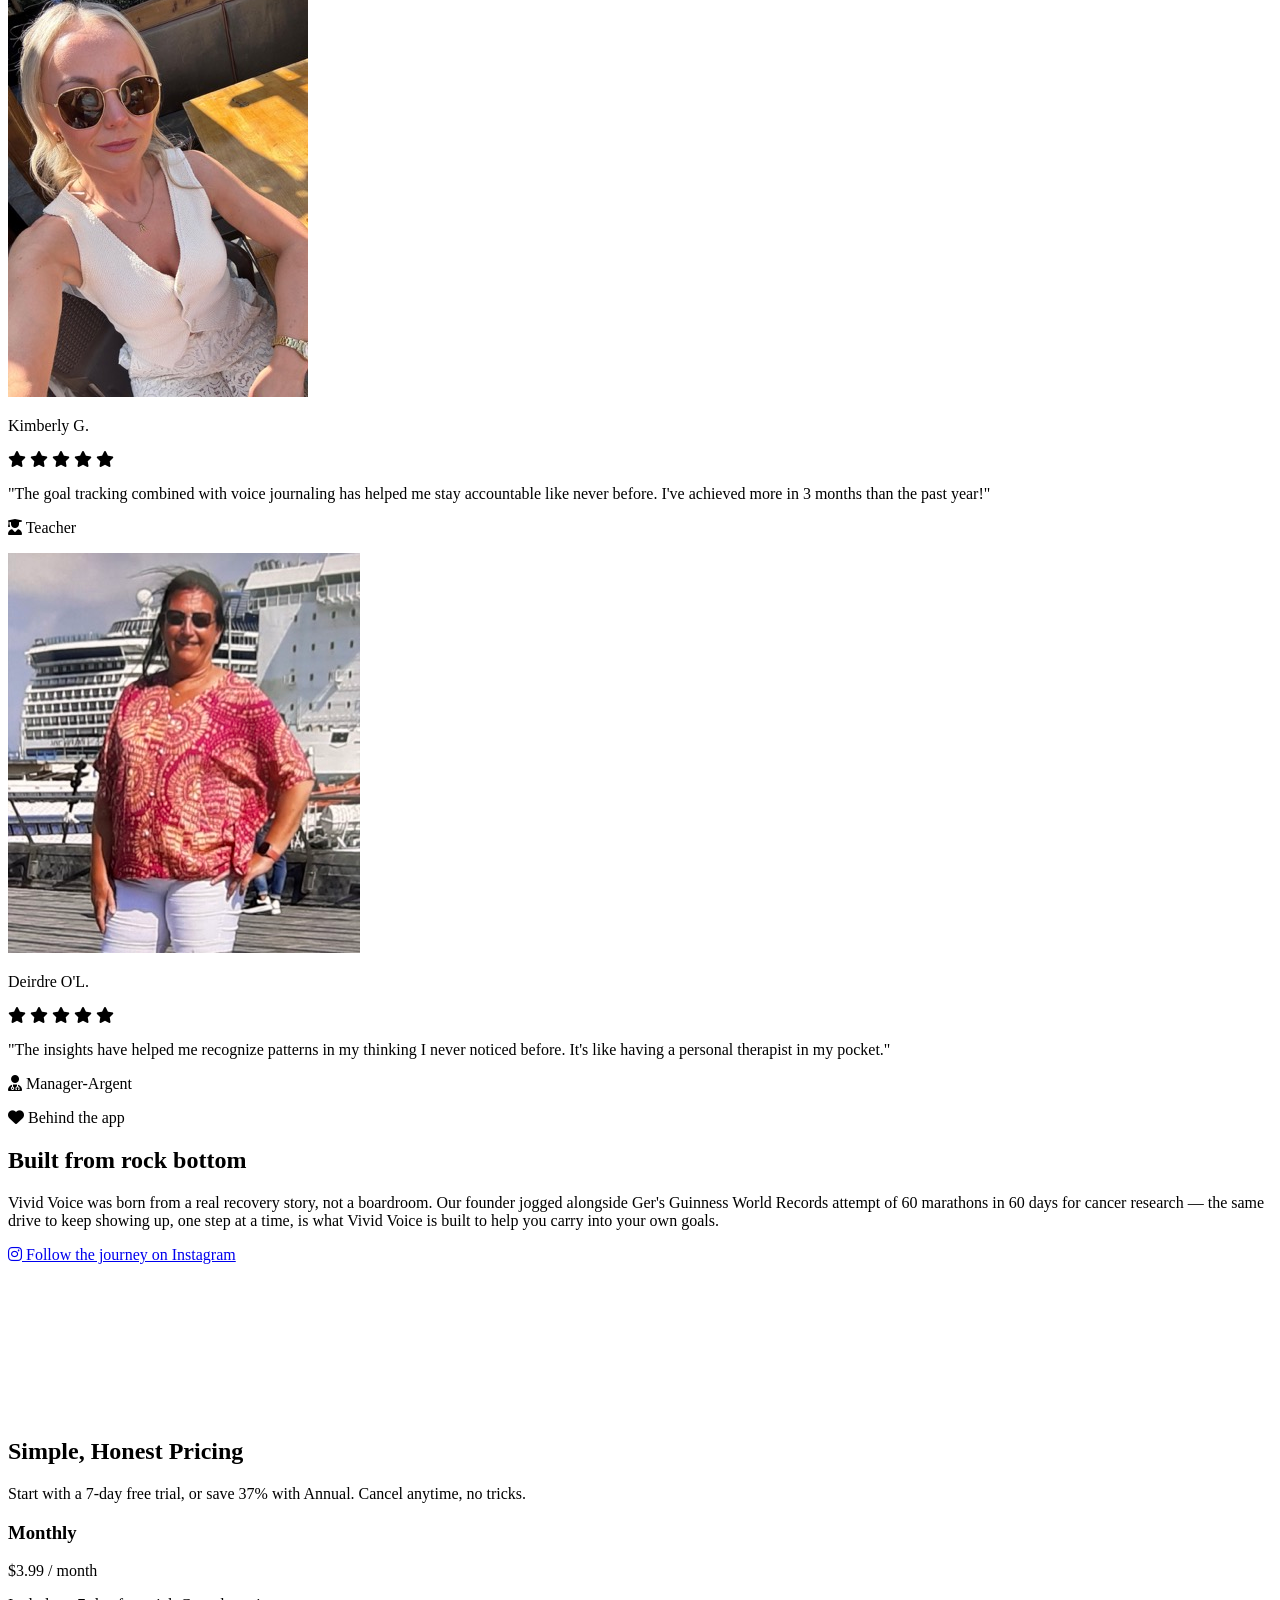
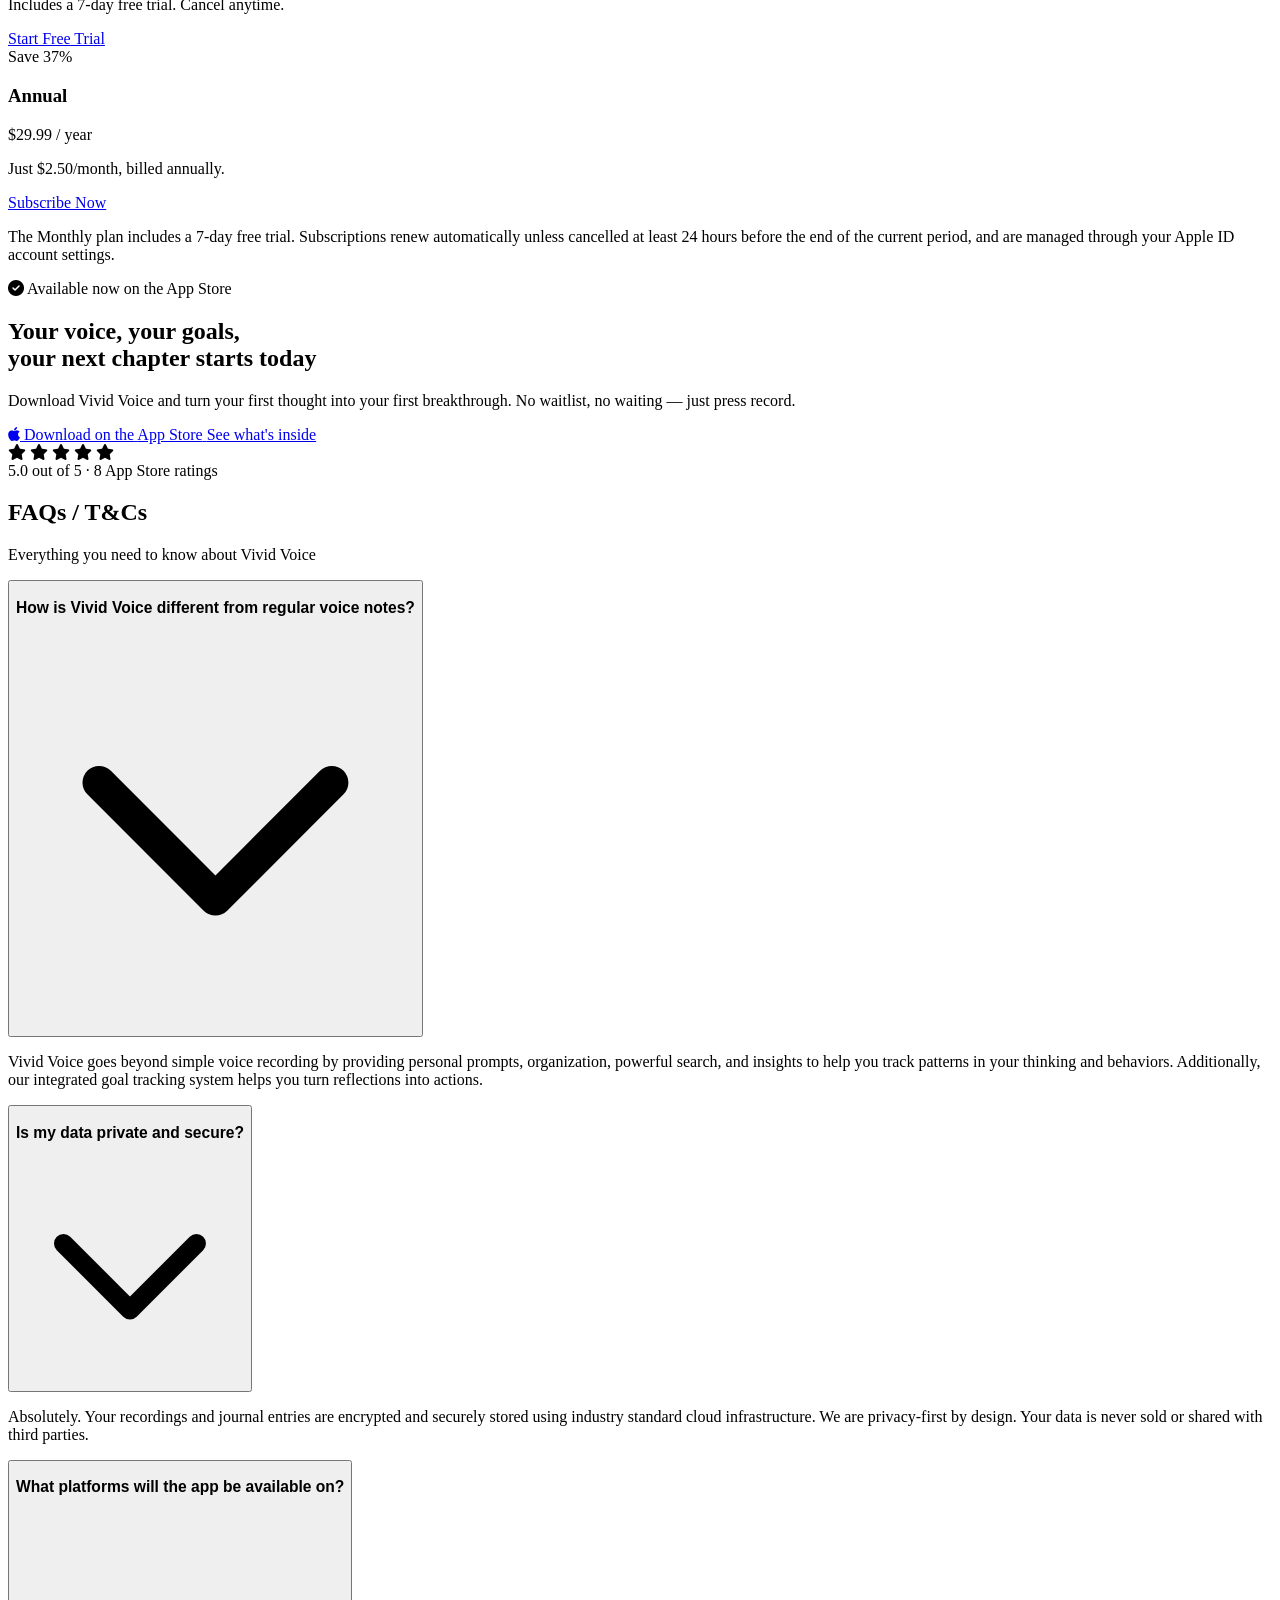
==== commit c118d21c: "Fix pricing copy: free trial is Monthly-only, not both plans" ====
--- a/index.html
+++ b/index.html
@@ -619,7 +619,7 @@
                     Simple, Honest Pricing
                 </h2>
                 <p class="mt-4 max-w-2xl text-xl text-gray-600 mx-auto">
-                    Try Premium free for 7 days. Cancel anytime, no tricks.
+                    Start with a 7-day free trial, or save 37% with Annual. Cancel anytime, no tricks.
                 </p>
             </div>
 
@@ -631,7 +631,7 @@
                         <span class="text-4xl font-extrabold text-gray-900">$3.99</span>
                         <span class="ml-1 text-gray-500">/ month</span>
                     </p>
-                    <p class="mt-2 text-sm text-gray-500">Billed monthly. Cancel anytime.</p>
+                    <p class="mt-2 text-sm text-gray-500">Includes a 7-day free trial. Cancel anytime.</p>
                     <a href="https://apps.apple.com/app/6755194319" class="mt-8 block w-full text-center px-6 py-3 rounded-lg border-2 border-orange-600 text-orange-600 font-semibold hover:bg-orange-50 transition-colors">
                         Start Free Trial
                     </a>
@@ -649,13 +649,13 @@
                     </p>
                     <p class="mt-2 text-sm text-gray-500">Just $2.50/month, billed annually.</p>
                     <a href="https://apps.apple.com/app/6755194319" class="mt-8 block w-full text-center px-6 py-3 rounded-lg bg-gradient-to-r from-orange-600 to-pink-500 text-white font-semibold shadow-sm hover:from-orange-700 hover:to-pink-600 transition-colors transform hover:scale-105 duration-300">
-                        Start Free Trial
+                        Subscribe Now
                     </a>
                 </div>
             </div>
 
             <p class="mt-10 text-sm text-gray-500 text-center max-w-2xl mx-auto">
-                Every plan starts with a 7-day free trial. Subscription renews automatically unless cancelled at least 24 hours before the end of the current period, and is managed through your Apple ID account settings.
+                The Monthly plan includes a 7-day free trial. Subscriptions renew automatically unless cancelled at least 24 hours before the end of the current period, and are managed through your Apple ID account settings.
             </p>
         </div>
     </section>
@@ -761,7 +761,7 @@
                             </svg>
                         </button>
                         <div x-show="open" x-collapse class="px-5 pb-5 text-gray-600">
-                            <p>Vivid Voice Premium is $3.99/month or $29.99/year (save 37%), with a 7-day free trial on either plan. Payments are processed through your App Store account. If you cancel, your subscription will remain active until the end of the current billing period and you won't be charged again. You can manage or cancel your subscription at any time through App Store account settings.</p>
+                            <p>Vivid Voice Premium is $3.99/month or $29.99/year (save 37%). The Monthly plan includes a 7-day free trial. Payments are processed through your App Store account. If you cancel, your subscription will remain active until the end of the current billing period and you won't be charged again. You can manage or cancel your subscription at any time through App Store account settings.</p>
                         </div>
                     </div>
                   
